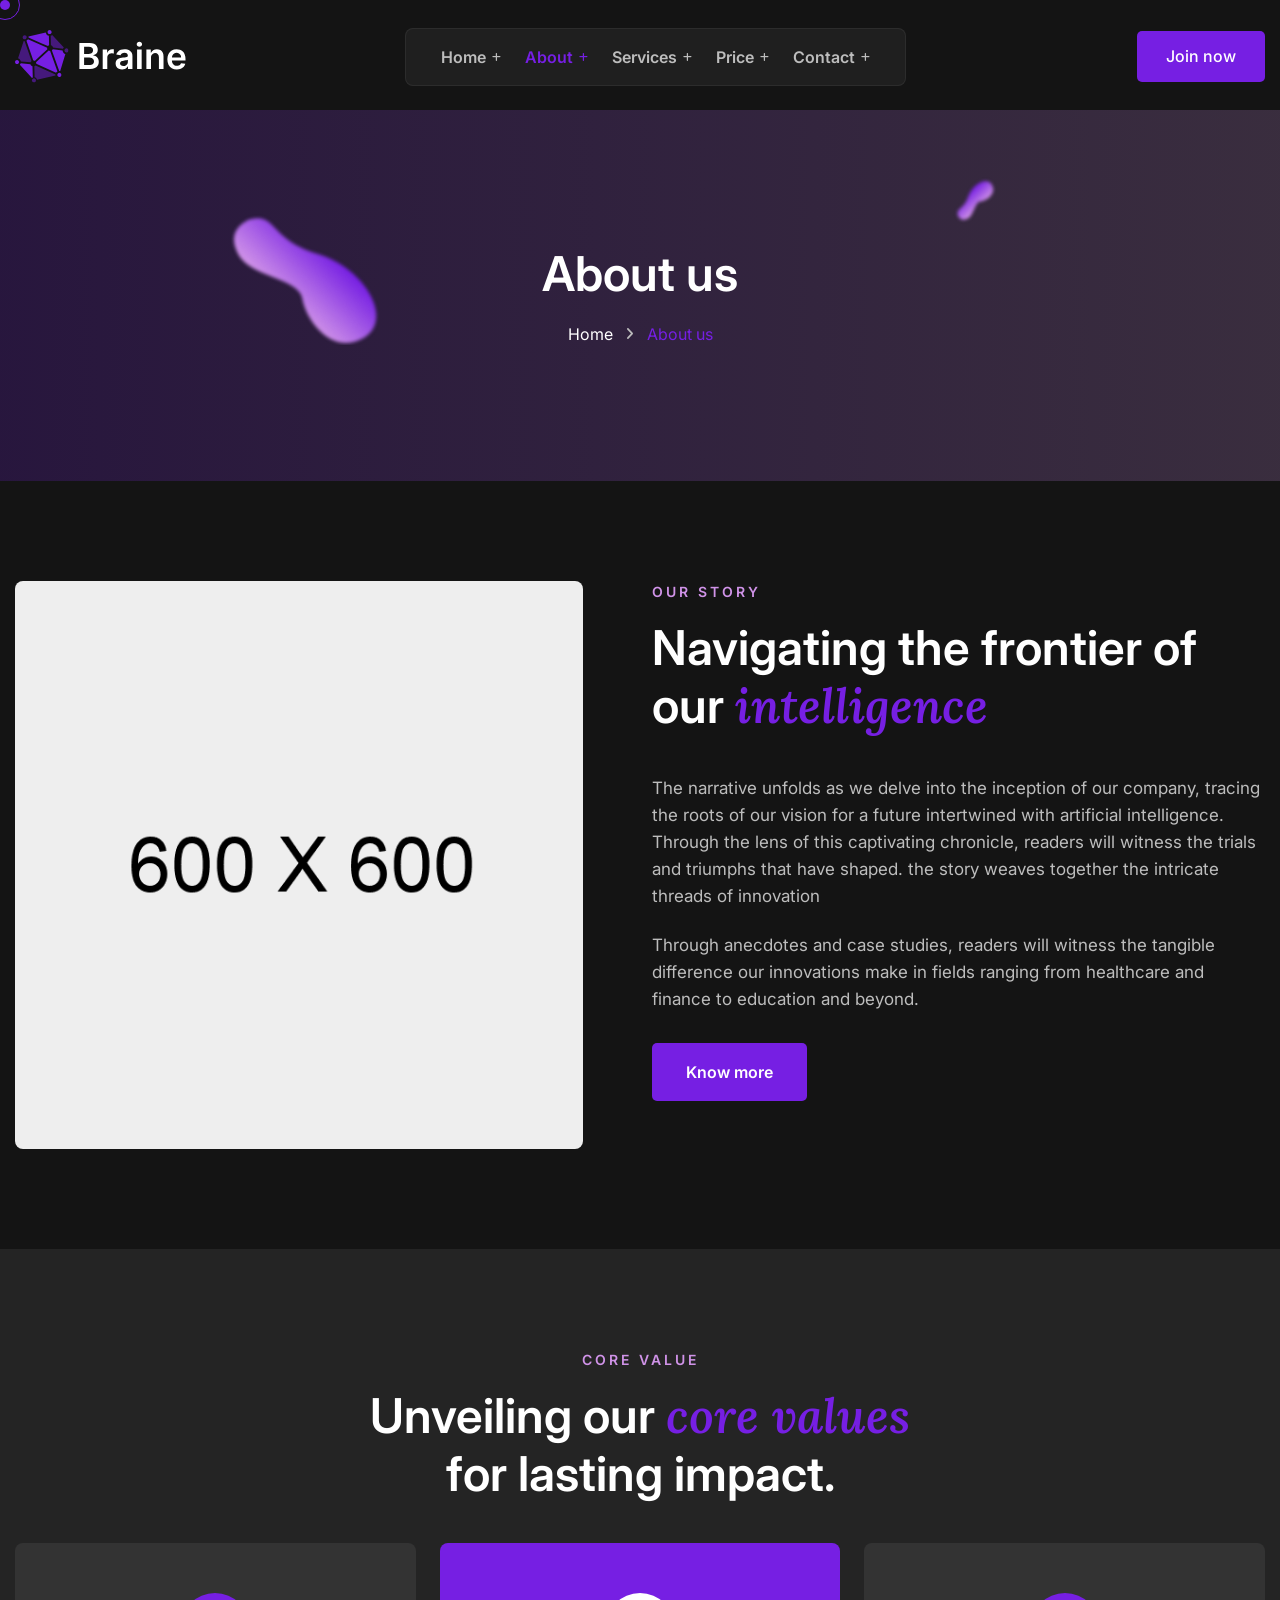
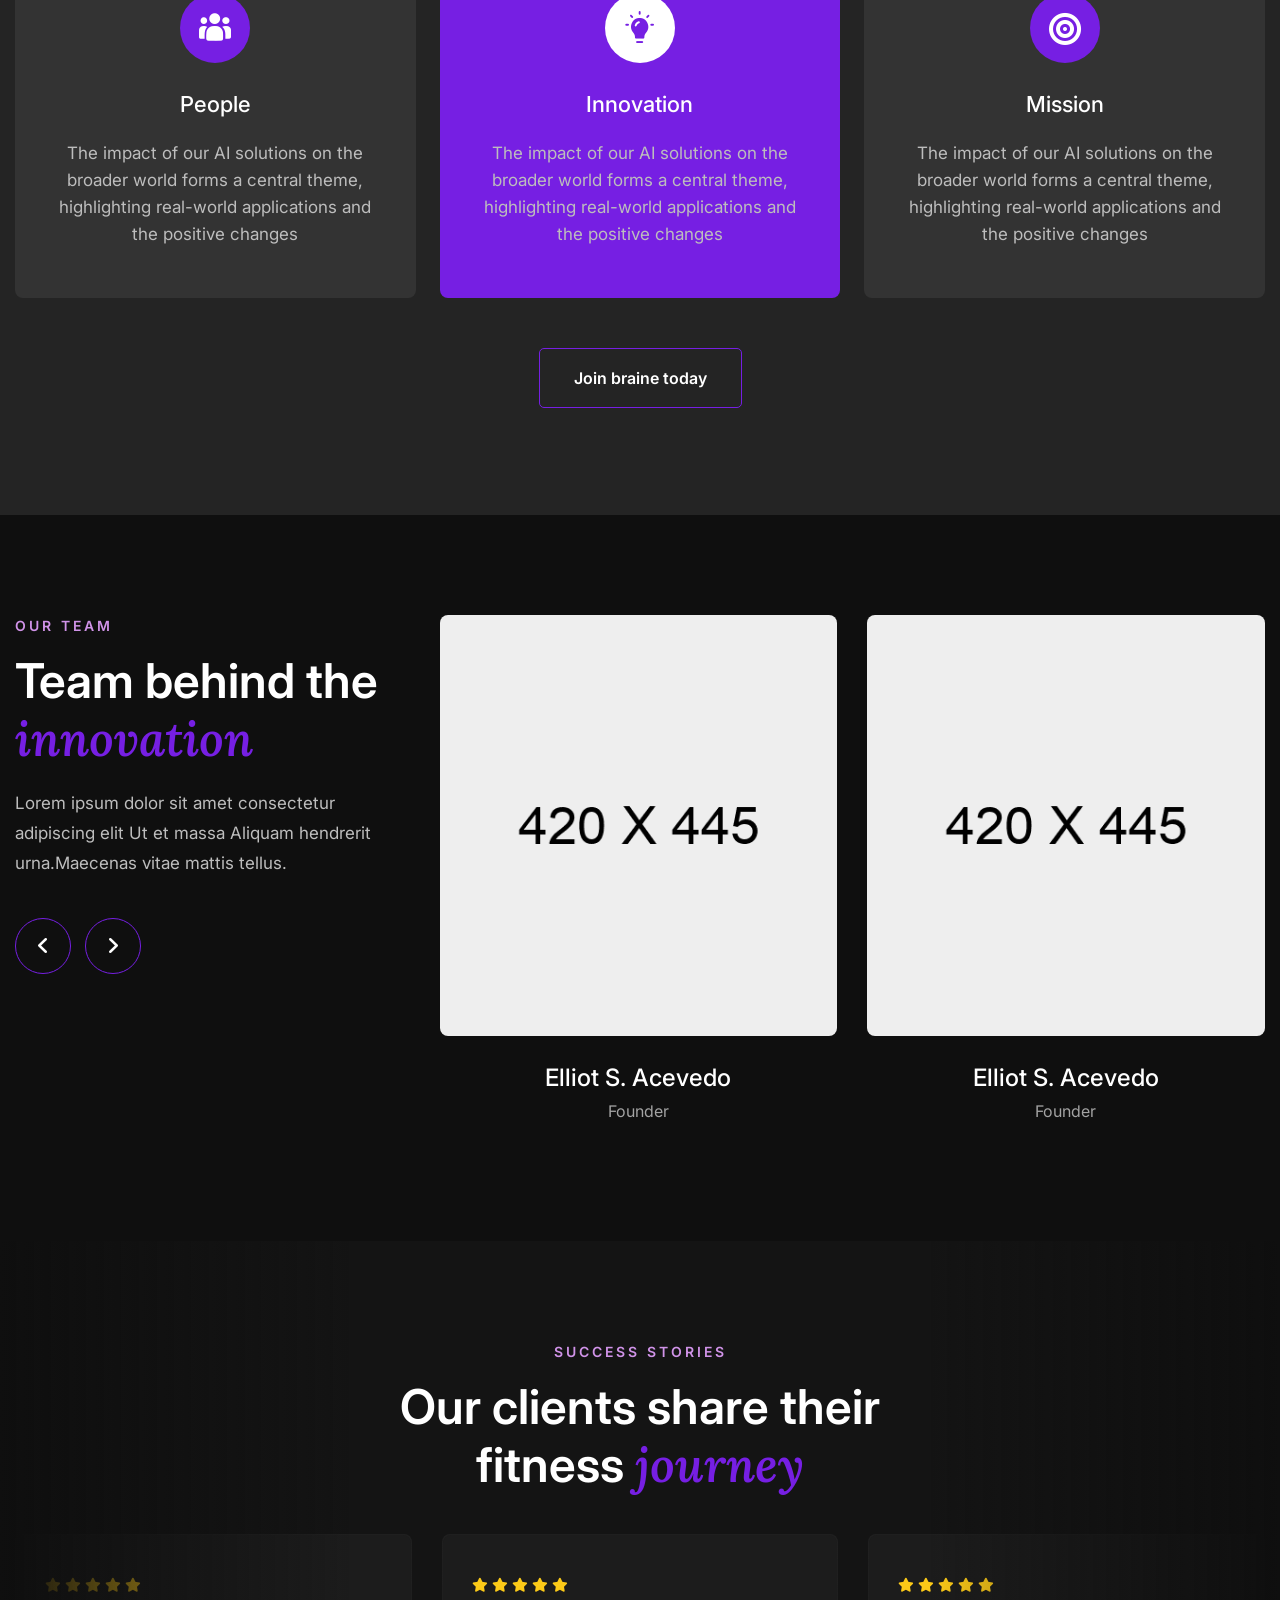
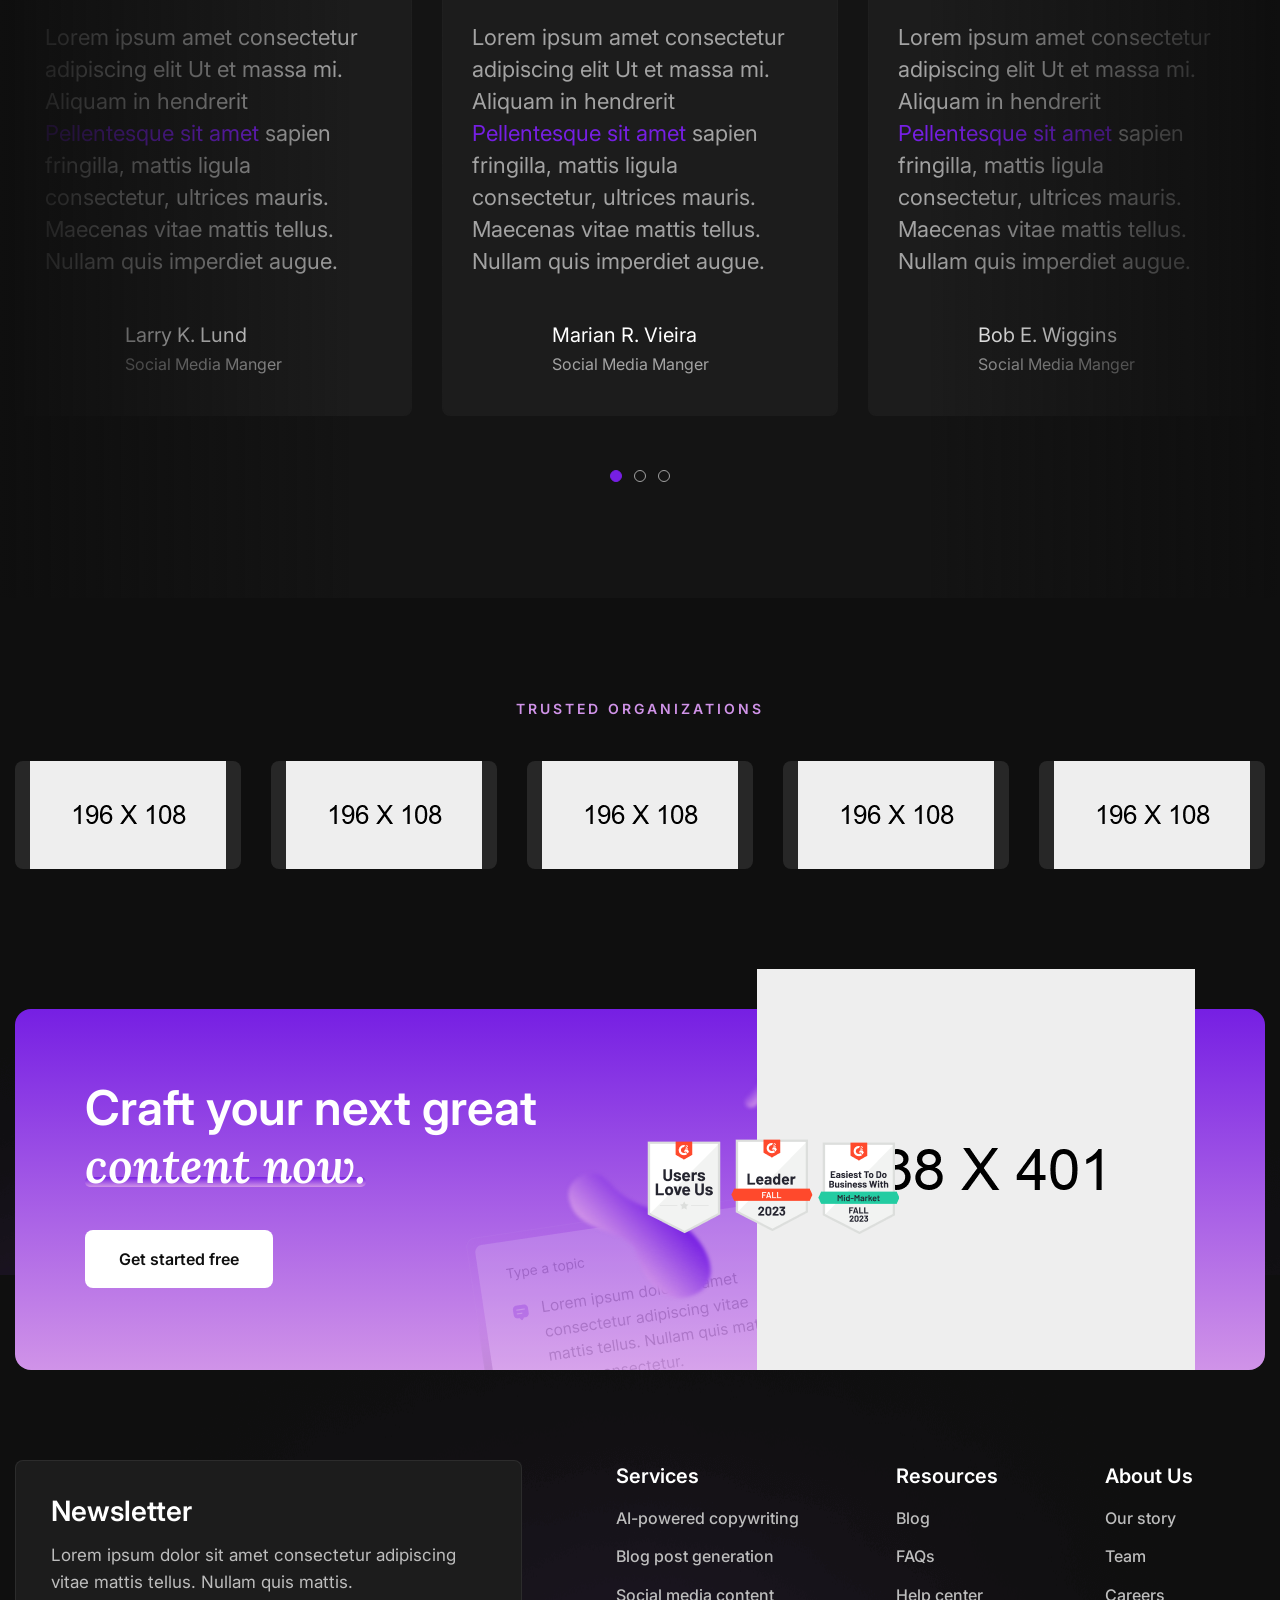
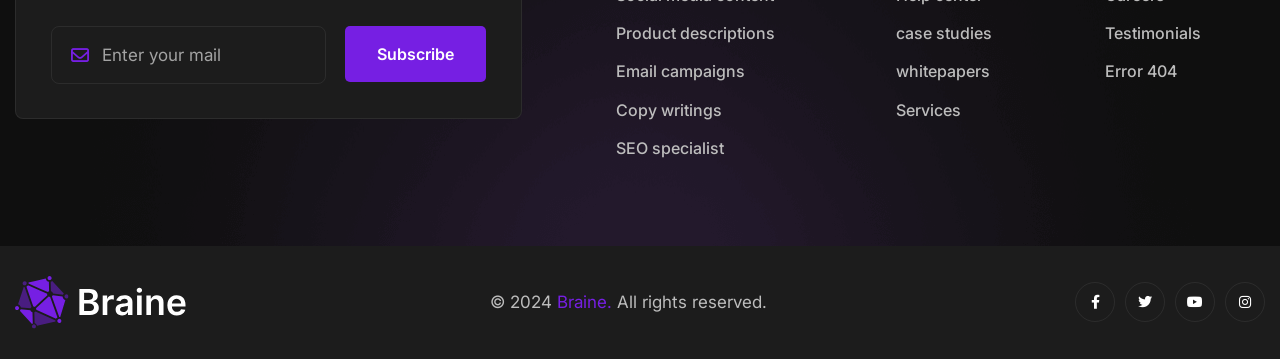
==== about.html @ ba1b0c4e "inital commit" ====
<!DOCTYPE html>
<html>
  <head>
    <meta charset="utf-8" />
    <title>Braine Digital Agency Business HTML-5 Template | About Us</title>
    <!-- Stylesheets -->
    <link href="assets/css/bootstrap.css" rel="stylesheet" />
    <link href="assets/css/style.css" rel="stylesheet" />
    <link href="assets/css/meanmenu.min.css" rel="stylesheet" />
    <link href="assets/css/responsive.css" rel="stylesheet" />

    <link
      href="https://fonts.googleapis.com/css2?family=Lora:ital,wght@0,400;0,500;0,600;0,700;1,600;1,700&display=swap"
      rel="stylesheet"
    />
    <link
      href="https://fonts.googleapis.com/css2?family=Inter:wght@300;400;500;600;700;800;900&display=swap"
      rel="stylesheet"
    />

    <link
      rel="shortcut icon"
      href="assets/images/favicon.png"
      type="image/x-icon"
    />
    <link rel="icon" href="assets/images/favicon.png" type="image/x-icon" />

    <!-- Responsive -->
    <meta http-equiv="X-UA-Compatible" content="IE=edge" />
    <meta
      name="viewport"
      content="width=device-width, initial-scale=1.0, maximum-scale=1.0, user-scalable=0"
    />
  </head>

  <body>
    <div class="page-wrapper">
      <!-- Cursor -->
      <div class="cursor"></div>
      <div class="cursor-follower"></div>
      <!-- Cursor End -->

      <!-- Preloader -->
      <div class="loader-wrap">
        <div class="preloader">
          <div class="preloader-close">x</div>
          <div id="handle-preloader" class="handle-preloader">
            <div class="animation-preloader">
              <div class="txt-loading">
                <span data-text-preloader="L" class="letters-loading">L</span>
                <span data-text-preloader="O" class="letters-loading">O</span>
                <span data-text-preloader="A" class="letters-loading">A</span>
                <span data-text-preloader="D" class="letters-loading">D</span>
                <span data-text-preloader="I" class="letters-loading">I</span>
                <span data-text-preloader="N" class="letters-loading">N</span>
                <span data-text-preloader="G" class="letters-loading">G</span>
              </div>
            </div>
          </div>
        </div>
      </div>
      <!-- Preloader End -->

      <!-- Main Header -->
      <header class="main-header header-style-one">
        <!-- Header Lower -->
        <div class="header-lower">
          <div class="auto-container">
            <div class="inner-container">
              <div
                class="d-flex justify-content-between align-items-center flex-wrap"
              >
                <div class="logo-box">
                  <div class="logo">
                    <a href="index.html"
                      ><img src="assets/images/logo.svg" alt="" title=""
                    /></a>
                  </div>
                </div>

                <div class="nav-outer d-flex flex-wrap">
                  <!-- Main Menu -->
                  <nav class="main-menu navbar-expand-md">
                    <div class="navbar-header">
                      <!-- Toggle Button -->
                      <button
                        class="navbar-toggler"
                        type="button"
                        data-toggle="collapse"
                        data-target="#navbarSupportedContent"
                        aria-controls="navbarSupportedContent"
                        aria-expanded="false"
                        aria-label="Toggle navigation"
                      >
                        <span class="icon-bar"></span>
                        <span class="icon-bar"></span>
                        <span class="icon-bar"></span>
                      </button>
                    </div>

                    <div
                      class="navbar-collapse collapse clearfix"
                      id="navbarSupportedContent"
                    >
                      <ul class="navigation clearfix">
                        <li class="dropdown"><a href="index.html">Home</a></li>
                        <li class="dropdown"><a href="about.html">About</a></li>
                        <li class="dropdown">
                          <a href="services.html">Services</a>
                        </li>
                        <li class="dropdown">
                          <a href="pricing.html">Price</a>
                        </li>
                        <li class="dropdown">
                          <a href="contact.html">Contact</a>
                        </li>
                      </ul>
                    </div>
                  </nav>
                </div>

                <!-- Main Menu End-->
                <div class="outer-box d-flex align-items-center flex-wrap">
                  <!-- Language DropDown -->

                  <!-- Button Box -->
                  <div class="main-header_buttons">
                    <a href="#" class="template-btn btn-style-one">
                      <span class="btn-wrap">
                        <span class="text-one">Join now</span>
                        <span class="text-two">Join now</span>
                      </span>
                    </a>
                  </div>

                  <!-- Mobile Navigation Toggler -->
                  <div class="mobile-nav-toggler">
                    <svg
                      xmlns="http://www.w3.org/2000/svg"
                      class="icon icon-tabler icon-tabler-menu-2"
                      width="24"
                      height="24"
                      viewBox="0 0 24 24"
                      stroke-width="1.5"
                      stroke="currentColor"
                      fill="none"
                      stroke-linecap="round"
                      stroke-linejoin="round"
                    >
                      <path stroke="none" d="M0 0h24v24H0z" fill="none" />
                      <path d="M4 6l16 0" />
                      <path d="M4 12l16 0" />
                      <path d="M4 18l16 0" />
                    </svg>
                  </div>
                </div>
              </div>
            </div>
          </div>
        </div>
        <!--End Header Lower-->

        <!-- Mobile Menu  -->
        <div class="mobile-menu">
          <div class="menu-backdrop"></div>
          <div class="close-btn">
            <span class="icon fa-solid fa-xmark fa-fw"></span>
          </div>

          <nav class="menu-box">
            <div class="nav-logo">
              <a href="index.html"
                ><img src="assets/images/mobile-logo.svg" alt="" title=""
              /></a>
            </div>
            <div class="menu-outer">
              <!--Here Menu Will Come Automatically Via Javascript / Same Menu as in Header-->
            </div>
          </nav>
        </div>
        <!-- End Mobile Menu -->
      </header>
      <!-- End Main Header -->

      <!-- Page Title -->
      <section class="page-title">
        <div
          class="page-title-icon"
          style="
            background-image: url(assets/images/icons/page-title_icon-1.png);
          "
        ></div>
        <div
          class="page-title-icon-two"
          style="
            background-image: url(assets/images/icons/page-title_icon-2.png);
          "
        ></div>
        <div
          class="page-title-shadow"
          style="
            background-image: url(assets/images/background/page-title-1.png);
          "
        ></div>
        <div
          class="page-title-shadow_two"
          style="
            background-image: url(assets/images/background/page-title-2.png);
          "
        ></div>
        <div class="auto-container">
          <h2>About us</h2>
          <ul class="bread-crumb clearfix">
            <li><a href="index.html">Home</a></li>
            <li>About us</li>
          </ul>
        </div>
      </section>
      <!-- End Page Title -->

      <!-- Story One -->
      <section class="story-one">
        <div class="auto-container">
          <div class="row clearfix">
            <!-- Image Column -->
            <div class="story-one_image-column col-lg-6 col-md-12 col-sm-12">
              <div class="story-one_image-outer">
                <div class="story-one_image">
                  <img src="assets/images/resource/story.png" alt="" />
                </div>
              </div>
            </div>

            <!-- Image Column -->
            <div class="story-one_content-column col-lg-6 col-md-12 col-sm-12">
              <div class="story-one_content-outer">
                <!-- Sec Title -->
                <div class="sec-title style-four">
                  <div class="sec-title_title">Our story</div>
                  <h2 class="sec-title_heading">
                    Navigating the frontier of our <span>intelligence</span>
                  </h2>
                </div>
                <p>
                  The narrative unfolds as we delve into the inception of our
                  company, tracing the roots of our vision for a future
                  intertwined with artificial intelligence. Through the lens of
                  this captivating chronicle, readers will witness the trials
                  and triumphs that have shaped. the story weaves together the
                  intricate threads of innovation
                </p>
                <p>
                  Through anecdotes and case studies, readers will witness the
                  tangible difference our innovations make in fields ranging
                  from healthcare and finance to education and beyond.
                </p>
                <div class="story-one_button">
                  <a href="#" class="template-btn btn-style-one">
                    <span class="btn-wrap">
                      <span class="text-one">Know more</span>
                      <span class="text-two">Know more</span>
                    </span>
                  </a>
                </div>
              </div>
            </div>
          </div>
        </div>
      </section>
      <!-- End Assistance One -->

      <!-- Value One -->
      <section class="value-one">
        <div class="auto-container">
          <!-- Sec Title -->
          <div class="sec-title style-four centered">
            <div class="sec-title_title">core value</div>
            <h2 class="sec-title_heading">
              Unveiling our <span>core values</span> <br />
              for lasting impact.
            </h2>
          </div>
          <div class="row clearfix">
            <!-- Value Block One -->
            <div class="value-block_one col-lg-4 col-md-6 col-sm-12">
              <div class="value-block_one-inner">
                <div class="value-block_one-icon">
                  <i class="icon-users-4"></i>
                </div>
                <h5 class="value-block_one-title">People</h5>
                <div class="value-block_one-text">
                  The impact of our AI solutions on the broader world forms a
                  central theme, highlighting real-world applications and the
                  positive changes
                </div>
              </div>
            </div>

            <!-- Value Block One -->
            <div class="value-block_one active col-lg-4 col-md-6 col-sm-12">
              <div class="value-block_one-inner">
                <div class="value-block_one-icon">
                  <i class="icon-bulb1"></i>
                </div>
                <h5 class="value-block_one-title">Innovation</h5>
                <div class="value-block_one-text">
                  The impact of our AI solutions on the broader world forms a
                  central theme, highlighting real-world applications and the
                  positive changes
                </div>
              </div>
            </div>

            <!-- Value Block One -->
            <div class="value-block_one col-lg-4 col-md-6 col-sm-12">
              <div class="value-block_one-inner">
                <div class="value-block_one-icon">
                  <i class="fa-solid fa-bullseye fa-fw"></i>
                </div>
                <h5 class="value-block_one-title">Mission</h5>
                <div class="value-block_one-text">
                  The impact of our AI solutions on the broader world forms a
                  central theme, highlighting real-world applications and the
                  positive changes
                </div>
              </div>
            </div>
          </div>

          <!-- Button Box -->
          <div class="value-one_button text-center">
            <a href="#" class="template-btn btn-style-two">
              <span class="btn-wrap">
                <span class="text-one">Join braine today</span>
                <span class="text-two">Join braine today</span>
              </span>
            </a>
          </div>
        </div>
      </section>
      <!-- End Value One -->

      <!-- Team One -->
      <section class="team-one">
        <div class="auto-container">
          <div class="row clearfix">
            <!-- Title Column -->
            <div class="team-one_title-column col-lg-4 col-md-12 col-sm-12">
              <div class="team-one_title-outer">
                <!-- Sec Title -->
                <div class="sec-title style-four">
                  <div class="sec-title_title">Our team</div>
                  <h2 class="sec-title_heading">
                    Team behind the <span>innovation</span>
                  </h2>
                  <div class="sec-title_text">
                    Lorem ipsum dolor sit amet consectetur adipiscing elit Ut et
                    massa Aliquam hendrerit urna.Maecenas vitae mattis tellus.
                  </div>
                </div>
                <!-- If we need navigation buttons -->
                <div class="team-one_arrows">
                  <div
                    class="team_carousel-prev fa-solid fa-angle-left fa-fw"
                  ></div>
                  <div
                    class="team_carousel-next fa-solid fa-angle-right fa-fw"
                  ></div>
                </div>
              </div>
            </div>

            <!-- Team Column -->
            <div class="team-one_team-column col-lg-8 col-md-12 col-sm-12">
              <div class="team-one_team-outer">
                <div class="team-carousel swiper-container">
                  <div class="swiper-wrapper">
                    <!-- Slide -->
                    <div class="swiper-slide">
                      <!-- Team Block One -->
                      <div class="team-block_one">
                        <div class="team-block_one-inner">
                          <div class="team-block_one-image">
                            <a href="team-detail.html"
                              ><img
                                src="assets/images/resource/team-1.jpg"
                                alt=""
                            /></a>
                          </div>
                          <div class="team-block_one-content">
                            <h4 class="team-block_one-title">
                              <a href="team-detail.html">Elliot S. Acevedo</a>
                            </h4>
                            <div class="team-block_one-designation">
                              Founder
                            </div>
                            <!-- Social Box -->
                            <div class="team-block_one-socials">
                              <a href="https://facebook.com/"
                                ><i class="fa-brands fa-facebook-f"></i
                              ></a>
                              <a href="https://twitter.com/"
                                ><i class="fa-brands fa-twitter"></i
                              ></a>
                              <a href="https://linkedin.com/"
                                ><i class="fa-brands fa-linkedin-in"></i
                              ></a>
                            </div>
                          </div>
                        </div>
                      </div>
                    </div>
                    <!-- Slide -->
                    <div class="swiper-slide">
                      <!-- Team Block One -->
                      <div class="team-block_one">
                        <div class="team-block_one-inner">
                          <div class="team-block_one-image">
                            <a href="team-detail.html"
                              ><img
                                src="assets/images/resource/team-2.jpg"
                                alt=""
                            /></a>
                          </div>
                          <div class="team-block_one-content">
                            <h4 class="team-block_one-title">
                              <a href="team-detail.html">Elliot S. Acevedo</a>
                            </h4>
                            <div class="team-block_one-designation">
                              Founder
                            </div>
                            <!-- Social Box -->
                            <div class="team-block_one-socials">
                              <a href="https://facebook.com/"
                                ><i class="fa-brands fa-facebook-f"></i
                              ></a>
                              <a href="https://twitter.com/"
                                ><i class="fa-brands fa-twitter"></i
                              ></a>
                              <a href="https://linkedin.com/"
                                ><i class="fa-brands fa-linkedin-in"></i
                              ></a>
                            </div>
                          </div>
                        </div>
                      </div>
                    </div>
                  </div>
                </div>
              </div>
            </div>
          </div>
        </div>
      </section>
      <!-- End Team One -->

      <!-- Testimonial Three -->
      <section class="testimonial-three">
        <div class="auto-container">
          <!-- Sec Title -->
          <div class="sec-title style-four centered">
            <div class="sec-title_title">Success Stories</div>
            <h2 class="sec-title_heading">
              Our clients share their <br />
              fitness <span>journey</span>
            </h2>
          </div>

          <div class="three-item_carousel">
            <div class="swiper-wrapper">
              <!-- Slide -->
              <div class="swiper-slide">
                <!-- Testimonial Block One -->
                <div class="testimonial-block_one">
                  <div class="testimonial-block_one-inner">
                    <div class="testimonial-block_one-rating">
                      <span class="fa fa-star"></span>
                      <span class="fa fa-star"></span>
                      <span class="fa fa-star"></span>
                      <span class="fa fa-star"></span>
                      <span class="fa fa-star"></span>
                    </div>
                    <div class="testimonial-block_one-text">
                      Lorem ipsum amet consectetur adipiscing elit Ut et massa
                      mi. Aliquam in hendrerit
                      <span>Pellentesque sit amet</span> sapien fringilla,
                      mattis ligula consectetur, ultrices mauris. Maecenas vitae
                      mattis tellus. Nullam quis imperdiet augue.
                    </div>
                    <div class="testimonial-block_one-author_box">
                      <div class="testimonial-block_one-author-image">
                        <img src="assets/images/resource/author-2.png" alt="" />
                      </div>
                      Larry K. Lund <span>Social Media Manger</span>
                    </div>
                  </div>
                </div>
              </div>

              <!-- Slide -->
              <div class="swiper-slide">
                <!-- Testimonial Block One -->
                <div class="testimonial-block_one">
                  <div class="testimonial-block_one-inner">
                    <div class="testimonial-block_one-rating">
                      <span class="fa fa-star"></span>
                      <span class="fa fa-star"></span>
                      <span class="fa fa-star"></span>
                      <span class="fa fa-star"></span>
                      <span class="fa fa-star"></span>
                    </div>
                    <div class="testimonial-block_one-text">
                      Lorem ipsum amet consectetur adipiscing elit Ut et massa
                      mi. Aliquam in hendrerit
                      <span>Pellentesque sit amet</span> sapien fringilla,
                      mattis ligula consectetur, ultrices mauris. Maecenas vitae
                      mattis tellus. Nullam quis imperdiet augue.
                    </div>
                    <div class="testimonial-block_one-author_box">
                      <div class="testimonial-block_one-author-image">
                        <img src="assets/images/resource/author-3.png" alt="" />
                      </div>
                      Marian R. Vieira <span>Social Media Manger</span>
                    </div>
                  </div>
                </div>
              </div>

              <!-- Slide -->
              <div class="swiper-slide">
                <!-- Testimonial Block One -->
                <div class="testimonial-block_one">
                  <div class="testimonial-block_one-inner">
                    <div class="testimonial-block_one-rating">
                      <span class="fa fa-star"></span>
                      <span class="fa fa-star"></span>
                      <span class="fa fa-star"></span>
                      <span class="fa fa-star"></span>
                      <span class="fa fa-star"></span>
                    </div>
                    <div class="testimonial-block_one-text">
                      Lorem ipsum amet consectetur adipiscing elit Ut et massa
                      mi. Aliquam in hendrerit
                      <span>Pellentesque sit amet</span> sapien fringilla,
                      mattis ligula consectetur, ultrices mauris. Maecenas vitae
                      mattis tellus. Nullam quis imperdiet augue.
                    </div>
                    <div class="testimonial-block_one-author_box">
                      <div class="testimonial-block_one-author-image">
                        <img src="assets/images/resource/author-4.png" alt="" />
                      </div>
                      Bob E. Wiggins <span>Social Media Manger</span>
                    </div>
                  </div>
                </div>
              </div>
            </div>

            <!-- If we need pagination -->
            <div class="three-item_carousel-pagination"></div>
          </div>
        </div>
      </section>
      <!-- End Testimonial Three -->

      <!-- Clients Two -->
      <section class="clients-two">
        <div class="auto-container">
          <!-- Sec Title -->
          <div class="sec-title centered">
            <div class="sec-title_title">Trusted Organizations</div>
          </div>
          <div class="clients_slider swiper-container">
            <div class="swiper-wrapper">
              <!-- Slide -->
              <div class="swiper-slide">
                <div class="client-image">
                  <a href="#"
                    ><img src="assets/images/clients/1.png" alt=""
                  /></a>
                </div>
              </div>

              <!-- Slide -->
              <div class="swiper-slide">
                <div class="client-image">
                  <a href="#"
                    ><img src="assets/images/clients/2.png" alt=""
                  /></a>
                </div>
              </div>

              <!-- Slide -->
              <div class="swiper-slide">
                <div class="client-image">
                  <a href="#"
                    ><img src="assets/images/clients/3.png" alt=""
                  /></a>
                </div>
              </div>

              <!-- Slide -->
              <div class="swiper-slide">
                <div class="client-image">
                  <a href="#"
                    ><img src="assets/images/clients/4.png" alt=""
                  /></a>
                </div>
              </div>

              <!-- Slide -->
              <div class="swiper-slide">
                <div class="client-image">
                  <a href="#"
                    ><img src="assets/images/clients/5.png" alt=""
                  /></a>
                </div>
              </div>
            </div>
          </div>
        </div>
      </section>
      <!-- End Clients Two -->

      <!-- CTA One -->
      <section class="cta-one style-two">
        <div
          class="cta-one_shadow"
          style="background-image: url(assets/images/background/cta-shadow.png)"
        ></div>
        <div class="auto-container">
          <div class="inner-container">
            <div
              class="cta-icon_one"
              style="background-image: url(assets/images/icons/cta-icon-1.png)"
            ></div>
            <div
              class="cta-icon_two"
              style="background-image: url(assets/images/icons/cta-icon-2.png)"
            ></div>
            <div class="cta-one_card">
              <img src="assets/images/icons/cta-card.png" alt="" />
            </div>
            <div class="row clearfix">
              <!-- Column -->
              <div class="cta-one_title-column col-lg-6 col-md-12 col-sm-12">
                <div class="cta-one_title-outer">
                  <h2 class="cta-one_title">
                    Craft your next great <span>content now.</span>
                  </h2>
                  <div class="cta-one_button">
                    <a href="about.html" class="template-btn btn-style-three">
                      <span class="btn-wrap">
                        <span class="text-one">Get started free</span>
                        <span class="text-two">Get started free</span>
                      </span>
                    </a>
                  </div>
                </div>
              </div>
              <!-- Column -->
              <div class="cta-one_image-column col-lg-6 col-md-12 col-sm-12">
                <div class="cta-one_image-outer">
                  <div class="cta-one_cards">
                    <img src="assets/images/icons/cta-cards.png" alt="" />
                  </div>
                  <div class="image">
                    <img src="assets/images/resource/cta.png" alt="" />
                  </div>
                </div>
              </div>
            </div>
          </div>
        </div>
      </section>
      <!-- End CTA One -->

      <!-- Main Footer -->
      <footer class="main-footer">
        <div
          class="footer_pattern"
          style="
            background-image: url(assets/images/background/footer-pattern.png);
          "
        ></div>
        <div class="auto-container">
          <div class="inner-container">
            <!-- Widgets Section -->
            <div class="widgets-section">
              <div class="row clearfix">
                <!-- Big Column -->
                <div class="big-column col-lg-5 col-md-12 col-sm-12">
                  <div class="footer-newsletter">
                    <h5 class="footer-title">Newsletter</h5>
                    <div class="footer-newsletter_text">
                      Lorem ipsum dolor sit amet consectetur adipiscing vitae
                      mattis tellus. Nullam quis mattis.
                    </div>
                    <div class="newsletter-box">
                      <form method="post" action="contact.html">
                        <div class="form-group">
                          <span
                            class="icon fa-regular fa-envelope fa-fw"
                          ></span>
                          <input
                            type="email"
                            name="search-field"
                            value=""
                            placeholder="Enter your mail"
                            required
                          />
                          <button
                            type="submit"
                            class="template-btn btn-style-one"
                          >
                            <span class="btn-wrap">
                              <span class="text-one">Subscribe</span>
                              <span class="text-two">Subscribe</span>
                            </span>
                          </button>
                        </div>
                      </form>
                    </div>
                  </div>
                </div>

                <!-- Big Column -->
                <div class="big-column col-lg-7 col-md-12 col-sm-12">
                  <div class="footer-lists_outer">
                    <div class="row clearfix">
                      <!-- Column -->
                      <div class="column col-lg-5 col-md-4 col-sm-6">
                        <h5 class="footer-title">Services</h5>
                        <ul class="footer-pages_list">
                          <li><a href="#">AI-powered copywriting</a></li>
                          <li><a href="#">Blog post generation</a></li>
                          <li><a href="#">Social media content</a></li>
                          <li><a href="#">Product descriptions</a></li>
                          <li><a href="#">Email campaigns</a></li>
                          <li><a href="#">Copy writings</a></li>
                          <li><a href="#">SEO specialist</a></li>
                        </ul>
                      </div>
                      <!-- Column -->
                      <div class="column col-lg-3 col-md-4 col-sm-6">
                        <h5 class="footer-title">resources</h5>
                        <ul class="footer-pages_list">
                          <li><a href="#">Blog</a></li>
                          <li><a href="#">FAQs</a></li>
                          <li><a href="#">Help center</a></li>
                          <li><a href="#">case studies</a></li>
                          <li><a href="#">whitepapers</a></li>
                          <li><a href="#">Services</a></li>
                        </ul>
                      </div>
                      <!-- Column -->
                      <div class="column col-lg-4 col-md-4 col-sm-6">
                        <h5 class="footer-title">about us</h5>
                        <ul class="footer-pages_list">
                          <li><a href="#">Our story</a></li>
                          <li><a href="#">Team</a></li>
                          <li><a href="#">Careers</a></li>
                          <li><a href="#">Testimonials</a></li>
                          <li><a href="#">Error 404</a></li>
                        </ul>
                      </div>
                    </div>
                  </div>
                </div>
              </div>
            </div>
          </div>
        </div>
        <div class="footer-bottom">
          <div class="auto-container">
            <div
              class="inner-container d-flex justify-content-between align-items-center flex-wrap"
            >
              <div class="footer-logo">
                <a href="index.html"
                  ><img src="assets/images/logo.svg" alt="" title=""
                /></a>
              </div>
              <div class="footer-copyright">
                &copy; 2024 <a href="index.html">Braine.</a> All rights
                reserved.
              </div>
              <!-- Social Box -->
              <div class="footer-social_box">
                <a href="https://facebook.com/"
                  ><i class="fa-brands fa-facebook-f"></i
                ></a>
                <a href="https://twitter.com/"
                  ><i class="fa-brands fa-twitter"></i
                ></a>
                <a href="https://youtube.com/"
                  ><i class="fa-brands fa-youtube"></i
                ></a>
                <a href="https://instagram.com/"
                  ><i class="fa-brands fa-instagram"></i
                ></a>
              </div>
            </div>
          </div>
        </div>
      </footer>
    </div>
    <!-- End PageWrapper -->

    <div class="progress-wrap">
      <svg
        class="progress-circle svg-content"
        width="100%"
        height="100%"
        viewBox="-1 -1 102 102"
      >
        <path d="M50,1 a49,49 0 0,1 0,98 a49,49 0 0,1 0,-98" />
      </svg>
    </div>

    <script src="assets/js/jquery.js"></script>
    <script src="assets/js/popper.min.js"></script>
    <script src="assets/js/bootstrap.min.js"></script>
    <script src="assets/js/appear.js"></script>
    <script src="assets/js/parallax.min.js"></script>
    <script src="assets/js/tilt.jquery.min.js"></script>
    <script src="assets/js/jquery.paroller.min.js"></script>
    <script src="assets/js/wow.js"></script>
    <script src="assets/js/swiper.min.js"></script>
    <script src="assets/js/backtotop.js"></script>
    <script src="assets/js/odometer.js"></script>
    <script src="assets/js/parallax-scroll.js"></script>

    <script src="assets/js/gsap.min.js"></script>
    <script src="assets/js/SplitText.min.js"></script>
    <script src="assets/js/ScrollTrigger.min.js"></script>
    <script src="assets/js/ScrollToPlugin.min.js"></script>
    <script src="assets/js/ScrollSmoother.min.js"></script>

    <script src="assets/js/touchspin.js"></script>
    <script src="assets/js/jquery.marquee.min.js"></script>
    <script src="assets/js/magnific-popup.min.js"></script>
    <script src="assets/js/nav-tool.js"></script>
    <script src="assets/js/jquery-ui.js"></script>
    <script src="assets/js/element-in-view.js"></script>
    <script src="assets/js/script.js"></script>

    <!--[if lt IE 9
      ]><script src="https://cdnjs.cloudflare.com/ajax/libs/html5shiv/3.7.3/html5shiv.js"></script
    ><![endif]-->
    <!--[if lt IE 9]><script src="js/respond.js"></script><![endif]-->
  </body>
</html>
---- assets/css/style.css ----
/* Braine Digital Agency Business HTML-5 Template */

/************ TABLE OF CONTENTS ***************
1. Fonts
2. Reset
3. Global
4. Main Header / Two / Three
5. Slider One / Two
6. Services One
7. About One
8. Choose One / Two
9. Answer One
10. Testimonial One / Two / Three
11. Steps One
12. Price One / Two
13. Faq One / Two
14. Social One
15. News One / Two
16. CTA One / Two / Three / Four
17. Main Footer
18. Banner One
19. Assistance One
20. LiveChat One
21. Counter One
22. Conversation One
23. Clients One
24. Order One
25. Tools One
26. Price Two
27. Community One
28. Members One
29. Data One
30. Page Title
31. Story One
32. Value One
33. Team One
34. Login
35. Register
36. Forgot Password
37. Team Detail
38. Service Detail
39. Our Blog
40. Blog Widgets
41. Blog Classic
42. Blog Detail
43. Comments Form
44. Comments Box
45. Not Found
46. Contact Info
47. Contact Form
48. Map

**********************************************/

/* 

	font-family: 'Inter', sans-serif;

*/

/*** 

====================================================================
	Attachment Css Files
====================================================================

***/

@import url('global.css');
@import url('header.css');
@import url('footer.css');
@import url('animate.css');
@import url('jquery-ui.css');
@import url('swiper.min.css');
@import url('icomoon-style.css');
@import url('font-awesome.css');
@import url('custom-animate.css');
@import url('magnific-popup.css');
@import url('odometer-theme-default.css');
@import url('jquery.bootstrap-touchspin.css');

/*** 

====================================================================
	Main Slider
====================================================================

***/

.slider-one{
	position:relative;
}

.slider-one::before{
	position:absolute;
	content: '';
	left: 0px;
	right: 0px;
	bottom: 0px;
	height: 50px;
	z-index: 10;
	background-color: var(--color-two);
	clip-path: polygon(15% 60%, 100% 0, 100% 100%, 0 100%, 0 0);
}

.slider-one .swiper-slide{
	position:relative;
	overflow:hidden;
	padding:200px 0px 180px;
}

.slider-one_pattern{
	position: absolute;
	left: 0px;
	top: 0px;
	right: 0px;
	bottom: 0px;
	z-index: 1;
	background-position: bottom center;
}

.slider-one_pattern-two{
	position: absolute;
	left: 0px;
	z-index: 1;
	bottom: -550px;
	width: 848px;
	height: 1088px;
	background-position: bottom center;
}

.slider-one_pattern-three{
	position: absolute;
	left: -200px;
	top: 0px;
	width: 909px;
	height: 640px;
	background-position: bottom center;
}

.slider-one_pattern-four{
	position: absolute;
	right: 0px;
	top: 0px;
	width: 709px;
	height: 752px;
	background-repeat: no-repeat;
}

.slider-one_author{
	position: absolute;
	left: 30px;
	top: 30px;
	z-index: 1;
}

.slider-one_author i{
	position: relative;
	display: block;
}

.slider-one_author-name{
	position: relative;
	margin-top: 8px;
	font-size: 20px;
	font-weight: 600;
	color: var(--color-four);
}

.slider-one_author-text{
	position: relative;
	font-size: 16px;
	margin-top: 2px;
	font-weight: 400;
	color: var(--color-four);
}

.slider-one_icon{
	position: absolute;
	left: 5%;
	top: 42%;
	width: 36px;
	height: 37px;
}

.slider-one_icon-two{
	position: absolute;
	right: 7%;
	bottom: 30%;
	width: 36px;
	height: 37px;
}

.slider-one_content{
	position:relative;
	z-index: 2;
}

.slider-one_content-inner{
	position:relative;
	padding-top: 60px;
}

.slider-one_title{
	position: relative;
	font-size: 16px;
	font-weight: 500;
	padding: 10px 20px;
	border-radius: 5px;
	color: var(--main-color);
	transition:all 900ms ease;
	-moz-transition:all 900ms ease;
	-webkit-transition:all 900ms ease;
	-ms-transition:all 900ms ease;
	-o-transition:all 900ms ease;
	display: inline-block;
	transition: 1.3s cubic-bezier(0.5, 0.5, 0, 1);
    clip-path: polygon(0% 0%, 0% 0%, 0% 100%, 0% 100%);
	background-color: rgba(var(--main-color-rgb), 0.10);
}

.slider-one_title i{
	position: relative;
	margin-right: 10px;
}

.slider-one .swiper-slide-active .slider-one_title{
	-webkit-transition-delay: 500ms;
	-moz-transition-delay: 500ms;
	-ms-transition-delay: 500ms;
	-o-transition-delay: 500ms;
	transition-delay: 500ms;
	clip-path: polygon(0% 0%, 100% 0%, 100% 100%, 0% 100%);
}

.slider-one_heading{
	margin-top: 25px;
	margin-bottom:30px;
	color: var(--white-color);

	transition:all 900ms ease;
	-moz-transition:all 900ms ease;
	-webkit-transition:all 900ms ease;
	-ms-transition:all 900ms ease;
	-o-transition:all 900ms ease;
	transition: 1.3s cubic-bezier(0.5, 0.5, 0, 1);
    clip-path: polygon(0% 0%, 0% 0%, 0% 100%, 0% 100%);
}

.slider-one_heading span{
	position: relative;
	font-weight: 600;
	font-style: italic;
	font-family: 'Lora', serif;
}

.slider-one_heading span::before{
	position: absolute;
	content: '';
	left: 0px;
	bottom: 12px;
	right: 0px;
	z-index: -1;
	height: 12px;
	border-radius: 50px;
	background: var(--main-color);
    background: linear-gradient(to top, var(--main-color) 0%, var(--color-two) 100%);
}

.slider-one .swiper-slide-active .slider-one_heading{
	-webkit-transition-delay: 800ms;
	-moz-transition-delay: 800ms;
	-ms-transition-delay: 800ms;
	-o-transition-delay: 800ms;
	transition-delay: 800ms;
	clip-path: polygon(0% 0%, 100% 0%, 100% 100%, 0% 100%);
}

.slider-one_text{
	position: relative;
	font-size: 17px;
	max-width: 600px;
	line-height: 27px;
	margin-bottom:35px;
	color: var(--color-three);

	transition:all 900ms ease;
	-moz-transition:all 900ms ease;
	-webkit-transition:all 900ms ease;
	-ms-transition:all 900ms ease;
	-o-transition:all 900ms ease;
	transition: 1.3s cubic-bezier(0.5, 0.5, 0, 1);
    clip-path: polygon(0% 0%, 0% 0%, 0% 100%, 0% 100%);
}

.slider-one .swiper-slide-active .slider-one_text{
	-webkit-transition-delay: 1100ms;
	-moz-transition-delay: 1100ms;
	-ms-transition-delay: 1100ms;
	-o-transition-delay: 1100ms;
	transition-delay: 1100ms;
	clip-path: polygon(0% 0%, 100% 0%, 100% 100%, 0% 100%);
}

.slider-one .slider-one_button{
	position: relative;
	gap: 25px;
	display:inline-block;
	transition:all 900ms ease;
	-moz-transition:all 900ms ease;
	-webkit-transition:all 900ms ease;
	-ms-transition:all 900ms ease;
	-o-transition:all 900ms ease;
	transition: 1.3s cubic-bezier(0.5, 0.5, 0, 1);
    clip-path: polygon(0% 0%, 0% 0%, 0% 100%, 0% 100%);
}

.slider-one .swiper-slide-active .slider-one_button{
	-webkit-transition-delay: 1400ms;
	-moz-transition-delay: 1400ms;
	-ms-transition-delay: 1400ms;
	-o-transition-delay: 1400ms;
	transition-delay: 1400ms;
	clip-path: polygon(0% 0%, 100% 0%, 100% 100%, 0% 100%);
}

.slider-one_video{
	position: relative;
}

.slider-one_video .play-box{
	position:relative;
}

.slider-one_video .play-box:hover .fa{
	color: var(--main-color);
	background-color: var(--white-color);
}

.slider-one_video .play-box .fa{
	position:relative;
	width:60px;
	height:60px;
	float:left;
	margin-top:3px;
	font-size:18px;
	line-height:60px;
	border-radius:50px;
	display:inline-block;
	color:var(--white-color);
	text-align:center !important;
	background-color: var(--main-color);
	transition:all 300ms ease;
	-moz-transition:all 300ms ease;
	-webkit-transition:all 300ms ease;
	-ms-transition:all 300ms ease;
	-o-transition:all 300ms ease;
}

.slider-one_image-column{
	position: relative;
}

.slider-one_image-outer{
	position: relative;
	padding-bottom: 75px;
}

.slider-one_image{
	position: relative;
	transition:all 900ms ease;
	-moz-transition:all 900ms ease;
	-webkit-transition:all 900ms ease;
	-ms-transition:all 900ms ease;
	-o-transition:all 900ms ease;
	transition: 1.3s cubic-bezier(0.5, 0.5, 0, 1);
    clip-path: polygon(0% 0%, 0% 0%, 0% 100%, 0% 100%);
}

.slider-one .swiper-slide-active .slider-one_image{
	-webkit-transition-delay: 700ms;
	-moz-transition-delay: 700ms;
	-ms-transition-delay: 700ms;
	-o-transition-delay: 700ms;
	transition-delay: 700ms;
	clip-path: polygon(0% 0%, 100% 0%, 100% 100%, 0% 100%);
}

.slider-one_graph{
	position: absolute;
	left: -100px;
	z-index: 1;
	bottom: 0px;
}

.slider-one_graph-title{
	position: absolute;
	left: 25px;
	top: 20px;
	font-size: 22px;
	font-weight: 600;
	line-height: 28px;
	color: var(--main-color);
}

.slider-one_graph-title span{
	position: relative;
	display: block;
	font-weight: 400;
	font-size: 17px;
}

.slider-one_graph-title sup{
	position: relative;
	display: inline-block;
}

.slider-one_graph-title i{
	position: relative;
	font-size: 12px;
}

.slider-one_percentage{
	position: absolute;
	right: -35px;
	top: 40px;
	z-index: 1;
	width: 145px;
	overflow: hidden;
	border-radius: 8px;
	padding: 10px 35px;
	-webkit-animation: icon-bounce 0.8s ease-out infinite;
    animation: icon-bounce 0.8s ease-out infinite;
}

.slider-one_percentage i{
	position: absolute;
	left: 10px;
	top: 30px;
	font-size: 20px;
	color: var(--main-color);
}

.slider-one_percentage::before{
	position: absolute;
	content: '';
	left: 0px;
	top: 0px;
	right: 0px;
	bottom: 0px;
	background: url(../images/main-slider/percentage-bg.png);
	background-size: cover;
}

.slider-one_percentage .slider-one_percent{
	position: relative;
	font-weight: 700;
	font-size: 50px;
	line-height: 1em;
	color: var(--main-color);

	background-image: var(--base-gradient);
	-webkit-background-clip: text;
	-moz-background-clip: text;
	background-clip: text;
	-webkit-text-fill-color: transparent;
	--base-gradient: linear-gradient(to right, var(--main-color) 0%, var(--color-five) 100%);
}

.slider-one_percentage .slider-one_percent sub{
	position: relative;
	font-size: 20px;
	bottom: 5px;
	background-image: var(--base-gradient);
	-webkit-background-clip: text;
	-moz-background-clip: text;
	background-clip: text;
	-webkit-text-fill-color: transparent;
	--base-gradient: linear-gradient(to right, var(--color-five) 0%, var(--color-five) 100%);
}

.slider-one_percentage-text{
	position: relative;
	font-size: 16px;
	display: inline-block;

	background-image: var(--base-gradient);
	-webkit-background-clip: text;
	-moz-background-clip: text;
	background-clip: text;
	-webkit-text-fill-color: transparent;
	--base-gradient: linear-gradient(to right, var(--main-color) 0%, var(--color-five) 100%);
}

/*** 

====================================================================
	Services One
====================================================================

***/

.services-one{
	position: relative;
	z-index: 1;
	padding: 60px 0px 70px;
}

.services-one.style-two{
	padding-top: 100px;
}

.service-block_one{
	position: relative;
	margin-bottom: 30px;
}

.service-block_one-inner{
	position: relative;
	padding: 30px 30px;
	overflow: hidden;
	border-radius: 8px;
	background: rgba(var(--white-color-rgb), 0.10);
    background: linear-gradient(to bottom, rgba(var(--white-color-rgb), 0.10) 0%, var(--color-two) 100%);
}

.service-block_one-inner::before{
	position: absolute;
	content: '';
	left: 1px;
	top: 1px;
	right: 1px;
	bottom: 1px;
	overflow: hidden;
	border-radius: 8px;
	background: rgba(var(--color-seven-rgb), 1);
    background: linear-gradient(to bottom, rgba(var(--color-seven-rgb), 1) 0%, rgba(var(--white-color-rgb), 0) 100%);
}

.service-block_one-icon{
	position: relative;
	width: 70px;
	height: 70px;
	font-size: 32px;
	line-height: 76px;
	text-align: center;
	border-radius: 50px;
	display: inline-block;
	color: var(--main-color);
	display: inline-block;
	transition:all 500ms ease;
	-moz-transition:all 500ms ease;
	-webkit-transition:all 500ms ease;
	-ms-transition:all 500ms ease;
	-o-transition:all 500ms ease;
}

.service-block_one-icon::before{
	position: absolute;
	content: '';
	left: 0px;
	top: 0px;
	right: 0px;
	bottom: 0px;
	z-index: -1;
	opacity: 0.50;
	border-radius: 50px;
    background: var(--main-color);
    background: linear-gradient(to right, var(--main-color) 0%, var(--color-five) 100%)
}

.service-block_one-inner:hover .service-block_one-icon{
	color: var(--white-color);
	background-color: var(--main-color);
	transform: rotateY(180deg);
}

.service-block_one-heading{
	position: relative;
	margin-top: 22px;
}

.service-block_one-heading a{
	position: relative;
	color: var(--white-color);
}

.service-block_one-heading a:hover{
	color: var(--main-color);
}

.service-block_one-text{
	position: relative;
	margin-top: 15px;
	font-size: 17px;
	line-height: 27px;
	margin-bottom: 25px;
	color: var(--color-six);
}

.service-block_one-text span{
	position: relative;
	color: var(--main-color);
}

.service-block_one-number{
	position: relative;
	font-size: 16px;
	opacity: 0.20;
	font-weight: 600;
	color: var(--white-color);
}

.service-block_one-join{
	position: relative;
	font-size: 16px;
	font-weight: 600;
	color: var(--white-color);
}

.service-block_one-join i{
	position: relative;
	font-size: 12px;
}

.service-block_one-join:hover{
	color: var(--main-color);
}

/* Service Block Two */

.service-block_two{
	position: relative;
}

.service-block_two-inner{
	position: relative;
	padding: 30px 30px;
	border-radius: 8px;
	overflow: hidden;
	min-height: 325px;
}

.service-block_two-inner::before{
	position: absolute;
	content: '';
	left: 0px;
	top: 0px;
	right: 0px;
	bottom: 0px;
	opacity: 0.50;
	background: rgba(var(--main-color-rgb), 1);
    background: linear-gradient(to bottom, rgba(var(--main-color-rgb), 1) 0%, rgba(var(--white-color-rgb), 0) 100%);
}

.service-block_two-icon{
	position: relative;
	margin-bottom: 25px;
}

.service-block_two-heading{
	position: relative;
	margin-bottom: 15px;
}

.service-block_two-heading a{
	position: relative;
	color: var(--white-color);
}

.service-block_two-text{
	position: relative;
	font-size: 17px;
	color: var(--color-six);
}

.service-block_two-button{
	position: relative;
	margin-top: 40px;
}

.service-block_two-sideicon{
	position: absolute;
	right: 0px;
	bottom: 0px;
	width: 148px;
	height: 102px;
}

/*** 

====================================================================
	About One
====================================================================

***/

.about-one{
	position: relative;
	padding: 100px 0px 70px;
}

.about-one .sec-title_title{
	color: #D093E8;
}

.about-one_icon{
	position: absolute;
	left: 5%;
	height: 95px;
	width: 125px;
	bottom: 15%;
	-webkit-animation: icon-bounce 0.8s ease-out infinite;
    animation: icon-bounce 0.8s ease-out infinite;
}

.about-one_icon-two{
	position: absolute;
	right: 10%;
	bottom: 16%;
	width: 43px;
	height: 45px;
}

.about-one_pattern{
	position: absolute;
	right: 0px;
	top: -250px;
	width: 709px;
	height: 1152px;
	background-position: right center;
	background-repeat: no-repeat;
}

.about-one_icon-three{
	position: absolute;
	left: 0px;
	top: 0px;
	bottom: 0px;
	right: -150px;
	background-position: center center;
	background-repeat: no-repeat;
}

.about-one_tab-column{
	position: relative;
	margin-bottom: 30px;
}

.about-one_content-column{
	position: relative;
	margin-bottom: 30px;
}

.about-one_content-outer{
	position: relative;
	padding-left: 0px;
	margin-left: 20px;
}

.about-one .sec-title{
	margin-bottom: 20px;
}

.about-one p{
	position: relative;
	font-size: 17px;
	line-height: 27px;
	margin-bottom: 15px;
	color: var(--color-three);
}

.about-one p span{
	position: relative;
	color: var(--main-color);
}

.about-one_options{
	position: relative;
	margin-top: 35px;
	display: flex;
	gap: 20px;
}

.about-one_rating-box{
	position: relative;
	font-size: 50px;
	display: flex;
	gap: 15px;
	font-weight: 600;
	color: var(--main-color);
	font-family: 'Lora', serif;
}

.about-one_rating{
	position: relative;
	color: #FCCA18;
	font-size: 14px;
}

.about-one_rating i{
	position: relative;
	display: block;
	font-size: 15px;
	font-weight: 400;
	color: var(--color-six);
	font-family: 'Inter', sans-serif;
}

/*** 

====================================================================
	Choose One
====================================================================

***/

.choose-one{
	position: relative;
}

.choose-one .auto-container{
	position: relative;
	max-width: 1650px;
}

.choose-one .inner-container{
	position: relative;
	border-radius: 10px;
	padding: 80px 160px 50px;
	background-color: var(--main-color);
}

.counter-block_one{
	position: relative;
	margin-bottom: 30px;
}

.counter-block_one-inner{
	position: relative;
	border-radius: 6px;
	padding: 40px 30px 38px;
	background-color: rgba(var(--white-color-rgb), 0.10);
}

.counter-block_one-inner:hover .counter-block_one-icon{
	animation: icon-bounce 0.8s ease-out;
    -webkit-animation: icon-bounce 0.8s ease-out;
}

.counter-block_one-icon{
	position: relative;
	line-height: 1em;
	font-size: 44px;
	color: var(--white-color);
}

.counter-block_one-count{
	position: relative;
	line-height: 1em;
	font-size: 44px;
	font-weight: 600;
	margin-top: 22px;
	color: var(--white-color);
}

.counter-block_one-text{
	position: relative;
	font-weight: 400;
	margin-top: 14px;
	font-size: 17px;
	line-height: 27px;
	color: var(--color-three);
}

/*** 

====================================================================
	Answer One
====================================================================

***/

.answer-one{
	position: relative;
	padding: 100px 0px 40px;
}

.answer-one .sec-title_title {
    color: #D093E8;
}

.answer-one_title-column{
	position: relative;
	margin-bottom: 30px;
}

.answer-one_title-outer{
	position: relative;
	padding-top: 45px;
	margin-right: -30px;
}

.answer-one_list{
	position: relative;
}

.answer-one_list li{
	position: relative;
	font-size: 17px;
	max-width: 470px;
	line-height: 27px;
	padding-left: 30px;
	margin-bottom: 15px;
	color: var(--color-six);
}

.answer-one_list li i{
	position: absolute;
	left: 0px;
	top: 4px;
	color: var(--main-color);
}

.answer-one_list li:last-child{
	margin-bottom: 0px;
}

.answer-one_button{
	position: relative;
	margin-top: 40px;
}

.answer-one_content-column{
	position: relative;
	margin-bottom: 30px;
}

.answer-one_content-outer{
	position: relative;
	padding-top: 40px;
	padding-right: 50px;
	padding-left: 55px;
	padding-bottom: 40px;
}

.answer-one_pattern{
	position: absolute;
	right: 0px;
	top: -110px;
	left: 0px;
	bottom: 0px;
	z-index: -1;
	background-position: right top;
	background-repeat: no-repeat;
}

/* Answer One Author */

.answer-one_author{
	position: relative;
	z-index: 1;
	margin-bottom: 15px;
}

.answer-one_author-inner{
	position: relative;
	min-height: 140px;
	padding-left: 140px;
	display: inline-block;
}

.answer-one_author-inner::before{
	position: absolute;
	content: '';
	left: 50px;
	top: 16px;
	right: -10px;
	bottom: 11px;
	border-radius: 8px;

	background: var(--color-two);
    background: linear-gradient(to left, rgba(var(--main-color-rgb), 0) 0%, rgba(var(--color-two-rgb), 0.10) 100%);

	border: 1px solid rgba(var(--black-color-rgb), 0.10);
}

.answer-one_author-image{
	position: absolute;
	left: 0px;
	top: 0px;
	width: 140px;
	height: 140px;
	z-index: 10;
	padding: 8px 8px;
	border-radius: 150px;
	background-color: rgba(var(--white-color-rgb), 0.05);
	border: 1px solid rgba(var(--white-color-rgb), 0.10);
}

.answer-one_author-image img{
	position: relative;
	width: 100%;
	display: block;
}

.answer-one_author-content{
	position: relative;
	margin-left: -30px;
	margin-top: 25px;
	border-radius: 8px;
	display: inline-block;
	padding: 20px 30px 20px 50px;
	background-color: var(--color-four);
}

.answer-one_author-text{
	position: relative;
	font-size: 17px;
	max-width: 400px;
	line-height: 27px;
	color: var(--color-three);
}

.answer-one_scroll-content_outer{
	position: relative;
	height: 242px;
	padding: 8px 8px;
	margin-left: 180px;
	margin-right: 20px;
}

.answer-one_scroll-content_outer::before{
	position: absolute;
	content: '';
	left: 0px;
	top: 0px;
	right: 0px;
	bottom: 0px;
	border-radius: 8px;

	background: var(--color-two);
    background: linear-gradient(to left, rgba(var(--main-color-rgb), 0) 0%, rgba(var(--color-two-rgb), 0.10) 100%);

	border: 1px solid rgba(var(--black-color-rgb), 0.10);
}

.answer-one_scroll-content{
	position: relative;
	height: 225px;
	overflow-y: auto;
	border-radius: 8px;
	padding: 25px 25px;
	background-color: var(--color-four);
}

.answer-one_scroll-content::before{
	position: absolute;
	content: '';
	left: 0px;
	top: 40%;
	right: 0px;
	height: 100%;
	z-index: 1;
	border-radius: 8px;
	background: rgba(var(--color-two-rgb), 1);
    background: linear-gradient(to top, rgba(var(--color-two-rgb), 1) 0%, rgba(var(--white-color-rgb), 0) 100%);
}

.answer-one_scroll-content .title{
	position: relative;
	font-size: 15px;
	margin-bottom: 15px;
	color: var(--color-three);
}

.answer-one_scroll-content .text{
	position: relative;
	padding-left: 35px;
}

.answer-one_scroll-content .text .icon{
	position: absolute;
	left: 0px;
	top: 3px;
	font-size: 20px;
	line-height: 1em;
	color: var(--main-color);
}

.answer-one_scroll-content .text p{
	position: relative;
	font-size: 17px;
	line-height: 27px;
	margin-bottom: 15px;
	color: var(--color-three);
}

.answer-one_icon{
	position: absolute;
	right: -25px;
	top: 40px;
	z-index: 1;
	border-radius: 50%;
	display: inline-block;
	background-color: var(--main-color);
	-webkit-animation: icon-bounce 0.8s ease-out infinite;
    animation: icon-bounce 0.8s ease-out infinite;
}

/* Search Widget */

.answer-search_box{
	margin-top: 35px;
	margin-left: 180px;
	margin-right: 20px;
}

.answer-search_box .form-group{
	position:relative;
	margin:var(--margin-zero);
}

.answer-search_box .form-group .search-icon{
	position:absolute;
	left: 20px;
	top: 20px;
	z-index: 1;
	font-size: 20px;
	line-height: 1em;
	color: var(--color-two);
}

.answer-search_box .form-group input:focus + button{
	color: var(--white-color);
	background-color: var(--main-color);
}

.answer-search_box .form-group input[type="text"],
.answer-search_box .form-group input[type="search"]{
	position:relative;
	line-height:28px;
	font-size:17px;
	background:none;
	display:block;
	width:100%;
	height:60px;
	border-radius:8px;
	color:var(--black-color);
	padding:10px 50px 10px 60px;
	transition:all 500ms ease;
	-moz-transition:all 500ms ease;
	-webkit-transition:all 500ms ease;
	-ms-transition:all 500ms ease;
	-o-transition:all 500ms ease;
	border:1px solid rgba(var(--black-color-rgb), 0.10);
	background-color: #e4d5e4;
}

.answer-search_box .form-group input::placeholder,
.answer-search_box .form-group textarea::placeholder{
	color:var(--black-color);
}

.answer-search_box .form-group button{
	position:absolute;
	right:5px;
	top:5px;
	bottom: 5px;
	width:60px;
	display:block;
	cursor:pointer;
	line-height:50px;
	font-weight:normal;
	border-radius:0px;
	font-size:24px;
	background: none;
	border-radius: 5px;
	color:var(--color-two);
	transition:all 500ms ease;
	-moz-transition:all 500ms ease;
	-webkit-transition:all 500ms ease;
	-ms-transition:all 500ms ease;
	-o-transition:all 500ms ease;
}

.answer-search_box .form-group button:hover{
	background-color:var(--main-color);
	color:var(--white-color);
}

/*** 

====================================================================
	Testimonial One
====================================================================

***/

.testimonial-one{
	position: relative;
}

.testimonial-one .sec-title_title {
    color: #D093E8;
}

.testimonial-one .auto-container{
	position: relative;
	max-width: 1650px;
}

.testimonial-one .inner-container{
	position: relative;
	border-radius: 10px;
	padding: 100px 120px 100px;
	background-position: center center;
	background-repeat: no-repeat;
	background-color: var(--color-seven);
}

.testimonial-block_one{
	position: relative;
	margin-bottom: 30px;
}

.testimonial-block_one-inner{
	position: relative;
	padding: 40px 30px;
	overflow: hidden;
	border-radius: 8px;
	background: rgba(var(--white-color-rgb), 0.05);
    background: linear-gradient(to bottom, rgba(var(--white-color-rgb), 0.05) 0%, var(--color-seven) 100%);
}

.testimonial-block_one-inner::before{
	position: absolute;
	content: '';
	left: 1px;
	top: 1px;
	right: 1px;
	bottom: 1px;
	border-radius: 8px;
	background-color: var(--color-seven);
}

.testimonial-block_one-rating{
	position: relative;
	color: #FCCA18;
    font-size: 14px;
}

.testimonial-block_one-text{
	position: relative;
	margin-top: 25px;
	font-size: 22px;
	line-height: 32px;
	color: var(--color-six);
}

.testimonial-block_one-text span{
	color: var(--main-color);
}

.testimonial-block_one-author_box{
	position: relative;
	margin-top: 40px;
	font-size: 20px;
	padding-top: 7px;
	align-items: center;
	padding-left: 80px;
	display: inline-block;
	color: var(--white-color);
}

.testimonial-block_one-author-image{
	position: absolute;
	left: 0px;
	top: 0px;
	width: 60px;
	height: 60px;
	border-radius: 150px;
	overflow: hidden;
}

.testimonial-block_one-author_box span{
	position: relative;
	display: block;
	font-size: 16px;
	margin-top: 6px;
	color: var(--color-six);
}

.testimonial-one .three-item_carousel-pagination{
	position: relative;
	z-index: 10;
	margin-top: 30px;
	text-align: center;
}

.testimonial-one .swiper-pagination-bullet{
	position: relative;
	width: 12px;
	height: 12px;
	opacity: 1;
	border-radius: 50px;
	margin: 0px 6px !important;
	transition:all 300ms ease;
	-moz-transition:all 300ms ease;
	-webkit-transition:all 300ms ease;
	-ms-transition:all 300ms ease;
	-o-transition:all 300ms ease;
	background: none;
	border:1px solid rgba(var(--white-color-rgb), 0.60);
}

.testimonial-one .swiper-pagination-bullet:hover,
.testimonial-one .swiper-pagination-bullet.swiper-pagination-bullet-active{
	opacity: 1;
	border-color:var(--main-color);
	background-color: rgba(var(--main-color-rgb), 1);
}

/*** 

====================================================================
	Steps One
====================================================================

***/

.steps-one{
	position: relative;
	z-index: 2;
	padding: 110px 0px 70px;
}

.steps-one .sec-title_title {
    color: #D093E8;
}

.steps-one_bg{
	position: absolute;
	left: 0px;
	top: 0px;
	right: 0px;
	bottom: 0px;
	background-position: center center;
	background-repeat: no-repeat;
}

.steps-one_icon{
	position: absolute;
	left: 20%;
	bottom: 15%;
	width: 43px;
	height: 45px;
}

.steps-one .inner-container{
	position: relative;
}

.steps-one .circle-layer{
	position: absolute;
	left: 150px;
	top: 150px;
	width: 930px;
	height: 930px;
	border-radius: 50%;
	border: 1px dashed rgba(var(--white-color-rgb), 0.20);
}

.steps-one .dots-layer{
	position: absolute;
	left: 150px;
	top: 150px;
	width: 930px;
	height: 930px;
	border-radius: 50%;
}

.steps-one .dots-layer .dot-one{
	position: absolute;
	left: 22%;
    top: 8%;
	width: 8px;
	height: 8px;
	border-radius: 50px;
	background-color: var(--white-color);
}

.steps-one .dots-layer .dot-two{
	position: absolute;
	left: 42%;
    bottom: 2px;
	width: 8px;
	height: 8px;
	border-radius: 50px;
	background-color: var(--white-color);
}

.steps-one .column:nth-child(2n + 0){
	margin-top: -330px;
}

.steps-one_button{
	margin-bottom: 70px;
}

.step-block_one{
	position: relative;
	margin-bottom: 30px;
}

.step-block_one-inner{
	position: relative;
	padding: 30px 25px;
	border-radius: 8px;
	background: rgba(var(--main-color-rgb), 1);
    background: linear-gradient(to bottom, rgba(var(--main-color-rgb), 1) 0%, var(--color-two) 100%);
}

.step-block_one-steps{
	position: relative;
	padding: 7px 18px;
	border-radius: 50px;
	display: inline-block;
	color: var(--white-color);
	text-transform: capitalize;
	background-color: var(--color-two);
}

.step-block_one-title{
	position: relative;
	font-size: 22px;
	font-weight: 600;
	margin-top: 22px;
	color: var(--white-color);
}

.step-block_one-text{
	position: relative;
	font-size: 17px;
	line-height: 27px;
	margin-top: 15px;
	color: var(--color-six);
}

.step-block_one-content{
	position: relative;
	margin-top: 35px;
}

.step-block_one-content::before{
	position: absolute;
	content: '';
	left: 0px;
	top: 40%;
	right: 0px;
	bottom: 0px;
	z-index: 1;
	border-radius: 8px;
	background: rgba(var(--color-two-rgb), 1);
    background: linear-gradient(to top, rgba(var(--color-two-rgb), 1) 0%, rgba(var(--white-color-rgb), 0) 100%);
}

/*** 

====================================================================
	Price One
====================================================================

***/

.price-one{
	position: relative;
	z-index: 1;
}

.price-one .sec-title_title {
    color: #D093E8;
}

.price-one_bg{
	position: absolute;
	left: 0px;
	top: -500px;
	right: 0px;
	bottom: 500px;
	background-position: left top;
	background-repeat: no-repeat;
}

.price-one .auto-container{
	position: relative;
	max-width: 1650px;
}

.price-one .inner-container{
	position: relative;
	border-radius: 10px;
	padding: 100px 120px 100px;
	background-position: center center;
	background-repeat: no-repeat;
	background-color: var(--color-seven);
}

.price-one .pricing-tabs .price-block_one,
.price-two .pricing-tabs .price-block_one,
.price-two .pricing-tabs .price-block_two{
	transform:rotateY(90deg);
}

.price-one .pricing-tabs .tabs-content .tab.active-tab .price-block_one,
.price-two .pricing-tabs .tabs-content .tab.active-tab .price-block_one,
.price-two .pricing-tabs .tabs-content .tab.active-tab .price-block_two{
	transform:rotateY(0deg);
}

.pricing-tabs{
	position:relative;
	z-index:2;
}

.pricing-tabs .tabs-content .tab{
	position:relative;
	display:none;
}

.pricing-tabs .tabs-content .tab.active-tab{
	display:block;	
}

.pricing-tabs .buttons-outer{
	text-align:center;
}

.pricing-tabs .tab-buttons{
	position:relative;
	overflow:hidden;
	z-index: 1;
	padding: 6px 6px;
	text-align:center;
	border-radius: 8px;
	display: inline-block;
	border: 1px solid var(--main-color);
}

.pricing-tabs .tab-buttons .tab-btn{
	position:relative;
	font-size:16px;
	font-weight:600;
	float:left;
	cursor:pointer;
	padding:16px 34px;
	border-radius:8px;
	color:var(--white-color);
	-webkit-transition:all 300ms ease;
	-ms-transition:all 300ms ease;
	-o-transition:all 300ms ease;
	-moz-transition:all 300ms ease;
	transition:all 300ms ease;
}

.pricing-tabs .tab-buttons .tab-btn::before{
	position: absolute;
	content: '';
	left: 0px;
	top: 0px;
	right: 0px;
	bottom: 0px;
	z-index: -1;
	opacity: 0;
	border-radius:8px;
	-webkit-transition:all 500ms ease;
	-ms-transition:all 500ms ease;
	-o-transition:all 500ms ease;
	-moz-transition:all 500ms ease;
	transition:all 500ms ease;
	background-color: var(--main-color);
	transform: scale(0.1,1);
}

.pricing-tabs .tab-buttons .tab-btn:hover::before,
.pricing-tabs .tab-buttons .tab-btn.active-btn::before{
	opacity: 1;
	transform: scale(1,1);
}

.pricing-tabs .tab-buttons .tab-btn:hover,
.pricing-tabs .tab-buttons .tab-btn.active-btn{
	color:#ffffff;
}

.pricing-tabs .tabs-content{
	position: relative;
	margin-top: 40px;
}

.price-block_one{
	position: relative;
	margin-bottom: 30px;
	transition:all 900ms ease;
	-moz-transition:all 900ms ease;
	-webkit-transition:all 900ms ease;
	-ms-transition:all 900ms ease;
	-o-transition:all 900ms ease;
}

.price-block_one-inner{
	position: relative;
	border-radius: 8px;
	padding: 35px 35px 40px;
	transition:all 500ms ease;
	-moz-transition:all 500ms ease;
	-webkit-transition:all 500ms ease;
	-ms-transition:all 500ms ease;
	-o-transition:all 500ms ease;
	border: 1px solid rgba(var(--white-color-rgb), 0.06);
}

.price-block_one-inner::before{
	position: absolute;
	content: '';
	left: 0px;
	top: 0px;
	right: 0px;
	bottom: 0px;
	opacity: 0;
	transform: scale(0.2,1);
	border-radius: 8px;
	transition:all 500ms ease;
	-moz-transition:all 500ms ease;
	-webkit-transition:all 500ms ease;
	-ms-transition:all 500ms ease;
	-o-transition:all 500ms ease;
	background-color: var(--main-color);
}

.price-block_one.active .price-block_one-inner::before{
	opacity: 1;
	transform: scale(1,1);
}

.price-block_one.style-two .price-block_one-content{
	border: 0px;
	padding: 0px;
	margin-top: 18px;
}

.price-block_one.style-two .price-block_one-list{
	margin-top: 30px;
	padding-top: 30px;
	border-top: 1px solid rgba(var(--white-color-rgb), 0.06);
}

.price-block_one.style-two .price-one_button{
	border: none;
	font-size: 16px;
	padding: 17px 10px;
	color: var(--main-color);
	background-color: rgba(var(--main-color-rgb), 0.12);
}

.price-block_one.style-two .price-one_button:hover{
	color: var(--white-color);
	background-color: rgba(var(--main-color-rgb), 1);
}

.price-one_stars{
	position: absolute;
	right: 30px;
	top: 30px;
	width: 52px;
	height: 52px;
	opacity: 0;
	transition:all 500ms ease;
	-moz-transition:all 500ms ease;
	-webkit-transition:all 500ms ease;
	-ms-transition:all 500ms ease;
	-o-transition:all 500ms ease;
}

.price-block_one.active .price-one_stars{
	opacity: 1;
}

.price-block_one.active .price-block_one-title,
.price-block_one.active .price-block_one-subtitle,
.price-block_one.active .price-block_one-price,
.price-block_one.active .price-block_one-text{
	color: var(--white-color);
}

.price-block_one-title{
	position: relative;
	font-weight: 600;
	font-size: 30px;
	line-height: 1em;
	color: var(--white-color);
	transition:all 500ms ease;
	-moz-transition:all 500ms ease;
	-webkit-transition:all 500ms ease;
	-ms-transition:all 500ms ease;
	-o-transition:all 500ms ease;
}

.price-block_one-subtitle{
	position: relative;
	font-weight: 400;
	font-size: 17px;
	opacity: 0.70;
	margin-top: 12px;
	color: var(--color-six);
	transition:all 500ms ease;
	-moz-transition:all 500ms ease;
	-webkit-transition:all 500ms ease;
	-ms-transition:all 500ms ease;
	-o-transition:all 500ms ease;
}

.price-block_one-content{
	position: relative;
	padding-top: 25px;
	margin-top: 24px;
	border-top: 1px solid rgba(var(--white-color-rgb), 0.06);
}

.price-block_one-price{
	position: relative;
	font-size: 68px;
	line-height: 1em;
	font-weight: 500;
	color: var(--white-color);
	transition:all 500ms ease;
	-moz-transition:all 500ms ease;
	-webkit-transition:all 500ms ease;
	-ms-transition:all 500ms ease;
	-o-transition:all 500ms ease;
}

.price-block_one-price sup{
	position: relative;
	font-size: 28px;
	top: -25px;
}

.price-block_one-price sub{
	position: relative;
	font-size: 28px;
	font-weight: 400;
    font-style: italic;
}

.price-block_one-text{
	position: relative;
	font-size: 14px;
	opacity: 0.70;
	letter-spacing: 0.2px;
	color: var(--color-six);
	transition:all 500ms ease;
	-moz-transition:all 500ms ease;
	-webkit-transition:all 500ms ease;
	-ms-transition:all 500ms ease;
	-o-transition:all 500ms ease;
}

.price-block_one-button{
	position: relative;
	margin-top: 35px;
}

.price-one_button{
	position: relative;
	padding: 20px 10px;
	text-align: center;
	font-weight: 600;
	font-size: 16px;
	display: block;
	border-radius: 8px;
	color: var(--white-color);
	border: 1px solid var(--main-color);
	transition:all 500ms ease;
	-moz-transition:all 500ms ease;
	-webkit-transition:all 500ms ease;
	-ms-transition:all 500ms ease;
	-o-transition:all 500ms ease;
}

.price-one_button:hover{
	color: var(--white-color);
	background-color: var(--main-color);
}

.price-block_one.active .price-block_one-inner .price-one_button{
	color: var(--main-color);
	border-color: var(--main-color);
	background-color: var(--white-color);
}

.price-block_one-list{
	position: relative;
	margin-top: 40px;
}

.price-block_one-list li{
	position: relative;
	font-size: 17px;
	display: flex;
	gap: 12px;
	margin-bottom: 20px;
	color: var(--color-six);
	transition:all 500ms ease;
	-moz-transition:all 500ms ease;
	-webkit-transition:all 500ms ease;
	-ms-transition:all 500ms ease;
	-o-transition:all 500ms ease;
}

.price-block_one-list li i{
	position: relative;
	color: var(--main-color);
}

.price-block_one-list li:last-child{
	margin-bottom: 0px;
}

.price-block_one.active .price-block_one-list li,
.price-block_one.active .price-block_one-list li i{
	color: var(--white-color);
}

/*** 

====================================================================
	Faq One
====================================================================

***/

.faq-one{
	position: relative;
	padding: 100px 0px 70px;
}

.faq-one.style-two{
	background-color: var(--color-nine);
}

.faq-one.style-two .accordion-box_two .block.active-block{
	border-color: var(--main-color);
}

.faq-one.style-two .accordion-box_two .block{
	background-color: var(--color-eight);
}

.faq-one.style-two .accordion-box_two .block .acc-btn{
	border-color: var(--color-eight);
	background-color: var(--color-eight);
}

.faq-one.style-three{
	background-color: var(--color-four);
}

.faq-one.style-four{
	background-color: var(--color-four);
}

.faq-one .sec-title_title{
	color: #D093E8;
}

.faq-one .sec-title_text{
	max-width: 420px;
}

.faq-one_bg{
	position: absolute;
	left: 0px;
	top: -500px;
	right: 0px;
	bottom: 0px;
	background-position: center top;
	background-repeat: no-repeat;
}

.faq-one_icon{
	position: absolute;
	left: 30%;
	bottom: 10%;
	width: 43px;
	height: 45px;
}

.faq-one_title-column{
	position: relative;
	margin-bottom: 30px;
}

.faq-one_title-outer{
	position: relative;
}


.faq-one_accordian-column{
	position: relative;
	margin-bottom: 30px;
}

.faq-one_accordian-outer{
	position: relative;
}

/*** 

====================================================================
	Accordion Style
====================================================================

***/

.accordion-box_two{
	position:relative;
}

.accordion-box_two .block{
	position: relative;
	overflow: hidden;
	border-radius: 8px;
	margin-bottom: 15px;
	background-color: var(--color-seven);
	border: 1px solid rgba(var(--white-color-rgb), 0.06);
}

.accordion-box_two .block:last-child{
	margin-bottom:0px;
}

.accordion-box_two .block .acc-btn{
	position:relative;
	cursor:pointer;
	font-size:22px;
	font-weight:600;
	line-height:30px;
	color: var(--white-color);
	padding: 30px 35px 30px 80px;
	transition:all 500ms ease;
	-ms-transition:all 500ms ease;
	-o-transition:all 500ms ease;
	-moz-transition:all 500ms ease;
	-webkit-transition:all 500ms ease;
}

.accordion-box_two .block .icon-outer{
	position:absolute;
	left: 25px;
    top: 28px;
	width: 34px;
	height: 34px;
	font-size:20px;
	line-height: 30px;
	text-align: center;
	border-radius: 50px;
	color:var(--white-color);
	transition:all 500ms ease;
	-moz-transition:all 500ms ease;
	-webkit-transition:all 500ms ease;
	-ms-transition:all 500ms ease;
	-o-transition:all 500ms ease;
	font-family: 'Font Awesome 6 Free';
}

.accordion-box_two .block .icon-outer .icon{
    position: absolute;
    left:0px;
	width: 34px;
	height: 34px;
	line-height: 30px;
	border-radius: 50px;
    color: var(--white-color);
	-webkit-transition:all 500ms ease;
	-moz-transition:all 500ms ease;
	-ms-transition:all 500ms ease;
	-o-transition:all 500ms ease;
	transition:all 500ms ease;
	background-color: var(--main-color);
	font-family: 'Font Awesome 6 Free';
}

.accordion-box_two .block .acc-btn.active {
	
}

.accordion-box_two .block .acc-btn.active .icon-outer .icon-plus{
	transform: rotate(45deg);
}

.accordion-box_two .block .acc-btn.active .icon-outer{
	
}

.accordion-box_two .block .acc-content{
	position:relative;
	display:none;
}

.accordion-box_two .block .acc-content .content-text{
	
}

.accordion-box_two .block.active-block{
	
}

.accordion-box_two .block .acc-content.current{
	display:block;	
}

.accordion-box_two .block .content{
	position:relative;
	margin:0px 40px 35px 80px;
}

.accordion-box_two .block .content .text{
	color:var(--color-three);
	line-height: 30px;
	font-size:17px;
	padding-top: 22px;
	border-top: 1px solid rgba(var(--white-color-rgb), 0.06);
}

.accordion-box_two .block.active-block .text{
	
}

/*** 

====================================================================
	Social One
====================================================================

***/

.social-one{
	position: relative;
	z-index: 10;
	padding: 100px 0px 150px;
	background-color: var(--color-four);
}

.social-one .sec-title_title{
	color: #D093E8;
}

.social-one .sec-title{
	margin-bottom: 100px;
}

.social-one_logo{
	position: absolute;
	left: 50%;
	top: 50%;
	width: 354px;
	height: 354px;
	z-index: 1;
	text-align: center;
	border-radius: 50%;
	text-align: center;
	overflow: hidden;
	line-height: 354px;
	transform: translateX(-50%) translateY(-20%);
	border: 2px solid rgba(var(--white-color-rgb), 0.07);
}

.social-one_logo span{
	position: relative;
	display: inline-block;
}

.social-one_logo::before{
	position: absolute;
	content: '';
	left: 0px;
	top: 0px;
	right: 0px;
	bottom: 0px;
	z-index: -1;
	background: url(../images/background/social-one_blurr.png) no-repeat;
	background-size: cover;
}

.social-one .inner-container .social-one_bg{
	position: absolute;
	left: 0px;
	top: 0px;
	width: 225px;
	bottom: 0px;
	z-index: 1;
	background-repeat: repeat-y;
}

.social-one .inner-container .social-one_bg-two{
	position: absolute;
	right: 0px;
	top: 0px;
	width: 225px;
	bottom: 0px;
	z-index: 1;
	background-repeat: repeat-y;
}

.social-one_bg-shadow{
	position: absolute;
	left: 0px;
	top: 0px;
	right: 0px;
	bottom: 0px;
	background-position: center center;
	background-repeat: no-repeat;
}

.social-one .inner-container{
	position: relative;
	overflow: hidden;
}

.social-one .social-box_one{
	position: relative;
	text-align: center;
	min-height: 120px;
}

.social-one .social_icon-box{
	position: relative;
	margin: 0px 10px;
	display: inline-block;
}

.social_icon-box{
	position: relative;
	border-radius: 4px;
	display: inline-block;
	background: rgba(var(--color-seven-rgb), 0.50);
    background: linear-gradient(to bottom, rgba(var(--color-seven-rgb), 0.50) 0%, rgba(var(--white-color-rgb), 0) 100%);
}

/*** 

====================================================================
	News One
====================================================================

***/

.news-one{
	position: relative;
	z-index: 10;
	overflow: hidden;
	padding: 100px 0px 360px;
}

.news-one .sec-title_title{
	color: #D093E8;
}

.news-one.style-two{
	padding-bottom: 100px;
}

.news-one_shadow{
	position: absolute;
	left: 0px;
	top: -600px;
	right: 0px;
	bottom: 0px;
	background-position: center top;
	background-repeat: no-repeat;
}

.news-one_shadow-two{
	position: absolute;
	left: -100px;
	top: 0px;
	right: 0px;
	bottom: -500px;
	background-position: left bottom;
	background-repeat: no-repeat;
}

.news-one .three-item_carousel-pagination{
	position: relative;
	z-index: 10;
	margin-top: 30px;
	text-align: center;
}

.news-one .swiper-pagination-bullet{
	position: relative;
	width: 12px;
	height: 12px;
	opacity: 1;
	border-radius: 50px;
	margin: 0px 6px !important;
	transition:all 300ms ease;
	-moz-transition:all 300ms ease;
	-webkit-transition:all 300ms ease;
	-ms-transition:all 300ms ease;
	-o-transition:all 300ms ease;
	background: none;
	border:1px solid rgba(var(--white-color-rgb), 0.60);
}

.news-one .swiper-pagination-bullet:hover,
.news-one .swiper-pagination-bullet.swiper-pagination-bullet-active{
	opacity: 1;
	border-color:var(--main-color);
	background-color: rgba(var(--main-color-rgb), 1);
}

.news-block_one{
	position: relative;
	margin-bottom: 30px;
}

.news-block_one-inner{
	position: relative;
	border-radius: 8px;
	padding: 20px 20px 25px;
	background-color: var(--color-seven);
}

.news-block_one-image{
	position: relative;
	border-radius: 9px;
	overflow: hidden;
	background-color: var(--main-color);
}

.news-block_one-image img{
	position: relative;
	width: 100%;
	display: block;
	transition:all 500ms ease;
	-moz-transition:all 500ms ease;
	-webkit-transition:all 500ms ease;
	-ms-transition:all 500ms ease;
	-o-transition:all 500ms ease;
}

.news-block_one-inner:hover .news-block_one-image img{
	opacity: 0.70;
	transform: scale(1.05,1.05) rotate(2deg);
}

.news-block_one-content{
	position: relative;
	padding-top: 25px;
}

.news-block_one-title{
	position: relative;
}

.news-block_one-title a{
	position: relative;
	color: var(--white-color);
}

.news-block_one-title a:hover{
	color: var(--main-color);
}

.news-block_one-text{
	position: relative;
	font-size: 17px;
	line-height: 27px;
	margin-top: 15px;
	color: var(--color-three);
}

.news-block_one-time{
	position: relative;
	font-size: 16px;
	margin-bottom: 10px;
	color: var(--color-three);
}

.news-block_one-time span{
	position: relative;
	padding-left: 15px;
	margin-left: 5px;
}

.news-block_one-time span::before{
	position: absolute;
	content: '';
	left: 0px;
	top: 9px;
	width: 4px;
	height: 4px;
	border-radius: 50px;
	background-color: var(--color-three);
}

.news-block_one-more{
	position: relative;
	margin-top: 24px;
	font-weight: 600;
	font-size: 16px;
	display: inline-block;
	color: var(--main-color);
}

.news-block_one-more i{
	position: relative;
	font-size: 12px;
}

.news-block_one-more:hover{
	color: var(--white-color);
}

.news-block_one-button{
	position: relative;
	margin-top: 25px;
}

/*** 

====================================================================
	CTA One
====================================================================

***/

.cta-one{
	position: relative;
	z-index: 10;
}

.cta-one.style-two{
	background-color: var(--color-four);
}

.cta-one.style-two .inner-container{
	margin-top: 0px;
}

.cta-one .inner-container{
	position: relative;
	padding: 0px 70px;
	margin-top: -300px;
}

.cta-one .inner-container::before{
	position: absolute;
	content: '';
	left: 0px;
	top: 40px;
	right: 0px;
	bottom: 0px;
	border-radius: 16px;
    background: var(--main-color);
    background: linear-gradient(to bottom, var(--main-color) 0%, var(--color-five) 100%);
}

.cta-one_title-column{
	position: relative;
}

.cta-one_title-outer{
	position: relative;
	padding-top: 110px;
}

.cta-one_title{
	position: relative;
	z-index: 1;
	margin-bottom: 35px;
	color: var(--white-color);
}

.cta-one_title span{
	position: relative;
	font-style: italic;
	display: inline-block;
	font-family: 'Lora', serif;
}

.cta-one_title span::before{
	position: absolute;
    content: '';
    left: 0px;
    bottom: 8px;
    right: 0px;
    z-index: -1;
    height: 10px;
    border-radius: 50px;

	background: var(--color-five);
    background: linear-gradient(to top, var(--color-five) 0%, var(--main-color) 100%);
}

.cta-one_image-column{
	position: relative;
}

.cta-one_image-outer{
	position: relative;
	text-align: right;
}

.cta-one_cards{
	position: absolute;
	left: -5px;
	top: 170px;
	z-index: 2;
	-webkit-animation: icon-bounce 0.8s ease-out infinite;
    animation: icon-bounce 0.8s ease-out infinite;
}

.cta-one_card{
	position: absolute;
	left: 0px;
	bottom: 0px;
	right: 0px;
	height: 178px;
	text-align: center;
	background-repeat: no-repeat;
}

.cta-one_button{
	position: relative;
}

.cta-icon_one{
	position: absolute;
	left: 50%;
	bottom: 17%;
	z-index: 1;
	width: 151px;
	height: 133px;
	transform: translateX(-50%);
}

.cta-icon_two{
	position: absolute;
	left: 58%;
	top: 24%;
	width: 45px;
	height: 47px;
}

.cta-one_shadow{
	position: absolute;
	left: 0px;
	top: 0px;
	right: 0px;
	bottom: 95px;
}

/*** 

====================================================================
	Banner One
====================================================================

***/

.banner-one{
	position: relative;
	padding-top: 240px;
}

.banner-one_content{
	position: relative;
	max-width: 840px;
	margin: 0 auto;
	text-align: center;
}

.banner-one_content-inner{
	position: relative;
	padding-bottom: 60px;
}

.banner-one_title{
	position: relative;
	font-size: 16px;
	font-weight: 500;
	padding: 10px 20px;
	border-radius: 5px;
	color: var(--main-color);
	display: inline-block;
	background-color: rgba(var(--main-color-rgb), 0.10);
}

.banner-one_title i{
	position: relative;
	margin-right: 5px;
}

.banner-one_heading{
	margin-top: 25px;
	margin-bottom:12px;
	color: var(--white-color);
}

.banner-one_heading span{
	position: relative;
	font-style: italic;
	color: var(--main-color);
	font-family: 'Lora', serif;
}

.banner-one_text{
	position: relative;
	font-size: 17px;
	max-width: 600px;
	margin: 0 auto;
	line-height: 27px;
	margin-bottom:25px;
	color: var(--color-three);
}

.banner-one_newsletter{
	max-width: 490px;
	margin: 0 auto;
}

.banner-one_list{
	position: relative;
	margin-top: 30px;
	display: inline-block;
}

.banner-one_list li{
	position: relative;
	font-weight: 500;
	margin-right: 18px;
	font-size: 17px;
	display: inline-block;
	color: var(--color-three);
}

.banner-one_list li i{
	position: relative;
	margin-right: 8px;
	color: var(--main-color);
}

.banner-one_image{
	position: relative;
}

.banner-one_icon{
	position: absolute;
	left: 0px;
	top: 44%;
	width: 423px;
	height: 458px;
	z-index: 1;
}

.banner-one_shadow{
	position: absolute;
	left: 0px;
	top: 150px;
	right: 0px;
	bottom: 0px;
	background-position: center center;
	background-repeat: no-repeat;
}

.banner-one .newsletter-box .form-group{
	padding-right: 175px;
}

.banner-one .newsletter-box .form-group input[type="text"],
.banner-one .newsletter-box .form-group input[type="email"]{
	border-color: var(--main-color);
	background-color: var(--color-seven);
}

.banner-one .newsletter-box .form-group .icon{
	z-index: 1;
	color: var(--color-six);
}

/*** 

====================================================================
	Assistance One
====================================================================

***/

.assistance-one{
	position: relative;
	padding: 100px 0px 90px;
}

.service-block_three{
	position: relative;
	margin-bottom: 30px;
}

.service-block_three-inner{
	position: relative;
	padding: 30px 30px;
	overflow: hidden;
	border-radius: 8px;
	background: rgba(var(--white-color-rgb), 0.10);
    background: linear-gradient(to bottom, rgba(var(--white-color-rgb), 0.10) 0%, var(--color-two) 100%);
}

.service-block_three-inner::before{
	position: absolute;
	content: '';
	left: 1px;
	top: 1px;
	right: 1px;
	bottom: 1px;
	overflow: hidden;
	border-radius: 8px;
	background: rgba(var(--color-seven-rgb), 1);
    background: linear-gradient(to bottom, rgba(var(--color-seven-rgb), 1) 0%, rgba(var(--white-color-rgb), 0) 100%);
}

.service-block_three-icon{
	position: relative;
	width: 70px;
	height: 70px;
	z-index: 2;
	font-size: 32px;
	line-height: 74px;
	text-align: center;
	border-radius: 50px;
	display: inline-block;
	color: var(--main-color);
	display: inline-block;
	transition:all 500ms ease;
	-moz-transition:all 500ms ease;
	-webkit-transition:all 500ms ease;
	-ms-transition:all 500ms ease;
	-o-transition:all 500ms ease;
}

.service-block_three-icon::before{
	position: absolute;
	content: '';
	left: 0px;
	top: 0px;
	right: 0px;
	bottom: 0px;
	z-index: -1;
	opacity: 0.10;
	border-radius: 50px;
    background: var(--main-color);
    background: linear-gradient(to right, var(--main-color) 0%, var(--color-five) 100%)
}

.service-block_three-inner:hover .service-block_three-icon::before{
	background: linear-gradient(to right, var(--white-color) 0%, var(--white-color) 100%)
}

.service-block_three-inner:hover .service-block_three-icon{
	color: var(--main-color);
	background: var(--white-color);
	background-color: var(--white-color);
	transform: rotateY(180deg);
}

.service-block_three-inner:hover .service-block_three-text{
	color: var(--white-color);
}

.service-block_three-inner:hover .service-block_three-more{
	opacity: 1;
}

.service-block_three-heading{
	position: relative;
	margin-top: 22px;
	z-index: 2;
}

.service-block_three-heading a{
	position: relative;
	color: var(--white-color);
}

.service-block_three-text{
	position: relative;
	margin-top: 15px;
	font-size: 17px;
	z-index: 2;
	line-height: 27px;
	margin-bottom: 25px;
	color: var(--color-three);
}

.service-block_three-more{
	position: relative;
	font-size: 16px;
	font-weight: 500;
	opacity: 0;
	z-index: 2;
	color: var(--white-color);
	transition:all 500ms ease;
	-moz-transition:all 500ms ease;
	-webkit-transition:all 500ms ease;
	-ms-transition:all 500ms ease;
	-o-transition:all 500ms ease;
}

.service-block_three-more i{
	position: relative;
	font-size: 12px;
}

.service-block_three-more:hover{
	color: var(--color-two);
}

.service-block_three-inner .color-layer{
	position: absolute;
	left: 0px;
	top: 0px;
	right: 0px;
	bottom: 0px;
	opacity: 0;
	transform: scale(0.2,1);
	transition:all 500ms ease;
	-moz-transition:all 500ms ease;
	-webkit-transition:all 500ms ease;
	-ms-transition:all 500ms ease;
	-o-transition:all 500ms ease;
	background-color: var(--main-color);
}

.service-block_three-inner:hover .color-layer{
	opacity: 1;
	transform: scale(1,1);
}

.service-block_three-dots{
	position: absolute;
	right: 50px;
	top: 50px;
	left: 0px;
	bottom: 0px;
	z-index: 1;
	opacity: 0;
	background-position: right top;
	background-repeat: no-repeat;
	transition:all 500ms ease;
	-moz-transition:all 500ms ease;
	-webkit-transition:all 500ms ease;
	-ms-transition:all 500ms ease;
	-o-transition:all 500ms ease;
}

.service-block_three-inner:hover .service-block_three-dots{
	opacity: 1;
}

.service-block_three-circles{
	position: absolute;
	right: 0px;
	top: 0px;
	width: 136px;
	height: 132px;
	z-index: 1;
	opacity: 0;
	background-repeat: no-repeat;
	transition:all 500ms ease;
	-moz-transition:all 500ms ease;
	-webkit-transition:all 500ms ease;
	-ms-transition:all 500ms ease;
	-o-transition:all 500ms ease;
}

.service-block_three-inner:hover .service-block_three-circles{
	opacity: 1;
}

.assistance-one .three-item_carousel-pagination{
	position: relative;
	z-index: 10;
	margin-top: 30px;
	text-align: center;
}

.assistance-one .swiper-pagination-bullet{
	position: relative;
	width: 12px;
	height: 12px;
	opacity: 1;
	border-radius: 50px;
	margin: 0px 6px !important;
	transition:all 300ms ease;
	-moz-transition:all 300ms ease;
	-webkit-transition:all 300ms ease;
	-ms-transition:all 300ms ease;
	-o-transition:all 300ms ease;
	background: none;
	border:1px solid rgba(var(--white-color-rgb), 0.60);
}

.assistance-one .swiper-pagination-bullet:hover,
.assistance-one .swiper-pagination-bullet.swiper-pagination-bullet-active{
	opacity: 1;
	border-color:var(--main-color);
	background-color: rgba(var(--main-color-rgb), 1);
}

/*** 

====================================================================
	Livechat One
====================================================================

***/

.livechat{
	position: relative;
	padding: 0px 0px 90px;
}

.livechat_image-column{
	position: relative;
	margin-bottom: 30px;
}

.livechat_image-outer{
	position: relative;
	text-align: center;
}

.livechat_image-outer::before{
	position: absolute;
	content: '';
	left: -10px;
	bottom: 0px;
	right: 0px;
	height: 100px;
	z-index: 1;
	background: rgba(var(--color-two-rgb), 1);
	background: linear-gradient(to top, rgba(var(--color-two-rgb), 1) 0%, rgba(255,255,255,0) 100%);
}

.livechat .livechat-layer{
	position: absolute;
	left: -10px;
	top: 0px;
	right: 0px;
	bottom: 0px;
	z-index: -1;
	background-repeat: no-repeat;
}

.livechat-icon{
	position: absolute;
	right: 19%;
	bottom: 35%;
	width: 28px;
	height: 36px;
	z-index: 1;
}

.livechat_content-column{
	position: relative;
	margin-bottom: 30px;
}

.livechat_content-outer{
	position: relative;
	padding-top: 40px;
	padding-left: 40px;
}

.livechat-agent{
	position: absolute;
	left: 5px;
	top: 20px;
	font-size: 17px;
	color: var(--color-three);
	text-transform: uppercase;
}

/* LiveChat List */

.livechat-list{
	position: relative;
}

.livechat-list li{
	position: relative;
	font-weight: 500;
	font-size: 17px;
	display: block;
	margin-bottom: 16px;
	color: var(--color-three);
}

.livechat-list li i{
	position: relative;
	margin-right: 8px;
	color: var(--main-color);
}

.livechat-list li:last-child{
	margin-bottom: 0px;
}

.livechat-options{
	position: relative;
	margin-top: 45px;
	gap: 25px;
}

.livechat-now{
	position: relative;
	font-size: 16px;
	font-weight: 600;
	color: var(--white-color);
}

.livechat-now i{
	position: relative;
	margin-right: 3px;
}

.livechat-now:hover{
	color: var(--main-color);
}

/*** 

====================================================================
	Counter One
====================================================================

***/

.counter-one{
	position: relative;
	z-index: 1;
}

.counter-one .auto-container{
	position: relative;
	max-width: 1650px;
}

.counter-one .inner-container{
	position: relative;
	border-radius: 10px;
	padding: 100px 120px 100px;
	background-color: var(--color-seven);
}

/* Counter Block Two */

.counter-block_two{
	position: relative;
	margin-bottom: 30px;
}

.counter-block_two-inner{
	position: relative;
	padding: 30px 30px;
	overflow: hidden;
	border-radius: 8px;
	background: rgba(var(--white-color-rgb), 0.10);
    background: linear-gradient(to bottom, rgba(var(--white-color-rgb), 0.10) 0%, var(--color-two) 100%);
}

.counter-block_two-inner::before{
	position: absolute;
	content: '';
	left: 1px;
	top: 1px;
	right: 1px;
	bottom: 1px;
	overflow: hidden;
	border-radius: 8px;
	background: rgba(var(--color-seven-rgb), 1);
    background: linear-gradient(to bottom, rgba(var(--color-seven-rgb), 1) 0%, rgba(var(--white-color-rgb), 0) 100%);
}

.counter-block_two-count{
	position: relative;
	line-height: 1em;
	font-size: 48px;
	font-weight: 600;
	color: var(--main-color);
	transition:all 500ms ease;
	-moz-transition:all 500ms ease;
	-webkit-transition:all 500ms ease;
	-ms-transition:all 500ms ease;
	-o-transition:all 500ms ease;
}

.counter-block_two-inner:hover .counter-block_two-count{
	color: var(--white-color);
}

.counter-block_two-title{
	position: relative;
	font-weight: 600;
	margin-top: 12px;
	color: var(--white-color);
}

.counter-block_two-text{
	position: relative;
	font-size: 17px;
	margin-top: 10px;
	color: var(--color-three);
}

.counter-block_two .color-layer{
	position: absolute;
	left: 0px;
	top: 0px;
	right: 0px;
	bottom: 0px;
	opacity: 0;
	transform: scale(0.2,1);
	background-color: var(--main-color);
	transition:all 500ms ease;
	-moz-transition:all 500ms ease;
	-webkit-transition:all 500ms ease;
	-ms-transition:all 500ms ease;
	-o-transition:all 500ms ease;
}

.counter-block_two-inner:hover .color-layer{
	opacity: 1;
	transform: scale(1,1);
}

/*** 

====================================================================
	Conversation One
====================================================================

***/

.conversation-one{
	position: relative;
	padding: 100px 0px 70px;
}

.conversation-one_content-column{
	position: relative;
	margin-bottom: 30px;
}

.conversation-one_content-outer{
	position: relative;
	padding-top: 50px;
	padding-right: 50px;
}

.conversation-one_chat-column{
	position: relative;
	margin-bottom: 30px;
}

.conversation-one_chat-outer{
	position: relative;
	margin-left: 80px;
}

.conversation-one-text{
	position: relative;
	margin-left:100px;
	font-size: 17px;
	line-height: 27px;
	display: block;
	padding: 15px 25px;
	border-radius: 8px;
	color: var(--color-seven);
	background-color: var(--white-color);
}

.conversation-one-time{
	position: relative;
	text-align: right;
	font-size: 16px;
	margin-top: 10px;
	color: var(--color-three);
}

.conversation-one-time.style-two{
	opacity: 1;
	text-align: left;
	color: var(--color-six);
}

.conversation-one-time span{
	position: relative;
	padding-left: 15px;
	margin-left: 5px;
}

.conversation-one-time span::before{
	position: absolute;
	content: '';
	left: 0px;
	top: 9px;
	width: 4px;
	height: 4px;
	border-radius: 50px;
	background-color: var(--color-three);
}

.conversation-one-options{
	position: relative;
	padding: 22px 20px 30px;
	border-radius: 8px;
	max-width: 345px;
	margin-top: 15px;
	background-color: var(--main-color);
}

.conversation-one-options_inner{
	position: relative;
	padding-left: 60px;
}

.conversation-one-options_icon{
	position: absolute;
	left: 0px;
	top: 0px;
}

.conversation-one-options .text{
	position: relative;
	font-size: 17px;
	opacity: 0.80;
	font-weight: 500;
	line-height: 27px;
	color: var(--white-color);
}

.conversation-one-list{
	position: relative;
	margin-top: 18px;
}

.conversation-one-list li{
	position: relative;
	margin-bottom: 10px;
}

.conversation-one-list li a{
	position: relative;
	display: block;
	font-weight: 600;
	padding: 16px 10px;
	text-align: center;
	border-radius: 8px;
	color: var(--white-color);
	background-color: rgba(var(--white-color-rgb), 0.20);
}

.conversation-one-list li a:hover{
	color: var(--main-color);
	background-color: var(--white-color);
}

.conversation-one-list li:last-child{
	margin-bottom: 0px;
}

/* Search Widget */

.conversation-search_box{
	margin-top: 15px;
}

.conversation-search_box .form-group{
	position:relative;
	margin:var(--margin-zero);
}

.conversation-search_box .form-group .search-icon{
	position:absolute;
	left: 20px;
	top: 20px;
	z-index: 1;
	font-size: 20px;
	line-height: 1em;
	color:var(--color-six);
}

.conversation-search_box .form-group input:focus + button{
	color: var(--white-color);
	background-color: var(--main-color);
}

.conversation-search_box .form-group input[type="text"],
.conversation-search_box .form-group input[type="search"]{
	position:relative;
	line-height:28px;
	font-size:17px;
	background:none;
	display:block;
	width:100%;
	height:60px;
	border-radius:50px;
	color:var(--color-six);
	padding:10px 50px 10px 60px;
	transition:all 500ms ease;
	-moz-transition:all 500ms ease;
	-webkit-transition:all 500ms ease;
	-ms-transition:all 500ms ease;
	-o-transition:all 500ms ease;
	background-color: rgba(var(--white-color-rgb), 0.06);
}

.conversation-search_box .form-group input::placeholder,
.conversation-search_box .form-group textarea::placeholder{
	color:var(--color-six);
}

.conversation-search_box .form-group button{
	position:absolute;
	right:5px;
	top:5px;
	bottom: 5px;
	width:50px;
	display:block;
	cursor:pointer;
	line-height:42px;
	font-weight:normal;
	font-size:20px;
	background: none;
	border-radius: 50px;
	color:var(--white-color);
	transition:all 500ms ease;
	-moz-transition:all 500ms ease;
	-webkit-transition:all 500ms ease;
	-ms-transition:all 500ms ease;
	-o-transition:all 500ms ease;
	background-color: var(--main-color);
}

.conversation-search_box .form-group button:hover{
	background-color:var(--white-color);
	color:var(--main-color);
}

/*** 

====================================================================
	Clients One
====================================================================

***/

.clients-one{
	position: relative;
}

.clients-one .auto-container{
	position: relative;
	max-width: 1650px;
}

.clients-one .inner-container{
	position: relative;
	overflow: hidden;
	border-radius: 10px;
	padding: 100px 160px 100px;
	background-color: var(--main-color);
}

.clients-one .inner-container .sec-title_heading span{
	text-transform: capitalize;
}

.clients-one .clients-box_one{
	position: relative;
	text-align: center;
	min-height: 108px;
	overflow: hidden;
}

.clients-one .clients-box_one::before{
	position: absolute;
	content: '';
	left: 0px;
	top: 0px;
	bottom: 0px;
	width: 150px;
	z-index: 1;
	background: rgba(var(--main-color-rgb), 1);
    background: linear-gradient(to left, rgba(var(--main-color-rgb), 0) 0%, var(--main-color) 100%);
}

.clients-one .clients-box_one::after{
	position: absolute;
	content: '';
	right: 0px;
	top: 0px;
	bottom: 0px;
	width: 150px;
	z-index: 1;
	background: rgba(var(--main-color-rgb), 1);
    background: linear-gradient(to right, rgba(var(--main-color-rgb), 0) 0%, var(--main-color) 100%);
}

.clients-one .clients-box{
	position: relative;
	margin: 0px 10px;
	display: inline-block;
}

.clients-box{
	position: relative;
	border-radius: 8px;
	display: inline-block;
	background: rgba(var(--white-color-rgb), 0.10);
}

/*** 

====================================================================
	Order One
====================================================================

***/

.order-one{
	position: relative;
	padding: 100px 0px 70px;
}

.order-one_skill-column{
	position: relative;
	margin-bottom: 30px;
}

.order-one_skill-outer{
	position: relative;
}

.order-one_content-column{
	position: relative;
	margin-bottom: 30px;
}

.order-one_content-outer{
	position: relative;
	padding-left: 45px;
	padding-right: 45px;
}

/*** 

====================================================================
	Accordion Style
====================================================================

***/

.accordion-box_three{
	position:relative;
}

.accordion-box_three .block{
	position: relative;
	overflow: hidden;
	margin-bottom:20px;
	border-radius: 8px;
	background: rgba(var(--white-color-rgb), 0.07);
    background: linear-gradient(to bottom, rgba(var(--white-color-rgb), 0.07) 0%, var(--color-two) 100%);
}

.accordion-box_three .block::before{
	position:absolute;
	content: '';
    left: 1px;
    top: 1px;
    right: 1px;
    bottom: 1px;
    overflow: hidden;
    border-radius: 8px;
    background: rgba(var(--color-seven-rgb), 1);
    background: linear-gradient(to bottom, rgba(var(--color-seven-rgb), 1) 0%, rgba(var(--white-color-rgb), 0) 100%);
}

.accordion-box_three .block:last-child{
	margin-bottom:0px;
}

.accordion-box_three .block .acc-btn{
	position:relative;
	cursor:pointer;
	font-weight:600;
	line-height:30px;
	font-size:18px;
	z-index: 11;
	padding: 20px 20px;
	color: var(--white-color);
	transition:all 500ms ease;
	-ms-transition:all 500ms ease;
	-o-transition:all 500ms ease;
	-moz-transition:all 500ms ease;
	-webkit-transition:all 500ms ease;
}


.accordion-box_three .block .icon-outer{
	position:relative;
	font-size:20px;
	margin-right: 10px;
	display: inline-block;
	color:var(--main-color);
	transition:all 500ms ease;
	-moz-transition:all 500ms ease;
	-webkit-transition:all 500ms ease;
	-ms-transition:all 500ms ease;
	-o-transition:all 500ms ease;
	font-family: 'Font Awesome 5 Pro';
}

.accordion-box_three .block .acc-btn.active {
	
}

.accordion-box_three .block .acc-content{
	position:relative;
	display:none;
}

.accordion-box_three .block.active-block{
	
}

.accordion-box_three .block .acc-content.current{
	display:block;	
}

.accordion-box_three .block .content{
	position:relative;
	padding:0px 22px 20px 55px;
}

.accordion-box_three .block .content .text{
	color:var(--color-six);
	line-height: 26px;
	font-size:16px;
	margin-bottom: 18px;
}

.accordion-box_three .learn-more{
	position: relative;
	font-size: 16px;
	font-weight: 600;
	color: var(--main-color);
}

.accordion-box_three .learn-more i{
	font-size: 12px;
}

.accordion-box_three .learn-more:hover{
	color: var(--white-color);
}

/*** 

====================================================================
	Testimonial Two
====================================================================

***/

.testimonial-two{
	position: relative;
	padding-bottom: 100px;
}

.testimonial-two .auto-container{
	position: relative;
}

.testimonial-two .inner-container{
	position: relative;
	border-radius: 8px;
	padding: 30px 30px 30px;
	background-color: var(--main-color);
}

.testimonial-block_two{
	position: relative;
}

.testimonial-block_two-inner{
	position: relative;
}

.testimonial-block_two-content-column{
	position: relative;
}

.testimonial-block_two-content-outer{
	position: relative;
	padding-top: 45px;
	padding-left: 40px;
}

.testimonial-block_two-rating{
	position: relative;
	color: #FCCA18;
    font-size: 14px;
}

.testimonial-block_two-text{
	position: relative;
	margin-top: 30px;
	font-size: 28px;
	line-height: 38px;
	padding-bottom: 30px;
	color: var(--white-color);
	border-bottom: 1px solid rgba(var(--white-color-rgb), 0.20);
}

.testimonial-block_two-text span{
	color: var(--main-color);
}

.testimonial-block_two-author_box{
	position: relative;
	margin-top: 30px;
	font-size: 20px;
	padding-top: 5px;
	font-weight: 600;
	padding-left: 80px;
	align-items: center;
	display: inline-block;
	color: var(--white-color);
}

.testimonial-block_two-author-image{
	position: absolute;
	left: 0px;
	top: 0px;
	width: 60px;
	height: 60px;
	border-radius: 150px;
	overflow: hidden;
}

.testimonial-block_two-author_box span{
	position: relative;
	display: block;
	opacity: 0.70;
	font-size: 16px;
	margin-top: 8px;
	font-weight: 400;
	color: var(--white-color);
}

.testimonial-block_two-image-column{
	position: relative;
}

.testimonial-block_two-image-outer{
	position: relative;
	text-align: right;
}

.testimonial-block_two-image{
	position: relative;
}

.testimonial-block_two-image img{
	position: relative;
	overflow: hidden;
	border-radius: 10px;
}

.testimonial-block_two-quote{
	position: absolute;
	left: 10px;
	top: 110px;
	z-index: 1;
	width: 100px;
	height: 100px;
	font-size: 50px;
	text-align: center;
	line-height: 100px;
	border-radius: 150px;
	color: var(--main-color);
	background-color: var(--white-color);
	box-shadow: 0px 0px 0px 7px rgba(255,255,255,0.20);
}

.testimonial-two .single-item_carousel-pagination{
	position: relative;
	z-index: 10;
	margin-top: 50px;
	text-align: center;
}

.testimonial-two .swiper-pagination-bullet{
	position: relative;
	width: 12px;
	height: 12px;
	opacity: 1;
	border-radius: 50px;
	margin: 0px 6px !important;
	transition:all 300ms ease;
	-moz-transition:all 300ms ease;
	-webkit-transition:all 300ms ease;
	-ms-transition:all 300ms ease;
	-o-transition:all 300ms ease;
	background: none;
	border:1px solid rgba(var(--white-color-rgb), 0.60);
}

.testimonial-two .swiper-pagination-bullet:hover,
.testimonial-two .swiper-pagination-bullet.swiper-pagination-bullet-active{
	opacity: 1;
	border-color:var(--main-color);
	background-color: rgba(var(--main-color-rgb), 1);
}

.testimonial-two_arrows{
	position: absolute;
	right: 15px;
	top: 100px;
	z-index: 10;
}

.testimonial-two_arrows .single-item_carousel-prev,
.testimonial-two_arrows .single-item_carousel-next{
	position: relative;
	width: 56px;
	height: 56px;
	font-size: 20px;
	line-height: 54px;
	cursor: pointer;
	margin-left: 10px;
	border-radius: 50px;
	display: inline-block;
	color: var(--white-color);
	transition:all 300ms ease;
	-moz-transition:all 300ms ease;
	-webkit-transition:all 300ms ease;
	-ms-transition:all 300ms ease;
	-o-transition:all 300ms ease;
	border: 1px solid var(--main-color);
}

.testimonial-two_arrows .single-item_carousel-prev:hover,
.testimonial-two_arrows .single-item_carousel-next:hover{
	color: var(--white-color);
	border-color: var(--main-color);
	background-color: var(--main-color);
}

/*** 

====================================================================
	Tools One
====================================================================

***/

.tools-one{
	position: relative;
	padding: 100px 0px 100px;
	background-color: var(--color-seven);
}

.tools-one_shadow{
	position: absolute;
	left: 0px;
	top: -150px;
	right: 0px;
	bottom: 0px;
	background-position: center center;
	background-repeat: no-repeat;
}

.tools-one_bg{
	position: absolute;
	left: 0px;
	top: 0px;
	right: 0px;
	bottom: 0px;
	background-size: cover;
}

.tools-one_bg-two{
	position: absolute;
	left: 0px;
	top: -150px;
	right: 0px;
	bottom: 0px;
	opacity: 0.50;
	background-size: cover;
}

.tools-one_bg::before{
	position: absolute;
	content: '';
	left: 0px;
	top: 0px;
	right: 0px;
	bottom: 0px;
	background: url(../images/background/tools-bg-1.png) repeat-x;
}

.tools-one .social-block_one{
	float: left;
	width: 308px;
	margin: 0px 9px;
	display: inline-block;
}

.social-block_one{
	position: relative;
	margin-bottom: 30px !important;
}

.social-block_one-inner{
	position: relative;
	padding: 30px 30px;
	border-radius: 8px;
	background: rgba(var(--white-color-rgb), 0.10);
    background: linear-gradient(to bottom, rgba(var(--white-color-rgb), 0.10) 0%, var(--color-two) 100%);
}

.social-block_one-inner::after{
	position: absolute;
    content: '';
    left: 1px;
    top: 1px;
    right: 1px;
    bottom: 1px;
    overflow: hidden;
    border-radius: 8px;
    background: rgba(var(--color-seven-rgb), 1);
    background: linear-gradient(to bottom, rgba(var(--color-seven-rgb), 1) 0%, rgba(var(--white-color-rgb), 0) 100%);
}

.social-block_one-icon{
	position: relative;
	width: 80px;
	height: 80px;
	z-index: 1;
	line-height: 80px;
	text-align: center;
	border-radius: 50px;
	display: inline-block;
	background-color: var(--color-eight);
	transition:all 500ms ease;
	-moz-transition:all 500ms ease;
	-webkit-transition:all 500ms ease;
	-ms-transition:all 500ms ease;
	-o-transition:all 500ms ease;
}

.social-block_one-inner:hover .social-block_one-icon{
	animation: icon-bounce 0.8s ease-out;
    -webkit-animation: icon-bounce 0.8s ease-out;
}

.social-block_one-title{
	position: relative;
	margin-top: 25px;
	z-index: 1;
}

.social-block_one-title a{
	position: relative;
	color: var(--white-color);
}

.social-block_one-text{
	position: relative;
	font-size: 17px;
	z-index: 1;
	line-height: 27px;
	margin-top: 15px;
	color: var(--color-three);
}

.social-block_one-more{
	position: relative;
	font-weight: 600;
	font-size: 16px;
	z-index: 1;
	margin-top: 20px;
	display: inline-block;
	color: var(--white-color);
}

.social-block_one-more i{
	font-size: 12px;
}

.social-block_one-more:hover,
.social-block_one-title a:hover{
	color: var(--main-color);
}

.tools-one_button{
	position: relative;
	text-align: center;
	margin-top: 15px;
}

.price-two{
	position: relative;
	padding: 100px 0px 70px;
}

.price-two.style-two .pricing-tabs .buttons-outer{
	text-align: center;
	margin-top: 0px;
}

.price-two .pricing-tabs .buttons-outer{
	text-align: right;
	margin-top: -100px;
}

.about-one_tab-shadow{
	position: absolute;
	left: 200px;
	top: 0px;
	right: 0px;
	bottom: 0px;
	z-index: -1;
	background-repeat: no-repeat;
}

/*** 

====================================================================
	Community One
====================================================================

***/

.community-one{
	position: relative;
}

.community-one .inner-container{
	position: relative;
	overflow: hidden;
	text-align: center;
    border-radius: 10px;
    padding: 100px 160px 0px;
	background: rgba(var(--white-color-rgb), 0.10);
    background: linear-gradient(to bottom, rgba(var(--white-color-rgb), 0.10) 0%, var(--color-two) 100%);
}

.community-one .inner-container::before{
	position: absolute;
    content: '';
    left: 1px;
    top: 1px;
    right: 1px;
    bottom: 1px;
    overflow: hidden;
    border-radius: 8px;
    background: rgba(var(--color-seven-rgb), 1);
    background: linear-gradient(to bottom, rgba(var(--color-seven-rgb), 1) 0%, rgba(var(--white-color-rgb), 0) 100%);
}

.community-one .newsletter-box{
	max-width: 490px;
	margin: 0 auto;
}

.community-one .newsletter-box .form-group .icon{
	color: var(--color-six);
}

.community-one .newsletter-box .form-group input[type="text"],
.community-one .newsletter-box .form-group input[type="email"]{
	border-color: var(--main-color);
}

.community-one .newsletter-box .form-group{
	padding-right: 180px;
}

/* Community One List */

.community-one_list{
	position: relative;
	margin-top: 30px;
	display: inline-block;
}

.community-one_list li{
	position: relative;
	font-weight: 500;
	margin-right: 18px;
	font-size: 17px;
	display: inline-block;
	color: var(--color-three);
}

.community-one_list li i{
	position: relative;
	margin-right: 8px;
	color: var(--main-color);
}

.community-one_image{
	position: relative;
	margin-top: 40px;
}

/*** 

====================================================================
	Slider Two
====================================================================

***/

.slider-two{
	position:relative;
	background-color: var(--color-four);
}

.slider-two .swiper-slide{
	position: relative;
	overflow: hidden;
	padding: 40px 0px 0px;
}

.slider-two .auto-container{
	position: relative;
	max-width: 1780px;
}

.slider-two .auto-container::before{
	position: absolute;
	content: '';
	left: 15px;
	top: -40px;
	right: 15px;
	bottom: 0px;
	background: var(--main-color);
	border-radius: 30px 0px 30px 30px;
    background: linear-gradient(to right, var(--main-color) 0%, var(--color-five) 80%);
}

.slider-two_content{
	position:relative;
	z-index: 2;
}

.slider-two_content-inner{
	position:relative;
	padding-top: 160px;
	padding-left: 200px;
}

.slider-two_title{
	position: relative;
	font-size: 14px;
	font-weight: 600;
	border-radius: 50px;
	padding: 5px 10px 6px 5px;
	text-transform: uppercase;
	transition:all 900ms ease;
	-moz-transition:all 900ms ease;
	-webkit-transition:all 900ms ease;
	-ms-transition:all 900ms ease;
	-o-transition:all 900ms ease;
	display: inline-block;
	border-top: 1px solid rgba(var(--white-color-rgb), 0.30);
	border-right: 1px solid rgba(var(--white-color-rgb), 0.30);
	border-left: 1px solid rgba(var(--white-color-rgb), 0.30);
	color: rgba(var(--white-color-rgb), 80);
	transition: 1.3s cubic-bezier(0.5, 0.5, 0, 1);
    clip-path: polygon(0% 0%, 0% 0%, 0% 100%, 0% 100%);
	background-color: rgba(var(--main-color-rgb), 0.10);
}

.slider-two_title i{
	position: relative;
	margin-right: 10px;
	border-radius: 50px;
	padding: 5px 10px 2px;
	display: inline-block;
	background-color: var(--color-five);
}

.slider-two .swiper-slide-active .slider-two_title{
	-webkit-transition-delay: 500ms;
	-moz-transition-delay: 500ms;
	-ms-transition-delay: 500ms;
	-o-transition-delay: 500ms;
	transition-delay: 500ms;
	clip-path: polygon(0% 0%, 100% 0%, 100% 100%, 0% 100%);
}

.slider-two_heading{
	margin-top: 20px;
	margin-bottom:20px;
	color: var(--white-color);

	transition:all 900ms ease;
	-moz-transition:all 900ms ease;
	-webkit-transition:all 900ms ease;
	-ms-transition:all 900ms ease;
	-o-transition:all 900ms ease;
	transition: 1.3s cubic-bezier(0.5, 0.5, 0, 1);
    clip-path: polygon(0% 0%, 0% 0%, 0% 100%, 0% 100%);
}

.slider-two_heading span{
	position: relative;
	font-weight: 600;
	font-style: italic;
	font-family: 'Lora', serif;
}

.slider-two .swiper-slide-active .slider-two_heading{
	-webkit-transition-delay: 800ms;
	-moz-transition-delay: 800ms;
	-ms-transition-delay: 800ms;
	-o-transition-delay: 800ms;
	transition-delay: 800ms;
	clip-path: polygon(0% 0%, 100% 0%, 100% 100%, 0% 100%);
}

.slider-two_text{
	position: relative;
	font-size: 17px;
	opacity: 0.80;
	max-width: 600px;
	line-height: 27px;
	margin-bottom:35px;
	color: var(--white-color);

	transition:all 900ms ease;
	-moz-transition:all 900ms ease;
	-webkit-transition:all 900ms ease;
	-ms-transition:all 900ms ease;
	-o-transition:all 900ms ease;
	transition: 1.3s cubic-bezier(0.5, 0.5, 0, 1);
    clip-path: polygon(0% 0%, 0% 0%, 0% 100%, 0% 100%);
}

.slider-two .swiper-slide-active .slider-two_text{
	-webkit-transition-delay: 1100ms;
	-moz-transition-delay: 1100ms;
	-ms-transition-delay: 1100ms;
	-o-transition-delay: 1100ms;
	transition-delay: 1100ms;
	clip-path: polygon(0% 0%, 100% 0%, 100% 100%, 0% 100%);
}

.slider-two .slider-two_button{
	position: relative;
	transition:all 900ms ease;
	-moz-transition:all 900ms ease;
	-webkit-transition:all 900ms ease;
	-ms-transition:all 900ms ease;
	-o-transition:all 900ms ease;
	transition: 1.3s cubic-bezier(0.5, 0.5, 0, 1);
    clip-path: polygon(0% 0%, 0% 0%, 0% 100%, 0% 100%);
}

.slider-two .swiper-slide-active .slider-two_button{
	-webkit-transition-delay: 1400ms;
	-moz-transition-delay: 1400ms;
	-ms-transition-delay: 1400ms;
	-o-transition-delay: 1400ms;
	transition-delay: 1400ms;
	clip-path: polygon(0% 0%, 100% 0%, 100% 100%, 0% 100%);
}

.slider-two_image-column{
	position: relative;
}

.slider-two_image-outer{
	position: relative;
	padding-bottom: 40px;
}

.slider-two_image{
	position: relative;
	right: 60px;
	transition:all 900ms ease;
	-moz-transition:all 900ms ease;
	-webkit-transition:all 900ms ease;
	-ms-transition:all 900ms ease;
	-o-transition:all 900ms ease;
}

.slider-two_image img{
	position: relative;
	max-width: inherit;
	transition: 1.3s cubic-bezier(0.5, 0.5, 0, 1);
    clip-path: polygon(0% 0%, 0% 0%, 0% 100%, 0% 100%);
}

.slider-two .swiper-slide-active .slider-two_image img{
	-webkit-transition-delay: 700ms;
	-moz-transition-delay: 700ms;
	-ms-transition-delay: 700ms;
	-o-transition-delay: 700ms;
	transition-delay: 700ms;
	clip-path: polygon(0% 0%, 100% 0%, 100% 100%, 0% 100%);
}

.slider-two_arrow{
	position: absolute;
	left: 60px;
	bottom: 60px;
	width: 56px;
	height: 56px;
	z-index: 10;
	cursor: pointer;
	font-size: 20px;
	text-align: center;
	line-height: 54px;
	border-radius: 50px;
	display: inline-block;
	color: var(--white-color);
	transition:all 500ms ease;
	-moz-transition:all 500ms ease;
	-webkit-transition:all 500ms ease;
	-ms-transition:all 500ms ease;
	-o-transition:all 500ms ease;
	border: 1px solid rgba(var(--white-color-rgb), 0.40);
}

.slider-two_arrow:hover{
	color: var(--main-color);
	background-color: var(--white-color);
}

/***

====================================================================
	Members One
====================================================================

***/

.members-one{
	position: relative;
	padding: 100px 0px 100px;
	background-color: var(--color-four);
}

.members-one .inner-container{
	position: relative;
}

.member-block_one{
	position: relative;
	margin-bottom: 30px;
}

.member-block_one-inner{
	position: relative;
	border-radius: 8px;
	overflow: hidden;
}

.member-block_one-image{
	position: relative;
}

.member-block_one-image img{
	position: relative;
	width: 100%;
	display: block;
	filter: grayscale(100%);
}

.member-block_one-image::before{
	position: absolute;
	content: '';
	left: 0px;
	top: 0px;
	z-index: 1;
	right: 0px;
	bottom: 0px;
	opacity: 0.10;
	background-color: var(--main-color);
	transition: all 500ms ease;
    -moz-transition: all 500ms ease;
    -webkit-transition: all 500ms ease;
    -ms-transition: all 500ms ease;
    -o-transition: all 500ms ease;
}

.member-block_one-inner:hover .member-block_one-image img{
	filter: grayscale(0%);
}

.member-block_one-inner:hover .member-block_one-image::before{
	opacity: 0;
}

.member-block_one-overlay{
	position: absolute;
	left: 0px;
	top: 0px;
	right: 0px;
	bottom: 0px;
	z-index: 1;

	transition: all 900ms ease;
    -moz-transition: all 900ms ease;
    -webkit-transition: all 900ms ease;
    -ms-transition: all 900ms ease;
    -o-transition: all 900ms ease;
	transition: -webkit-transform 0.4s ease;
	transition: transform 0.4s ease;
	transition: transform 0.4s ease, -webkit-transform 0.4s ease;
	-webkit-transform: scale(0, 1);
	-ms-transform: scale(0, 1);
	transform: scale(0, 1);
	-webkit-transform-origin: right center;
	-ms-transform-origin: right center;
	transform-origin: right center;
	background-position:center center;
}

.member-block_one-overlay::before{
	position: absolute;
	content: '';
	left: 0px;
	top: 0px;
	right: 0px;
	bottom: 0px;
	opacity: 0.50;
	background: var(--main-color);
    background: linear-gradient(to top, var(--main-color) 0%, rgba(var(--main-color-rgb), 0) 80%);
}

.member-block_one-play{
	position:absolute;
	left:0px;
	top:0px;
	width:100%;
	height:100%;
	text-align:center;
	overflow:hidden;
	line-height: 45px;
	z-index:99;
	transition: -webkit-transform 0.4s ease;
	transition: transform 0.4s ease;
	transition: transform 0.4s ease, -webkit-transform 0.4s ease;
}

.member-block_one-inner:hover .member-block_one-overlay{
	-webkit-transform: scale(1, 1);
	-ms-transform: scale(1, 1);
	transform: scale(1, 1);
	-webkit-transform-origin: left center;
	-ms-transform-origin: left center;
	transform-origin: left center;
}

.member-block_one-play span{
	position: absolute;
	width:56px;
	height: 56px;
	left:50%;
    top: 50%;
	z-index:10;
	color: var(--color-two);
	font-weight:400;
	font-size:18px;
	text-align: center;
	padding-left:4px;
	display: inline-block;
	margin-top: -28px;
	margin-left:-28px;
	line-height:56px;
	border-radius:50%;
	font-weight: 800;
	transition: all 300ms ease;
    -moz-transition: all 300ms ease;
    -webkit-transition: all 300ms ease;
    -ms-transition: all 300ms ease;
    -o-transition: all 300ms ease;
	background-color: var(--white-color);
}

.member-block_one-play span:hover{
	color: var(--white-color);
	background-color: var(--main-color);
}

.member-block_one-play .ripple,
.member-block_one-play .ripple:before,
.member-block_one-play .ripple:after {
    position: absolute;
    top: 50%;
    left: 50%;
    width:56px;
	height: 56px;
    -webkit-transform: translate(-50%, -50%);
    -moz-transform: translate(-50%, -50%);
    -ms-transform: translate(-50%, -50%);
    -o-transform: translate(-50%, -50%);
    transform: translate(-50%, -50%);
    -webkit-border-radius: 50% 50% 50% 50%;
    -moz-border-radius: 50% 50% 50% 50%;
    -ms-border-radius: 50% 50% 50% 50%;
    -o-border-radius: 50% 50% 50% 50%;
    border-radius: 50% 50% 50% 50%;
    -webkit-box-shadow: 0 0 0 0 rgba(255, 255, 255, .6);
    -moz-box-shadow: 0 0 0 0 rgba(255, 255, 255, .6);
    -ms-box-shadow: 0 0 0 0 rgba(255, 255, 255, .6);
    -o-box-shadow: 0 0 0 0 rgba(255, 255, 255, .6);
    box-shadow: 0 0 0 0 rgba(255, 255, 255, .6);
    -webkit-animation: ripple 3s infinite;
    -moz-animation: ripple 3s infinite;
    -ms-animation: ripple 3s infinite;
    -o-animation: ripple 3s infinite;
    animation: ripple 3s infinite;
}

.member-block_one-play .ripple:before {
    -webkit-animation-delay: .9s;
    -moz-animation-delay: .9s;
    -ms-animation-delay: .9s;
    -o-animation-delay: .9s;
    animation-delay: .9s;
    content: "";
    position: absolute;
}

.member-block_one-play .ripple:after {
    -webkit-animation-delay: .6s;
    -moz-animation-delay: .6s;
    -ms-animation-delay: .6s;
    -o-animation-delay: .6s;
    animation-delay: .6s;
    content: "";
    position: absolute;
}

@-webkit-keyframes ripple {
    70% {box-shadow: 0 0 0 50px rgba(255, 255, 255, 0);}
    100% {box-shadow: 0 0 0 0 rgba(255, 255, 255, 0);}
}

@keyframes ripple {
    70% {box-shadow: 0 0 0 50px rgba(255, 255, 255, 0);}
    100% {box-shadow: 0 0 0 0 rgba(255, 255, 255, 0);}
}

.members-one_button{
	position: relative;
	margin-top: 20px;
}

/***

====================================================================
	Data One
====================================================================

***/

.data-one{
	position: relative;
	padding: 100px 0px 25px;
	background-color: var(--color-nine);
}

.data-block_one{
	position: relative;
	margin-bottom: 75px;
}

.data-block_one-inner{
	position: relative;
	padding: 0px 40px;
}

.data-block_one-image-column{
	position: relative;
}

.data-block_one-image{
	position: relative;
	border-radius: 10px;
	overflow: hidden;
	display: inline-block;
}

.data-block_one-content-column{
	position: relative;
}

.data-block_one-content{
	position: relative;
	padding-left: 45px;
	padding-top: 60px;
}

.data-block_one-number{
	position: relative;
	width: 40px;
	height: 40px;
	font-size: 16px;
	font-weight: 600;
	line-height: 40px;
	text-align: center;
	border-radius: 50px;
	display: inline-block;
	color: var(--white-color);
	background: var(--main-color);
    background: linear-gradient(to bottom, var(--main-color) 0%, var(--color-five) 100%);
}

.data-block_one-title{
	position: relative;
	margin-top: 20px;
	color: var(--white-color);
}

.data-block_one-title a{
	position: relative;
	color: var(--white-color);
}

.data-block_one-title a:hover{
	color: var(--main-color);
}

.data-block_one-text{
	position: relative;
	font-size: 17px;
	line-height: 27px;
	margin-top: 20px;
	margin-bottom: 25px;
	color: var(--color-three);
}

/* Data Block One List */

.data-block_one-list{
	position: relative;
}

.data-block_one-list li{
	position: relative;
	font-size: 17px;
	line-height: 27px;
	padding-left: 30px;
	margin-bottom: 10px;
	color: var(--color-six);
}

.data-block_one-list li i{
	position: absolute;
	left: 0px;
	top: 4px;
	color: var(--main-color);
}

.data-block_one-list li:last-child{
	margin-bottom: 0px;
}

.data-block_one-button{
	position: relative;
	margin-top: 40px;
}

.data-block_one:nth-child(2n + 0) .data-block_one-content{
	padding-left: 0px;
	padding-right: 60px;
}

/*** 

====================================================================
	Testimonial Three
====================================================================

***/

.testimonial-three{
	position: relative;
	padding: 100px 0px 100px;
}

.testimonial-three.style-two{
	background-color: var(--color-four);
}

.testimonial-three::before{
	position: absolute;
	content: '';
	left: 0px;
	top: 0px;
	bottom: 0px;
	width: 350px;
	z-index: 2;
	background: rgba(var(--color-four-rgb), 1);
    background: linear-gradient(to left, rgba(var(--color-four-rgb), 0) 0%, var(--color-four) 100%);
}

.testimonial-three::after{
	position: absolute;
	content: '';
	right: 0px;
	top: 0px;
	bottom: 0px;
	width: 350px;
	z-index: 2;
	background: rgba(var(--color-four-rgb), 1);
    background: linear-gradient(to right, rgba(var(--color-four-rgb), 0) 0%, var(--color-four) 100%);
}

.testimonial-three .three-item_carousel-pagination{
	position: relative;
	z-index: 10;
	margin-top: 30px;
	text-align: center;
}

.testimonial-three .swiper-pagination-bullet{
	position: relative;
	width: 12px;
	height: 12px;
	opacity: 1;
	border-radius: 50px;
	margin: 0px 6px !important;
	transition:all 300ms ease;
	-moz-transition:all 300ms ease;
	-webkit-transition:all 300ms ease;
	-ms-transition:all 300ms ease;
	-o-transition:all 300ms ease;
	background: none;
	border:1px solid rgba(var(--white-color-rgb), 0.60);
}

.testimonial-three .swiper-pagination-bullet:hover,
.testimonial-three .swiper-pagination-bullet.swiper-pagination-bullet-active{
	opacity: 1;
	border-color:var(--main-color);
	background-color: rgba(var(--main-color-rgb), 1);
}

/*** 

====================================================================
	CTA Two
====================================================================

***/

.cta-two{
	position: relative;
	z-index: 10;
}

.cta-two .inner-container{
	position: relative;
	padding: 90px 0px 70px 90px;
}

.cta-two .inner-container::before{
	position: absolute;
	content: '';
	left: 0px;
	top: 0px;
	right: 0px;
	bottom: 0px;
	border-radius: 16px 16px;
	background: var(--main-color);
    background: linear-gradient(to right, var(--main-color) 0%, var(--color-five) 80%);
}

.cta-two_title-column{
	position: relative;
	margin-bottom: 30px;
}

.cta-two_title-outer{
	position: relative;
}

.cta-two_image-column{
	position: relative;
	margin-bottom: 30px;
}

.cta-two_image-outer{
	position: relative;
	text-align: right;
}

/* Price Block Two */

.price-block_two{
	position: relative;
	margin-bottom: 30px;
	transition:all 900ms ease;
	-moz-transition:all 900ms ease;
	-webkit-transition:all 900ms ease;
	-ms-transition:all 900ms ease;
	-o-transition:all 900ms ease;
}

.price-block_two-inner{
	position: relative;
	border-radius: 8px;
	text-align: center;
	padding: 35px 35px 40px;
	transition:all 500ms ease;
	-moz-transition:all 500ms ease;
	-webkit-transition:all 500ms ease;
	-ms-transition:all 500ms ease;
	-o-transition:all 500ms ease;
	background-color: var(--color-nine);
}

.price-block_two-icon{
	position: relative;
	width: 64px;
	height: 64px;
	margin: 0 auto;
	display: block;
	font-size: 24px;
	line-height: 64px;
	text-align: center;
	border-radius: 50px;
	color: var(--white-color);
	background-color: var(--main-color);
}

.price-block_two.active .price-block_two-icon{
	color: var(--main-color);
	background-color: var(--white-color);
}

.price-block_two-inner::before{
	position: absolute;
	content: '';
	left: 0px;
	top: 0px;
	right: 0px;
	bottom: 0px;
	opacity: 0;
	transform: scale(0.2,1);
	border-radius: 8px;
	transition:all 500ms ease;
	-moz-transition:all 500ms ease;
	-webkit-transition:all 500ms ease;
	-ms-transition:all 500ms ease;
	-o-transition:all 500ms ease;
	background-color: var(--main-color);
}

.price-block_two.active .price-block_two-inner::before{
	opacity: 1;
	transform: scale(1,1);
}

.price-block_two.active .price-block_two-title,
.price-block_two.active .price-block_two-subtitle,
.price-block_two.active .price-block_two-price,
.price-block_two.active .price-block_two-text{
	color: var(--white-color);
}

.price-block_two-title{
	position: relative;
	font-weight: 600;
	font-size: 30px;
	line-height: 1em;
	margin-top: 28px;
	color: var(--white-color);
	transition:all 500ms ease;
	-moz-transition:all 500ms ease;
	-webkit-transition:all 500ms ease;
	-ms-transition:all 500ms ease;
	-o-transition:all 500ms ease;
}

.price-block_two-subtitle{
	position: relative;
	font-weight: 400;
	font-size: 16px;
	opacity: 0.70;
	margin-top: 12px;
	color: var(--color-six);
	transition:all 500ms ease;
	-moz-transition:all 500ms ease;
	-webkit-transition:all 500ms ease;
	-ms-transition:all 500ms ease;
	-o-transition:all 500ms ease;
}

.price-block_two-content{
	position: relative;
}

.price-block_two-price{
	position: relative;
	font-size: 68px;
	line-height: 1em;
	font-weight: 500;
	margin-top: 18px;
	color: var(--white-color);
	transition:all 500ms ease;
	-moz-transition:all 500ms ease;
	-webkit-transition:all 500ms ease;
	-ms-transition:all 500ms ease;
	-o-transition:all 500ms ease;
}

.price-block_two-price sup{
	position: relative;
	font-size: 28px;
	top: -25px;
}

.price-block_two-price sub{
	position: relative;
	font-size: 28px;
	font-weight: 400;
    font-style: italic;
}

.price-block_two-text{
	position: relative;
	font-size: 14px;
	opacity: 0.70;
	letter-spacing: 0.2px;
	color: var(--color-six);
	transition:all 500ms ease;
	-moz-transition:all 500ms ease;
	-webkit-transition:all 500ms ease;
	-ms-transition:all 500ms ease;
	-o-transition:all 500ms ease;
}

.price-block_two-button{
	position: relative;
	margin-top: 35px;
}

.price-two_button{
	position: relative;
	padding: 16px 10px;
	text-align: center;
	font-weight: 600;
	font-size: 16px;
	display: block;
	border-radius: 8px;
	color: var(--white-color);
	border: 1px solid var(--main-color);
	transition:all 500ms ease;
	-moz-transition:all 500ms ease;
	-webkit-transition:all 500ms ease;
	-ms-transition:all 500ms ease;
	-o-transition:all 500ms ease;
}

.price-two_button:hover{
	color: var(--white-color);
	background-color: var(--main-color);
}

.price-block_two.active .price-block_two-inner .price-two_button{
	color: var(--color-four);
	border-color: var(--white-color);
	background-color: var(--white-color);
}

.price-block_two-list{
	position: relative;
	padding-top: 30px;
	margin-top: 28px;
	border-top: 1px solid rgba(var(--white-color-rgb), 0.10);
}

.price-block_two-list li{
	position: relative;
	font-size: 17px;
	display: flex;
	gap: 12px;
	align-items: center;
    justify-content: center;
	margin-bottom: 20px;
	color: var(--color-six);
	transition:all 500ms ease;
	-moz-transition:all 500ms ease;
	-webkit-transition:all 500ms ease;
	-ms-transition:all 500ms ease;
	-o-transition:all 500ms ease;
}

.price-block_two-list li i{
	position: relative;
	color: var(--main-color);
}

.price-block_two-list li:last-child{
	margin-bottom: 0px;
}

.price-block_two.active .price-block_two-list li,
.price-block_two.active .price-block_two-list li i{
	color: var(--white-color);
}

/*** 

====================================================================
	Choose Two
====================================================================

***/

.choose-two{
	position: relative;
	padding: 100px 0px 70px;
}

.choose-block_one{
	position: relative;
	margin-bottom: 30px;
}

.choose-block_one-inner{
	position: relative;
	text-align: center;
	border-radius: 8px;
	padding: 45px 30px 45px;
	background-color: var(--color-nine);
}

.choose-block_one-rating{
	position: relative;
	font-size: 16px;
	min-height: 60px;
	line-height: 30px;
	color: var(--main-color);
}

.choose-block_one-icon{
	position: relative;
	font-size: 50px;
	min-height: 60px;
	line-height: 60px;
	color: var(--main-color);
}

.choose-block_one-title{
	position: relative;
	font-size: 32px;
	font-weight: 600;
	line-height: 1em;
	margin-top: 20px;
	color: var(--white-color);
}

.choose-block_one-text{
	position: relative;
	font-size: 17px;
	max-width: 350px;
	margin: 0 auto;
	margin-top: 25px;
	line-height: 27px;
	color: var(--color-three);
}

.choose-block_one.active .choose-block_one-inner{
	background-color: var(--main-color);
}

.choose-block_one.active .choose-block_one-icon{
	color: var(--white-color);
}

/*** 

====================================================================
	CTA Three
====================================================================

***/

.cta-three{
	position: relative;
	z-index: 10;
}

.cta-three .inner-container{
	position: relative;
	padding: 90px 70px 60px 70px;
}

.cta-three .inner-container::before{
	position: absolute;
	content: '';
	left: 0px;
	top: 0px;
	right: 0px;
	bottom: 0px;
	border-radius: 16px 16px;
	background: var(--main-color);
    background: linear-gradient(to right, var(--main-color) 0%, var(--color-five) 80%);
}

.cta-three_title-column{
	position: relative;
	margin-bottom: 30px;
}

.cta-three_title-outer{
	position: relative;
	padding-left: 40px;
}

.cta-three_image-column{
	position: relative;
	margin-bottom: 30px;
}

.cta-three_image-outer{
	position: relative;
}

/*** 

====================================================================
	News Two
====================================================================

***/

.news-two{
	position: relative;
	z-index: 10;
	overflow: hidden;
	padding: 100px 0px 100px;
}

.news-two .inner-container{
	position: relative;
}

.news-block_two{
	position: relative;
}

.news-block_two:last-child{
	border-bottom: 1px solid rgba(var(--white-color-rgb), 0.10);
}

.news-block_two-inner{
	position: relative;
	padding: 30px 0px 30px;
	border-top: 1px solid rgba(var(--white-color-rgb), 0.10);
}

.news-block_two-content{
	position: relative;
	max-width: 550px;
}

.news-block_two-time{
	position: relative;
	font-size: 16px;
	margin-bottom: 10px;
	color: var(--color-three);
}

.news-block_two-time span{
	position: relative;
	padding-left: 15px;
	margin-left: 5px;
}

.news-block_two-time span::before{
	position: absolute;
	content: '';
	left: 0px;
	top: 9px;
	width: 4px;
	height: 4px;
	border-radius: 50px;
	background-color: var(--color-three);
}

.news-block_one-heading{
	position: relative;
	margin-top: 5px;
}

.news-block_one-heading a{
	position: relative;
	color: var(--white-color);
}

.news-block_one-heading a:hover{
	text-decoration: underline;
}

.news-block_two-hover{
	width: 380px;
	height: 380px;
	position: absolute;
	top: 0;
	left: 0;
	z-index: -1;
	background-size: cover;
	background-repeat: no-repeat;
	background-position-x: 75%;
	opacity: 0;
	-webkit-transition: opacity 0.3s, -webkit-transform 0.7s cubic-bezier(0.23, 1, 0.32, 1);
	transition: opacity 0.3s, -webkit-transform 0.7s cubic-bezier(0.23, 1, 0.32, 1);
	transition: opacity 0.3s, transform 0.7s cubic-bezier(0.23, 1, 0.32, 1);
	transition: opacity 0.3s, transform 0.7s cubic-bezier(0.23, 1, 0.32, 1), -webkit-transform 0.7s cubic-bezier(0.23, 1, 0.32, 1);
	margin: -100px 0 0 -150px;
	pointer-events: none;
	box-shadow: 0px;
}
  
.news-block_two-inner:hover .news-block_two-hover{
	opacity:1;
}

/*** 

====================================================================
	CTA Four
====================================================================

***/

.cta-four{
	position: relative;
	z-index: 1;
}

.cta-four .inner-container{
	position: relative;
	border-radius: 16px;
	overflow: hidden;
	text-align: center;
	padding: 70px 30px 70px;
}

.cta-three_image-layer{
	position: absolute;
	left: 0px;
	top: 0px;
	right: 0px;
	bottom: 0px;
	background-size: cover;
}

.cta-four_icon{
	position: relative;
	width: 80px;
	height: 80px;
	margin: 0 auto;
	display: block;
	line-height: 80px;
	border-radius: 50px;
	background: var(--main-color);
    background: linear-gradient(to right, var(--main-color) 0%, var(--color-five) 80%);
}

.cta-four_title{
	position: relative;
	font-size: 48px;
	margin-top: 15px;
	line-height: 58px;
	color: var(--white-color);
}

.cta-four_title span{
	position: relative;
	font-family: 'Lora', serif;
}

.cta-four_buttons{
	position: relative;
	gap: 20px;
	margin-top: 35px;
}

/***

====================================================================
	Page Title
====================================================================

***/

.page-title{
	position:relative;
	text-align:center;
	margin-top: 110px;
	padding:135px 0px 135px;
}

.page-title-icon{
	position: absolute;
	left: 18%;
	top: 28%;
	width: 151px;
	height: 131px;
	background-repeat: no-repeat;
}

.page-title-icon-two{
	position: absolute;
	right: 22%;
	top: 18%;
	width: 45px;
	height: 47px;
	background-repeat: no-repeat;
}

.page-title-shadow{
	position: absolute;
	left: 0px;
	top: -110px;
	right: 0px;
	bottom: 0px;
	background-position: left top;
	background-repeat: no-repeat;
}

.page-title-shadow_two{
	position: absolute;
	left: 0px;
	top: -110px;
	right: 0px;
	bottom: 0px;
	background-position: right top;
	background-repeat: no-repeat;
}

.page-title:before{
	position:absolute;
	content:'';
	left:70px;
	top:0px;
	right:70px;
	bottom:0px;
	opacity:0.20;
	border-radius: 16px;
    background: var(--main-color);
    background: linear-gradient(to right, var(--main-color) 0%, var(--color-five) 100%);
}

.page-title h2{
	color:var(--white-color);
}

.page-title .bread-crumb{
	position: relative;
	padding: 0px 20px;
	display: inline-block;
	margin-top:20px;
}

.page-title .bread-crumb li{
	position: relative;
	font-weight: 400;
	font-size: 16px;
	margin-right: 15px;
	padding-right: 15px;
	display:inline-block;
	color:var(--main-color);
}

.page-title .bread-crumb li:before{
	position: absolute;
	right: -6px;
	top:0px;
    content: "\f105";
	font-weight: 800;
	font-size: 14px;
	color:var(--color-three);
	font-family: 'Font Awesome 6 Free';
}

.page-title .bread-crumb li:last-child{
	padding-right: 0;
	margin-right: 0;
}

.page-title .bread-crumb li:last-child:before{
	display: none;
}

.page-title .bread-crumb li a{
	color:var(--white-color);
	-webkit-transition: all 300ms ease;
	-moz-transition: all 300ms ease;
	-ms-transition: all 300ms ease;
	-o-transition: all 300ms ease;
	transition: all 300ms ease;	
}

.page-title .bread-crumb li a:hover{
	color:var(--main-color);
}

/***

====================================================================
	Story One
====================================================================

***/

.story-one{
	position: relative;
	padding: 100px 0px 70px;
}

.story-one .sec-title_title{
	color: #D093E8;
	padding: 0px;
	background: none;
}

.story-one_image-column{
	position: relative;
	margin-bottom: 30px;
}

.story-one_image-outer{
	position: relative;
	padding-right: 45px;
}

.story-one_image{
	position: relative;
	border-radius: 8px;
	overflow: hidden;
	display: block;
}

.story-one_image img{
	position: relative;
	width: 100%;
	display: block;
}

.story-one_content-column{
	position: relative;
	margin-bottom: 30px;
}

.story-one_content-outer{
	position: relative;
	padding-top: 45px;
	padding-left: 50px;
}

.story-one p{
	position: relative;
	font-size: 17px;
	line-height: 27px;
	margin-bottom: 22px;
	color: var(--color-three);
}

.story-one_button{
	position: relative;
	margin-top: 30px;
}

/***

====================================================================
	Value One
====================================================================

***/

.value-one{
	position: relative;
	padding: 100px 0px 100px;
	background-color: var(--color-nine);
}

.value-block_one{
	position: relative;
	margin-bottom: 30px;
}

.value-block_one-inner{
	position: relative;
	text-align: center;
	padding: 50px 40px;
	border-radius: 8px;
	background-color: var(--color-eight);
}

.value-block_one-icon{
	position: relative;
	width: 70px;
	height: 70px;
	line-height: 74px;
	text-align: center;
	display: block;
	margin: 0 auto;
	font-size: 32px;
	border-radius: 50px;
	color: var(--white-color);
	background-color: var(--main-color);
}

.value-block_one-title{
	position: relative;
	margin-top: 25px;
	color: var(--white-color);
}

.value-block_one-text{
	position: relative;
	margin-top: 20px;
	font-size: 17px;
	line-height: 27px;
	color: var(--color-three);
}

.value-block_one.active .value-block_one-inner{
	background-color: var(--main-color);
}

.value-block_one.active .value-block_one-icon{
	color: var(--main-color);
	background-color: var(--white-color);
}

.value-one_button{
	position: relative;
	margin-top: 20px;
}

/***

====================================================================
	Team One
====================================================================

***/

.team-one{
	position: relative;
	padding: 100px 0px 50px;
	background-color: var(--color-four);
}

.team-one_arrows{
	position: relative;
	margin-top: 30px;
}

.team-one_arrows .team_carousel-prev,
.team-one_arrows .team_carousel-next{
	position: relative;
	width: 56px;
	height: 56px;
	font-size: 20px;
	line-height: 54px;
	cursor: pointer;
	margin-right: 10px;
	border-radius: 50px;
	display: inline-block;
	color: var(--white-color);
	transition:all 300ms ease;
	-moz-transition:all 300ms ease;
	-webkit-transition:all 300ms ease;
	-ms-transition:all 300ms ease;
	-o-transition:all 300ms ease;
	border: 1px solid var(--main-color);
}

.team-one_arrows .team_carousel-prev:hover,
.team-one_arrows .team_carousel-next:hover{
	color: var(--white-color);
	border-color: var(--main-color);
	background-color: var(--main-color);
}

.team-block_one{
	position: relative;
	margin-bottom: 30px;
}

.team-block_one-inner{
	position: relative;
	text-align: center;
}

.team-block_one-image{
	position: relative;
	border-radius: 8px;
	overflow: hidden;
}

.team-block_one-image img{
	position: relative;
	width: 100%;
	display: block;
}

.team-block_one-content{
	position: relative;
	padding-top: 25px;
}

.team-block_one-title{
	position: relative;
	font-size: 24px;
	line-height: 34px;
}

.team-block_one-title a{
	position: relative;
	color: var(--white-color);
}

.team-block_one-designation{
	position: relative;
	font-size: 16px;
	margin-top: 5px;
	color: var(--color-six);
}

.team-block_one-title a:hover{
	color: var(--main-color);
}

.team-block_one-socials{
	position: relative;
	margin-top: 15px;
	opacity: 0;
	transition:all 500ms ease;
	-moz-transition:all 500ms ease;
	-webkit-transition:all 500ms ease;
	-ms-transition:all 500ms ease;
	-o-transition:all 500ms ease;
}

.team-block_one-socials a{
	position: relative;
	font-size: 18px;
	margin: 0px 10px;
	color: var(--white-color);
}

.team-block_one-socials a:hover{
	color: var(--main-color);
}

.team-block_one-inner:hover .team-block_one-socials{
	opacity: 1;
}

/*** 

====================================================================
	Clients Two
====================================================================

***/

.clients-two{
	position: relative;
	padding: 100px 0px 100px;
	background-color: var(--color-four);
}

.clients-two.style-two{
	border-top: 1px solid rgba(var(--white-color-rgb), 0.10);
}

.clients-two .sec-title_title{
	color: var(--color-five);
}

.clients-two .client-image{
	position: relative;
	border-radius: 8px;
	text-align: center;
	transition:all 500ms ease;
	-moz-transition:all 500ms ease;
	-webkit-transition:all 500ms ease;
	-ms-transition:all 500ms ease;
	-o-transition:all 500ms ease;
	background-color: rgba(var(--white-color-rgb), 0.10);
}

.clients-two .client-image:hover{
	background-color: var(--main-color);
}

/*** 

====================================================================
	Video One
====================================================================

***/

.video-one{
	position: relative;
	z-index: 1;
}

.video-one_play{
	position: absolute;
	left: 0px;
	top: 0px;
	right: 0px;
	bottom: 0px;
}

.video-one_play img{
	position: relative;
	width: 100%;
	display: block;
}

.video-one_play{
	position:absolute;
	left:0px;
	top:0px;
	width:100%;
	height:100%;
	text-align:center;
	overflow:hidden;
	line-height: 45px;
	z-index:99;
	transition: -webkit-transform 0.4s ease;
	transition: transform 0.4s ease;
	transition: transform 0.4s ease, -webkit-transform 0.4s ease;
}

.video-one_play span{
	position: absolute;
	width:96px;
	height: 96px;
	left:50%;
    top: 50%;
	z-index:10;
	font-weight:400;
	font-size:22px;
	text-align: center;
	padding-left:1px;
	display: inline-block;
	margin-top: -48px;
	margin-left:-48px;
	line-height:96px;
	border-radius:50%;
	font-weight: 800;
	color: var(--main-color);
	transition: all 300ms ease;
    -moz-transition: all 300ms ease;
    -webkit-transition: all 300ms ease;
    -ms-transition: all 300ms ease;
    -o-transition: all 300ms ease;
	background-color: var(--white-color);
}

.video-one_play span:hover{
	color: var(--white-color);
	background-color: var(--main-color);
}

.video-one_play .ripple,
.video-one_play .ripple:before,
.video-one_play .ripple:after {
    position: absolute;
    top: 50%;
    left: 50%;
    width:96px;
	height: 96px;
    -webkit-transform: translate(-50%, -50%);
    -moz-transform: translate(-50%, -50%);
    -ms-transform: translate(-50%, -50%);
    -o-transform: translate(-50%, -50%);
    transform: translate(-50%, -50%);
    -webkit-border-radius: 50% 50% 50% 50%;
    -moz-border-radius: 50% 50% 50% 50%;
    -ms-border-radius: 50% 50% 50% 50%;
    -o-border-radius: 50% 50% 50% 50%;
    border-radius: 50% 50% 50% 50%;
    -webkit-box-shadow: 0 0 0 0 rgba(255, 255, 255, .6);
    -moz-box-shadow: 0 0 0 0 rgba(255, 255, 255, .6);
    -ms-box-shadow: 0 0 0 0 rgba(255, 255, 255, .6);
    -o-box-shadow: 0 0 0 0 rgba(255, 255, 255, .6);
    box-shadow: 0 0 0 0 rgba(255, 255, 255, .6);
    -webkit-animation: ripple 3s infinite;
    -moz-animation: ripple 3s infinite;
    -ms-animation: ripple 3s infinite;
    -o-animation: ripple 3s infinite;
    animation: ripple 3s infinite;
}

.video-one_play .ripple:before {
    -webkit-animation-delay: .9s;
    -moz-animation-delay: .9s;
    -ms-animation-delay: .9s;
    -o-animation-delay: .9s;
    animation-delay: .9s;
    content: "";
    position: absolute;
}

.video-one_play .ripple:after {
    -webkit-animation-delay: .6s;
    -moz-animation-delay: .6s;
    -ms-animation-delay: .6s;
    -o-animation-delay: .6s;
    animation-delay: .6s;
    content: "";
    position: absolute;
}

.choose-three{
	position: relative;
	z-index: 1;
}

.choose-three.style-two::before{
	position: absolute;
	content: '';
	left: 0px;
	bottom: 0px;
	right: 0px;
	height: 160px;
	background-color: var(--color-four);
}

.choose-three .inner-container{
	position: relative;
	overflow: hidden;
	margin-top: -110px;
	border-radius: 8px;
	background-color: var(--main-color);
}

.choose-three .counter-block_one-inner{
	background: none;
	padding-bottom: 10px;
}

/*** 

====================================================================
	Price Three
====================================================================

***/

.price-three{
	position: relative;
	padding: 100px 0px 80px;
	background-color: var(--color-four);
	border-bottom: 1px solid rgba(var(--white-color-rgb), 0.05);
}

.price-three .sec-title_title{
    color: #D093E8;
}

/*** 

====================================================================
	Service Detail
====================================================================

***/

.services-detail{
	position: relative;
	padding: 100px 0px 100px;
}

.services-detail .sec-title .left-box{
	width: 100%;
	max-width: 600px;
}

.services-detail .sec-title .right-box{
	max-width: 640px;
}

.services-detail .sec-title p{
	font-size: 17px;
	line-height: 27px;
	margin-bottom: 20px;
	color: var(--color-three);
}

.service-detail_image{
	position: relative;
	overflow: hidden;
	border-radius: 20px;
}

.service-detail_image img{
	position: relative;
	width: 100%;
	display: block;
}

/*** 

====================================================================
	Service Two
====================================================================

***/

.services-two{
	position: relative;
	padding: 20px 0px 70px;
	border-bottom: 1px solid rgba(var(--white-color-rgb), 0.10);
}

.services-two .sec-title_heading span{
	text-transform: capitalize !important;
}

.service-block_four{
	position: relative;
	margin-bottom: 30px;
}

.service-block_four-inner{
	position: relative;
	padding: 35px 30px;
	border-radius: 8px;
	background-color: var(--color-nine);
}

.service-block_four-icon{
	position: relative;
	line-height: 1em;
	font-size: 40px;
	color: var(--main-color);
}

.service-block_four-title{
	position: relative;
	font-weight: 600;
	font-size: 24px;
	line-height: 34px;
	margin-top: 20px;
	color: var(--white-color);
}

.service-block_four-text{
	position: relative;
	font-size: 17px;
	line-height: 27px;
	margin-top: 15px;
	color: var(--color-six);
}

/*** 

====================================================================
	Solution One
====================================================================

***/

.solution-one{
	position: relative;
	padding: 100px 0px 60px;
	border-top: 1px solid rgba(var(--white-color-rgb), 0.10);
	border-bottom: 1px solid rgba(var(--white-color-rgb), 0.10);
}

.solution-one .sec-title .left-box{
	width: 100%;
	max-width: 600px;
}

.solution-one .sec-title .right-box{
	max-width: 640px;
}

.solution-one .sec-title p{
	font-size: 17px;
	line-height: 27px;
	margin-bottom: 25px;
	color: var(--color-three);
}

.solution-one_list{
	position: relative;
}

.solution-one_list li{
	position: relative;
	font-size: 17px;
	margin-bottom: 12px;
	color: var(--color-six);
}

.solution-one_list li i{
	position: relative;
	width: 22px;
	height: 22px;
	font-size: 10px;
	line-height: 22px;
	border-radius: 50px;
	text-align: center;
	margin-right: 15px;
	display: inline-block;
	color: var(--white-color);
	background-color: var(--main-color);
}

.service-detail_image-two{
	position: relative;
	border-radius: 10px;
	overflow: hidden;
	margin-bottom: 60px;
}

.service-detail_image-two img{
	position: relative;
	width: 100%;
	display: block;
}

.service-detail_play{
	position:absolute;
	left:0px;
	top:0px;
	width:100%;
	height:100%;
	text-align:center;
	overflow:hidden;
	line-height: 45px;
	z-index:99;
	transition: -webkit-transform 0.4s ease;
	transition: transform 0.4s ease;
	transition: transform 0.4s ease, -webkit-transform 0.4s ease;
}

.service-detail_play span{
	position: absolute;
	width:96px;
	height: 96px;
	left:50%;
    top: 50%;
	z-index:10;
	font-weight:400;
	font-size:22px;
	text-align: center;
	padding-left:1px;
	display: inline-block;
	margin-top: -48px;
	margin-left:-48px;
	line-height:96px;
	border-radius:50%;
	font-weight: 800;
	color: var(--main-color);
	transition: all 300ms ease;
    -moz-transition: all 300ms ease;
    -webkit-transition: all 300ms ease;
    -ms-transition: all 300ms ease;
    -o-transition: all 300ms ease;
	background-color: var(--white-color);
}

.service-detail_play span:hover{
	color: var(--white-color);
	background-color: var(--main-color);
}

.service-detail_play .ripple,
.service-detail_play .ripple:before,
.service-detail_play .ripple:after {
    position: absolute;
    top: 50%;
    left: 50%;
    width:96px;
	height: 96px;
    -webkit-transform: translate(-50%, -50%);
    -moz-transform: translate(-50%, -50%);
    -ms-transform: translate(-50%, -50%);
    -o-transform: translate(-50%, -50%);
    transform: translate(-50%, -50%);
    -webkit-border-radius: 50% 50% 50% 50%;
    -moz-border-radius: 50% 50% 50% 50%;
    -ms-border-radius: 50% 50% 50% 50%;
    -o-border-radius: 50% 50% 50% 50%;
    border-radius: 50% 50% 50% 50%;
    -webkit-box-shadow: 0 0 0 0 rgba(255, 255, 255, .6);
    -moz-box-shadow: 0 0 0 0 rgba(255, 255, 255, .6);
    -ms-box-shadow: 0 0 0 0 rgba(255, 255, 255, .6);
    -o-box-shadow: 0 0 0 0 rgba(255, 255, 255, .6);
    box-shadow: 0 0 0 0 rgba(255, 255, 255, .6);
    -webkit-animation: ripple 3s infinite;
    -moz-animation: ripple 3s infinite;
    -ms-animation: ripple 3s infinite;
    -o-animation: ripple 3s infinite;
    animation: ripple 3s infinite;
}

.service-detail_play .ripple:before {
    -webkit-animation-delay: .9s;
    -moz-animation-delay: .9s;
    -ms-animation-delay: .9s;
    -o-animation-delay: .9s;
    animation-delay: .9s;
    content: "";
    position: absolute;
}

.service-detail_play .ripple:after {
    -webkit-animation-delay: .6s;
    -moz-animation-delay: .6s;
    -ms-animation-delay: .6s;
    -o-animation-delay: .6s;
    animation-delay: .6s;
    content: "";
    position: absolute;
}

/* Post Share Options */

.post-share-options{
	position:relative;
	padding-bottom: 20px;
	border-bottom: 1px solid rgba(var(--white-color-rgb), 0.15);
}

.post-share-options .post-share-inner{
	position:relative;
}

.post-share-options .post-tags{
	position:relative;
}

.post-share-options .post-tags span{
	position:relative;
	font-weight: 700;
	color: var(--main-color);
	font-size: var(--font-20);
	margin-right:var(--margin-right-10);
}

.post-share-options .post-tags a{
	position: relative;
    padding: 9px 18px;
    font-size: 16px;
    font-weight: 500;
    margin-right: 5px;
    margin-bottom: 10px;
	border-radius: 50px;
	letter-spacing: 0px;
    display: inline-block;
    color: var(--color-three);
    text-transform: capitalize;
    border: 1px solid rgba(var(--white-color-rgb), 0.15);
}

.post-share-options .post-tags a:hover{
	color:var(--white-color);
	border-color: var(--main-color);
	background-color: var(--main-color);
}

.post-share-options .social-links{
	position:relative;
}

.post-share-options .social-links span{
	position:relative;
	font-weight: 700;
	color: var(--main-color);
	font-size: var(--font-20);
	margin-right:var(--margin-right-10);
}

.post-share-options .social-links li{
	position:relative;
	display:inline-block;
	margin-left:var(--margin-left-5);
}

.post-share-options .social-links li a{
	position: relative;
    width: 36px;
    height: 36px;
    line-height: 34px;
    font-size: 14px;
	margin-left: 5px;
    border-radius: 50px;
    display: inline-block;
    color: var(--white-color);
	font-family: 'Font Awesome 5 Brands';
    border: 1px solid rgba(var(--white-color-rgb), 0.10);
}

.post-share-options .social-links li a:hover{
	color:var(--white-color);
	border-color: var(--main-color);
	background-color: var(--main-color);
}


.service-detail_posts{
	position: relative;
	margin-top: 28px;
}

.service-detail_posts a{
	position: relative;
	font-size: 16px;
	margin-bottom:10px;
	display: inline-block;
	text-transform: capitalize;
	color: var(--main-color);
}

.service-detail_posts h4{
	color: var(--white-color);
}

/* More Options */

.more-options{
	position: relative;
	padding-bottom: 80px;
	background-color: var(--color-four);
}

/*** 

====================================================================
	News Three
====================================================================

***/

.news-three{
	position: relative;
	padding: 100px 0px 100px;
}

.news-three .styled-pagination{
	margin-top: 20px;
}

/*** 

====================================================================
	Styled Pagination
====================================================================

***/

.styled-pagination{
	position:relative;
	margin-top: 10px;
}

.styled-pagination li{
	position:relative;
	margin-right:5px;
	display:inline-block;
}

.styled-pagination li a{
	position:relative;
	display:inline-block;
	line-height:54px;
	height:56px;
	width:56px;
	min-width:56px;
	font-weight:500;
	text-align:center;
	font-size:18px;
	border-radius: 50px;
	color:var(--white-color);
	text-transform:capitalize;
	transition:all 500ms ease;
	-webkit-transition:all 500ms ease;
	-ms-transition:all 500ms ease;
	-o-transition:all 500ms ease;
	-moz-transition:all 500ms ease;
	border: 1px solid rgba(var(--white-color-rgb), 0.10);
}

.styled-pagination li.prev a,
.styled-pagination li.next a{
	
}

.styled-pagination li a:hover,
.styled-pagination li a.active{
	color:var(--white-color);
	border-color:var(--main-color);
	background-color:var(--main-color);
}

/***

====================================================================
	Sidebar Page Container
====================================================================

***/

.sidebar-page-container{
	position:relative;
	padding:100px 0px 70px;
	background-color: var(--color-four);
}

.sidebar-page-container .content-side,
.sidebar-page-container .sidebar-side{
	margin-bottom:30px;
}

.sidebar-page-container .sidebar-side .sidebar{
	position: relative;
	margin-left: 30px;
}

.sidebar-page-container .sidebar-inner{
	position:relative;
	padding: 30px 30px;
	border-radius: 8px;
	background-color: var(--color-nine);
}

/* Sidebar Widget */

.sidebar-widget{
	position: relative;
	padding-bottom: 30px;
	margin-bottom: 30px;
	border-bottom: 1px solid rgba(var(--white-color-rgb), 0.10);
}

.sidebar-widget:last-child{
	border: none;
	margin-bottom: 0px;
	padding-bottom: 0px;
}

/* Sidebar Title */

.sidebar-widget_title{
	position: relative;
	font-weight: 500;
	margin-bottom: 15px;
	color: var(--white-color);
}

/* Search Widget */

.sidebar .search-box .form-group{
	position:relative;
	margin:0px;
}

.sidebar .search-box .form-group input[type="text"],
.sidebar .search-box .form-group input[type="search"]{
	position:relative;
	line-height:28px;
	font-size:15px;
	padding:10px 50px 10px 25px;
	background:none;
	display:block;
	width:100%;
	height:56px;
	border-radius:8px;
	color:var(--white-color);
	transition:all 500ms ease;
	-moz-transition:all 500ms ease;
	-webkit-transition:all 500ms ease;
	-ms-transition:all 500ms ease;
	-o-transition:all 500ms ease;
	border: 1px solid var(--main-color);
}

.sidebar .search-box .form-group input::placeholder,
.sidebar .search-box .form-group textarea::placeholder{
	color:var(--white-color);
}

.sidebar .search-box .form-group button{
	position:absolute;
	right:0px;
	top:0px;
	height:56px;
	width:56px;
	display:block;
	cursor:pointer;
	line-height:56px;
	font-weight:normal;
	border-radius:0px;
	font-size:16px;
	color:var(--white-color);
	transition:all 500ms ease;
	-moz-transition:all 500ms ease;
	-webkit-transition:all 500ms ease;
	-ms-transition:all 500ms ease;
	-o-transition:all 500ms ease;
	background: none;
}

.sidebar .search-box .form-group button:hover{
	background-color:var(--main-color);
	color:var(--white-color);
}

/* Post Widget */

.post-widget .widget-content{
	position:relative;
}

.post-widget .post{
	position: relative;
	min-height: 90px;
	padding-left: 105px;
	margin-bottom: 20px;
}

.post-widget .post:last-child{
	margin-bottom: 0px;
	padding-bottom: 0px;
}

.post-widget .post .thumb{
	position: absolute;
	left: 0px;
	top: 3px;
	height: 90px;
	width: 90px;
	overflow: hidden;
}

.post-widget .post .thumb a{
	display: block;
}

.post-widget .post .thumb img{
	display: block;
	width: 100%;
	height: auto;
}

.post-widget .post h6{
	line-height:25px;
	font-weight:500;
	font-size: 14px;
}

.post-widget .post h6 a{
	color: var(--white-color);
	-webkit-transition: all 300ms ease;
	-moz-transition: all 300ms ease;
	-ms-transition: all 300ms ease;
	-o-transition: all 300ms ease;
	transition: all 300ms ease;
}

.post-widget .post h6 a:hover{
	color:var(--main-color);
}

.post-widget .post .post-date{
	position: relative;
	display: block;
	font-weight:400;
	font-size: 15px;
	margin-top: 8px;
	color:var(--white-color);
	text-transform:capitalize;
}

.post-widget .post .post-date i{
	position: relative;
	color: var(--main-color);
}

/* Service List */

.service-list{
	position: relative;
}

.service-list li{
	position: relative;
	margin-bottom: 10px;
}

.service-list li a{
	position: relative;
	font-size: 16px;
	display: block;
	font-weight: 500;
	border-radius: 8px;
	padding: 18px 25px;
	color: var(--white-color);
	background-color: var(--color-eight);
}

.service-list li a span{
	position: absolute;
	right: 25px;
}

.service-list li a:hover{
	color: var(--white-color);
	background-color: var(--main-color);
}

.service-list li:last-child{
	margin-bottom: 0px;
}

/* Popular Tags */

.popular-tags a{
	position: relative;
	padding: 6px 18px;
	font-size: 14px;
	font-weight: 400;
	margin-right: 5px;
	margin-bottom: 10px;
	border-radius: 50px;
	display: inline-block;
	color:var(--color-six);
	text-transform: capitalize;
	border: 1px solid rgba(var(--white-color-rgb), 0.10);
}

.popular-tags a:hover{
	color: var(--white-color);
	border-color: var(--main-color);
	background-color: var(--main-color);
}

/* News Block Three */

.news-block_three{
	position: relative;
	margin-bottom: 30px;
}

.news-block_three-inner{
	position: relative;
	border-radius: 8px;
	background-color: var(--color-seven);
}

.news-block_three-image{
	position: relative;
	border-radius: 9px;
	overflow: hidden;
	background-color: var(--main-color);
}

.news-block_three-image img{
	position: relative;
	width: 100%;
	display: block;
	transition:all 500ms ease;
	-moz-transition:all 500ms ease;
	-webkit-transition:all 500ms ease;
	-ms-transition:all 500ms ease;
	-o-transition:all 500ms ease;
}

.news-block_three-inner:hover .news-block_three-image img{
	opacity: 0.70;
	transform: scale(1.05,1.05) rotate(2deg);
}

.news-block_three-content{
	position: relative;
	padding: 25px 25px 25px;
}

.news-block_three-meta{
	position: relative;
	display: flex;
	gap: 20px;
	flex-wrap: wrap-reverse;
}

.news-block_three-meta li{
	position: relative;
	display: flex;
	gap: 8px;
	font-size: 16px;
	align-items: center;
	color: var(--color-three);
}

.news-block_three-meta li i{
	position: relative;
	color: var(--main-color);
}

.news-block_three-title{
	position: relative;
	margin-top: 20px;
}

.news-block_three-title a{
	position: relative;
	color: var(--white-color);
}

.news-block_three-title a:hover{
	color: var(--main-color);
}

.news-block_three-text{
	position: relative;
	font-size: 17px;
	line-height: 27px;
	margin-top: 15px;
	color: var(--color-three);
}

.news-block_three-button{
	position: relative;
	margin-top: 32px;
}

.blog-classic .styled-pagination{
	margin-top: 50px;
}



.blog-detail{
	position: relative;
}

.blog-detail_inner{
	position: relative;
}

.blog-detail_image{
	position: relative;
	overflow: hidden;
	border-radius: 8px;
}

.blog-detail_image img{
	position: relative;
	width: 100%;
	display: block;
}

.blog-detail_content{
	position: relative;
	padding-top: 25px;
}

.blog-detail_author-outer{
	position: relative;
	gap: 15px;
	margin-bottom: 20px;
}

.blog-detail-author{
	position: relative;
	font-size: 18px;
	min-height: 41px;
	color: var(--white-color);
	font-family: 'Inter', sans-serif;
}

.blog-detail-author-image{
	position: relative;
	width: 42px;
	height: 42px;
	overflow: hidden;
	margin-right: 10px;
	border-radius: 150px;
}

.blog-detail-author i{
	position: relative;
	margin-right: 7px;
	font-size: 15px;
	color: var(--color-six);
}

.blog-detail-meta{
	position: relative;
	top: 2px;
}

.blog-detail-meta li{
	position: relative;
	margin-right: 20px;
	font-weight: 500;
	font-size: 15px;
	display: flex;
	gap: 5px;
	color: var(--color-six);
}

.blog-detail-meta li .icon{
	position: relative;
	font-size: 16px;
	top: 1px;
	color: var(--main-color);
}

.blog-detail p{
	font-size: 17px;
	line-height: 27px;
	color: var(--color-six);
}

.blog-detail blockquote{
	position: relative;
	padding: 26px 30px;
	font-size: 22px;
	font-weight: 400;
	line-height: 32px; 
	margin-top: 25px;
	border-radius: 8px;
	margin-bottom: 35px;
	color: var(--white-color);
	border: 3px solid var(--main-color);
	background-color: var(--color-nine);
	font-family: 'Outfit', sans-serif;
}

.blog-detail blockquote .blockquote_bg{
	position: absolute;
	left: 0px;
	top: 0px;
	right: 0px;
	bottom: 0px;
	background-position: center top;
	background-repeat: no-repeat;
}

.blog-detail blockquote i{
	position: relative;
	display: block;
	font-size: 44px;
	line-height: 1em;
	margin-bottom: 10px;
	color: var(--main-color);
}

.blog-detail blockquote span{
	position: relative;
	font-size: 16px;
	font-weight: 500;
	padding-left: 50px;
	display: inline-block;
	color: var(--color-six);
}

.blog-detail blockquote span::before{
	position: absolute;
	content: '';
	left: 0px;
	top: 15px;
	width: 40px;
	height: 1px;
	opacity: 0.10;
	background-color: var(--black-color);
}

/* Video Box */

.video-box{
	position:relative;
	overflow: hidden;
	border-radius: 10px;
	margin-bottom: 38px;
}

.video-box .video-image{
	position:relative;
	margin:0px;
	overflow:hidden;
	background-color:var(--main-color);
}

.video-box .video-image img{
	position:relative;
	width:100%;
	-webkit-transition:all 500ms ease;
	-moz-transition:all 500ms ease;
	-ms-transition:all 500ms ease;
	-o-transition:all 500ms ease;
	transition:all 500ms ease;
}

.video-box:hover .video-image img{
	transform:scale(1.05,1.05);
	filter: grayscale(100%);
}

.video-box .overlay-box{
	position:absolute;
	left:0px;
	top:0px;
	width:100%;
	height:100%;
	text-align:center;
	overflow:hidden;
	line-height: 45px;
	overflow:hidden;
}

.video-box .overlay-box span{
	position: absolute;
	width:100px;
	height: 100px;
	left:50%;
    top: 50%;
	z-index:10;
	font-weight:700;
	text-align: center;
	display: inline-block;
	margin-top: -35px;
	margin-left:-35px;
	line-height:100px;
	border-radius:50%;
	font-size:24px;
	color: var(--main-color);
	background-color: var(--white-color);
	-webkit-transition:all 500ms ease;
	-moz-transition:all 500ms ease;
	-ms-transition:all 500ms ease;
	-o-transition:all 500ms ease;
	transition:all 500ms ease;
	font-family: 'Font Awesome 6 Free';
}

.video-box .overlay-box span:hover{
	color:var(--white-color);
	background-color:var(--main-color);
}

.video-box .ripple,
.video-box .ripple:before,
.video-box .ripple:after {
    position: absolute;
    top: 50%;
    left: 50%;
    width:100px;
	height: 100px;
    -webkit-transform: translate(-50%, -50%);
    -moz-transform: translate(-50%, -50%);
    -ms-transform: translate(-50%, -50%);
    -o-transform: translate(-50%, -50%);
    transform: translate(-50%, -50%);
    -webkit-border-radius: 50% 50% 50% 50%;
    -moz-border-radius: 50% 50% 50% 50%;
    -ms-border-radius: 50% 50% 50% 50%;
    -o-border-radius: 50% 50% 50% 50%;
    border-radius: 50% 50% 50% 50%;
    -webkit-box-shadow: 0 0 0 0 rgba(255, 255, 255, .6);
    -moz-box-shadow: 0 0 0 0 rgba(255, 255, 255, .6);
    -ms-box-shadow: 0 0 0 0 rgba(255, 255, 255, .6);
    -o-box-shadow: 0 0 0 0 rgba(255, 255, 255, .6);
    box-shadow: 0 0 0 0 rgba(255, 255, 255, .6);
    -webkit-animation: ripple 3s infinite;
    -moz-animation: ripple 3s infinite;
    -ms-animation: ripple 3s infinite;
    -o-animation: ripple 3s infinite;
    animation: ripple 3s infinite;
}

.video-box .ripple:before {
    -webkit-animation-delay: .9s;
    -moz-animation-delay: .9s;
    -ms-animation-delay: .9s;
    -o-animation-delay: .9s;
    animation-delay: .9s;
    content: "";
    position: absolute;
}

.video-box .ripple:after {
    -webkit-animation-delay: .6s;
    -moz-animation-delay: .6s;
    -ms-animation-delay: .6s;
    -o-animation-delay: .6s;
    animation-delay: .6s;
    content: "";
    position: absolute;
}

.blog-detail h3{
	font-weight: 600;
	margin-bottom: 20px;
	color: var(--white-color);
}

.blog-detail_list{
	position: relative;
	margin-top: 22px;
}

.blog-detail_list li{
	position: relative;
	display: flex;
	gap: 10px;
	font-weight: 500;
	font-size: 16px;
	margin-bottom: 20px;
	color: var(--color-six);
}

.blog-detail_list li i{
	position: relative;
	width: 22px;
	height: 22px;
	font-size: 10px;
	line-height: 21px;
	text-align: center;
	border-radius: 50px;
	display: inline-block;
	color: var(--white-color);
	background-color: var(--main-color);
	border: 1px solid rgba(0, 0, 0, 0.07);
}

.blog-detail .post-share-options{
	position: relative;
	margin-top: 30px;
}

.blog-author_box{
	position: relative;
	margin-top: 40px;
	border-radius: 8px;
	margin-bottom: 30px;
	padding: 30px 30px 25px;
	background-color: var(--color-nine);
}

.blog-author-box_content{
	position: relative;
	padding-left: 145px;
}

.blog-author-box_image{
	position: absolute;
	left: 0px;
	top: 0px;
	width: 120px;
	height: 120px;
	overflow: hidden;
	display: inline-block;
	border-radius: 150px;
	border: 1px solid var(--main-color);
}

.blog-author_box h5{
	font-weight: 600;
	color: var(--white-color);
}

.blog-author_box-designation{
	position: relative;
	font-size: 14px;
	margin-top: 5px;
	color: var(--color-six);
}

.blog-author_box-text{
	position: relative;
	font-size: 16px;
	margin-top: 15px;
	line-height: 26px;
	color: var(--color-six);
}

.author-social_links{
	position:relative;
	margin-top: 20px;
}

.author-social_links li{
	position:relative;
	margin-right:5px;
	display:inline-block;
}

.author-social_links li a{
	position: relative;
    width: 36px;
    height: 36px;
    line-height: 34px;
    font-size: 14px;
    border-radius: 50px;
    display: inline-block;
    color: var(--white-color);
	font-family: 'Font Awesome 5 Brands';
    border: 1px solid rgba(var(--white-color-rgb), 0.10);
}

.author-social_links li a:hover{
	color:var(--white-color);
	border-color: var(--main-color);
	background-color: var(--main-color);
}

/* Comment Form */

.comment-form_outer{
	position: relative;
	margin-top: 30px;
	padding: 35px 30px;
	border-radius: 8px;
	background-color: var(--color-nine);
}

.comment-form .group-title{
	position: relative;
	margin-bottom: 20px;
}

.comment-form_outer h3{
	font-weight: 600;
}

.comment-form_outer .form-text{
	position: relative;
	font-size: 16px;
	margin-top: -10px;
	margin-bottom: 20px;
	color: var(--color-six);
}

/*** 

====================================================================
	Comment Form
====================================================================

***/

.comment-form .form-group{
	position: relative;
	margin-bottom:25px;
}

.comment-form .form-group:last-child{
	margin-bottom:0px;
}

.comment-form .form-group input[type="text"],
.comment-form .form-group input[type="password"],
.comment-form .form-group input[type="tel"],
.comment-form .form-group input[type="email"],
.comment-form .form-group select{
	position:relative;
	display:block;
	width:100%;
	line-height:28px;
	padding:10px 25px;
	height:60px;
	border-radius:8px;
	font-weight: 500;
	font-size:15px;
	color:var(--white-color);
	-webkit-transition:all 300ms ease;
	-ms-transition:all 300ms ease;
	-o-transition:all 300ms ease;
	-moz-transition:all 300ms ease;
	transition:all 300ms ease;
	background-color:var(--color-ten);
}

.comment-form .form-group textarea::-webkit-input-placeholder,
.comment-form .form-group input::-webkit-input-placeholder{
	color:var(--black-color);
}

.comment-form .form-group input[type="text"]:focus,
.comment-form .form-group input[type="password"]:focus,
.comment-form .form-group input[type="tel"]:focus,
.comment-form .form-group input[type="email"]:focus,
.comment-form .form-group select:focus,
.comment-form .form-group textarea:focus{
	color:var(--white-color);
}

.comment-form .form-group textarea{
	position:relative;
	display:block;
	width:100%;
	height:220px;
	resize:none;
	font-size:15px;
	font-weight: 500;
	line-height:24px;
	border-radius:8px;
	padding:15px 25px 25px;
	color:var(--white-color);
	-webkit-transition:all 300ms ease;
	-ms-transition:all 300ms ease;
	-o-transition:all 300ms ease;
	-moz-transition:all 300ms ease;
	transition:all 300ms ease;
	background-color:var(--color-ten);
}

.comment-form .form-group button{
	
}

.comment-form label{
	position: relative;
	display: block;
	font-size: 15px;
	font-weight: 400;
	margin-bottom: 10px;
	color: var(--color-six);
}

/*** 

====================================================================
	Team Two
====================================================================

***/

.team-two{
	position: relative;
	padding: 100px 0px 70px;
	background-color: var(--color-four);
}

/*** 

====================================================================
	Team Detail
====================================================================

***/

.team-detail{
	position: relative;
	padding: 100px 0px 70px;
	background-color: var(--color-four);
}

.team-detail_image-column{
	position: relative;
	margin-bottom: 30px;
}

.team-detail_image-outer{
	position: relative;
}

.team-detail_image{
	position: relative;
	border-radius: 8px;
	overflow: hidden;
	display: inline-block;
}

.team-detail_content-column{
	position: relative;
	margin-bottom: 30px;
}

.team-detail_content-outer{
	position: relative;
	padding-top: 20px;
}

.team-detail_info-outer{
	position: relative;
	overflow: hidden;
	margin-bottom: 45px;
	border-right: none;
	border-bottom: none;
	border-radius: 8px;
	border: 1px solid rgba(var(--white-color-rgb), 0.10);
}

.team-detail_info-outer .column{
	position: relative;
	padding: 0px 0px;
	float: left;
}

.team-detail_subtitle{
	position: relative;
	font-size: 13px;
	font-weight: 500;
	letter-spacing: 2px;
	color: var(--color-five);
	text-transform: uppercase;
}

.team-detail_title{
	position: relative;
	margin-top: 20px;
	color: var(--white-color);
}

.team-detail_text{
	position: relative;
	margin-top: 20px;
	font-size: 17px;
	line-height: 27px;
	margin-bottom: 35px;
	color: var(--color-six);
}

.team-detail_info{
	position: relative;
	font-size: 14px;
	padding: 18px 26px;
	color: var(--color-six);
	text-transform: capitalize;
	border-right: 1px solid rgba(var(--white-color-rgb), 0.10);
	border-bottom: 1px solid rgba(var(--white-color-rgb), 0.10);
}

.team-detail_info span{
	position: relative;
	display: block;
	font-size: 16px;
	font-weight: 600;
	margin-top: 5px;
	color: var(--white-color);
}

.team-detail_info-button{
	position: relative;
}

/* Team Detail Socials */

.team-detail_socials{
	position: relative;
}

.team-detail_socials a{
	position: relative;
	width: 36px;
	height: 36px;
	font-size: 14px;
	line-height: 36px;
	margin-right: 2px;
	border-radius: 50px;
	display: inline-block;
	color: var(--color-three);
	border: 1px solid rgba(var(--black-color-rgb), 0.15);
}

.team-detail_socials a:hover{
	color: var(--white-color);
	border-color: var(--main-color);
	background-color: var(--main-color);
}

/* Skills Section */

.default-skills{
	position:relative;
	margin-top: 30px;
}

.default-skill-item{
	position:relative;
	margin-bottom:20px;
}

.default-skill-item:last-child{
	margin-bottom:0px;
}

.default-skill-title{
	position:relative;
	font-weight:400;
	font-size:16px;
	margin-bottom:10px;
	color:var(--color-six);
	text-transform:capitalize;
}

.default-skill-bar{
	position:relative;
	width:100%;
	height:10px;
	overflow:hidden;
	border-radius: 50px;
	background-color:var(--color-nine);
}

.default-bar-inner{
	position:relative;
	width:100%;
	height:10px;
	overflow:hidden;
}

.default-bar{
	position:absolute;
	left:0px;
	top:0px;
	height:10px;
	width:0px;
	border-bottom:10px solid var(--main-color);
	-webkit-transition:all 2000ms ease;
	-ms-transition:all 2000ms ease;
	-o-transition:all 2000ms ease;
	-moz-transition:all 2000ms ease;
	transition:all 2000ms ease;
}

.default-count-box{
	position:absolute;
	right:0px;
	top:0px;
	font-weight:500;
	font-size:18px;
	color:var(--color-six);
}

.team-detail_experiance{
	position: relative;
	padding-bottom: 100px;
	background-color: var(--color-four);
}

.team-detail_form{
	position: relative;
	padding: 100px 0px 100px;
	background-color: var(--color-four);
	border-top: 1px solid rgba(var(--white-color-rgb), 0.10);
}

.team-detail_form .default-form{
	position: relative;
	padding: 35px 35px;
	border-radius: 8px;
	background-color: var(--color-nine);
}

/*** 

====================================================================
	Default Form
====================================================================

***/

.default-form .row{
	margin: 0px -10px;
}

.default-form .form-group{
	position: relative;
	padding: 0px 10px;
	margin-bottom:20px;
}

.default-form .form-group:last-child{
	margin-bottom:0px;
}

.default-form .form-group input[type="text"],
.default-form .form-group input[type="password"],
.default-form .form-group input[type="tel"],
.default-form .form-group input[type="email"],
.default-form .form-group textarea,
.default-form .form-group select{
	position:relative;
	display:block;
	width:100%;
	line-height:28px;
	padding:10px 20px;
	height:60px;
	border-radius:8px;
	font-weight: 400;
	font-size:15px;
	color:var(--color-six);
	-webkit-transition:all 300ms ease;
	-ms-transition:all 300ms ease;
	-o-transition:all 300ms ease;
	-moz-transition:all 300ms ease;
	transition:all 300ms ease;
	background:none;
	font-family: 'Inter', sans-serif;
	background-color: var(--color-eight);
}

.default-form .form-group textarea{
	height: 240px;
	resize: none;
}

.default-form .form-group button{
	margin-top: 5px;
}

.default-form .form-group .ui-selectmenu-button.ui-button{
	top: 1px;
	font-size:15px;
	border-radius: 8px;
	background:none;
	padding:14.5px 20px;
	font-weight: 400;
	color:var(--color-six);
	border: none;
	font-family: 'Inter', sans-serif;
	background-color: var(--color-eight);
}

.default-form .form-group textarea::-webkit-input-placeholder,
.default-form .form-group input::-webkit-input-placeholder{
	color:var(--color-six);
}

.default-form .form-group input[type="text"]:focus,
.default-form .form-group input[type="password"]:focus,
.default-form .form-group input[type="tel"]:focus,
.default-form .form-group input[type="email"]:focus,
.default-form .form-group select:focus,
.default-form .form-group textarea:focus{
	border-color:var(--white-color);
}

/*** 

====================================================================
	Price Four
====================================================================

***/

.price-four{
	position: relative;
	padding: 100px 0px 70px;
	background-color: var(--color-four);
}

.faq-phone_box{
	position: relative;
	font-size: 15px;
	padding-left: 65px;
	color: var(--color-six);
}

.faq-phone_box .icon{
	position: absolute;
	left: 0px;
	top: 0px;
	width: 50px;
	height: 50px;
	line-height: 50px;
	font-size: 18px;
	border-radius: 50px;
	display: inline-block;
	color: var(--white-color);
	background-color: var(--main-color);
}

.faq-phone_box a{
	position: relative;
	font-size: 18px;
	font-weight: 500;
	margin-top: 5px;
	display: inline-block;
	color: var(--white-color);
}

.faq-phone_box a:hover{
	color: var(--main-color);
}

/*** 

====================================================================
	Testimonial Four
====================================================================

***/

.testimonial-four{
	position: relative;
	padding: 100px 0px 100px;
	background-color: var(--color-four);
}

.testimonial-four .styled-pagination{
	margin-top: 10px;
}

/*** 

====================================================================
	Contact Info
====================================================================

***/

.contact-info{
	position: relative;
	padding: 100px 0px 70px;
	background-color: var(--color-four);
	border-bottom: 1px solid rgba(var(--white-color-rgb), 0.06);
}

.info-block_one{
	position: relative;
	margin-bottom: 30px;
}

.info-block_one-inner{
	position: relative;
	text-align: center;
	border-radius: 8px;
	padding: 50px 30px 42px;
	background-color: var(--color-seven);
}

.info-block_one-icon{
	position: relative;
	width: 70px;
	height: 70px;
	margin: 0 auto;
	font-size: 34px;
	line-height: 76px;
	border-radius: 50px;
	color: var(--main-color);
	background-color: rgba(var(--main-color-rgb), 0.20);
}

.info-block_one h4{
	position: relative;
	font-weight: 600;
	margin-top: 25px;
	font-size: 24px;
	line-height: 34px;
	margin-bottom: 15px;
	color: var(--white-color);
}

.info-block_one-inner a{
	position: relative;
	font-size: 16px;
	margin-bottom: 5px;
	display: inline-block;
	color: var(--color-three);
}

.info-block_one-inner a:hover{
	color: var(--white-color);
}

.info-block_one .text{
	position: relative;
	font-size: 16px;
	line-height: 27px;
	color: var(--color-three);
}

.info-block_one.active .info-block_one-inner{
	background-color: var(--main-color);
}

.info-block_one.active .info-block_one-icon{
	color: var(--main-color);
	background-color: var(--white-color);
}

.contact-form input.error,
.contact-form select.error,
.contact-form textarea.error{
	border-color:#ff0000 !important;	
}

.contact-form label.error{
	display:block;
	line-height:24px;
	padding:5px 0px 0px;
	margin:0px;
	text-transform:uppercase;
	font-size:12px;
	color:#ff0000;
	font-weight:500;	
}

.contact-social_box{
	position: relative;
}

.contact-social_box a{
	position: relative;
	width: 40px;
    height: 40px;
    font-size: 14px;
    line-height: 38px;
    margin-right: 6px;
    border-radius: 50px;
    text-align: center;
    display: inline-block;
    color: var(--white-color);
    border: 1px solid rgba(var(--white-color-rgb), 0.07);
}

.contact-social_box a:hover{
	border-color: var(--main-color);
	background-color: var(--main-color);
}

/*** 

====================================================================
	Map One
====================================================================

***/

.map-one{
	position: relative;
	padding-bottom: 80px;
	background-color: var(--color-four);
}

.map-one_map iframe{
	position: relative;
	height: 500px;
	width: 100%;
	border-radius: 8px;
	filter: grayscale(100%);
}

/*** 

====================================================================
	Not Found
====================================================================

***/

.error-one{
	position: relative;
	padding-top: 150px;
	text-align: center;
	padding-bottom: 150px;
	background-position: center center;
	background-repeat: no-repeat;
	background-color: var(--color-four);
}

.error-one h1{
	line-height:1em;
	font-size:300px;
	font-weight:700;
	color:var(--main-color);
	text-shadow: 4px 4px 0px rgba(var(--color-five-rgb), 1);
}

.error-one h2{
	margin-top:15px;
	color: var(--white-color);
}

.error-one .text{
	margin-top:20px;
	color:var(--color-six);
}

.error-one .button-box{
	margin-top:30px;
}

/*** 

====================================================================
	Register One
====================================================================

***/

.register-one{
	position: relative;
	padding: 100px 0px 100px;
	background-color: var(--color-four);
}

.register-one .inner-container{
	position: relative;
	max-width: 550px;
	width: 100%;
	margin: 0 auto;
	border-radius: 8px;
	padding: 40px 45px;
	background-color: var(--color-nine);
}

.register-one h3{
	font-weight: 600;
	color: var(--white-color);
}

.register-one .text{
	font-size: 16px;
	margin-top: 10px;
	margin-bottom: 25px;
	color: var(--color-six);
}

/*** 

====================================================================
	Register Form
====================================================================

***/

.register-form .form-group{
	position: relative;
	margin-bottom:20px;
}

.register-form .form-group:last-child{
	margin-bottom:0px;
}

.register-form .form-group input[type="text"],
.register-form .form-group input[type="password"],
.register-form .form-group input[type="tel"],
.register-form .form-group input[type="email"],
.register-form .form-group select{
	position:relative;
	display:block;
	width:100%;
	line-height:28px;
	padding:10px 25px;
	height:60px;
	border-radius:8px;
	font-weight: 400;
	font-size:15px;
	color:var(--color-six);
	-webkit-transition:all 300ms ease;
	-ms-transition:all 300ms ease;
	-o-transition:all 300ms ease;
	-moz-transition:all 300ms ease;
	transition:all 300ms ease;
	background-color:var(--color-eight);
	border: 1px solid transparent;
}

.register-form .form-group textarea::-webkit-input-placeholder,
.register-form .form-group input::-webkit-input-placeholder{
	color:var(--black-color);
}

.register-form .form-group input[type="text"]:focus,
.register-form .form-group input[type="password"]:focus,
.register-form .form-group input[type="tel"]:focus,
.register-form .form-group input[type="email"]:focus,
.register-form .form-group select:focus,
.register-form .form-group textarea:focus{
	border-color:var(--main-color);
}

.register-form .form-group textarea{
	position:relative;
	display:block;
	width:100%;
	line-height:24px;
	padding:15px 25px 25px;
	font-size:15px;
	color:var(--color-six);
	height:190px;
	resize:none;
	border-radius:8px;
	font-weight: 400;
	-webkit-transition:all 300ms ease;
	-ms-transition:all 300ms ease;
	-o-transition:all 300ms ease;
	-moz-transition:all 300ms ease;
	transition:all 300ms ease;
	background-color:var(--color-eight);
	border: 1px solid transparent;
}

.register-form .form-group button{
	margin-top: 10px;
}

.register-form label{
	position: relative;
	display: block;
	font-size: 14px;
	font-weight: 400;
	margin-bottom: 10px;
	color: var(--color-six);
}

/* CheckBox */

.register-form .check-box{
	position:relative;
}

.register-form .check-box label{
	color:#2b2b2b;
}

.register-form .check-box label{
	position: relative;
	display: block;
	width: 100%;
	cursor: pointer;
	margin-bottom: 0;
	font-weight: 400;
	font-size:15px;
	line-height: 22px;
	padding: 4px 10px 0px;
	padding-left: 30px;
	color: var(--color-six);
	-webkit-transition: all 300ms ease;
	-moz-transition: all 300ms ease;
	-ms-transition: all 300ms ease;
	-o-transition: all 300ms ease;
	transition: all 300ms ease;
}

.register-form .check-box input[type="checkbox"]:checked + label{
	border-color: var(--main-color);
}

.register-form .check-box label {
    padding-left: 30px;
    padding-top: 1px;
    cursor: pointer;
}

.register-form .check-box label:before{
	position: absolute;
	left: 0;
	top: 2px;
	height:20px;
	width: 20px;
	background: #ffffff;
	content: "";
	border-radius: 50px;
	-webkit-transition: all 300ms ease;
	-moz-transition: all 300ms ease;
	-ms-transition: all 300ms ease;
	-o-transition: all 300ms ease;
	transition: all 300ms ease;
}

.register-form .check-box label:after {
	position: absolute;
	left: 0px;
	top: 0;
	height: 15px;
	line-height: 15px;
	max-width: 0;
	font-size: 14px;
	color: #ffffff;
	font-weight: 800;
	overflow: hidden;
	background: transparent;
	text-align: center;
	font-family: 'FontAwesome';
	-webkit-transition: max-width 500ms ease;
	-moz-transition: max-width 500ms ease;
	-ms-transition: max-width 500ms ease;
	-o-transition: max-width 500ms ease;
	transition: max-width 500ms ease;
}

.register-form .check-box input[type="checkbox"] {
	display: none;
}

.register-form .check-box input[type="checkbox"]:checked + label:before{
	background: var(--main-color) url(../images/icons/check-1.png) center center no-repeat;
}

.register-form .check-box input[type="checkbox"]:checked + label:after {
	max-width: 20px;
	opacity: 1;	
}

.register-form .forgot-psw{
	position: relative;
	color: var(--main-color);
	text-decoration: underline;
}

.register-form .creat-account{
	position: relative;
	font-size: 15px;
	color: var(--color-six);
}

.register-form .creat-account a{
	position: relative;
	color: var(--main-color);
}

.register-form .submit-btn{
	width: 100%;
	text-align: center;
}

.register-form .submit-btn .btn-wrap{
	width: 100%;
	text-align: center;
}

.register-form .submit-btn .btn-wrap .text-two{
	width: 100%;
	text-align: center;
}

.register-form .submit-btn:hover{
	
}

.register-form .form-group .icon{
	position: absolute;
	right: 20px;
	bottom: 20px;
	z-index: 1;
	font-size: 18px;
	color: var(--color-six);
}
---- assets/css/responsive.css ----
/* Braine Digital Agency Business HTML-5 Template */

@media only screen and (max-width: 1600px){

	.slider-two_content-inner{
		padding-left: 80px;
	}

	.slider-two_image{
		right: 0px;
	}

	.slider-two_content-inner{
		padding-top: 80px;
	}

	.slider-two_image img{
		max-width: 100%;
	}

}

@media only screen and (max-width: 1500px){
	
	.slider-two_content-inner{
		padding-left: 30px;
	}

	.sidebar-page-container .sidebar-side .sidebar{
		margin-left: 0px;
	}

}

@media only screen and (max-width: 1400px){

	.price-one .inner-container,
	.testimonial-one .inner-container{
		padding-left:30px;
		padding-right:30px;
	}

	.slider-one_percentage{
		right: 0px;
		top: 30px;
	}

	.answer-one_list li{
		max-width: 100%;
	}

	.slider-two_heading{
		line-height: 60px;
  		font-size: 50px;
	}

	.slider-two_content-inner{
		padding-top: 30px;
	}

	.page-title-shadow,
	.page-title-shadow_two{
		display: none;
	}

	.page-title::before{
		left: 0px;
		right: 0px;
		border-radius: 0px 0px;
	}

	.story-one_content-outer{
		padding: 0px 0px;
	}

	.header-three-socials{
		display: none;
	}

}

@media only screen and (max-width: 1300px){

	.main-header .main-menu .navigation > li > a{
		font-size: 16px;
	}

	.main-header .main-menu .navigation > li{
		margin-right: 20px;
	}

	.slider-one_percentage{
		right: 15px;
		top: 15px;
	}

	.choose-one .inner-container{
		padding-left: 30px;
		padding-right: 30px;
	}

	.order-one_skill-outer{
		margin-right: 0px;
	}

	.testimonial-two_arrows{
		right: 12px;
	}

	.order-one_content-outer,
	.conversation-one_content-outer,
	.livechat_content-outer{
		padding: 0px 0px;
	}

	.counter-one .inner-container{
		padding-left: 25px;
		padding-right: 25px;
	}

	.conversation-one_chat-outer{
		margin-left: 0px;
	}

}

@media only screen and (max-width: 1240px){
	
	.slider-one_content-inner{
		padding-top: 0px;
	}

	.about-one_tab-outer{
		margin-left: 0px;
	}

	.story-one_image-outer{
		padding-right: 0px;
	}

	.livechat .livechat-layer,
	.brand-tabs .content::before{
		display: none;
	}

	h2{
		line-height: 54px;
		font-size: 44px;
	}

	.brand-tabs .tab-btns{
		right: 0px;
	}

	.brand-tabs .tabs-content{
		margin-top: 0px;
	}

	.testimonial-block_one-text{
		font-size: 18px;
  		line-height: 28px;
	}

	.testimonial-block_two-content-outer{
		padding-left: 0px;
	}

	.testimonial-block_two-quote{
		top: 10px;
	}

	.community-one .inner-container{
		padding-left: 25px;
		padding-right: 25px;
	}

	.data-block_one-inner{
		padding: 0px 0px;
	}

	.cta-two .inner-container{
		padding-left: 40px;
	}

	.choose-three .inner-container{
		margin-top: 100px;
	}

	.team-detail_content-outer{
		padding-top: 0px;
	}

}

@media only screen and (max-width: 1140px){
	
	.main-header .main-menu .navigation > li{
		margin-right: 15px;
	}

	.main-header .main-menu .navigation > li > a{
		font-size: 14px;
	}

	h1{
  		line-height: 70px;
 		font-size: 50px;
	}

	.brand-tabs .tab-btns{
		position: relative;
		display: block;
		width: 100%;
		transform: translateY(0%);
	}

	.brand-tabs .tab-btns .tab-btn{
		display: inline-block;
		margin-right: 10px;
	}

	.brand-tabs .tab-btns .tab-btn:hover,
	.brand-tabs .tab-btns .tab-btn.active-btn{
		transform: translateX(0px);
	}

	.brand-tabs .content{
		max-width: 100%;
	}

	.about-one{
		padding-top: 0px;
	}

	.answer-search_box,
	.answer-one_scroll-content_outer{
		margin-left: 40px;
	}

	.about-one_content-outer{
		margin-left: 0px;
	}

	.steps-one .column:nth-child(2n){
		margin-top: 0px;
	}

	.steps-one_button{
		margin-bottom: 30px;
	}

	.feature-block_one-inner{
		padding: 18px 18px;
	}

	.feature-block_one-text{
		font-size: 16px;
	}

	h2{
		line-height: 48px;
		font-size: 36px;
	}

	.answer-one_content-outer{
		padding: 30px 30px;
	}

	.answer-one_author{
		margin-right: 20px;
	}

	.price-block_one-inner{
		padding: 30px 20px 30px;
	}

	.price-block_one-price{
		font-size: 40px;
	}

	.price-block_one-price sup{
		font-size: 20px;
		top: -15px;
	}

	.price-block_one-price sub{
		font-size: 20px;
	}

	.price-block_one-list li{
		font-size: 15px;
		margin-bottom: 14px;
	}

	.accordion-box_two .block .acc-btn{
		font-size: 18px;
	}

	.accordion-box_two .block .acc-btn{
		padding: 22px 25px 22px 80px;
	}

	.accordion-box_two .block .icon-outer{
		font-size: 18px;
	}

	.footer-lists_outer{
		padding-left: 0px;
	}

	.footer-lists_outer .column:last-child{
		left: 0px;
	}

	.footer-newsletter{
		padding: 25px 25px;
	}

	.order-one_skill-outer{
		padding: 30px 20px;
	}

	.order-one_skill-counter{
		padding: 60px 20px 30px;
	}

	.banner-one_shadow{
		top: 0px;
	}

	.testimonial-three::before,
	.testimonial-three::after,
	.main-header.header-style-three .outer-box::before{
		display: none;
	}

	.main-header.header-style-three .outer-box{
		right: 0px;
	}

	.main-header.header-style-three .main-header_buttons{
		display: block;
	}

	.data-block_one-content{
		padding: 0px 0px;
	}

	.slider-two_heading{
		line-height: 50px;
		font-size: 40px;
	}

	.slider-two .auto-container::before{
		border-radius: 30px 30px;
	}

	.main-header.header-style-three .outer-box::after{
		display: none;
	}

}
	
@media only screen and (max-width: 1023px){
	
	.main-header .main-box .logo-box {
		position:relative;
		left:0px;
		top:0px;
		right:0px;
		bottom:0px;
		margin:0px;
		text-align:left;
	}
	
	.main-header .outer-box{
		position: static;
		display:block;
	}

	.main-header{
		position:relative;
		background-color: var(--color-two);
	}
	
	.main-header .mobile-nav-toggler{
		display:block;
		margin-left: 20px;
	}
	
	.main-header .sticky-header .mobile-nav-toggler{
		display:block;
	}
	
	.main-header .nav-outer,
	.main-header .sticky-header .main-menu{
		display:none;
	}
	
	.main-header #navbarSupportedContent{
		display:block;
	}
	
	.main-header .mCSB_inside > .mCSB_container{
		margin-right:0px;
	}

	.main-header .outer-box{
		margin-left: 0px;
	}

	.livechat-agent,
	.main-header .main-menu{
		display: none;
	}

	.banner-one{
		padding-top: 100px;
	}

	.conversation-one_chat-outer{
		padding: 25px 20px;
	}

	.clients-one .inner-container{
		padding-left: 25px;
		padding-right: 25px;
	}

	.testimonial-block_two-content-outer{
		padding-top: 0px;
	}

	.testimonial-block_two-text{
		font-size: 20px;
		line-height: 34px;
	}

}

@media only screen and (max-width: 991px){

	.main-header_buttons{
		display: block;
	}

	.slider-one .swiper-slide{
		padding: 100px 0px 150px;
	}

	.slider-one_image-column{
		margin-top: 40px;
	}

	.faq-phone_box{
		margin-bottom: 30px;
	}

	.slider-one_graph{
		left: 15px;
	}

	.about-one_content-column{
		order: 1;
	}

	.about-one_tab-column{
		order: 2;
	}

	.answer-one_title-outer{
		margin-right: 0px;
	}

	.answer-one_pattern{
		width: 100%;
		max-width: 880px;
	}

	.cta-one .inner-container::before{
		top: 0px;
	}

	.cta-one_title-outer{
		padding-top: 50px;
	}

	.cta-one .inner-container{
		padding: 0px 30px;
		text-align: center;
	}

	.cta-one_image-outer{
		display: inline-block;
		margin-top: 30px;
	}

	.footer-newsletter{
		margin-bottom: 40px;
	}

	.livechat_content-column{
		order: 1;
	}

	.livechat_image-column{
		order: 2;
	}

	.testimonial-block_two-image-column{
		display: none;
	}

	.main-footer.style-two .footer_pattern{
		background-position: center bottom;
	}

	.main-footer.style-two .footer-newsletter{
		margin-top: 30px;
		margin-bottom: 0px;
	}

	.slider-two_image{
		text-align: center;
		margin-top: 30px;
	}

	.data-block_one-content-column{
		order: 1;
		margin-bottom: 30px;
	}

	.data-block_one-image-column{
		order: 2;
	}

	.data-block_one{
		margin-bottom: 30px;
	}

	.cta-two .inner-container{
		padding: 55px 30px 0px;
		text-align: center;
	}

	.cta-two_image-outer{
		display: none;
	}

	.cta-three_title-outer{
		padding-left: 0px;
	}

	.cta-three_title-column{
		order: 1;
	}

	.cta-three_image-column{
		order: 2;
	}

	.cta-three .inner-container{
		text-align: center;
		padding: 50px 30px 50px 30px;
	}

	.page-title{
		margin-top: 0px;
	}

	.story-one_content-column{
		order: 1;
	}

	.story-one_image-column{
		order: 2;
	}

	.team-one_title-column{
		margin-bottom: 40px;
	}

	.team-detail_content-column{
		order: 1;
	}

	.team-detail_image-column{
		order: 2;
	}

	.contact-social_box{
		margin-bottom: 30px;
	}

}

@media only screen and (max-width: 820px){

	.answer-one_pattern{
		left: 0px;
	}

	.answer-one_title-outer{
		padding-top: 0px;
	}

	.social-one_logo{
		display: none;
	}

	.social-one .sec-title{
		margin-bottom: 40px;
	}

	.social-one{
		padding-bottom: 100px;
	}

	.faq-one .sec-title_text{
		max-width: 100%;
	}

	.footer-social_box{
		margin-top: 15px;
	}

	.footer-social_box a{
		margin-left: 0px;
		margin-right: 6px;
	}

}

@media only screen and (max-width: 767px){
	
	.main-header .header-upper .logo-outer {
		position:relative;
		width:100%;
	}

	.main-header .sticky-header .outer-box{
		display:block;
		right: 0px;
		left: auto;
		top:0px;
	}

	.main-header .main-menu{
		width:100%;
		display:none;
	}
	
	.page-title-icon,
	.main-header .main-menu .navbar-collapse > .navigation li.dropdown:after,
	.main-header .main-menu .navigation > li > ul:before{
		display:none !important;	
	}
	
	.main-header .main-box .logo-box{
		float:none;
		text-align:center;
		padding-bottom:10px;
	}

	.main-header .header-lower .outer-box{
		position:relative;
		z-index:12;
		display:block;
	}
	
	.main-header .main-menu .navbar-header .navbar-toggler{
		display: inline-block;
		z-index: 12;
		width: 50px;
		height: 40px;
		float: none;
		padding: 0px;
		text-align: center;
		border-radius: 0px;
		background: none;
		border: 1px solid #ffffff;
	}
	
	.main-header .main-menu .navbar-header .navbar-toggler .icon-bar{
		position: relative;
		background: #ffffff;
		height: 2px;
		width: 26px;
		display: block;
		margin:0 auto;
		margin:5px 11px;
	}
	
	.main-header .nav-outer .mobile-nav-toggler{
		display: block;
	}
	
	.main-header #navbarSupportedContent{
		display:block;
	}
	
	.main-header .mCSB_inside > .mCSB_container{
		margin-right:0px;
	}

	h1{
    	line-height: 56px;
    	font-size: 40px;
  	}

	.counter-block_one-inner{
		text-align: center;
	}

	.answer-one_content-outer{
		padding: 25px 25px;
	}

	.footer-copyright{
		order: 3;
		margin-top: 15px;
	}

	.footer-social_box{
		order: 2;
	}

	.banner-one_icon,
	.main-header_buttons{
		display: none;
	}

	.banner-one_content-inner{
		padding-bottom: 30px;
	}

	.counter-one .inner-container{
		padding: 50px 15px 20px;
	}

	.price-two .pricing-tabs .buttons-outer{
		margin-top: 0px;
		text-align: center;
	}

	.news-block_two-button{
		margin-top: 25px;
	}

	.news-block_two-hover{
		display: none;
	}

	.cta-four_title{
		font-size: 36px;
		line-height: 46px;
	}

	.slider-two_content-inner{
		padding-left: 15px;
		padding-right: 15px;
	}

	.page-title{
		padding: 100px 0px 100px;
	}

	.team-detail_image{
		display: block;
	}

	.team-detail_image img{
		width: 100%;
	}

	.error-one h1{
		font-size: 180px;
	}

	.main-header .mobile-nav-toggler{
		margin-left: 12px;
	}

}

@media only screen and (max-width: 599px){

	.main-header.header-style-three .main-header_buttons,
	.answer-one_scroll-content::before,
	.answer-one_author-inner::before,
	.brand-tabs .content::after,
	.main-header_buttons{
		display: none;
	}

	.brand-tabs .content{
		padding: 30px 25px 20px;
	}

	.answer-one_author-image{
		position: relative;
		padding: 0px;
		margin: 0 auto;
	}

	.answer-one_author{
		margin-right: 0px;
	}

	.answer-one_scroll-content_outer{
		margin-left:0px;
		margin-right: 0px;
	}

	.answer-one_author-inner{
		text-align: center;
		display: block;
		min-height: auto;
		padding-left: 0px;
	}

	.answer-one_author-content{
		margin-left: 0px;
	}

	.sec-title_heading br,
	.clients-one .clients-box_one::before,
	.clients-one .clients-box_one::after,
	.banner-one_text br,
	.steps-form .form-group .limits{
		display: none;
	}

	.answer-search_box{
		margin-left: 0px;
	}

	.header-top_cross{
		top: 10px;
		right: 10px;
	}

	.header-top .text{
		font-size: 14px;
	}

	.order-one_info li:last-child{
		margin-top: 15px;
	}

	.testimonial-two_arrows{
		position: relative;
		right: 0px;
		top: 0px;
		text-align: center;
		margin-top: 30px;
	}

	.news-two_button{
		margin-top: 25px;
	}

	.footer-social_box{
		margin-top: 25px;
	}

	h3{
  		line-height: 34px;
  		font-size: 24px;
	}

	.data-block_one:nth-child(2n) .data-block_one-content{
		padding-right: 0px;
	}

	.cta-two .inner-container{
		padding: 40px 20px 0px 25px;
		text-align: center;
	}

	.cta-two_image-column{
		margin-bottom: 0px;
	}

	h2{
		line-height: 42px;
		font-size: 32px;
	}

	.sec-title_text{
		font-size: 16px;
	}

	.cta-four_title{
		font-size: 30px;
		line-height: 40px;
	}

	.main-footer .widgets-section{
		padding-bottom: 40px;
	}

	.accordion-box_two .block .content{
		margin: 0px 20px 25px 20px;
	}

	.accordion-box_two .block .content .text{
		font-size: 16px;
		line-height: 26px;
	}

	.team-detail{
		padding-bottom: 0px;
	}

	.service-detail_posts h4{
		font-size: 18px;
		line-height: 28px;
	}

	.banner-one .newsletter-box .form-group{
		padding-right: 0px;
	}

}

@media only screen and (max-width: 479px) {
	
	.sec-title_heading br,
	.slider-one_graph,
	.cta-icon_one,
	.cta-one_cards,
	.sec-title_text br,
	.social-one .inner-container .social-one_bg,
	.social-one .inner-container .social-one_bg-two,
	.answer-one_scroll-content .text .icon,
	.slider-one_percentage,
	.slider-one_title i,
	.language-dropdown{
		display: none;
	}

	h1{
    	line-height: 40px;
    	font-size: 30px;
  	}

	h2{
    	line-height: 36px;
    	font-size: 30px;
  	}

	.service-block_two-inner,
	.service-block_one-inner{
		padding: 20px 20px;
	}

	.testimonial-one .inner-container,
	.choose-one .inner-container{
		padding-left: 15px;
		padding-right: 15px;
	}

	.counter-block_one-count{
		font-size: 32px;
	}

	.answer-one_author-content{
		text-align: center;
		padding: 20px 10px;
	}

	.answer-one_scroll-content .text p,
	.answer-one_author-text{
		font-size: 16px;
		line-height: 26px;
	}

	.answer-one_scroll-content .text{
		padding-left: 0px;
	}

	.answer-search_box{
		margin-right: 0px;
	}

	.testimonial-block_one-text{
		font-size: 16px;
		line-height: 26px;
  	}

	.testimonial-block_one-author_box{
		padding: 0px;
	}

	.testimonial-block_one-author-image{
		position: relative;
		margin-bottom: 15px;
	}

	.testimonial-block_one-inner{
		padding: 25px 20px;
	}

	.testimonial-one .three-item_carousel-pagination{
		margin-top: 5px;
	}

	.step-block_one-inner{
		padding: 15px 15px;
	}

	.step-block_one-content{
		padding: 5px 12px;
	}

	.accordion-box .block .acc-btn{
		font-size: 15px;
	}

	.accordion-box .magic-icon{
		display: none;
	}

	.pricing-tabs .tab-buttons .tab-btn{
		width: 100%;
		text-align: center;
	}

	.form-group .ui-selectmenu-button.ui-button{
		font-size: 16px;
	}

	.price-one .inner-container{
		padding: 40px 10px;
	}

	.price-block_one-title{
		font-size: 26px;
	}

	.price-block_one-subtitle{
		font-size: 15px;
		letter-spacing: 0px;
	}

	.footer-social_box{
		margin-top: 10px;
	}

	.footer-social_box a{
		margin-left: 0px;
		margin-right: 3px;
	}

	.newsletter-box .form-group{
		padding-right: 0px;
	}

	.newsletter-box .form-group button{
		position: relative;
		margin-top: 10px;
	}

	.footer-pages_list li{
		margin-bottom: 10px;
	}

	.footer-pages_list li a{
		font-size: 15px;
	}

	.accordion-box_two .block .acc-btn{
    	font-size: 16px;
		line-height: 26px;
  	}

	.accordion-box .block .content .text{
		line-height: 24px;
  		font-size: 14px;
	}	

	.conversation-one-text{
		margin-left: 0px;
	}

	.order-one_info li{
		padding-right: 0px;
		margin-right: 0px;
		border: none;
		display: block;
		text-align: center;
		margin-bottom: 10px;
	}

	.testimonial-two .inner-container{
		padding: 25px 20px;
	}

	.community-one .newsletter-box .form-group{
		padding-right: 0px;
	}

	.slider-two_heading{
		line-height: 36px;
		font-size: 26px;
	}

	.solution-one_list li{
		font-size: 15px;
	}

	.news-block_three-text,
	.solution-one .sec-title p,
	.service-block_four-text,
	.services-detail .sec-title p,
	.data-block_one-list li,
	.slider-two_text{
		font-size: 16px;
	}

	.price-block_two-inner{
		padding-left: 20px;
		padding-right: 20px;
	}

	.price-block_two-list li{
		font-size: 15px;
	}

	.value-block_one-inner{
		padding-left: 20px;
		padding-right: 20px;
	}

	.team-detail_form .default-form{
		padding: 25px 15px;
	}

	.register-one .inner-container{
		padding: 30px 20px;
	}

	.service-detail_posts h4{
		font-size: 14px;
		line-height: 24px;
	}

	h5{
		font-size: 18px;
		line-height: 28px;
	}

	.news-block_one-inner{
		padding: 15px 15px 20px;
	}

	.news-block_three-meta{
		gap: 10px;
	}

	.livechat-list li,
	.news-block_three-meta li{
		font-size: 15px;
	}

	.news-block_three-content{
		padding: 20px 20px;
	}

	.sidebar-page-container .sidebar-inner{
		padding: 30px 15px;
	}

	.blog-author-box_content{
		padding-left: 0px;
	}

	.blog-author-box_image{
		position: relative;
		margin-bottom: 20px;
	}

	.error-one h1{
		font-size: 100px;
	}

	.slider-one_title{
		font-size: 14px;
	}

	.header-top{
		display: none;
	}

}
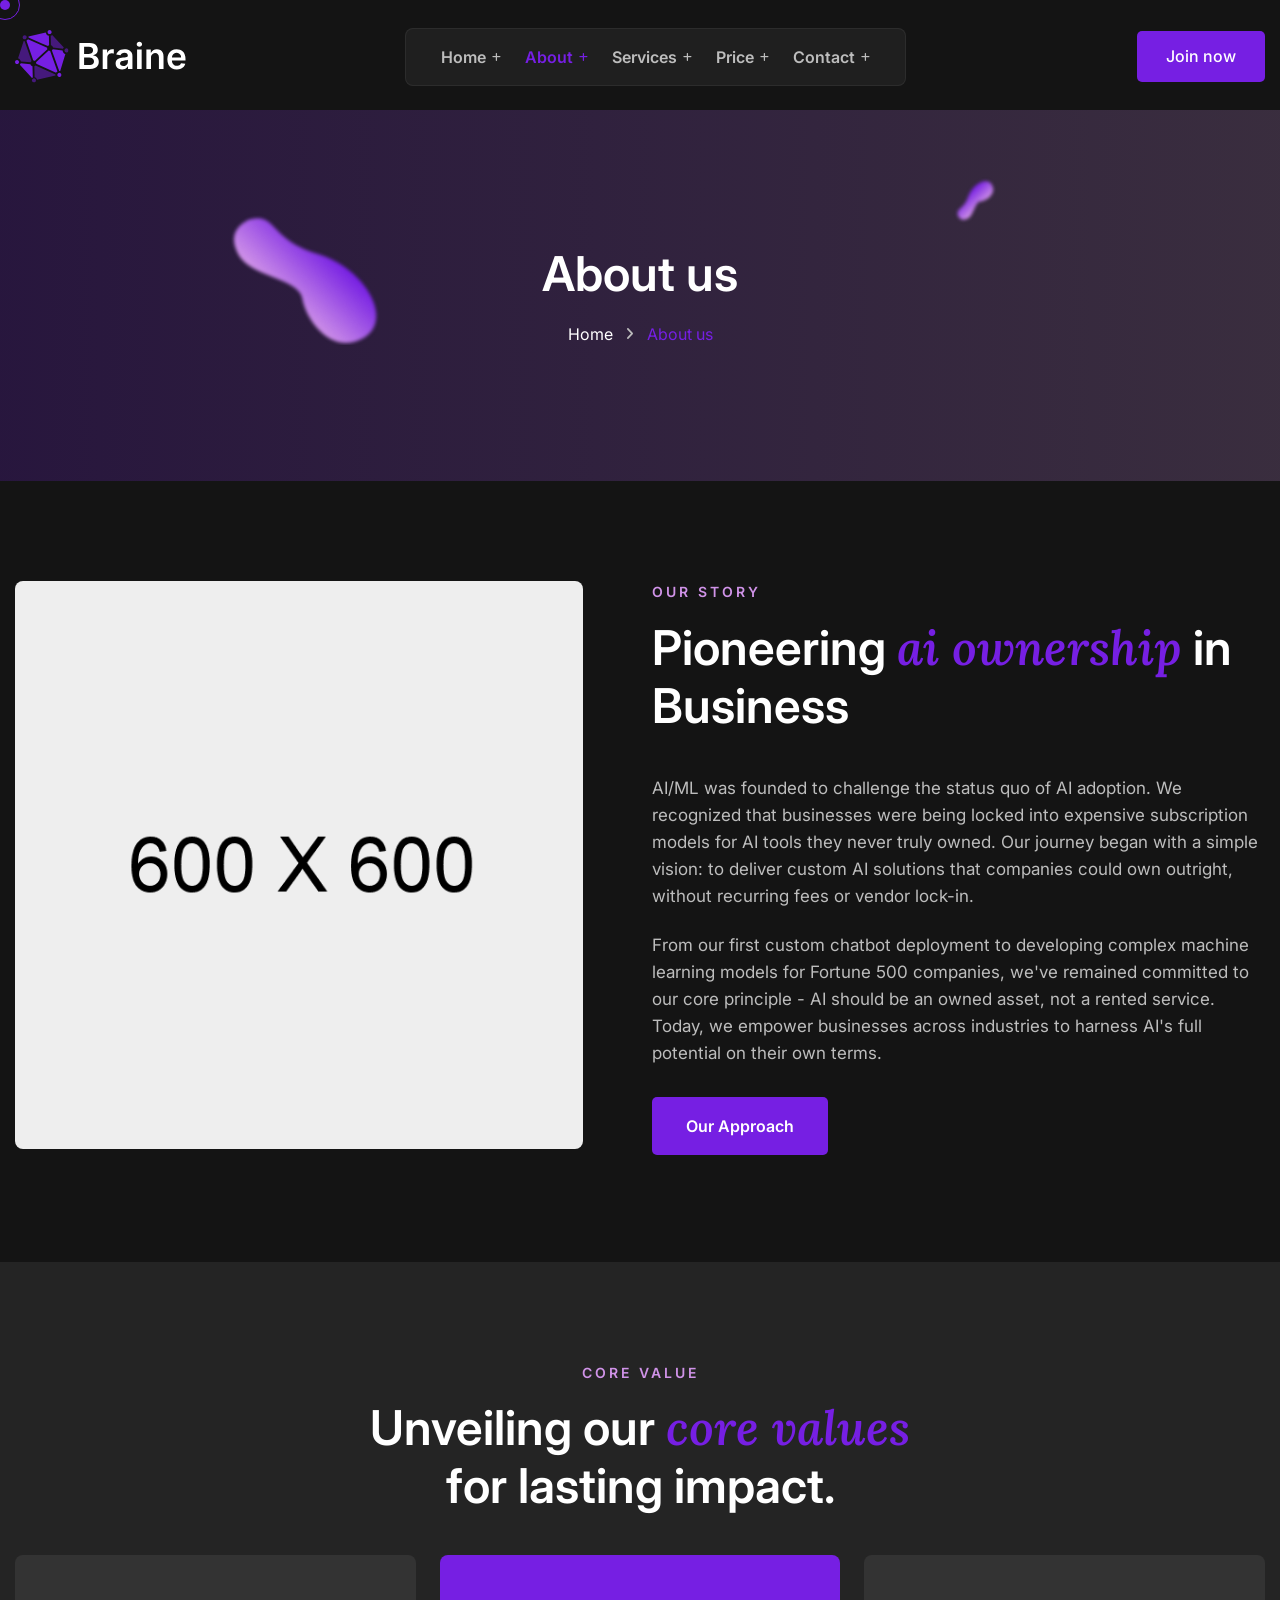
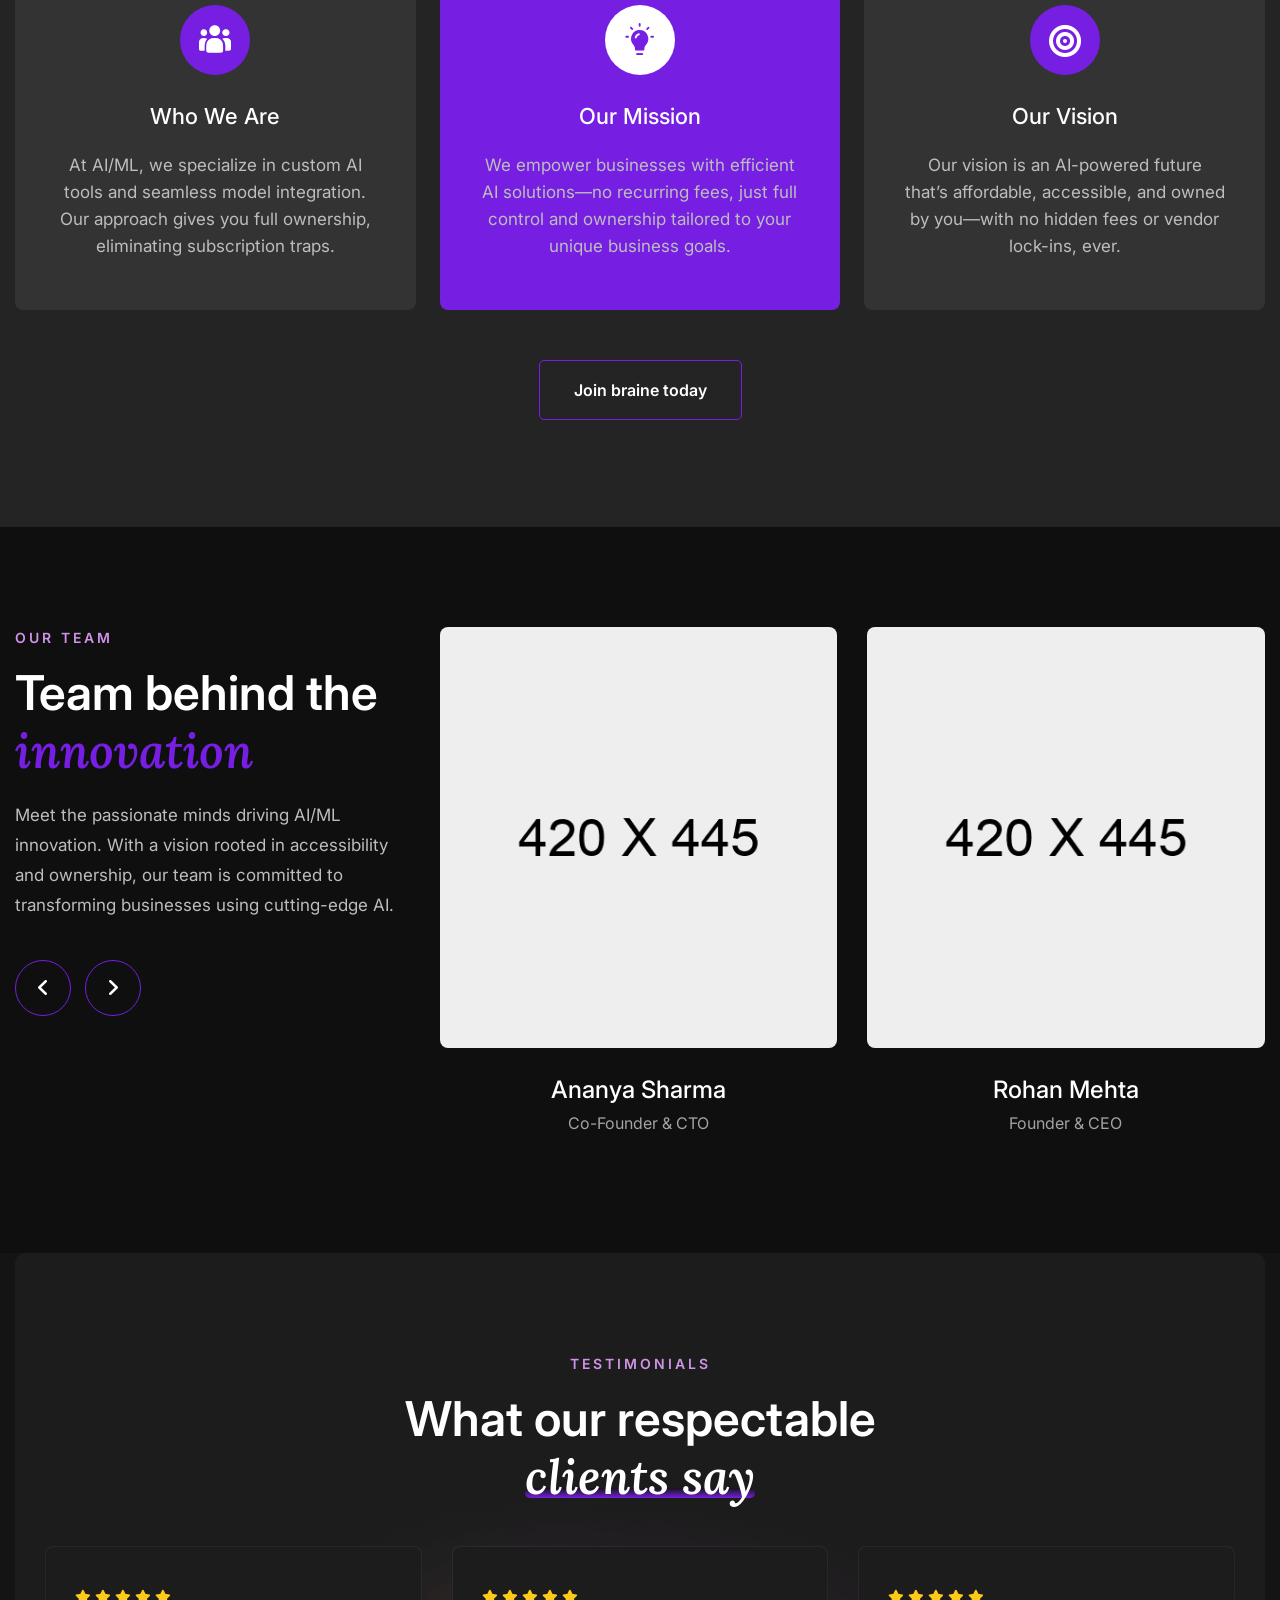
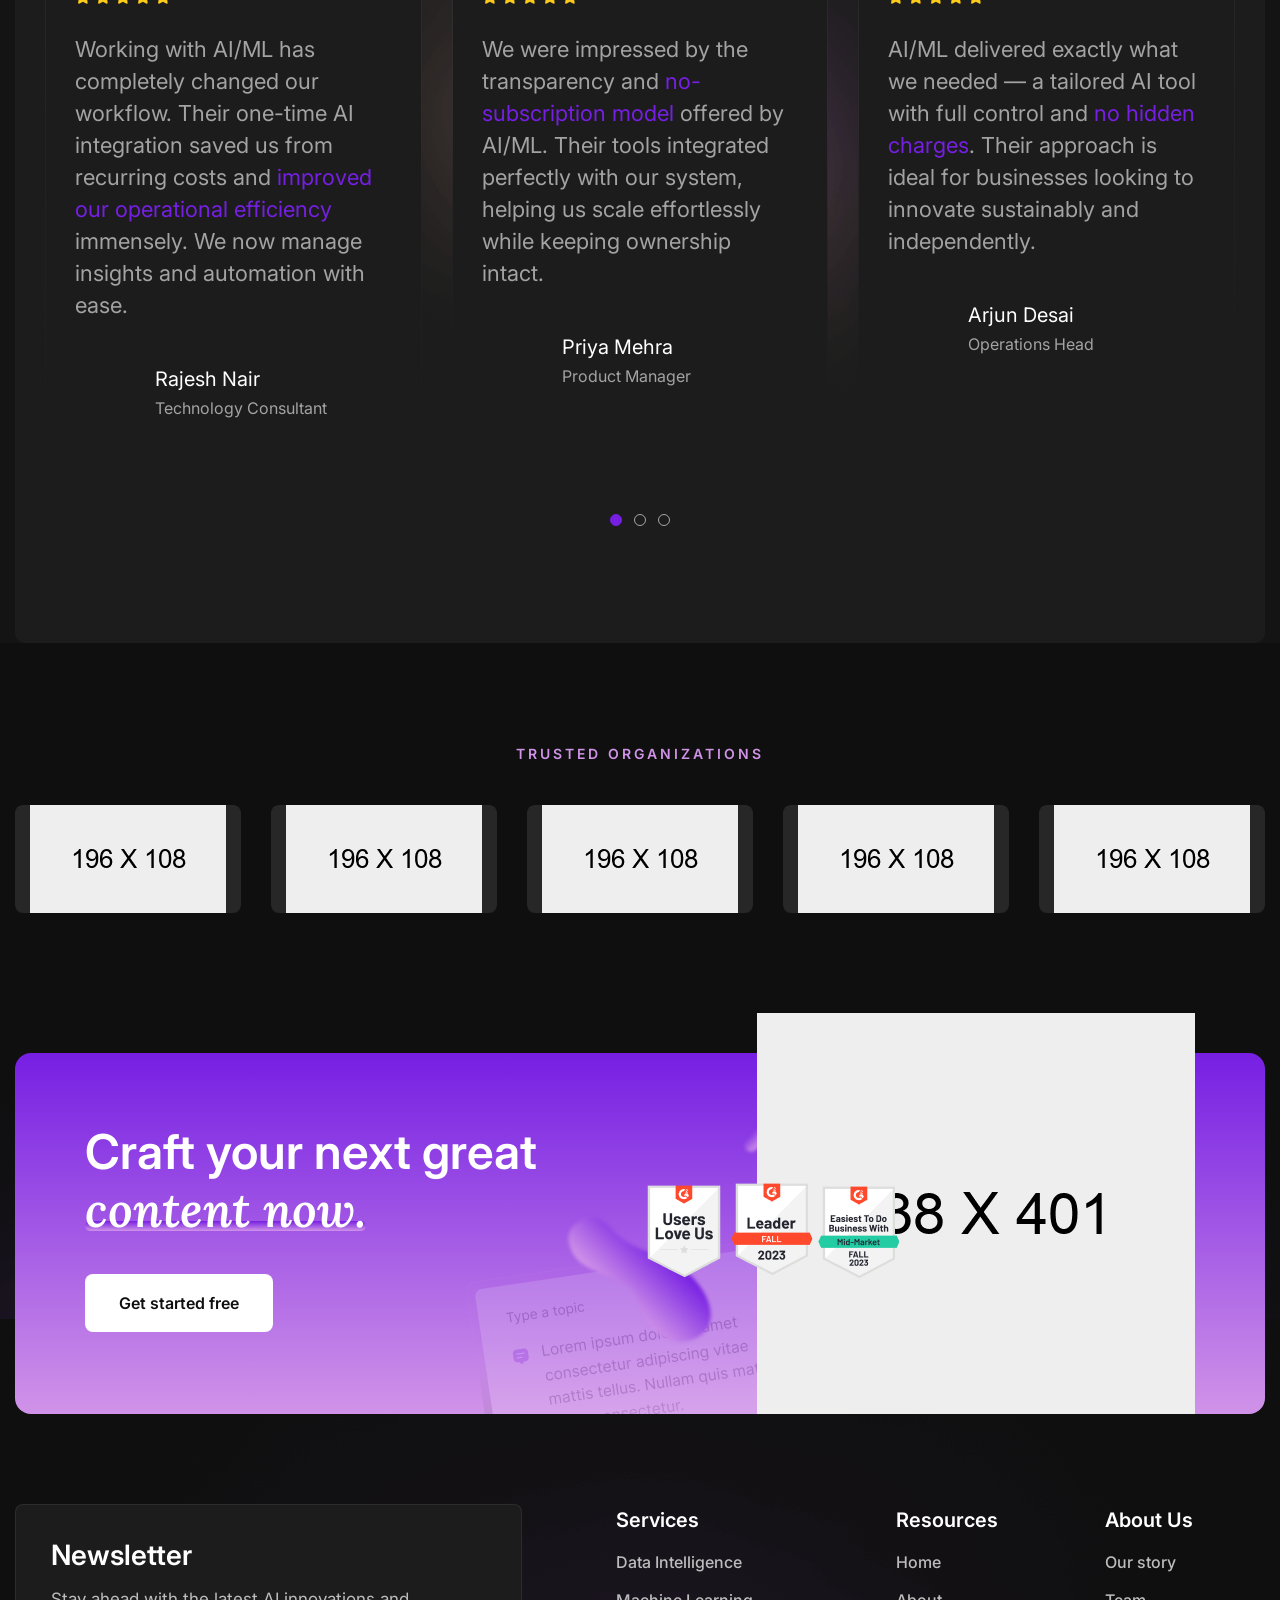
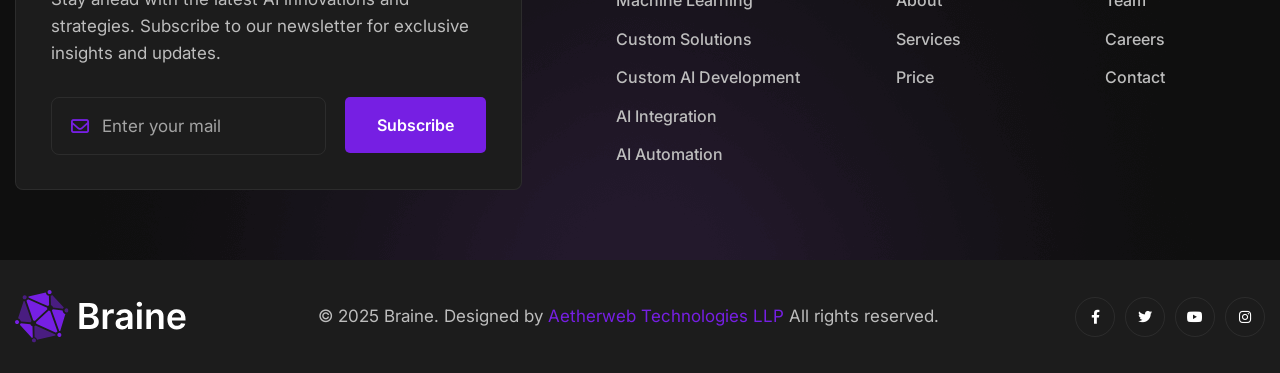
==== commit 3d499956: "content changed" ====
--- a/about.html
+++ b/about.html
@@ -226,39 +226,45 @@
             <div class="story-one_image-column col-lg-6 col-md-12 col-sm-12">
               <div class="story-one_image-outer">
                 <div class="story-one_image">
-                  <img src="assets/images/resource/story.png" alt="" />
-                </div>
-              </div>
-            </div>
-
-            <!-- Image Column -->
+                  <img
+                    src="assets/images/resource/story.png"
+                    alt="AI/ML Team"
+                  />
+                </div>
+              </div>
+            </div>
+
+            <!-- Content Column -->
             <div class="story-one_content-column col-lg-6 col-md-12 col-sm-12">
               <div class="story-one_content-outer">
                 <!-- Sec Title -->
                 <div class="sec-title style-four">
                   <div class="sec-title_title">Our story</div>
                   <h2 class="sec-title_heading">
-                    Navigating the frontier of our <span>intelligence</span>
+                    Pioneering <span>AI Ownership</span> in Business
                   </h2>
                 </div>
                 <p>
-                  The narrative unfolds as we delve into the inception of our
-                  company, tracing the roots of our vision for a future
-                  intertwined with artificial intelligence. Through the lens of
-                  this captivating chronicle, readers will witness the trials
-                  and triumphs that have shaped. the story weaves together the
-                  intricate threads of innovation
+                  AI/ML was founded to challenge the status quo of AI adoption.
+                  We recognized that businesses were being locked into expensive
+                  subscription models for AI tools they never truly owned. Our
+                  journey began with a simple vision: to deliver custom AI
+                  solutions that companies could own outright, without recurring
+                  fees or vendor lock-in.
                 </p>
                 <p>
-                  Through anecdotes and case studies, readers will witness the
-                  tangible difference our innovations make in fields ranging
-                  from healthcare and finance to education and beyond.
+                  From our first custom chatbot deployment to developing complex
+                  machine learning models for Fortune 500 companies, we've
+                  remained committed to our core principle - AI should be an
+                  owned asset, not a rented service. Today, we empower
+                  businesses across industries to harness AI's full potential on
+                  their own terms.
                 </p>
                 <div class="story-one_button">
                   <a href="#" class="template-btn btn-style-one">
                     <span class="btn-wrap">
-                      <span class="text-one">Know more</span>
-                      <span class="text-two">Know more</span>
+                      <span class="text-one">Our Approach</span>
+                      <span class="text-two">Our Approach</span>
                     </span>
                   </a>
                 </div>
@@ -267,7 +273,7 @@
           </div>
         </div>
       </section>
-      <!-- End Assistance One -->
+      <!-- End Story One -->
 
       <!-- Value One -->
       <section class="value-one">
@@ -287,11 +293,11 @@
                 <div class="value-block_one-icon">
                   <i class="icon-users-4"></i>
                 </div>
-                <h5 class="value-block_one-title">People</h5>
+                <h5 class="value-block_one-title">Who We Are</h5>
                 <div class="value-block_one-text">
-                  The impact of our AI solutions on the broader world forms a
-                  central theme, highlighting real-world applications and the
-                  positive changes
+                  At AI/ML, we specialize in custom AI tools and seamless model
+                  integration. Our approach gives you full ownership,
+                  eliminating subscription traps.
                 </div>
               </div>
             </div>
@@ -302,11 +308,11 @@
                 <div class="value-block_one-icon">
                   <i class="icon-bulb1"></i>
                 </div>
-                <h5 class="value-block_one-title">Innovation</h5>
+                <h5 class="value-block_one-title">Our Mission</h5>
                 <div class="value-block_one-text">
-                  The impact of our AI solutions on the broader world forms a
-                  central theme, highlighting real-world applications and the
-                  positive changes
+                  We empower businesses with efficient AI solutions—no recurring
+                  fees, just full control and ownership tailored to your unique
+                  business goals.
                 </div>
               </div>
             </div>
@@ -317,11 +323,11 @@
                 <div class="value-block_one-icon">
                   <i class="fa-solid fa-bullseye fa-fw"></i>
                 </div>
-                <h5 class="value-block_one-title">Mission</h5>
+                <h5 class="value-block_one-title">Our Vision</h5>
                 <div class="value-block_one-text">
-                  The impact of our AI solutions on the broader world forms a
-                  central theme, highlighting real-world applications and the
-                  positive changes
+                  Our vision is an AI-powered future that’s affordable,
+                  accessible, and owned by you—with no hidden fees or vendor
+                  lock-ins, ever.
                 </div>
               </div>
             </div>
@@ -354,8 +360,9 @@
                     Team behind the <span>innovation</span>
                   </h2>
                   <div class="sec-title_text">
-                    Lorem ipsum dolor sit amet consectetur adipiscing elit Ut et
-                    massa Aliquam hendrerit urna.Maecenas vitae mattis tellus.
+                    Meet the passionate minds driving AI/ML innovation. With a
+                    vision rooted in accessibility and ownership, our team is
+                    committed to transforming businesses using cutting-edge AI.
                   </div>
                 </div>
                 <!-- If we need navigation buttons -->
@@ -375,24 +382,25 @@
               <div class="team-one_team-outer">
                 <div class="team-carousel swiper-container">
                   <div class="swiper-wrapper">
-                    <!-- Slide -->
+                    <!-- Slide 1 -->
                     <div class="swiper-slide">
                       <!-- Team Block One -->
                       <div class="team-block_one">
                         <div class="team-block_one-inner">
                           <div class="team-block_one-image">
-                            <a href="team-detail.html"
-                              ><img
+                            <a href="team-detail.html">
+                              <img
                                 src="assets/images/resource/team-1.jpg"
                                 alt=""
-                            /></a>
+                              />
+                            </a>
                           </div>
                           <div class="team-block_one-content">
                             <h4 class="team-block_one-title">
-                              <a href="team-detail.html">Elliot S. Acevedo</a>
+                              <a href="team-detail.html">Ananya Sharma</a>
                             </h4>
                             <div class="team-block_one-designation">
-                              Founder
+                              Co-Founder & CTO
                             </div>
                             <!-- Social Box -->
                             <div class="team-block_one-socials">
@@ -410,24 +418,26 @@
                         </div>
                       </div>
                     </div>
-                    <!-- Slide -->
+
+                    <!-- Slide 2 -->
                     <div class="swiper-slide">
                       <!-- Team Block One -->
                       <div class="team-block_one">
                         <div class="team-block_one-inner">
                           <div class="team-block_one-image">
-                            <a href="team-detail.html"
-                              ><img
+                            <a href="team-detail.html">
+                              <img
                                 src="assets/images/resource/team-2.jpg"
                                 alt=""
-                            /></a>
+                              />
+                            </a>
                           </div>
                           <div class="team-block_one-content">
                             <h4 class="team-block_one-title">
-                              <a href="team-detail.html">Elliot S. Acevedo</a>
+                              <a href="team-detail.html">Rohan Mehta</a>
                             </h4>
                             <div class="team-block_one-designation">
-                              Founder
+                              Founder & CEO
                             </div>
                             <!-- Social Box -->
                             <div class="team-block_one-socials">
@@ -445,6 +455,45 @@
                         </div>
                       </div>
                     </div>
+
+                    <!-- Slide 3 -->
+                    <div class="swiper-slide">
+                      <!-- Team Block One -->
+                      <div class="team-block_one">
+                        <div class="team-block_one-inner">
+                          <div class="team-block_one-image">
+                            <a href="team-detail.html">
+                              <img
+                                src="assets/images/resource/team-3.jpg"
+                                alt=""
+                              />
+                            </a>
+                          </div>
+                          <div class="team-block_one-content">
+                            <h4 class="team-block_one-title">
+                              <a href="team-detail.html">Neha Iyer</a>
+                            </h4>
+                            <div class="team-block_one-designation">
+                              Head of AI Research
+                            </div>
+                            <!-- Social Box -->
+                            <div class="team-block_one-socials">
+                              <a href="https://facebook.com/"
+                                ><i class="fa-brands fa-facebook-f"></i
+                              ></a>
+                              <a href="https://twitter.com/"
+                                ><i class="fa-brands fa-twitter"></i
+                              ></a>
+                              <a href="https://linkedin.com/"
+                                ><i class="fa-brands fa-linkedin-in"></i
+                              ></a>
+                            </div>
+                          </div>
+                        </div>
+                      </div>
+                    </div>
+
+                    <!-- You can add more slides here -->
                   </div>
                 </div>
               </div>
@@ -454,114 +503,130 @@
       </section>
       <!-- End Team One -->
 
-      <!-- Testimonial Three -->
-      <section class="testimonial-three">
+      <!-- Testimonial One -->
+      <section class="testimonial-one">
         <div class="auto-container">
-          <!-- Sec Title -->
-          <div class="sec-title style-four centered">
-            <div class="sec-title_title">Success Stories</div>
-            <h2 class="sec-title_heading">
-              Our clients share their <br />
-              fitness <span>journey</span>
-            </h2>
-          </div>
-
-          <div class="three-item_carousel">
-            <div class="swiper-wrapper">
-              <!-- Slide -->
-              <div class="swiper-slide">
-                <!-- Testimonial Block One -->
-                <div class="testimonial-block_one">
-                  <div class="testimonial-block_one-inner">
-                    <div class="testimonial-block_one-rating">
-                      <span class="fa fa-star"></span>
-                      <span class="fa fa-star"></span>
-                      <span class="fa fa-star"></span>
-                      <span class="fa fa-star"></span>
-                      <span class="fa fa-star"></span>
-                    </div>
-                    <div class="testimonial-block_one-text">
-                      Lorem ipsum amet consectetur adipiscing elit Ut et massa
-                      mi. Aliquam in hendrerit
-                      <span>Pellentesque sit amet</span> sapien fringilla,
-                      mattis ligula consectetur, ultrices mauris. Maecenas vitae
-                      mattis tellus. Nullam quis imperdiet augue.
-                    </div>
-                    <div class="testimonial-block_one-author_box">
-                      <div class="testimonial-block_one-author-image">
-                        <img src="assets/images/resource/author-2.png" alt="" />
-                      </div>
-                      Larry K. Lund <span>Social Media Manger</span>
-                    </div>
-                  </div>
-                </div>
-              </div>
-
-              <!-- Slide -->
-              <div class="swiper-slide">
-                <!-- Testimonial Block One -->
-                <div class="testimonial-block_one">
-                  <div class="testimonial-block_one-inner">
-                    <div class="testimonial-block_one-rating">
-                      <span class="fa fa-star"></span>
-                      <span class="fa fa-star"></span>
-                      <span class="fa fa-star"></span>
-                      <span class="fa fa-star"></span>
-                      <span class="fa fa-star"></span>
-                    </div>
-                    <div class="testimonial-block_one-text">
-                      Lorem ipsum amet consectetur adipiscing elit Ut et massa
-                      mi. Aliquam in hendrerit
-                      <span>Pellentesque sit amet</span> sapien fringilla,
-                      mattis ligula consectetur, ultrices mauris. Maecenas vitae
-                      mattis tellus. Nullam quis imperdiet augue.
-                    </div>
-                    <div class="testimonial-block_one-author_box">
-                      <div class="testimonial-block_one-author-image">
-                        <img src="assets/images/resource/author-3.png" alt="" />
-                      </div>
-                      Marian R. Vieira <span>Social Media Manger</span>
-                    </div>
-                  </div>
-                </div>
-              </div>
-
-              <!-- Slide -->
-              <div class="swiper-slide">
-                <!-- Testimonial Block One -->
-                <div class="testimonial-block_one">
-                  <div class="testimonial-block_one-inner">
-                    <div class="testimonial-block_one-rating">
-                      <span class="fa fa-star"></span>
-                      <span class="fa fa-star"></span>
-                      <span class="fa fa-star"></span>
-                      <span class="fa fa-star"></span>
-                      <span class="fa fa-star"></span>
-                    </div>
-                    <div class="testimonial-block_one-text">
-                      Lorem ipsum amet consectetur adipiscing elit Ut et massa
-                      mi. Aliquam in hendrerit
-                      <span>Pellentesque sit amet</span> sapien fringilla,
-                      mattis ligula consectetur, ultrices mauris. Maecenas vitae
-                      mattis tellus. Nullam quis imperdiet augue.
-                    </div>
-                    <div class="testimonial-block_one-author_box">
-                      <div class="testimonial-block_one-author-image">
-                        <img src="assets/images/resource/author-4.png" alt="" />
-                      </div>
-                      Bob E. Wiggins <span>Social Media Manger</span>
-                    </div>
-                  </div>
-                </div>
-              </div>
-            </div>
-
-            <!-- If we need pagination -->
-            <div class="three-item_carousel-pagination"></div>
+          <div
+            class="inner-container"
+            style="
+              background-image: url(assets/images/background/testimonial-one_bg.png);
+            "
+          >
+            <!-- Sec Title -->
+            <div class="sec-title centered">
+              <div class="sec-title_title">Testimonials</div>
+              <h2 class="sec-title_heading">
+                What our respectable <br />
+                <span>clients say</span>
+              </h2>
+            </div>
+            <div class="three-item_carousel swiper-container">
+              <div class="swiper-wrapper">
+                <!-- Slide -->
+                <div class="swiper-slide">
+                  <!-- Testimonial Block One -->
+                  <div class="testimonial-block_one">
+                    <div class="testimonial-block_one-inner">
+                      <div class="testimonial-block_one-rating">
+                        <span class="fa fa-star"></span>
+                        <span class="fa fa-star"></span>
+                        <span class="fa fa-star"></span>
+                        <span class="fa fa-star"></span>
+                        <span class="fa fa-star"></span>
+                      </div>
+                      <div class="testimonial-block_one-text">
+                        Working with AI/ML has completely changed our workflow.
+                        Their one-time AI integration saved us from recurring
+                        costs and
+                        <span>improved our operational efficiency</span>
+                        immensely. We now manage insights and automation with
+                        ease.
+                      </div>
+                      <div class="testimonial-block_one-author_box">
+                        <div class="testimonial-block_one-author-image">
+                          <img
+                            src="assets/images/resource/author-2.png"
+                            alt=""
+                          />
+                        </div>
+                        Rajesh Nair <span>Technology Consultant</span>
+                      </div>
+                    </div>
+                  </div>
+                </div>
+
+                <!-- Slide -->
+                <div class="swiper-slide">
+                  <!-- Testimonial Block One -->
+                  <div class="testimonial-block_one">
+                    <div class="testimonial-block_one-inner">
+                      <div class="testimonial-block_one-rating">
+                        <span class="fa fa-star"></span>
+                        <span class="fa fa-star"></span>
+                        <span class="fa fa-star"></span>
+                        <span class="fa fa-star"></span>
+                        <span class="fa fa-star"></span>
+                      </div>
+                      <div class="testimonial-block_one-text">
+                        We were impressed by the transparency and
+                        <span>no-subscription model</span> offered by AI/ML.
+                        Their tools integrated perfectly with our system,
+                        helping us scale effortlessly while keeping ownership
+                        intact.
+                      </div>
+                      <div class="testimonial-block_one-author_box">
+                        <div class="testimonial-block_one-author-image">
+                          <img
+                            src="assets/images/resource/author-3.png"
+                            alt=""
+                          />
+                        </div>
+                        Priya Mehra <span>Product Manager</span>
+                      </div>
+                    </div>
+                  </div>
+                </div>
+
+                <!-- Slide -->
+                <div class="swiper-slide">
+                  <!-- Testimonial Block One -->
+                  <div class="testimonial-block_one">
+                    <div class="testimonial-block_one-inner">
+                      <div class="testimonial-block_one-rating">
+                        <span class="fa fa-star"></span>
+                        <span class="fa fa-star"></span>
+                        <span class="fa fa-star"></span>
+                        <span class="fa fa-star"></span>
+                        <span class="fa fa-star"></span>
+                      </div>
+                      <div class="testimonial-block_one-text">
+                        AI/ML delivered exactly what we needed — a tailored AI
+                        tool with full control and
+                        <span>no hidden charges</span>. Their approach is ideal
+                        for businesses looking to innovate sustainably and
+                        independently.
+                      </div>
+                      <div class="testimonial-block_one-author_box">
+                        <div class="testimonial-block_one-author-image">
+                          <img
+                            src="assets/images/resource/author-4.png"
+                            alt=""
+                          />
+                        </div>
+                        Arjun Desai <span>Operations Head</span>
+                      </div>
+                    </div>
+                  </div>
+                </div>
+              </div>
+
+              <!-- If we need pagination -->
+              <div class="three-item_carousel-pagination"></div>
+            </div>
           </div>
         </div>
       </section>
-      <!-- End Testimonial Three -->
+      <!-- End Testimonial One -->
 
       <!-- Clients Two -->
       <section class="clients-two">
@@ -693,21 +758,35 @@
                   <div class="footer-newsletter">
                     <h5 class="footer-title">Newsletter</h5>
                     <div class="footer-newsletter_text">
-                      Lorem ipsum dolor sit amet consectetur adipiscing vitae
-                      mattis tellus. Nullam quis mattis.
+                      Stay ahead with the latest AI innovations and strategies.
+                      Subscribe to our newsletter for exclusive insights and
+                      updates.
                     </div>
                     <div class="newsletter-box">
-                      <form method="post" action="contact.html">
+                      <form
+                        action="https://api.web3forms.com/submit"
+                        method="POST"
+                      >
+                        <input
+                          type="hidden"
+                          name="access_key"
+                          value="af0b7193-e1ba-42f6-a435-db4fb28a9f4a"
+                        />
                         <div class="form-group">
                           <span
                             class="icon fa-regular fa-envelope fa-fw"
                           ></span>
                           <input
                             type="email"
-                            name="search-field"
+                            name="email"
                             value=""
                             placeholder="Enter your mail"
                             required
+                          />
+                          <input
+                            type="hidden"
+                            name="redirect"
+                            value="https://web3forms.com/success"
                           />
                           <button
                             type="submit"
@@ -732,36 +811,34 @@
                       <div class="column col-lg-5 col-md-4 col-sm-6">
                         <h5 class="footer-title">Services</h5>
                         <ul class="footer-pages_list">
-                          <li><a href="#">AI-powered copywriting</a></li>
-                          <li><a href="#">Blog post generation</a></li>
-                          <li><a href="#">Social media content</a></li>
-                          <li><a href="#">Product descriptions</a></li>
-                          <li><a href="#">Email campaigns</a></li>
-                          <li><a href="#">Copy writings</a></li>
-                          <li><a href="#">SEO specialist</a></li>
+                          <li><a href="services.html">Data Intelligence</a></li>
+                          <li><a href="services.html">Machine Learning</a></li>
+                          <li><a href="services.html">Custom Solutions</a></li>
+                          <li>
+                            <a href="services.html">Custom AI Development</a>
+                          </li>
+                          <li><a href="services.html">AI Integration</a></li>
+                          <li><a href="services.html">AI Automation</a></li>
                         </ul>
                       </div>
                       <!-- Column -->
                       <div class="column col-lg-3 col-md-4 col-sm-6">
                         <h5 class="footer-title">resources</h5>
                         <ul class="footer-pages_list">
-                          <li><a href="#">Blog</a></li>
-                          <li><a href="#">FAQs</a></li>
-                          <li><a href="#">Help center</a></li>
-                          <li><a href="#">case studies</a></li>
-                          <li><a href="#">whitepapers</a></li>
-                          <li><a href="#">Services</a></li>
+                          <li><a href="index.html">Home</a></li>
+                          <li><a href="about.html">About</a></li>
+                          <li><a href="services.html">Services</a></li>
+                          <li><a href="pricing.html">Price</a></li>
                         </ul>
                       </div>
                       <!-- Column -->
                       <div class="column col-lg-4 col-md-4 col-sm-6">
                         <h5 class="footer-title">about us</h5>
                         <ul class="footer-pages_list">
-                          <li><a href="#">Our story</a></li>
-                          <li><a href="#">Team</a></li>
-                          <li><a href="#">Careers</a></li>
-                          <li><a href="#">Testimonials</a></li>
-                          <li><a href="#">Error 404</a></li>
+                          <li><a href="about.html">Our story</a></li>
+                          <li><a href="about.html">Team</a></li>
+                          <li><a href="about.html">Careers</a></li>
+                          <li><a href="contact.html">Contact</a></li>
                         </ul>
                       </div>
                     </div>
@@ -782,8 +859,9 @@
                 /></a>
               </div>
               <div class="footer-copyright">
-                &copy; 2024 <a href="index.html">Braine.</a> All rights
-                reserved.
+                &copy; 2025 Braine. Designed by
+                <a href="https://aetherweb.life/">Aetherweb Technologies LLP</a>
+                All rights reserved.
               </div>
               <!-- Social Box -->
               <div class="footer-social_box">
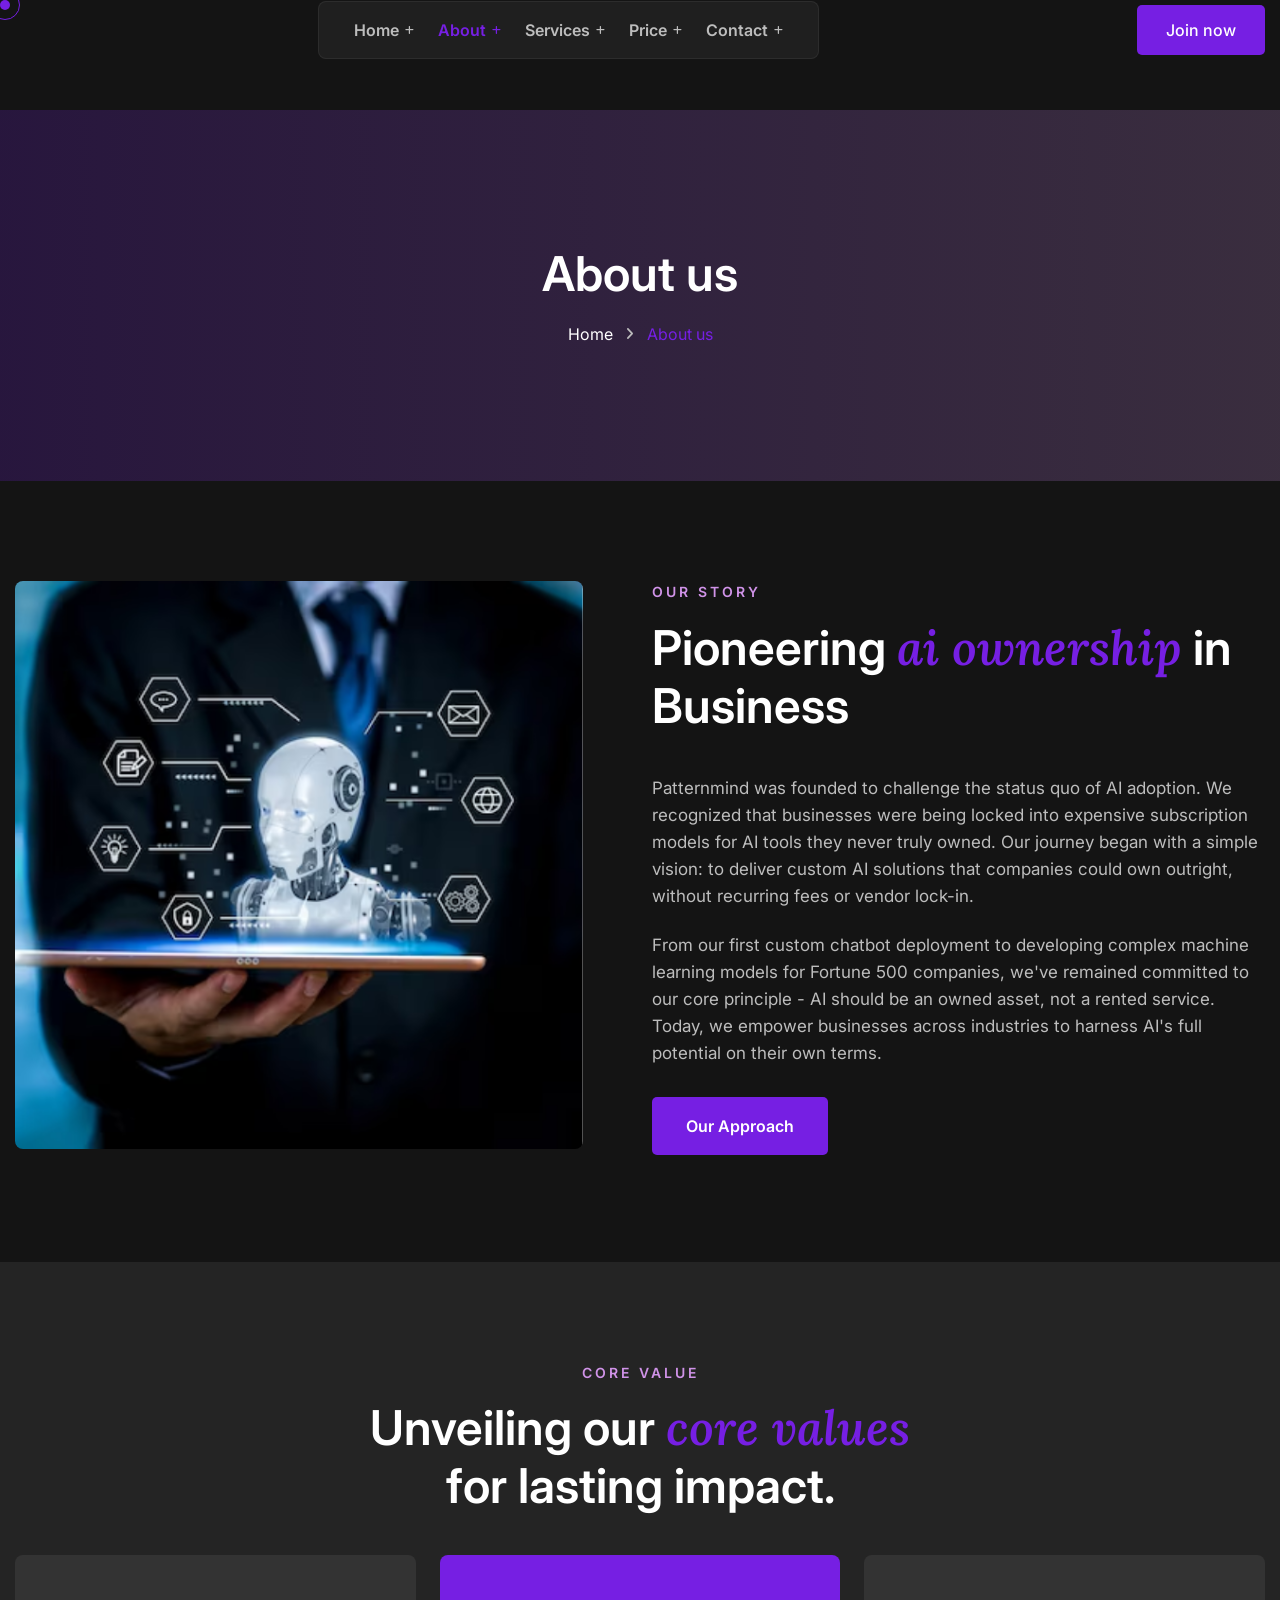
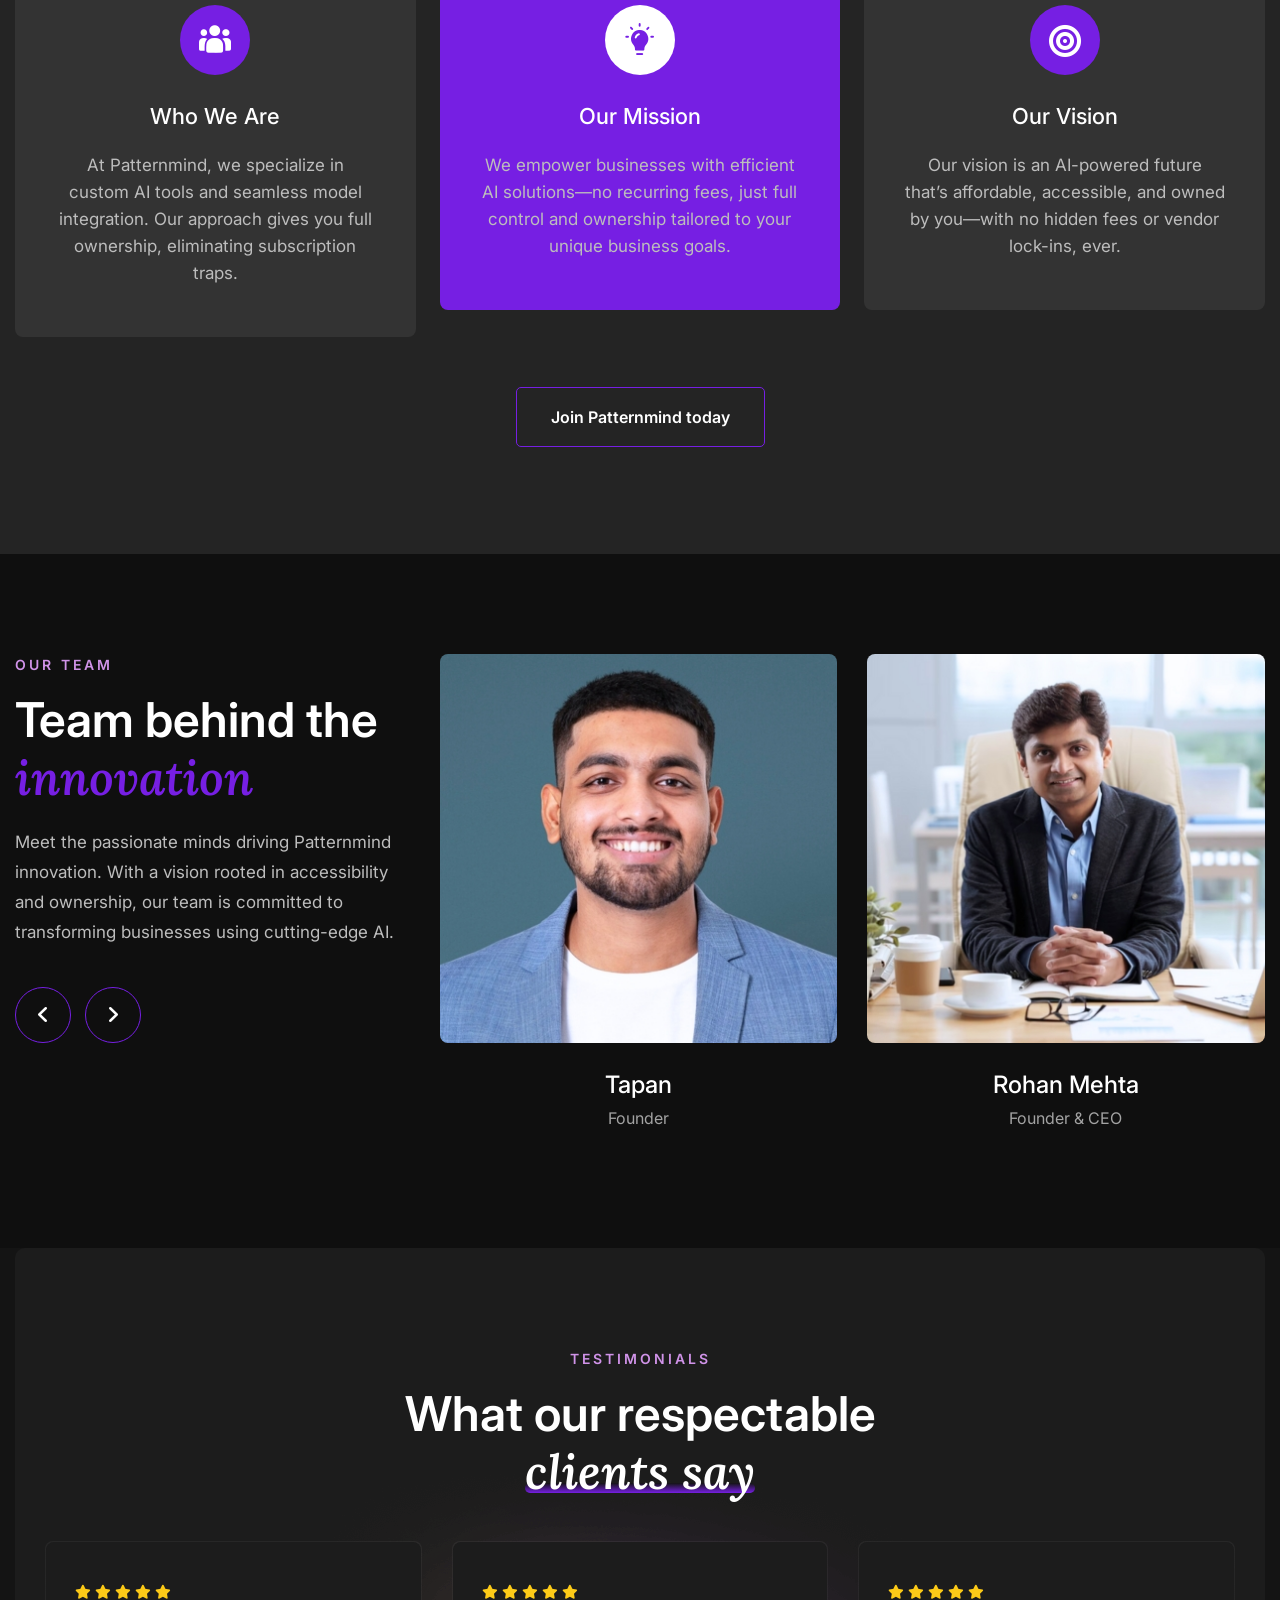
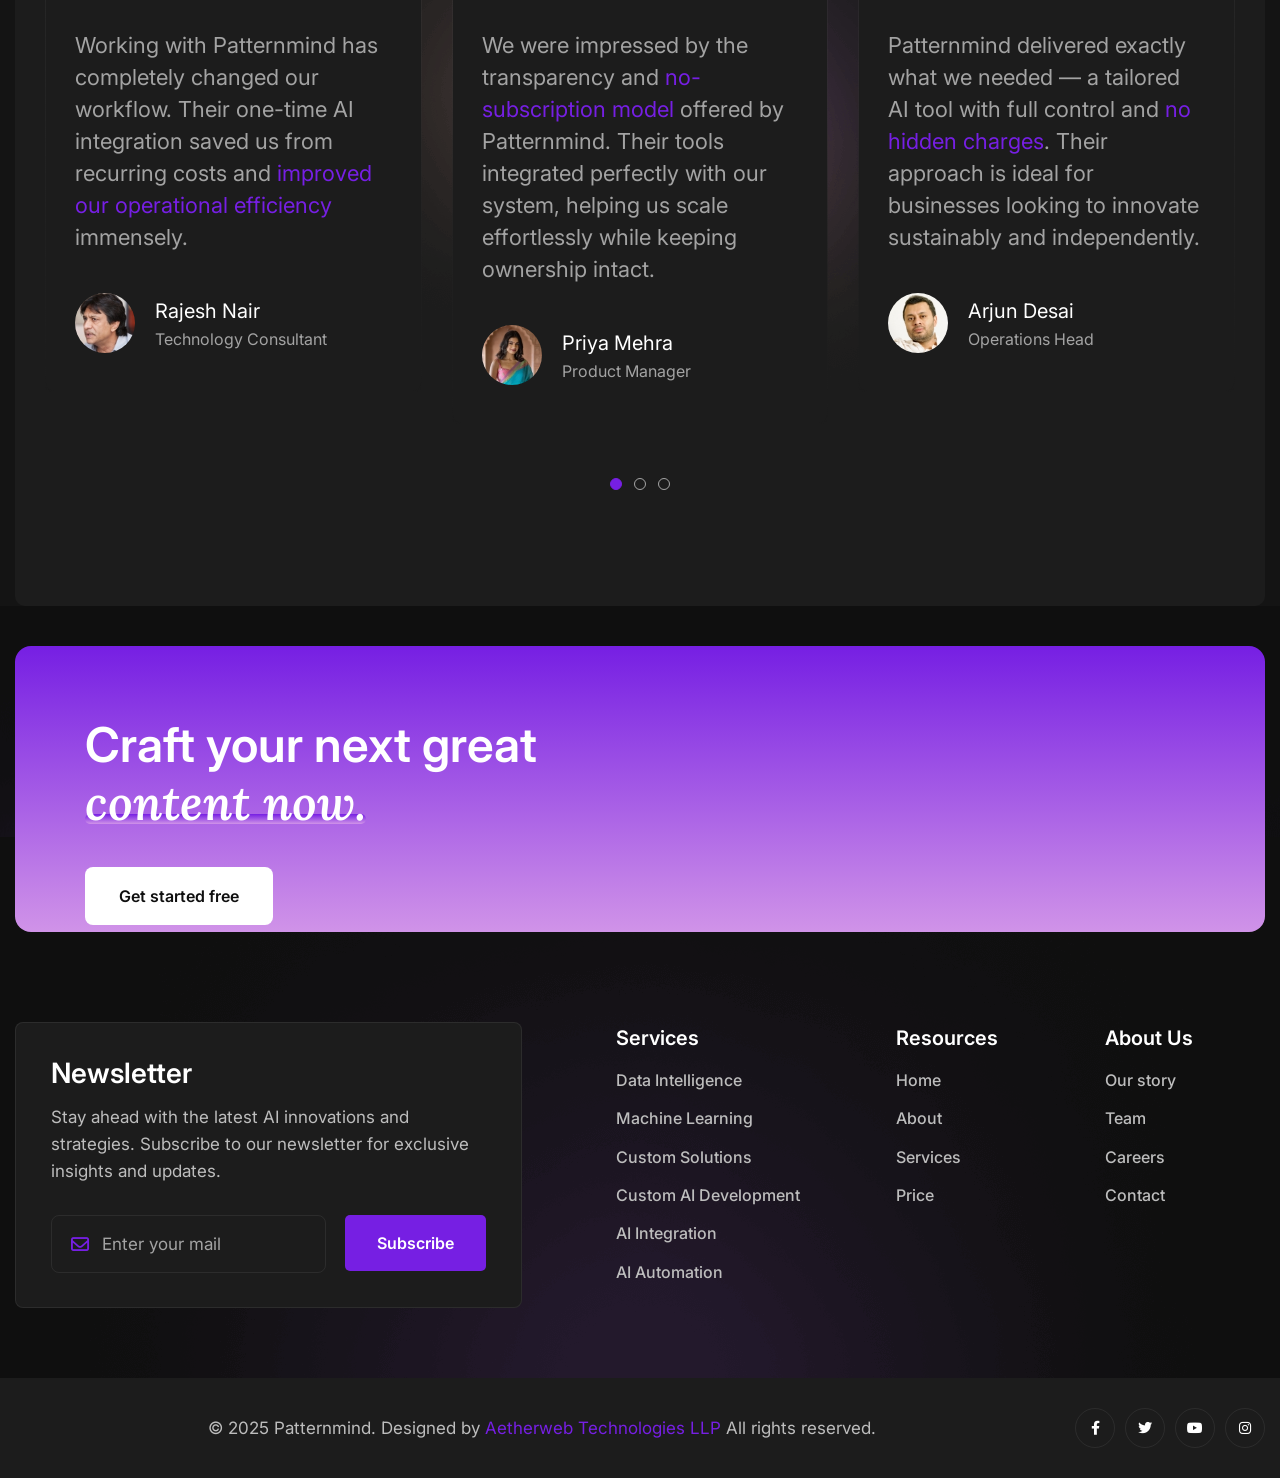
==== commit 000af8ec: "added images and logo" ====
--- a/about.html
+++ b/about.html
@@ -2,7 +2,7 @@
 <html>
   <head>
     <meta charset="utf-8" />
-    <title>Braine Digital Agency Business HTML-5 Template | About Us</title>
+    <title>Patternmind Digital Agency Business | About Us</title>
     <!-- Stylesheets -->
     <link href="assets/css/bootstrap.css" rel="stylesheet" />
     <link href="assets/css/style.css" rel="stylesheet" />
@@ -226,10 +226,7 @@
             <div class="story-one_image-column col-lg-6 col-md-12 col-sm-12">
               <div class="story-one_image-outer">
                 <div class="story-one_image">
-                  <img
-                    src="assets/images/resource/story.png"
-                    alt="AI/ML Team"
-                  />
+                  <img src="assets/images/about.png" alt="Patternmind Team" />
                 </div>
               </div>
             </div>
@@ -245,12 +242,12 @@
                   </h2>
                 </div>
                 <p>
-                  AI/ML was founded to challenge the status quo of AI adoption.
-                  We recognized that businesses were being locked into expensive
-                  subscription models for AI tools they never truly owned. Our
-                  journey began with a simple vision: to deliver custom AI
-                  solutions that companies could own outright, without recurring
-                  fees or vendor lock-in.
+                  Patternmind was founded to challenge the status quo of AI
+                  adoption. We recognized that businesses were being locked into
+                  expensive subscription models for AI tools they never truly
+                  owned. Our journey began with a simple vision: to deliver
+                  custom AI solutions that companies could own outright, without
+                  recurring fees or vendor lock-in.
                 </p>
                 <p>
                   From our first custom chatbot deployment to developing complex
@@ -295,8 +292,8 @@
                 </div>
                 <h5 class="value-block_one-title">Who We Are</h5>
                 <div class="value-block_one-text">
-                  At AI/ML, we specialize in custom AI tools and seamless model
-                  integration. Our approach gives you full ownership,
+                  At Patternmind, we specialize in custom AI tools and seamless
+                  model integration. Our approach gives you full ownership,
                   eliminating subscription traps.
                 </div>
               </div>
@@ -337,8 +334,8 @@
           <div class="value-one_button text-center">
             <a href="#" class="template-btn btn-style-two">
               <span class="btn-wrap">
-                <span class="text-one">Join braine today</span>
-                <span class="text-two">Join braine today</span>
+                <span class="text-one">Join Patternmind today</span>
+                <span class="text-two">Join Patternmind today</span>
               </span>
             </a>
           </div>
@@ -360,9 +357,10 @@
                     Team behind the <span>innovation</span>
                   </h2>
                   <div class="sec-title_text">
-                    Meet the passionate minds driving AI/ML innovation. With a
-                    vision rooted in accessibility and ownership, our team is
-                    committed to transforming businesses using cutting-edge AI.
+                    Meet the passionate minds driving Patternmind innovation.
+                    With a vision rooted in accessibility and ownership, our
+                    team is committed to transforming businesses using
+                    cutting-edge AI.
                   </div>
                 </div>
                 <!-- If we need navigation buttons -->
@@ -389,18 +387,15 @@
                         <div class="team-block_one-inner">
                           <div class="team-block_one-image">
                             <a href="team-detail.html">
-                              <img
-                                src="assets/images/resource/team-1.jpg"
-                                alt=""
-                              />
+                              <img src="assets/images/All/team4.jpg" alt="" />
                             </a>
                           </div>
                           <div class="team-block_one-content">
                             <h4 class="team-block_one-title">
-                              <a href="team-detail.html">Ananya Sharma</a>
+                              <a href="team-detail.html">Tapan</a>
                             </h4>
                             <div class="team-block_one-designation">
-                              Co-Founder & CTO
+                              Founder
                             </div>
                             <!-- Social Box -->
                             <div class="team-block_one-socials">
@@ -426,10 +421,7 @@
                         <div class="team-block_one-inner">
                           <div class="team-block_one-image">
                             <a href="team-detail.html">
-                              <img
-                                src="assets/images/resource/team-2.jpg"
-                                alt=""
-                              />
+                              <img src="assets/images/All/team5.jpg" alt="" />
                             </a>
                           </div>
                           <div class="team-block_one-content">
@@ -463,10 +455,7 @@
                         <div class="team-block_one-inner">
                           <div class="team-block_one-image">
                             <a href="team-detail.html">
-                              <img
-                                src="assets/images/resource/team-3.jpg"
-                                alt=""
-                              />
+                              <img src="assets/images/All/team2.jpg" alt="" />
                             </a>
                           </div>
                           <div class="team-block_one-content">
@@ -535,19 +524,15 @@
                         <span class="fa fa-star"></span>
                       </div>
                       <div class="testimonial-block_one-text">
-                        Working with AI/ML has completely changed our workflow.
-                        Their one-time AI integration saved us from recurring
-                        costs and
+                        Working with Patternmind has completely changed our
+                        workflow. Their one-time AI integration saved us from
+                        recurring costs and
                         <span>improved our operational efficiency</span>
-                        immensely. We now manage insights and automation with
-                        ease.
+                        immensely.
                       </div>
                       <div class="testimonial-block_one-author_box">
                         <div class="testimonial-block_one-author-image">
-                          <img
-                            src="assets/images/resource/author-2.png"
-                            alt=""
-                          />
+                          <img src="assets/images/client2.jpg" alt="" />
                         </div>
                         Rajesh Nair <span>Technology Consultant</span>
                       </div>
@@ -569,17 +554,14 @@
                       </div>
                       <div class="testimonial-block_one-text">
                         We were impressed by the transparency and
-                        <span>no-subscription model</span> offered by AI/ML.
-                        Their tools integrated perfectly with our system,
-                        helping us scale effortlessly while keeping ownership
-                        intact.
+                        <span>no-subscription model</span> offered by
+                        Patternmind. Their tools integrated perfectly with our
+                        system, helping us scale effortlessly while keeping
+                        ownership intact.
                       </div>
                       <div class="testimonial-block_one-author_box">
                         <div class="testimonial-block_one-author-image">
-                          <img
-                            src="assets/images/resource/author-3.png"
-                            alt=""
-                          />
+                          <img src="assets/images/client1.jpg" alt="" />
                         </div>
                         Priya Mehra <span>Product Manager</span>
                       </div>
@@ -600,18 +582,15 @@
                         <span class="fa fa-star"></span>
                       </div>
                       <div class="testimonial-block_one-text">
-                        AI/ML delivered exactly what we needed — a tailored AI
-                        tool with full control and
+                        Patternmind delivered exactly what we needed — a
+                        tailored AI tool with full control and
                         <span>no hidden charges</span>. Their approach is ideal
                         for businesses looking to innovate sustainably and
                         independently.
                       </div>
                       <div class="testimonial-block_one-author_box">
                         <div class="testimonial-block_one-author-image">
-                          <img
-                            src="assets/images/resource/author-4.png"
-                            alt=""
-                          />
+                          <img src="assets/images/client3.jpg" alt="" />
                         </div>
                         Arjun Desai <span>Operations Head</span>
                       </div>
@@ -627,65 +606,6 @@
         </div>
       </section>
       <!-- End Testimonial One -->
-
-      <!-- Clients Two -->
-      <section class="clients-two">
-        <div class="auto-container">
-          <!-- Sec Title -->
-          <div class="sec-title centered">
-            <div class="sec-title_title">Trusted Organizations</div>
-          </div>
-          <div class="clients_slider swiper-container">
-            <div class="swiper-wrapper">
-              <!-- Slide -->
-              <div class="swiper-slide">
-                <div class="client-image">
-                  <a href="#"
-                    ><img src="assets/images/clients/1.png" alt=""
-                  /></a>
-                </div>
-              </div>
-
-              <!-- Slide -->
-              <div class="swiper-slide">
-                <div class="client-image">
-                  <a href="#"
-                    ><img src="assets/images/clients/2.png" alt=""
-                  /></a>
-                </div>
-              </div>
-
-              <!-- Slide -->
-              <div class="swiper-slide">
-                <div class="client-image">
-                  <a href="#"
-                    ><img src="assets/images/clients/3.png" alt=""
-                  /></a>
-                </div>
-              </div>
-
-              <!-- Slide -->
-              <div class="swiper-slide">
-                <div class="client-image">
-                  <a href="#"
-                    ><img src="assets/images/clients/4.png" alt=""
-                  /></a>
-                </div>
-              </div>
-
-              <!-- Slide -->
-              <div class="swiper-slide">
-                <div class="client-image">
-                  <a href="#"
-                    ><img src="assets/images/clients/5.png" alt=""
-                  /></a>
-                </div>
-              </div>
-            </div>
-          </div>
-        </div>
-      </section>
-      <!-- End Clients Two -->
 
       <!-- CTA One -->
       <section class="cta-one style-two">
@@ -859,7 +779,7 @@
                 /></a>
               </div>
               <div class="footer-copyright">
-                &copy; 2025 Braine. Designed by
+                &copy; 2025 Patternmind. Designed by
                 <a href="https://aetherweb.life/">Aetherweb Technologies LLP</a>
                 All rights reserved.
               </div>
--- a/assets/css/style.css
+++ b/assets/css/style.css
@@ -87,409 +87,425 @@
 
 ***/
 
-.slider-one{
-	position:relative;
-}
-
-.slider-one::before{
-	position:absolute;
-	content: '';
-	left: 0px;
-	right: 0px;
-	bottom: 0px;
-	height: 50px;
-	z-index: 10;
-	background-color: var(--color-two);
-	clip-path: polygon(15% 60%, 100% 0, 100% 100%, 0 100%, 0 0);
-}
-
-.slider-one .swiper-slide{
-	position:relative;
-	overflow:hidden;
-	padding:200px 0px 180px;
-}
-
-.slider-one_pattern{
-	position: absolute;
-	left: 0px;
-	top: 0px;
-	right: 0px;
-	bottom: 0px;
-	z-index: 1;
-	background-position: bottom center;
-}
-
-.slider-one_pattern-two{
-	position: absolute;
-	left: 0px;
-	z-index: 1;
-	bottom: -550px;
-	width: 848px;
-	height: 1088px;
-	background-position: bottom center;
-}
-
-.slider-one_pattern-three{
-	position: absolute;
-	left: -200px;
-	top: 0px;
-	width: 909px;
-	height: 640px;
-	background-position: bottom center;
-}
-
-.slider-one_pattern-four{
-	position: absolute;
-	right: 0px;
-	top: 0px;
-	width: 709px;
-	height: 752px;
-	background-repeat: no-repeat;
-}
-
-.slider-one_author{
-	position: absolute;
-	left: 30px;
-	top: 30px;
-	z-index: 1;
-}
-
-.slider-one_author i{
-	position: relative;
-	display: block;
-}
-
-.slider-one_author-name{
-	position: relative;
-	margin-top: 8px;
-	font-size: 20px;
-	font-weight: 600;
-	color: var(--color-four);
-}
-
-.slider-one_author-text{
-	position: relative;
-	font-size: 16px;
-	margin-top: 2px;
-	font-weight: 400;
-	color: var(--color-four);
-}
-
-.slider-one_icon{
-	position: absolute;
-	left: 5%;
-	top: 42%;
-	width: 36px;
-	height: 37px;
-}
-
-.slider-one_icon-two{
-	position: absolute;
-	right: 7%;
-	bottom: 30%;
-	width: 36px;
-	height: 37px;
-}
-
-.slider-one_content{
-	position:relative;
-	z-index: 2;
-}
-
-.slider-one_content-inner{
-	position:relative;
-	padding-top: 60px;
-}
-
-.slider-one_title{
-	position: relative;
-	font-size: 16px;
-	font-weight: 500;
-	padding: 10px 20px;
-	border-radius: 5px;
-	color: var(--main-color);
-	transition:all 900ms ease;
-	-moz-transition:all 900ms ease;
-	-webkit-transition:all 900ms ease;
-	-ms-transition:all 900ms ease;
-	-o-transition:all 900ms ease;
-	display: inline-block;
-	transition: 1.3s cubic-bezier(0.5, 0.5, 0, 1);
-    clip-path: polygon(0% 0%, 0% 0%, 0% 100%, 0% 100%);
-	background-color: rgba(var(--main-color-rgb), 0.10);
-}
-
-.slider-one_title i{
-	position: relative;
-	margin-right: 10px;
-}
-
-.slider-one .swiper-slide-active .slider-one_title{
-	-webkit-transition-delay: 500ms;
-	-moz-transition-delay: 500ms;
-	-ms-transition-delay: 500ms;
-	-o-transition-delay: 500ms;
-	transition-delay: 500ms;
-	clip-path: polygon(0% 0%, 100% 0%, 100% 100%, 0% 100%);
-}
-
-.slider-one_heading{
-	margin-top: 25px;
-	margin-bottom:30px;
-	color: var(--white-color);
-
-	transition:all 900ms ease;
-	-moz-transition:all 900ms ease;
-	-webkit-transition:all 900ms ease;
-	-ms-transition:all 900ms ease;
-	-o-transition:all 900ms ease;
-	transition: 1.3s cubic-bezier(0.5, 0.5, 0, 1);
-    clip-path: polygon(0% 0%, 0% 0%, 0% 100%, 0% 100%);
-}
-
-.slider-one_heading span{
-	position: relative;
-	font-weight: 600;
-	font-style: italic;
-	font-family: 'Lora', serif;
-}
-
-.slider-one_heading span::before{
-	position: absolute;
-	content: '';
-	left: 0px;
-	bottom: 12px;
-	right: 0px;
-	z-index: -1;
-	height: 12px;
-	border-radius: 50px;
-	background: var(--main-color);
-    background: linear-gradient(to top, var(--main-color) 0%, var(--color-two) 100%);
-}
-
-.slider-one .swiper-slide-active .slider-one_heading{
-	-webkit-transition-delay: 800ms;
-	-moz-transition-delay: 800ms;
-	-ms-transition-delay: 800ms;
-	-o-transition-delay: 800ms;
-	transition-delay: 800ms;
-	clip-path: polygon(0% 0%, 100% 0%, 100% 100%, 0% 100%);
-}
-
-.slider-one_text{
-	position: relative;
-	font-size: 17px;
-	max-width: 600px;
-	line-height: 27px;
-	margin-bottom:35px;
-	color: var(--color-three);
-
-	transition:all 900ms ease;
-	-moz-transition:all 900ms ease;
-	-webkit-transition:all 900ms ease;
-	-ms-transition:all 900ms ease;
-	-o-transition:all 900ms ease;
-	transition: 1.3s cubic-bezier(0.5, 0.5, 0, 1);
-    clip-path: polygon(0% 0%, 0% 0%, 0% 100%, 0% 100%);
-}
-
-.slider-one .swiper-slide-active .slider-one_text{
-	-webkit-transition-delay: 1100ms;
-	-moz-transition-delay: 1100ms;
-	-ms-transition-delay: 1100ms;
-	-o-transition-delay: 1100ms;
-	transition-delay: 1100ms;
-	clip-path: polygon(0% 0%, 100% 0%, 100% 100%, 0% 100%);
-}
-
-.slider-one .slider-one_button{
-	position: relative;
-	gap: 25px;
-	display:inline-block;
-	transition:all 900ms ease;
-	-moz-transition:all 900ms ease;
-	-webkit-transition:all 900ms ease;
-	-ms-transition:all 900ms ease;
-	-o-transition:all 900ms ease;
-	transition: 1.3s cubic-bezier(0.5, 0.5, 0, 1);
-    clip-path: polygon(0% 0%, 0% 0%, 0% 100%, 0% 100%);
-}
-
-.slider-one .swiper-slide-active .slider-one_button{
-	-webkit-transition-delay: 1400ms;
-	-moz-transition-delay: 1400ms;
-	-ms-transition-delay: 1400ms;
-	-o-transition-delay: 1400ms;
-	transition-delay: 1400ms;
-	clip-path: polygon(0% 0%, 100% 0%, 100% 100%, 0% 100%);
-}
-
-.slider-one_video{
-	position: relative;
-}
-
-.slider-one_video .play-box{
-	position:relative;
-}
-
-.slider-one_video .play-box:hover .fa{
-	color: var(--main-color);
-	background-color: var(--white-color);
-}
-
-.slider-one_video .play-box .fa{
-	position:relative;
-	width:60px;
-	height:60px;
-	float:left;
-	margin-top:3px;
-	font-size:18px;
-	line-height:60px;
-	border-radius:50px;
-	display:inline-block;
-	color:var(--white-color);
-	text-align:center !important;
-	background-color: var(--main-color);
-	transition:all 300ms ease;
-	-moz-transition:all 300ms ease;
-	-webkit-transition:all 300ms ease;
-	-ms-transition:all 300ms ease;
-	-o-transition:all 300ms ease;
-}
-
-.slider-one_image-column{
-	position: relative;
-}
-
-.slider-one_image-outer{
-	position: relative;
-	padding-bottom: 75px;
-}
-
-.slider-one_image{
-	position: relative;
-	transition:all 900ms ease;
-	-moz-transition:all 900ms ease;
-	-webkit-transition:all 900ms ease;
-	-ms-transition:all 900ms ease;
-	-o-transition:all 900ms ease;
-	transition: 1.3s cubic-bezier(0.5, 0.5, 0, 1);
-    clip-path: polygon(0% 0%, 0% 0%, 0% 100%, 0% 100%);
-}
-
-.slider-one .swiper-slide-active .slider-one_image{
-	-webkit-transition-delay: 700ms;
-	-moz-transition-delay: 700ms;
-	-ms-transition-delay: 700ms;
-	-o-transition-delay: 700ms;
-	transition-delay: 700ms;
-	clip-path: polygon(0% 0%, 100% 0%, 100% 100%, 0% 100%);
-}
-
-.slider-one_graph{
-	position: absolute;
-	left: -100px;
-	z-index: 1;
-	bottom: 0px;
-}
-
-.slider-one_graph-title{
-	position: absolute;
-	left: 25px;
-	top: 20px;
-	font-size: 22px;
-	font-weight: 600;
-	line-height: 28px;
-	color: var(--main-color);
-}
-
-.slider-one_graph-title span{
-	position: relative;
-	display: block;
-	font-weight: 400;
-	font-size: 17px;
-}
-
-.slider-one_graph-title sup{
-	position: relative;
-	display: inline-block;
-}
-
-.slider-one_graph-title i{
-	position: relative;
-	font-size: 12px;
-}
-
-.slider-one_percentage{
-	position: absolute;
-	right: -35px;
-	top: 40px;
-	z-index: 1;
-	width: 145px;
-	overflow: hidden;
-	border-radius: 8px;
-	padding: 10px 35px;
-	-webkit-animation: icon-bounce 0.8s ease-out infinite;
-    animation: icon-bounce 0.8s ease-out infinite;
-}
-
-.slider-one_percentage i{
-	position: absolute;
-	left: 10px;
-	top: 30px;
-	font-size: 20px;
-	color: var(--main-color);
-}
-
-.slider-one_percentage::before{
-	position: absolute;
-	content: '';
-	left: 0px;
-	top: 0px;
-	right: 0px;
-	bottom: 0px;
-	background: url(../images/main-slider/percentage-bg.png);
-	background-size: cover;
-}
-
-.slider-one_percentage .slider-one_percent{
-	position: relative;
-	font-weight: 700;
-	font-size: 50px;
-	line-height: 1em;
-	color: var(--main-color);
-
-	background-image: var(--base-gradient);
-	-webkit-background-clip: text;
-	-moz-background-clip: text;
-	background-clip: text;
-	-webkit-text-fill-color: transparent;
-	--base-gradient: linear-gradient(to right, var(--main-color) 0%, var(--color-five) 100%);
-}
-
-.slider-one_percentage .slider-one_percent sub{
-	position: relative;
-	font-size: 20px;
-	bottom: 5px;
-	background-image: var(--base-gradient);
-	-webkit-background-clip: text;
-	-moz-background-clip: text;
-	background-clip: text;
-	-webkit-text-fill-color: transparent;
-	--base-gradient: linear-gradient(to right, var(--color-five) 0%, var(--color-five) 100%);
-}
-
-.slider-one_percentage-text{
-	position: relative;
-	font-size: 16px;
-	display: inline-block;
-
-	background-image: var(--base-gradient);
-	-webkit-background-clip: text;
-	-moz-background-clip: text;
-	background-clip: text;
-	-webkit-text-fill-color: transparent;
-	--base-gradient: linear-gradient(to right, var(--main-color) 0%, var(--color-five) 100%);
+.slider-one {
+  position: relative;
+}
+
+.slider-one::before {
+  position: absolute;
+  content: '';
+  left: 0px;
+  right: 0px;
+  bottom: 0px;
+  height: 50px;
+  z-index: 10;
+  background-color: var(--color-two);
+  clip-path: polygon(15% 60%, 100% 0, 100% 100%, 0 100%, 0 0);
+}
+
+.slider-one .swiper-slide {
+  position: relative;
+  overflow: hidden;
+  padding: 200px 0px 180px;
+}
+
+.slider-one_pattern {
+  position: absolute;
+  left: 0px;
+  top: 0px;
+  right: 0px;
+  bottom: 0px;
+  z-index: 1;
+  background-position: bottom center;
+}
+
+.slider-one_pattern-two {
+  position: absolute;
+  left: 0px;
+  z-index: 1;
+  bottom: -550px;
+  width: 848px;
+  height: 1088px;
+  background-position: bottom center;
+}
+
+.slider-one_pattern-three {
+  position: absolute;
+  left: -200px;
+  top: 0px;
+  width: 909px;
+  height: 640px;
+  background-position: bottom center;
+}
+
+.slider-one_pattern-four {
+  position: absolute;
+  right: 0px;
+  top: 0px;
+  width: 709px;
+  height: 752px;
+  background-repeat: no-repeat;
+}
+
+.slider-one_author {
+  position: absolute;
+  left: 30px;
+  top: 30px;
+  z-index: 1;
+}
+
+.slider-one_author i {
+  position: relative;
+  display: block;
+}
+
+.slider-one_author-name {
+  position: relative;
+  margin-top: 8px;
+  font-size: 20px;
+  font-weight: 600;
+  color: var(--color-four);
+}
+
+.slider-one_author-text {
+  position: relative;
+  font-size: 16px;
+  margin-top: 2px;
+  font-weight: 400;
+  color: var(--color-four);
+}
+
+.slider-one_icon {
+  position: absolute;
+  left: 5%;
+  top: 42%;
+  width: 36px;
+  height: 37px;
+}
+
+.slider-one_icon-two {
+  position: absolute;
+  right: 7%;
+  bottom: 30%;
+  width: 36px;
+  height: 37px;
+}
+
+.slider-one_content {
+  position: relative;
+  z-index: 2;
+}
+
+.slider-one_content-inner {
+  position: relative;
+  padding-top: 60px;
+}
+
+.slider-one_title {
+  position: relative;
+  font-size: 16px;
+  font-weight: 500;
+  padding: 10px 20px;
+  border-radius: 5px;
+  color: var(--main-color);
+  transition: all 900ms ease;
+  -moz-transition: all 900ms ease;
+  -webkit-transition: all 900ms ease;
+  -ms-transition: all 900ms ease;
+  -o-transition: all 900ms ease;
+  display: inline-block;
+  transition: 1.3s cubic-bezier(0.5, 0.5, 0, 1);
+  clip-path: polygon(0% 0%, 0% 0%, 0% 100%, 0% 100%);
+  background-color: rgba(var(--main-color-rgb), 0.1);
+}
+
+.slider-one_title i {
+  position: relative;
+  margin-right: 10px;
+}
+
+.slider-one .swiper-slide-active .slider-one_title {
+  -webkit-transition-delay: 500ms;
+  -moz-transition-delay: 500ms;
+  -ms-transition-delay: 500ms;
+  -o-transition-delay: 500ms;
+  transition-delay: 500ms;
+  clip-path: polygon(0% 0%, 100% 0%, 100% 100%, 0% 100%);
+}
+
+.slider-one_heading {
+  margin-top: 25px;
+  margin-bottom: 30px;
+  color: var(--white-color);
+
+  transition: all 900ms ease;
+  -moz-transition: all 900ms ease;
+  -webkit-transition: all 900ms ease;
+  -ms-transition: all 900ms ease;
+  -o-transition: all 900ms ease;
+  transition: 1.3s cubic-bezier(0.5, 0.5, 0, 1);
+  clip-path: polygon(0% 0%, 0% 0%, 0% 100%, 0% 100%);
+}
+
+.slider-one_heading span {
+  position: relative;
+  font-weight: 600;
+  font-style: italic;
+  font-family: 'Lora', serif;
+}
+
+.slider-one_heading span::before {
+  position: absolute;
+  content: '';
+  left: 0px;
+  bottom: 12px;
+  right: 0px;
+  z-index: -1;
+  height: 12px;
+  border-radius: 50px;
+  background: var(--main-color);
+  background: linear-gradient(
+    to top,
+    var(--main-color) 0%,
+    var(--color-two) 100%
+  );
+}
+
+.slider-one .swiper-slide-active .slider-one_heading {
+  -webkit-transition-delay: 800ms;
+  -moz-transition-delay: 800ms;
+  -ms-transition-delay: 800ms;
+  -o-transition-delay: 800ms;
+  transition-delay: 800ms;
+  clip-path: polygon(0% 0%, 100% 0%, 100% 100%, 0% 100%);
+}
+
+.slider-one_text {
+  position: relative;
+  font-size: 17px;
+  max-width: 600px;
+  line-height: 27px;
+  margin-bottom: 35px;
+  color: var(--color-three);
+
+  transition: all 900ms ease;
+  -moz-transition: all 900ms ease;
+  -webkit-transition: all 900ms ease;
+  -ms-transition: all 900ms ease;
+  -o-transition: all 900ms ease;
+  transition: 1.3s cubic-bezier(0.5, 0.5, 0, 1);
+  clip-path: polygon(0% 0%, 0% 0%, 0% 100%, 0% 100%);
+}
+
+.slider-one .swiper-slide-active .slider-one_text {
+  -webkit-transition-delay: 1100ms;
+  -moz-transition-delay: 1100ms;
+  -ms-transition-delay: 1100ms;
+  -o-transition-delay: 1100ms;
+  transition-delay: 1100ms;
+  clip-path: polygon(0% 0%, 100% 0%, 100% 100%, 0% 100%);
+}
+
+.slider-one .slider-one_button {
+  position: relative;
+  gap: 25px;
+  display: inline-block;
+  transition: all 900ms ease;
+  -moz-transition: all 900ms ease;
+  -webkit-transition: all 900ms ease;
+  -ms-transition: all 900ms ease;
+  -o-transition: all 900ms ease;
+  transition: 1.3s cubic-bezier(0.5, 0.5, 0, 1);
+  clip-path: polygon(0% 0%, 0% 0%, 0% 100%, 0% 100%);
+}
+
+.slider-one .swiper-slide-active .slider-one_button {
+  -webkit-transition-delay: 1400ms;
+  -moz-transition-delay: 1400ms;
+  -ms-transition-delay: 1400ms;
+  -o-transition-delay: 1400ms;
+  transition-delay: 1400ms;
+  clip-path: polygon(0% 0%, 100% 0%, 100% 100%, 0% 100%);
+}
+
+.slider-one_video {
+  position: relative;
+}
+
+.slider-one_video .play-box {
+  position: relative;
+}
+
+.slider-one_video .play-box:hover .fa {
+  color: var(--main-color);
+  background-color: var(--white-color);
+}
+
+.slider-one_video .play-box .fa {
+  position: relative;
+  width: 60px;
+  height: 60px;
+  float: left;
+  margin-top: 3px;
+  font-size: 18px;
+  line-height: 60px;
+  border-radius: 50px;
+  display: inline-block;
+  color: var(--white-color);
+  text-align: center !important;
+  background-color: var(--main-color);
+  transition: all 300ms ease;
+  -moz-transition: all 300ms ease;
+  -webkit-transition: all 300ms ease;
+  -ms-transition: all 300ms ease;
+  -o-transition: all 300ms ease;
+}
+
+.slider-one_image-column {
+  position: relative;
+}
+
+.slider-one_image-outer {
+  position: relative;
+  padding-bottom: 75px;
+}
+
+.slider-one_image {
+  position: relative;
+  transition: all 900ms ease;
+  -moz-transition: all 900ms ease;
+  -webkit-transition: all 900ms ease;
+  -ms-transition: all 900ms ease;
+  -o-transition: all 900ms ease;
+  transition: 1.3s cubic-bezier(0.5, 0.5, 0, 1);
+  clip-path: polygon(0% 0%, 0% 0%, 0% 100%, 0% 100%);
+}
+
+.slider-one .swiper-slide-active .slider-one_image {
+  -webkit-transition-delay: 700ms;
+  -moz-transition-delay: 700ms;
+  -ms-transition-delay: 700ms;
+  -o-transition-delay: 700ms;
+  transition-delay: 700ms;
+  clip-path: polygon(0% 0%, 100% 0%, 100% 100%, 0% 100%);
+}
+
+.slider-one_graph {
+  position: absolute;
+  left: -100px;
+  z-index: 1;
+  bottom: 0px;
+}
+
+.slider-one_graph-title {
+  position: absolute;
+  left: 25px;
+  top: 20px;
+  font-size: 22px;
+  font-weight: 600;
+  line-height: 28px;
+  color: var(--main-color);
+}
+
+.slider-one_graph-title span {
+  position: relative;
+  display: block;
+  font-weight: 400;
+  font-size: 17px;
+}
+
+.slider-one_graph-title sup {
+  position: relative;
+  display: inline-block;
+}
+
+.slider-one_graph-title i {
+  position: relative;
+  font-size: 12px;
+}
+
+.slider-one_percentage {
+  position: absolute;
+  right: -35px;
+  top: 40px;
+  z-index: 1;
+  width: 145px;
+  overflow: hidden;
+  border-radius: 8px;
+  padding: 10px 35px;
+  -webkit-animation: icon-bounce 0.8s ease-out infinite;
+  animation: icon-bounce 0.8s ease-out infinite;
+}
+
+.slider-one_percentage i {
+  position: absolute;
+  left: 10px;
+  top: 30px;
+  font-size: 20px;
+  color: var(--main-color);
+}
+
+.slider-one_percentage::before {
+  position: absolute;
+  content: '';
+  left: 0px;
+  top: 0px;
+  right: 0px;
+  bottom: 0px;
+  background: url(../images/main-slider/percentage-bg.png);
+  background-size: cover;
+}
+
+.slider-one_percentage .slider-one_percent {
+  position: relative;
+  font-weight: 700;
+  font-size: 50px;
+  line-height: 1em;
+  color: var(--main-color);
+
+  background-image: var(--base-gradient);
+  -webkit-background-clip: text;
+  -moz-background-clip: text;
+  background-clip: text;
+  -webkit-text-fill-color: transparent;
+  --base-gradient: linear-gradient(
+    to right,
+    var(--main-color) 0%,
+    var(--color-five) 100%
+  );
+}
+
+.slider-one_percentage .slider-one_percent sub {
+  position: relative;
+  font-size: 20px;
+  bottom: 5px;
+  background-image: var(--base-gradient);
+  -webkit-background-clip: text;
+  -moz-background-clip: text;
+  background-clip: text;
+  -webkit-text-fill-color: transparent;
+  --base-gradient: linear-gradient(
+    to right,
+    var(--color-five) 0%,
+    var(--color-five) 100%
+  );
+}
+
+.slider-one_percentage-text {
+  position: relative;
+  font-size: 16px;
+  display: inline-block;
+
+  background-image: var(--base-gradient);
+  -webkit-background-clip: text;
+  -moz-background-clip: text;
+  background-clip: text;
+  -webkit-text-fill-color: transparent;
+  --base-gradient: linear-gradient(
+    to right,
+    var(--main-color) 0%,
+    var(--color-five) 100%
+  );
 }
 
 /*** 
@@ -500,191 +516,207 @@
 
 ***/
 
-.services-one{
-	position: relative;
-	z-index: 1;
-	padding: 60px 0px 70px;
-}
-
-.services-one.style-two{
-	padding-top: 100px;
-}
-
-.service-block_one{
-	position: relative;
-	margin-bottom: 30px;
-}
-
-.service-block_one-inner{
-	position: relative;
-	padding: 30px 30px;
-	overflow: hidden;
-	border-radius: 8px;
-	background: rgba(var(--white-color-rgb), 0.10);
-    background: linear-gradient(to bottom, rgba(var(--white-color-rgb), 0.10) 0%, var(--color-two) 100%);
-}
-
-.service-block_one-inner::before{
-	position: absolute;
-	content: '';
-	left: 1px;
-	top: 1px;
-	right: 1px;
-	bottom: 1px;
-	overflow: hidden;
-	border-radius: 8px;
-	background: rgba(var(--color-seven-rgb), 1);
-    background: linear-gradient(to bottom, rgba(var(--color-seven-rgb), 1) 0%, rgba(var(--white-color-rgb), 0) 100%);
-}
-
-.service-block_one-icon{
-	position: relative;
-	width: 70px;
-	height: 70px;
-	font-size: 32px;
-	line-height: 76px;
-	text-align: center;
-	border-radius: 50px;
-	display: inline-block;
-	color: var(--main-color);
-	display: inline-block;
-	transition:all 500ms ease;
-	-moz-transition:all 500ms ease;
-	-webkit-transition:all 500ms ease;
-	-ms-transition:all 500ms ease;
-	-o-transition:all 500ms ease;
-}
-
-.service-block_one-icon::before{
-	position: absolute;
-	content: '';
-	left: 0px;
-	top: 0px;
-	right: 0px;
-	bottom: 0px;
-	z-index: -1;
-	opacity: 0.50;
-	border-radius: 50px;
-    background: var(--main-color);
-    background: linear-gradient(to right, var(--main-color) 0%, var(--color-five) 100%)
-}
-
-.service-block_one-inner:hover .service-block_one-icon{
-	color: var(--white-color);
-	background-color: var(--main-color);
-	transform: rotateY(180deg);
-}
-
-.service-block_one-heading{
-	position: relative;
-	margin-top: 22px;
-}
-
-.service-block_one-heading a{
-	position: relative;
-	color: var(--white-color);
-}
-
-.service-block_one-heading a:hover{
-	color: var(--main-color);
-}
-
-.service-block_one-text{
-	position: relative;
-	margin-top: 15px;
-	font-size: 17px;
-	line-height: 27px;
-	margin-bottom: 25px;
-	color: var(--color-six);
-}
-
-.service-block_one-text span{
-	position: relative;
-	color: var(--main-color);
-}
-
-.service-block_one-number{
-	position: relative;
-	font-size: 16px;
-	opacity: 0.20;
-	font-weight: 600;
-	color: var(--white-color);
-}
-
-.service-block_one-join{
-	position: relative;
-	font-size: 16px;
-	font-weight: 600;
-	color: var(--white-color);
-}
-
-.service-block_one-join i{
-	position: relative;
-	font-size: 12px;
-}
-
-.service-block_one-join:hover{
-	color: var(--main-color);
+.services-one {
+  position: relative;
+  z-index: 1;
+  padding: 60px 0px 70px;
+}
+
+.services-one.style-two {
+  padding-top: 100px;
+}
+
+.service-block_one {
+  position: relative;
+  margin-bottom: 30px;
+}
+
+.service-block_one-inner {
+  position: relative;
+  padding: 30px 30px;
+  overflow: hidden;
+  border-radius: 8px;
+  background: rgba(var(--white-color-rgb), 0.1);
+  background: linear-gradient(
+    to bottom,
+    rgba(var(--white-color-rgb), 0.1) 0%,
+    var(--color-two) 100%
+  );
+}
+
+.service-block_one-inner::before {
+  position: absolute;
+  content: '';
+  left: 1px;
+  top: 1px;
+  right: 1px;
+  bottom: 1px;
+  overflow: hidden;
+  border-radius: 8px;
+  background: rgba(var(--color-seven-rgb), 1);
+  background: linear-gradient(
+    to bottom,
+    rgba(var(--color-seven-rgb), 1) 0%,
+    rgba(var(--white-color-rgb), 0) 100%
+  );
+}
+
+.service-block_one-icon {
+  position: relative;
+  width: 70px;
+  height: 70px;
+  font-size: 32px;
+  line-height: 76px;
+  text-align: center;
+  border-radius: 50px;
+  display: inline-block;
+  color: var(--main-color);
+  display: inline-block;
+  transition: all 500ms ease;
+  -moz-transition: all 500ms ease;
+  -webkit-transition: all 500ms ease;
+  -ms-transition: all 500ms ease;
+  -o-transition: all 500ms ease;
+}
+
+.service-block_one-icon::before {
+  position: absolute;
+  content: '';
+  left: 0px;
+  top: 0px;
+  right: 0px;
+  bottom: 0px;
+  z-index: -1;
+  opacity: 0.5;
+  border-radius: 50px;
+  background: var(--main-color);
+  background: linear-gradient(
+    to right,
+    var(--main-color) 0%,
+    var(--color-five) 100%
+  );
+}
+
+.service-block_one-inner:hover .service-block_one-icon {
+  color: var(--white-color);
+  background-color: var(--main-color);
+  transform: rotateY(180deg);
+}
+
+.service-block_one-heading {
+  position: relative;
+  margin-top: 22px;
+}
+
+.service-block_one-heading a {
+  position: relative;
+  color: var(--white-color);
+}
+
+.service-block_one-heading a:hover {
+  color: var(--main-color);
+}
+
+.service-block_one-text {
+  position: relative;
+  margin-top: 15px;
+  font-size: 17px;
+  line-height: 27px;
+  margin-bottom: 25px;
+  color: var(--color-six);
+}
+
+.service-block_one-text span {
+  position: relative;
+  color: var(--main-color);
+}
+
+.service-block_one-number {
+  position: relative;
+  font-size: 16px;
+  opacity: 0.2;
+  font-weight: 600;
+  color: var(--white-color);
+}
+
+.service-block_one-join {
+  position: relative;
+  font-size: 16px;
+  font-weight: 600;
+  color: var(--white-color);
+}
+
+.service-block_one-join i {
+  position: relative;
+  font-size: 12px;
+}
+
+.service-block_one-join:hover {
+  color: var(--main-color);
 }
 
 /* Service Block Two */
 
-.service-block_two{
-	position: relative;
-}
-
-.service-block_two-inner{
-	position: relative;
-	padding: 30px 30px;
-	border-radius: 8px;
-	overflow: hidden;
-	min-height: 325px;
-}
-
-.service-block_two-inner::before{
-	position: absolute;
-	content: '';
-	left: 0px;
-	top: 0px;
-	right: 0px;
-	bottom: 0px;
-	opacity: 0.50;
-	background: rgba(var(--main-color-rgb), 1);
-    background: linear-gradient(to bottom, rgba(var(--main-color-rgb), 1) 0%, rgba(var(--white-color-rgb), 0) 100%);
-}
-
-.service-block_two-icon{
-	position: relative;
-	margin-bottom: 25px;
-}
-
-.service-block_two-heading{
-	position: relative;
-	margin-bottom: 15px;
-}
-
-.service-block_two-heading a{
-	position: relative;
-	color: var(--white-color);
-}
-
-.service-block_two-text{
-	position: relative;
-	font-size: 17px;
-	color: var(--color-six);
-}
-
-.service-block_two-button{
-	position: relative;
-	margin-top: 40px;
-}
-
-.service-block_two-sideicon{
-	position: absolute;
-	right: 0px;
-	bottom: 0px;
-	width: 148px;
-	height: 102px;
+.service-block_two {
+  position: relative;
+}
+
+.service-block_two-inner {
+  position: relative;
+  padding: 30px 30px;
+  border-radius: 8px;
+  overflow: hidden;
+  min-height: 325px;
+}
+
+.service-block_two-inner::before {
+  position: absolute;
+  content: '';
+  left: 0px;
+  top: 0px;
+  right: 0px;
+  bottom: 0px;
+  opacity: 0.5;
+  background: rgba(var(--main-color-rgb), 1);
+  background: linear-gradient(
+    to bottom,
+    rgba(var(--main-color-rgb), 1) 0%,
+    rgba(var(--white-color-rgb), 0) 100%
+  );
+}
+
+.service-block_two-icon {
+  position: relative;
+  margin-bottom: 25px;
+}
+
+.service-block_two-heading {
+  position: relative;
+  margin-bottom: 15px;
+}
+
+.service-block_two-heading a {
+  position: relative;
+  color: var(--white-color);
+}
+
+.service-block_two-text {
+  position: relative;
+  font-size: 17px;
+  color: var(--color-six);
+}
+
+.service-block_two-button {
+  position: relative;
+  margin-top: 40px;
+}
+
+.service-block_two-sideicon {
+  position: absolute;
+  right: 0px;
+  bottom: 0px;
+  width: 148px;
+  height: 102px;
 }
 
 /*** 
@@ -695,116 +727,116 @@
 
 ***/
 
-.about-one{
-	position: relative;
-	padding: 100px 0px 70px;
-}
-
-.about-one .sec-title_title{
-	color: #D093E8;
-}
-
-.about-one_icon{
-	position: absolute;
-	left: 5%;
-	height: 95px;
-	width: 125px;
-	bottom: 15%;
-	-webkit-animation: icon-bounce 0.8s ease-out infinite;
-    animation: icon-bounce 0.8s ease-out infinite;
-}
-
-.about-one_icon-two{
-	position: absolute;
-	right: 10%;
-	bottom: 16%;
-	width: 43px;
-	height: 45px;
-}
-
-.about-one_pattern{
-	position: absolute;
-	right: 0px;
-	top: -250px;
-	width: 709px;
-	height: 1152px;
-	background-position: right center;
-	background-repeat: no-repeat;
-}
-
-.about-one_icon-three{
-	position: absolute;
-	left: 0px;
-	top: 0px;
-	bottom: 0px;
-	right: -150px;
-	background-position: center center;
-	background-repeat: no-repeat;
-}
-
-.about-one_tab-column{
-	position: relative;
-	margin-bottom: 30px;
-}
-
-.about-one_content-column{
-	position: relative;
-	margin-bottom: 30px;
-}
-
-.about-one_content-outer{
-	position: relative;
-	padding-left: 0px;
-	margin-left: 20px;
-}
-
-.about-one .sec-title{
-	margin-bottom: 20px;
-}
-
-.about-one p{
-	position: relative;
-	font-size: 17px;
-	line-height: 27px;
-	margin-bottom: 15px;
-	color: var(--color-three);
-}
-
-.about-one p span{
-	position: relative;
-	color: var(--main-color);
-}
-
-.about-one_options{
-	position: relative;
-	margin-top: 35px;
-	display: flex;
-	gap: 20px;
-}
-
-.about-one_rating-box{
-	position: relative;
-	font-size: 50px;
-	display: flex;
-	gap: 15px;
-	font-weight: 600;
-	color: var(--main-color);
-	font-family: 'Lora', serif;
-}
-
-.about-one_rating{
-	position: relative;
-	color: #FCCA18;
-	font-size: 14px;
-}
-
-.about-one_rating i{
-	position: relative;
-	display: block;
-	font-size: 15px;
-	font-weight: 400;
-	color: var(--color-six);
-	font-family: 'Inter', sans-serif;
+.about-one {
+  position: relative;
+  padding: 100px 0px 70px;
+}
+
+.about-one .sec-title_title {
+  color: #d093e8;
+}
+
+.about-one_icon {
+  position: absolute;
+  left: 5%;
+  height: 95px;
+  width: 125px;
+  bottom: 15%;
+  -webkit-animation: icon-bounce 0.8s ease-out infinite;
+  animation: icon-bounce 0.8s ease-out infinite;
+}
+
+.about-one_icon-two {
+  position: absolute;
+  right: 10%;
+  bottom: 16%;
+  width: 43px;
+  height: 45px;
+}
+
+.about-one_pattern {
+  position: absolute;
+  right: 0px;
+  top: -250px;
+  width: 709px;
+  height: 1152px;
+  background-position: right center;
+  background-repeat: no-repeat;
+}
+
+.about-one_icon-three {
+  position: absolute;
+  left: 0px;
+  top: 0px;
+  bottom: 0px;
+  right: -150px;
+  background-position: center center;
+  background-repeat: no-repeat;
+}
+
+.about-one_tab-column {
+  position: relative;
+  margin-bottom: 30px;
+}
+
+.about-one_content-column {
+  position: relative;
+  margin-bottom: 30px;
+}
+
+.about-one_content-outer {
+  position: relative;
+  padding-left: 0px;
+  margin-left: 20px;
+}
+
+.about-one .sec-title {
+  margin-bottom: 20px;
+}
+
+.about-one p {
+  position: relative;
+  font-size: 17px;
+  line-height: 27px;
+  margin-bottom: 15px;
+  color: var(--color-three);
+}
+
+.about-one p span {
+  position: relative;
+  color: var(--main-color);
+}
+
+.about-one_options {
+  position: relative;
+  margin-top: 35px;
+  display: flex;
+  gap: 20px;
+}
+
+.about-one_rating-box {
+  position: relative;
+  font-size: 50px;
+  display: flex;
+  gap: 15px;
+  font-weight: 600;
+  color: var(--main-color);
+  font-family: 'Lora', serif;
+}
+
+.about-one_rating {
+  position: relative;
+  color: #fcca18;
+  font-size: 14px;
+}
+
+.about-one_rating i {
+  position: relative;
+  display: block;
+  font-size: 15px;
+  font-weight: 400;
+  color: var(--color-six);
+  font-family: 'Inter', sans-serif;
 }
 
 /*** 
@@ -815,62 +847,62 @@
 
 ***/
 
-.choose-one{
-	position: relative;
-}
-
-.choose-one .auto-container{
-	position: relative;
-	max-width: 1650px;
-}
-
-.choose-one .inner-container{
-	position: relative;
-	border-radius: 10px;
-	padding: 80px 160px 50px;
-	background-color: var(--main-color);
-}
-
-.counter-block_one{
-	position: relative;
-	margin-bottom: 30px;
-}
-
-.counter-block_one-inner{
-	position: relative;
-	border-radius: 6px;
-	padding: 40px 30px 38px;
-	background-color: rgba(var(--white-color-rgb), 0.10);
-}
-
-.counter-block_one-inner:hover .counter-block_one-icon{
-	animation: icon-bounce 0.8s ease-out;
-    -webkit-animation: icon-bounce 0.8s ease-out;
-}
-
-.counter-block_one-icon{
-	position: relative;
-	line-height: 1em;
-	font-size: 44px;
-	color: var(--white-color);
-}
-
-.counter-block_one-count{
-	position: relative;
-	line-height: 1em;
-	font-size: 44px;
-	font-weight: 600;
-	margin-top: 22px;
-	color: var(--white-color);
-}
-
-.counter-block_one-text{
-	position: relative;
-	font-weight: 400;
-	margin-top: 14px;
-	font-size: 17px;
-	line-height: 27px;
-	color: var(--color-three);
+.choose-one {
+  position: relative;
+}
+
+.choose-one .auto-container {
+  position: relative;
+  max-width: 1650px;
+}
+
+.choose-one .inner-container {
+  position: relative;
+  border-radius: 10px;
+  padding: 80px 160px 50px;
+  background-color: var(--main-color);
+}
+
+.counter-block_one {
+  position: relative;
+  margin-bottom: 30px;
+}
+
+.counter-block_one-inner {
+  position: relative;
+  border-radius: 6px;
+  padding: 40px 30px 38px;
+  background-color: rgba(var(--white-color-rgb), 0.1);
+}
+
+.counter-block_one-inner:hover .counter-block_one-icon {
+  animation: icon-bounce 0.8s ease-out;
+  -webkit-animation: icon-bounce 0.8s ease-out;
+}
+
+.counter-block_one-icon {
+  position: relative;
+  line-height: 1em;
+  font-size: 44px;
+  color: var(--white-color);
+}
+
+.counter-block_one-count {
+  position: relative;
+  line-height: 1em;
+  font-size: 44px;
+  font-weight: 600;
+  margin-top: 22px;
+  color: var(--white-color);
+}
+
+.counter-block_one-text {
+  position: relative;
+  font-weight: 400;
+  margin-top: 14px;
+  font-size: 17px;
+  line-height: 27px;
+  color: var(--color-three);
 }
 
 /*** 
@@ -881,312 +913,324 @@
 
 ***/
 
-.answer-one{
-	position: relative;
-	padding: 100px 0px 40px;
+.answer-one {
+  position: relative;
+  padding: 100px 0px 40px;
 }
 
 .answer-one .sec-title_title {
-    color: #D093E8;
-}
-
-.answer-one_title-column{
-	position: relative;
-	margin-bottom: 30px;
-}
-
-.answer-one_title-outer{
-	position: relative;
-	padding-top: 45px;
-	margin-right: -30px;
-}
-
-.answer-one_list{
-	position: relative;
-}
-
-.answer-one_list li{
-	position: relative;
-	font-size: 17px;
-	max-width: 470px;
-	line-height: 27px;
-	padding-left: 30px;
-	margin-bottom: 15px;
-	color: var(--color-six);
-}
-
-.answer-one_list li i{
-	position: absolute;
-	left: 0px;
-	top: 4px;
-	color: var(--main-color);
-}
-
-.answer-one_list li:last-child{
-	margin-bottom: 0px;
-}
-
-.answer-one_button{
-	position: relative;
-	margin-top: 40px;
-}
-
-.answer-one_content-column{
-	position: relative;
-	margin-bottom: 30px;
-}
-
-.answer-one_content-outer{
-	position: relative;
-	padding-top: 40px;
-	padding-right: 50px;
-	padding-left: 55px;
-	padding-bottom: 40px;
-}
-
-.answer-one_pattern{
-	position: absolute;
-	right: 0px;
-	top: -110px;
-	left: 0px;
-	bottom: 0px;
-	z-index: -1;
-	background-position: right top;
-	background-repeat: no-repeat;
+  color: #d093e8;
+}
+
+.answer-one_title-column {
+  position: relative;
+  margin-bottom: 30px;
+}
+
+.answer-one_title-outer {
+  position: relative;
+  padding-top: 45px;
+  margin-right: -30px;
+}
+
+.answer-one_list {
+  position: relative;
+}
+
+.answer-one_list li {
+  position: relative;
+  font-size: 17px;
+  max-width: 470px;
+  line-height: 27px;
+  padding-left: 30px;
+  margin-bottom: 15px;
+  color: var(--color-six);
+}
+
+.answer-one_list li i {
+  position: absolute;
+  left: 0px;
+  top: 4px;
+  color: var(--main-color);
+}
+
+.answer-one_list li:last-child {
+  margin-bottom: 0px;
+}
+
+.answer-one_button {
+  position: relative;
+  margin-top: 40px;
+}
+
+.answer-one_content-column {
+  position: relative;
+  margin-bottom: 30px;
+}
+
+.answer-one_content-outer {
+  position: relative;
+  padding-top: 40px;
+  padding-right: 50px;
+  padding-left: 55px;
+  padding-bottom: 40px;
+}
+
+.answer-one_pattern {
+  position: absolute;
+  right: 0px;
+  top: -110px;
+  left: 0px;
+  bottom: 0px;
+  z-index: -1;
+  background-position: right top;
+  background-repeat: no-repeat;
 }
 
 /* Answer One Author */
 
-.answer-one_author{
-	position: relative;
-	z-index: 1;
-	margin-bottom: 15px;
-}
-
-.answer-one_author-inner{
-	position: relative;
-	min-height: 140px;
-	padding-left: 140px;
-	display: inline-block;
-}
-
-.answer-one_author-inner::before{
-	position: absolute;
-	content: '';
-	left: 50px;
-	top: 16px;
-	right: -10px;
-	bottom: 11px;
-	border-radius: 8px;
-
-	background: var(--color-two);
-    background: linear-gradient(to left, rgba(var(--main-color-rgb), 0) 0%, rgba(var(--color-two-rgb), 0.10) 100%);
-
-	border: 1px solid rgba(var(--black-color-rgb), 0.10);
-}
-
-.answer-one_author-image{
-	position: absolute;
-	left: 0px;
-	top: 0px;
-	width: 140px;
-	height: 140px;
-	z-index: 10;
-	padding: 8px 8px;
-	border-radius: 150px;
-	background-color: rgba(var(--white-color-rgb), 0.05);
-	border: 1px solid rgba(var(--white-color-rgb), 0.10);
-}
-
-.answer-one_author-image img{
-	position: relative;
-	width: 100%;
-	display: block;
-}
-
-.answer-one_author-content{
-	position: relative;
-	margin-left: -30px;
-	margin-top: 25px;
-	border-radius: 8px;
-	display: inline-block;
-	padding: 20px 30px 20px 50px;
-	background-color: var(--color-four);
-}
-
-.answer-one_author-text{
-	position: relative;
-	font-size: 17px;
-	max-width: 400px;
-	line-height: 27px;
-	color: var(--color-three);
-}
-
-.answer-one_scroll-content_outer{
-	position: relative;
-	height: 242px;
-	padding: 8px 8px;
-	margin-left: 180px;
-	margin-right: 20px;
-}
-
-.answer-one_scroll-content_outer::before{
-	position: absolute;
-	content: '';
-	left: 0px;
-	top: 0px;
-	right: 0px;
-	bottom: 0px;
-	border-radius: 8px;
-
-	background: var(--color-two);
-    background: linear-gradient(to left, rgba(var(--main-color-rgb), 0) 0%, rgba(var(--color-two-rgb), 0.10) 100%);
-
-	border: 1px solid rgba(var(--black-color-rgb), 0.10);
-}
-
-.answer-one_scroll-content{
-	position: relative;
-	height: 225px;
-	overflow-y: auto;
-	border-radius: 8px;
-	padding: 25px 25px;
-	background-color: var(--color-four);
-}
-
-.answer-one_scroll-content::before{
-	position: absolute;
-	content: '';
-	left: 0px;
-	top: 40%;
-	right: 0px;
-	height: 100%;
-	z-index: 1;
-	border-radius: 8px;
-	background: rgba(var(--color-two-rgb), 1);
-    background: linear-gradient(to top, rgba(var(--color-two-rgb), 1) 0%, rgba(var(--white-color-rgb), 0) 100%);
-}
-
-.answer-one_scroll-content .title{
-	position: relative;
-	font-size: 15px;
-	margin-bottom: 15px;
-	color: var(--color-three);
-}
-
-.answer-one_scroll-content .text{
-	position: relative;
-	padding-left: 35px;
-}
-
-.answer-one_scroll-content .text .icon{
-	position: absolute;
-	left: 0px;
-	top: 3px;
-	font-size: 20px;
-	line-height: 1em;
-	color: var(--main-color);
-}
-
-.answer-one_scroll-content .text p{
-	position: relative;
-	font-size: 17px;
-	line-height: 27px;
-	margin-bottom: 15px;
-	color: var(--color-three);
-}
-
-.answer-one_icon{
-	position: absolute;
-	right: -25px;
-	top: 40px;
-	z-index: 1;
-	border-radius: 50%;
-	display: inline-block;
-	background-color: var(--main-color);
-	-webkit-animation: icon-bounce 0.8s ease-out infinite;
-    animation: icon-bounce 0.8s ease-out infinite;
+.answer-one_author {
+  position: relative;
+  z-index: 1;
+  margin-bottom: 15px;
+}
+
+.answer-one_author-inner {
+  position: relative;
+  min-height: 140px;
+  padding-left: 140px;
+  display: inline-block;
+}
+
+.answer-one_author-inner::before {
+  position: absolute;
+  content: '';
+  left: 50px;
+  top: 16px;
+  right: -10px;
+  bottom: 11px;
+  border-radius: 8px;
+
+  background: var(--color-two);
+  background: linear-gradient(
+    to left,
+    rgba(var(--main-color-rgb), 0) 0%,
+    rgba(var(--color-two-rgb), 0.1) 100%
+  );
+
+  border: 1px solid rgba(var(--black-color-rgb), 0.1);
+}
+
+.answer-one_author-image {
+  position: absolute;
+  left: 0px;
+  top: 0px;
+  width: 140px;
+  height: 140px;
+  z-index: 10;
+  padding: 8px 8px;
+  border-radius: 150px;
+  background-color: rgba(var(--white-color-rgb), 0.05);
+  border: 1px solid rgba(var(--white-color-rgb), 0.1);
+}
+
+.answer-one_author-image img {
+  position: relative;
+  width: 100%;
+  display: block;
+}
+
+.answer-one_author-content {
+  position: relative;
+  margin-left: -30px;
+  margin-top: 25px;
+  border-radius: 8px;
+  display: inline-block;
+  padding: 20px 30px 20px 50px;
+  background-color: var(--color-four);
+}
+
+.answer-one_author-text {
+  position: relative;
+  font-size: 17px;
+  max-width: 400px;
+  line-height: 27px;
+  color: var(--color-three);
+}
+
+.answer-one_scroll-content_outer {
+  position: relative;
+  height: 242px;
+  padding: 8px 8px;
+  margin-left: 180px;
+  margin-right: 20px;
+}
+
+.answer-one_scroll-content_outer::before {
+  position: absolute;
+  content: '';
+  left: 0px;
+  top: 0px;
+  right: 0px;
+  bottom: 0px;
+  border-radius: 8px;
+
+  background: var(--color-two);
+  background: linear-gradient(
+    to left,
+    rgba(var(--main-color-rgb), 0) 0%,
+    rgba(var(--color-two-rgb), 0.1) 100%
+  );
+
+  border: 1px solid rgba(var(--black-color-rgb), 0.1);
+}
+
+.answer-one_scroll-content {
+  position: relative;
+  height: 225px;
+  overflow-y: auto;
+  border-radius: 8px;
+  padding: 25px 25px;
+  background-color: var(--color-four);
+}
+
+.answer-one_scroll-content::before {
+  position: absolute;
+  content: '';
+  left: 0px;
+  top: 40%;
+  right: 0px;
+  height: 100%;
+  z-index: 1;
+  border-radius: 8px;
+  background: rgba(var(--color-two-rgb), 1);
+  background: linear-gradient(
+    to top,
+    rgba(var(--color-two-rgb), 1) 0%,
+    rgba(var(--white-color-rgb), 0) 100%
+  );
+}
+
+.answer-one_scroll-content .title {
+  position: relative;
+  font-size: 15px;
+  margin-bottom: 15px;
+  color: var(--color-three);
+}
+
+.answer-one_scroll-content .text {
+  position: relative;
+  padding-left: 35px;
+}
+
+.answer-one_scroll-content .text .icon {
+  position: absolute;
+  left: 0px;
+  top: 3px;
+  font-size: 20px;
+  line-height: 1em;
+  color: var(--main-color);
+}
+
+.answer-one_scroll-content .text p {
+  position: relative;
+  font-size: 17px;
+  line-height: 27px;
+  margin-bottom: 15px;
+  color: var(--color-three);
+}
+
+.answer-one_icon {
+  position: absolute;
+  right: -25px;
+  top: 40px;
+  z-index: 1;
+  border-radius: 50%;
+  display: inline-block;
+  background-color: var(--main-color);
+  -webkit-animation: icon-bounce 0.8s ease-out infinite;
+  animation: icon-bounce 0.8s ease-out infinite;
 }
 
 /* Search Widget */
 
-.answer-search_box{
-	margin-top: 35px;
-	margin-left: 180px;
-	margin-right: 20px;
-}
-
-.answer-search_box .form-group{
-	position:relative;
-	margin:var(--margin-zero);
-}
-
-.answer-search_box .form-group .search-icon{
-	position:absolute;
-	left: 20px;
-	top: 20px;
-	z-index: 1;
-	font-size: 20px;
-	line-height: 1em;
-	color: var(--color-two);
-}
-
-.answer-search_box .form-group input:focus + button{
-	color: var(--white-color);
-	background-color: var(--main-color);
-}
-
-.answer-search_box .form-group input[type="text"],
-.answer-search_box .form-group input[type="search"]{
-	position:relative;
-	line-height:28px;
-	font-size:17px;
-	background:none;
-	display:block;
-	width:100%;
-	height:60px;
-	border-radius:8px;
-	color:var(--black-color);
-	padding:10px 50px 10px 60px;
-	transition:all 500ms ease;
-	-moz-transition:all 500ms ease;
-	-webkit-transition:all 500ms ease;
-	-ms-transition:all 500ms ease;
-	-o-transition:all 500ms ease;
-	border:1px solid rgba(var(--black-color-rgb), 0.10);
-	background-color: #e4d5e4;
+.answer-search_box {
+  margin-top: 35px;
+  margin-left: 180px;
+  margin-right: 20px;
+}
+
+.answer-search_box .form-group {
+  position: relative;
+  margin: var(--margin-zero);
+}
+
+.answer-search_box .form-group .search-icon {
+  position: absolute;
+  left: 20px;
+  top: 20px;
+  z-index: 1;
+  font-size: 20px;
+  line-height: 1em;
+  color: var(--color-two);
+}
+
+.answer-search_box .form-group input:focus + button {
+  color: var(--white-color);
+  background-color: var(--main-color);
+}
+
+.answer-search_box .form-group input[type='text'],
+.answer-search_box .form-group input[type='search'] {
+  position: relative;
+  line-height: 28px;
+  font-size: 17px;
+  background: none;
+  display: block;
+  width: 100%;
+  height: 60px;
+  border-radius: 8px;
+  color: var(--black-color);
+  padding: 10px 50px 10px 60px;
+  transition: all 500ms ease;
+  -moz-transition: all 500ms ease;
+  -webkit-transition: all 500ms ease;
+  -ms-transition: all 500ms ease;
+  -o-transition: all 500ms ease;
+  border: 1px solid rgba(var(--black-color-rgb), 0.1);
+  background-color: #e4d5e4;
 }
 
 .answer-search_box .form-group input::placeholder,
-.answer-search_box .form-group textarea::placeholder{
-	color:var(--black-color);
-}
-
-.answer-search_box .form-group button{
-	position:absolute;
-	right:5px;
-	top:5px;
-	bottom: 5px;
-	width:60px;
-	display:block;
-	cursor:pointer;
-	line-height:50px;
-	font-weight:normal;
-	border-radius:0px;
-	font-size:24px;
-	background: none;
-	border-radius: 5px;
-	color:var(--color-two);
-	transition:all 500ms ease;
-	-moz-transition:all 500ms ease;
-	-webkit-transition:all 500ms ease;
-	-ms-transition:all 500ms ease;
-	-o-transition:all 500ms ease;
-}
-
-.answer-search_box .form-group button:hover{
-	background-color:var(--main-color);
-	color:var(--white-color);
+.answer-search_box .form-group textarea::placeholder {
+  color: var(--black-color);
+}
+
+.answer-search_box .form-group button {
+  position: absolute;
+  right: 5px;
+  top: 5px;
+  bottom: 5px;
+  width: 60px;
+  display: block;
+  cursor: pointer;
+  line-height: 50px;
+  font-weight: normal;
+  border-radius: 0px;
+  font-size: 24px;
+  background: none;
+  border-radius: 5px;
+  color: var(--color-two);
+  transition: all 500ms ease;
+  -moz-transition: all 500ms ease;
+  -webkit-transition: all 500ms ease;
+  -ms-transition: all 500ms ease;
+  -o-transition: all 500ms ease;
+}
+
+.answer-search_box .form-group button:hover {
+  background-color: var(--main-color);
+  color: var(--white-color);
 }
 
 /*** 
@@ -1197,128 +1241,132 @@
 
 ***/
 
-.testimonial-one{
-	position: relative;
+.testimonial-one {
+  position: relative;
 }
 
 .testimonial-one .sec-title_title {
-    color: #D093E8;
-}
-
-.testimonial-one .auto-container{
-	position: relative;
-	max-width: 1650px;
-}
-
-.testimonial-one .inner-container{
-	position: relative;
-	border-radius: 10px;
-	padding: 100px 120px 100px;
-	background-position: center center;
-	background-repeat: no-repeat;
-	background-color: var(--color-seven);
-}
-
-.testimonial-block_one{
-	position: relative;
-	margin-bottom: 30px;
-}
-
-.testimonial-block_one-inner{
-	position: relative;
-	padding: 40px 30px;
-	overflow: hidden;
-	border-radius: 8px;
-	background: rgba(var(--white-color-rgb), 0.05);
-    background: linear-gradient(to bottom, rgba(var(--white-color-rgb), 0.05) 0%, var(--color-seven) 100%);
-}
-
-.testimonial-block_one-inner::before{
-	position: absolute;
-	content: '';
-	left: 1px;
-	top: 1px;
-	right: 1px;
-	bottom: 1px;
-	border-radius: 8px;
-	background-color: var(--color-seven);
-}
-
-.testimonial-block_one-rating{
-	position: relative;
-	color: #FCCA18;
-    font-size: 14px;
-}
-
-.testimonial-block_one-text{
-	position: relative;
-	margin-top: 25px;
-	font-size: 22px;
-	line-height: 32px;
-	color: var(--color-six);
-}
-
-.testimonial-block_one-text span{
-	color: var(--main-color);
-}
-
-.testimonial-block_one-author_box{
-	position: relative;
-	margin-top: 40px;
-	font-size: 20px;
-	padding-top: 7px;
-	align-items: center;
-	padding-left: 80px;
-	display: inline-block;
-	color: var(--white-color);
-}
-
-.testimonial-block_one-author-image{
-	position: absolute;
-	left: 0px;
-	top: 0px;
-	width: 60px;
-	height: 60px;
-	border-radius: 150px;
-	overflow: hidden;
-}
-
-.testimonial-block_one-author_box span{
-	position: relative;
-	display: block;
-	font-size: 16px;
-	margin-top: 6px;
-	color: var(--color-six);
-}
-
-.testimonial-one .three-item_carousel-pagination{
-	position: relative;
-	z-index: 10;
-	margin-top: 30px;
-	text-align: center;
-}
-
-.testimonial-one .swiper-pagination-bullet{
-	position: relative;
-	width: 12px;
-	height: 12px;
-	opacity: 1;
-	border-radius: 50px;
-	margin: 0px 6px !important;
-	transition:all 300ms ease;
-	-moz-transition:all 300ms ease;
-	-webkit-transition:all 300ms ease;
-	-ms-transition:all 300ms ease;
-	-o-transition:all 300ms ease;
-	background: none;
-	border:1px solid rgba(var(--white-color-rgb), 0.60);
+  color: #d093e8;
+}
+
+.testimonial-one .auto-container {
+  position: relative;
+  max-width: 1650px;
+}
+
+.testimonial-one .inner-container {
+  position: relative;
+  border-radius: 10px;
+  padding: 100px 120px 100px;
+  background-position: center center;
+  background-repeat: no-repeat;
+  background-color: var(--color-seven);
+}
+
+.testimonial-block_one {
+  position: relative;
+  margin-bottom: 30px;
+}
+
+.testimonial-block_one-inner {
+  position: relative;
+  padding: 40px 30px;
+  overflow: hidden;
+  border-radius: 8px;
+  background: rgba(var(--white-color-rgb), 0.05);
+  background: linear-gradient(
+    to bottom,
+    rgba(var(--white-color-rgb), 0.05) 0%,
+    var(--color-seven) 100%
+  );
+}
+
+.testimonial-block_one-inner::before {
+  position: absolute;
+  content: '';
+  left: 1px;
+  top: 1px;
+  right: 1px;
+  bottom: 1px;
+  border-radius: 8px;
+  background-color: var(--color-seven);
+}
+
+.testimonial-block_one-rating {
+  position: relative;
+  color: #fcca18;
+  font-size: 14px;
+}
+
+.testimonial-block_one-text {
+  position: relative;
+  margin-top: 25px;
+  font-size: 22px;
+  line-height: 32px;
+  color: var(--color-six);
+}
+
+.testimonial-block_one-text span {
+  color: var(--main-color);
+}
+
+.testimonial-block_one-author_box {
+  position: relative;
+  margin-top: 40px;
+  font-size: 20px;
+  padding-top: 7px;
+  align-items: center;
+  padding-left: 80px;
+  display: inline-block;
+  color: var(--white-color);
+}
+
+.testimonial-block_one-author-image {
+  position: absolute;
+  left: 0px;
+  top: 0px;
+  width: 60px;
+  height: 60px;
+  border-radius: 150px;
+  overflow: hidden;
+}
+
+.testimonial-block_one-author_box span {
+  position: relative;
+  display: block;
+  font-size: 16px;
+  margin-top: 6px;
+  color: var(--color-six);
+}
+
+.testimonial-one .three-item_carousel-pagination {
+  position: relative;
+  z-index: 10;
+  margin-top: 30px;
+  text-align: center;
+}
+
+.testimonial-one .swiper-pagination-bullet {
+  position: relative;
+  width: 12px;
+  height: 12px;
+  opacity: 1;
+  border-radius: 50px;
+  margin: 0px 6px !important;
+  transition: all 300ms ease;
+  -moz-transition: all 300ms ease;
+  -webkit-transition: all 300ms ease;
+  -ms-transition: all 300ms ease;
+  -o-transition: all 300ms ease;
+  background: none;
+  border: 1px solid rgba(var(--white-color-rgb), 0.6);
 }
 
 .testimonial-one .swiper-pagination-bullet:hover,
-.testimonial-one .swiper-pagination-bullet.swiper-pagination-bullet-active{
-	opacity: 1;
-	border-color:var(--main-color);
-	background-color: rgba(var(--main-color-rgb), 1);
+.testimonial-one .swiper-pagination-bullet.swiper-pagination-bullet-active {
+  opacity: 1;
+  border-color: var(--main-color);
+  background-color: rgba(var(--main-color-rgb), 1);
 }
 
 /*** 
@@ -1329,140 +1377,148 @@
 
 ***/
 
-.steps-one{
-	position: relative;
-	z-index: 2;
-	padding: 110px 0px 70px;
+.steps-one {
+  position: relative;
+  z-index: 2;
+  padding: 110px 0px 70px;
 }
 
 .steps-one .sec-title_title {
-    color: #D093E8;
-}
-
-.steps-one_bg{
-	position: absolute;
-	left: 0px;
-	top: 0px;
-	right: 0px;
-	bottom: 0px;
-	background-position: center center;
-	background-repeat: no-repeat;
-}
-
-.steps-one_icon{
-	position: absolute;
-	left: 20%;
-	bottom: 15%;
-	width: 43px;
-	height: 45px;
-}
-
-.steps-one .inner-container{
-	position: relative;
-}
-
-.steps-one .circle-layer{
-	position: absolute;
-	left: 150px;
-	top: 150px;
-	width: 930px;
-	height: 930px;
-	border-radius: 50%;
-	border: 1px dashed rgba(var(--white-color-rgb), 0.20);
-}
-
-.steps-one .dots-layer{
-	position: absolute;
-	left: 150px;
-	top: 150px;
-	width: 930px;
-	height: 930px;
-	border-radius: 50%;
-}
-
-.steps-one .dots-layer .dot-one{
-	position: absolute;
-	left: 22%;
-    top: 8%;
-	width: 8px;
-	height: 8px;
-	border-radius: 50px;
-	background-color: var(--white-color);
-}
-
-.steps-one .dots-layer .dot-two{
-	position: absolute;
-	left: 42%;
-    bottom: 2px;
-	width: 8px;
-	height: 8px;
-	border-radius: 50px;
-	background-color: var(--white-color);
-}
-
-.steps-one .column:nth-child(2n + 0){
-	margin-top: -330px;
-}
-
-.steps-one_button{
-	margin-bottom: 70px;
-}
-
-.step-block_one{
-	position: relative;
-	margin-bottom: 30px;
-}
-
-.step-block_one-inner{
-	position: relative;
-	padding: 30px 25px;
-	border-radius: 8px;
-	background: rgba(var(--main-color-rgb), 1);
-    background: linear-gradient(to bottom, rgba(var(--main-color-rgb), 1) 0%, var(--color-two) 100%);
-}
-
-.step-block_one-steps{
-	position: relative;
-	padding: 7px 18px;
-	border-radius: 50px;
-	display: inline-block;
-	color: var(--white-color);
-	text-transform: capitalize;
-	background-color: var(--color-two);
-}
-
-.step-block_one-title{
-	position: relative;
-	font-size: 22px;
-	font-weight: 600;
-	margin-top: 22px;
-	color: var(--white-color);
-}
-
-.step-block_one-text{
-	position: relative;
-	font-size: 17px;
-	line-height: 27px;
-	margin-top: 15px;
-	color: var(--color-six);
-}
-
-.step-block_one-content{
-	position: relative;
-	margin-top: 35px;
-}
-
-.step-block_one-content::before{
-	position: absolute;
-	content: '';
-	left: 0px;
-	top: 40%;
-	right: 0px;
-	bottom: 0px;
-	z-index: 1;
-	border-radius: 8px;
-	background: rgba(var(--color-two-rgb), 1);
-    background: linear-gradient(to top, rgba(var(--color-two-rgb), 1) 0%, rgba(var(--white-color-rgb), 0) 100%);
+  color: #d093e8;
+}
+
+.steps-one_bg {
+  position: absolute;
+  left: 0px;
+  top: 0px;
+  right: 0px;
+  bottom: 0px;
+  background-position: center center;
+  background-repeat: no-repeat;
+}
+
+.steps-one_icon {
+  position: absolute;
+  left: 20%;
+  bottom: 15%;
+  width: 43px;
+  height: 45px;
+}
+
+.steps-one .inner-container {
+  position: relative;
+}
+
+.steps-one .circle-layer {
+  position: absolute;
+  left: 150px;
+  top: 150px;
+  width: 930px;
+  height: 930px;
+  border-radius: 50%;
+  border: 1px dashed rgba(var(--white-color-rgb), 0.2);
+}
+
+.steps-one .dots-layer {
+  position: absolute;
+  left: 150px;
+  top: 150px;
+  width: 930px;
+  height: 930px;
+  border-radius: 50%;
+}
+
+.steps-one .dots-layer .dot-one {
+  position: absolute;
+  left: 22%;
+  top: 8%;
+  width: 8px;
+  height: 8px;
+  border-radius: 50px;
+  background-color: var(--white-color);
+}
+
+.steps-one .dots-layer .dot-two {
+  position: absolute;
+  left: 42%;
+  bottom: 2px;
+  width: 8px;
+  height: 8px;
+  border-radius: 50px;
+  background-color: var(--white-color);
+}
+
+.steps-one .column:nth-child(2n + 0) {
+  margin-top: -330px;
+}
+
+.steps-one_button {
+  margin-bottom: 70px;
+}
+
+.step-block_one {
+  position: relative;
+  margin-bottom: 30px;
+}
+
+.step-block_one-inner {
+  position: relative;
+  padding: 30px 25px;
+  border-radius: 8px;
+  background: rgba(var(--main-color-rgb), 1);
+  background: linear-gradient(
+    to bottom,
+    rgba(var(--main-color-rgb), 1) 0%,
+    var(--color-two) 100%
+  );
+}
+
+.step-block_one-steps {
+  position: relative;
+  padding: 7px 18px;
+  border-radius: 50px;
+  display: inline-block;
+  color: var(--white-color);
+  text-transform: capitalize;
+  background-color: var(--color-two);
+}
+
+.step-block_one-title {
+  position: relative;
+  font-size: 22px;
+  font-weight: 600;
+  margin-top: 22px;
+  color: var(--white-color);
+}
+
+.step-block_one-text {
+  position: relative;
+  font-size: 17px;
+  line-height: 27px;
+  margin-top: 15px;
+  color: var(--color-six);
+}
+
+.step-block_one-content {
+  position: relative;
+  margin-top: 35px;
+}
+
+.step-block_one-content::before {
+  position: absolute;
+  content: '';
+  left: 0px;
+  top: 40%;
+  right: 0px;
+  bottom: 0px;
+  z-index: 1;
+  border-radius: 8px;
+  background: rgba(var(--color-two-rgb), 1);
+  background: linear-gradient(
+    to top,
+    rgba(var(--color-two-rgb), 1) 0%,
+    rgba(var(--white-color-rgb), 0) 100%
+  );
 }
 
 /*** 
@@ -1473,363 +1529,363 @@
 
 ***/
 
-.price-one{
-	position: relative;
-	z-index: 1;
+.price-one {
+  position: relative;
+  z-index: 1;
 }
 
 .price-one .sec-title_title {
-    color: #D093E8;
-}
-
-.price-one_bg{
-	position: absolute;
-	left: 0px;
-	top: -500px;
-	right: 0px;
-	bottom: 500px;
-	background-position: left top;
-	background-repeat: no-repeat;
-}
-
-.price-one .auto-container{
-	position: relative;
-	max-width: 1650px;
-}
-
-.price-one .inner-container{
-	position: relative;
-	border-radius: 10px;
-	padding: 100px 120px 100px;
-	background-position: center center;
-	background-repeat: no-repeat;
-	background-color: var(--color-seven);
+  color: #d093e8;
+}
+
+.price-one_bg {
+  position: absolute;
+  left: 0px;
+  top: -500px;
+  right: 0px;
+  bottom: 500px;
+  background-position: left top;
+  background-repeat: no-repeat;
+}
+
+.price-one .auto-container {
+  position: relative;
+  max-width: 1650px;
+}
+
+.price-one .inner-container {
+  position: relative;
+  border-radius: 10px;
+  padding: 100px 120px 100px;
+  background-position: center center;
+  background-repeat: no-repeat;
+  background-color: var(--color-seven);
 }
 
 .price-one .pricing-tabs .price-block_one,
 .price-two .pricing-tabs .price-block_one,
-.price-two .pricing-tabs .price-block_two{
-	transform:rotateY(90deg);
+.price-two .pricing-tabs .price-block_two {
+  transform: rotateY(90deg);
 }
 
 .price-one .pricing-tabs .tabs-content .tab.active-tab .price-block_one,
 .price-two .pricing-tabs .tabs-content .tab.active-tab .price-block_one,
-.price-two .pricing-tabs .tabs-content .tab.active-tab .price-block_two{
-	transform:rotateY(0deg);
-}
-
-.pricing-tabs{
-	position:relative;
-	z-index:2;
-}
-
-.pricing-tabs .tabs-content .tab{
-	position:relative;
-	display:none;
-}
-
-.pricing-tabs .tabs-content .tab.active-tab{
-	display:block;	
-}
-
-.pricing-tabs .buttons-outer{
-	text-align:center;
-}
-
-.pricing-tabs .tab-buttons{
-	position:relative;
-	overflow:hidden;
-	z-index: 1;
-	padding: 6px 6px;
-	text-align:center;
-	border-radius: 8px;
-	display: inline-block;
-	border: 1px solid var(--main-color);
-}
-
-.pricing-tabs .tab-buttons .tab-btn{
-	position:relative;
-	font-size:16px;
-	font-weight:600;
-	float:left;
-	cursor:pointer;
-	padding:16px 34px;
-	border-radius:8px;
-	color:var(--white-color);
-	-webkit-transition:all 300ms ease;
-	-ms-transition:all 300ms ease;
-	-o-transition:all 300ms ease;
-	-moz-transition:all 300ms ease;
-	transition:all 300ms ease;
-}
-
-.pricing-tabs .tab-buttons .tab-btn::before{
-	position: absolute;
-	content: '';
-	left: 0px;
-	top: 0px;
-	right: 0px;
-	bottom: 0px;
-	z-index: -1;
-	opacity: 0;
-	border-radius:8px;
-	-webkit-transition:all 500ms ease;
-	-ms-transition:all 500ms ease;
-	-o-transition:all 500ms ease;
-	-moz-transition:all 500ms ease;
-	transition:all 500ms ease;
-	background-color: var(--main-color);
-	transform: scale(0.1,1);
+.price-two .pricing-tabs .tabs-content .tab.active-tab .price-block_two {
+  transform: rotateY(0deg);
+}
+
+.pricing-tabs {
+  position: relative;
+  z-index: 2;
+}
+
+.pricing-tabs .tabs-content .tab {
+  position: relative;
+  display: none;
+}
+
+.pricing-tabs .tabs-content .tab.active-tab {
+  display: block;
+}
+
+.pricing-tabs .buttons-outer {
+  text-align: center;
+}
+
+.pricing-tabs .tab-buttons {
+  position: relative;
+  overflow: hidden;
+  z-index: 1;
+  padding: 6px 6px;
+  text-align: center;
+  border-radius: 8px;
+  display: inline-block;
+  border: 1px solid var(--main-color);
+}
+
+.pricing-tabs .tab-buttons .tab-btn {
+  position: relative;
+  font-size: 16px;
+  font-weight: 600;
+  float: left;
+  cursor: pointer;
+  padding: 16px 34px;
+  border-radius: 8px;
+  color: var(--white-color);
+  -webkit-transition: all 300ms ease;
+  -ms-transition: all 300ms ease;
+  -o-transition: all 300ms ease;
+  -moz-transition: all 300ms ease;
+  transition: all 300ms ease;
+}
+
+.pricing-tabs .tab-buttons .tab-btn::before {
+  position: absolute;
+  content: '';
+  left: 0px;
+  top: 0px;
+  right: 0px;
+  bottom: 0px;
+  z-index: -1;
+  opacity: 0;
+  border-radius: 8px;
+  -webkit-transition: all 500ms ease;
+  -ms-transition: all 500ms ease;
+  -o-transition: all 500ms ease;
+  -moz-transition: all 500ms ease;
+  transition: all 500ms ease;
+  background-color: var(--main-color);
+  transform: scale(0.1, 1);
 }
 
 .pricing-tabs .tab-buttons .tab-btn:hover::before,
-.pricing-tabs .tab-buttons .tab-btn.active-btn::before{
-	opacity: 1;
-	transform: scale(1,1);
+.pricing-tabs .tab-buttons .tab-btn.active-btn::before {
+  opacity: 1;
+  transform: scale(1, 1);
 }
 
 .pricing-tabs .tab-buttons .tab-btn:hover,
-.pricing-tabs .tab-buttons .tab-btn.active-btn{
-	color:#ffffff;
-}
-
-.pricing-tabs .tabs-content{
-	position: relative;
-	margin-top: 40px;
-}
-
-.price-block_one{
-	position: relative;
-	margin-bottom: 30px;
-	transition:all 900ms ease;
-	-moz-transition:all 900ms ease;
-	-webkit-transition:all 900ms ease;
-	-ms-transition:all 900ms ease;
-	-o-transition:all 900ms ease;
-}
-
-.price-block_one-inner{
-	position: relative;
-	border-radius: 8px;
-	padding: 35px 35px 40px;
-	transition:all 500ms ease;
-	-moz-transition:all 500ms ease;
-	-webkit-transition:all 500ms ease;
-	-ms-transition:all 500ms ease;
-	-o-transition:all 500ms ease;
-	border: 1px solid rgba(var(--white-color-rgb), 0.06);
-}
-
-.price-block_one-inner::before{
-	position: absolute;
-	content: '';
-	left: 0px;
-	top: 0px;
-	right: 0px;
-	bottom: 0px;
-	opacity: 0;
-	transform: scale(0.2,1);
-	border-radius: 8px;
-	transition:all 500ms ease;
-	-moz-transition:all 500ms ease;
-	-webkit-transition:all 500ms ease;
-	-ms-transition:all 500ms ease;
-	-o-transition:all 500ms ease;
-	background-color: var(--main-color);
-}
-
-.price-block_one.active .price-block_one-inner::before{
-	opacity: 1;
-	transform: scale(1,1);
-}
-
-.price-block_one.style-two .price-block_one-content{
-	border: 0px;
-	padding: 0px;
-	margin-top: 18px;
-}
-
-.price-block_one.style-two .price-block_one-list{
-	margin-top: 30px;
-	padding-top: 30px;
-	border-top: 1px solid rgba(var(--white-color-rgb), 0.06);
-}
-
-.price-block_one.style-two .price-one_button{
-	border: none;
-	font-size: 16px;
-	padding: 17px 10px;
-	color: var(--main-color);
-	background-color: rgba(var(--main-color-rgb), 0.12);
-}
-
-.price-block_one.style-two .price-one_button:hover{
-	color: var(--white-color);
-	background-color: rgba(var(--main-color-rgb), 1);
-}
-
-.price-one_stars{
-	position: absolute;
-	right: 30px;
-	top: 30px;
-	width: 52px;
-	height: 52px;
-	opacity: 0;
-	transition:all 500ms ease;
-	-moz-transition:all 500ms ease;
-	-webkit-transition:all 500ms ease;
-	-ms-transition:all 500ms ease;
-	-o-transition:all 500ms ease;
-}
-
-.price-block_one.active .price-one_stars{
-	opacity: 1;
+.pricing-tabs .tab-buttons .tab-btn.active-btn {
+  color: #ffffff;
+}
+
+.pricing-tabs .tabs-content {
+  position: relative;
+  margin-top: 40px;
+}
+
+.price-block_one {
+  position: relative;
+  margin-bottom: 30px;
+  transition: all 900ms ease;
+  -moz-transition: all 900ms ease;
+  -webkit-transition: all 900ms ease;
+  -ms-transition: all 900ms ease;
+  -o-transition: all 900ms ease;
+}
+
+.price-block_one-inner {
+  position: relative;
+  border-radius: 8px;
+  padding: 35px 35px 40px;
+  transition: all 500ms ease;
+  -moz-transition: all 500ms ease;
+  -webkit-transition: all 500ms ease;
+  -ms-transition: all 500ms ease;
+  -o-transition: all 500ms ease;
+  border: 1px solid rgba(var(--white-color-rgb), 0.06);
+}
+
+.price-block_one-inner::before {
+  position: absolute;
+  content: '';
+  left: 0px;
+  top: 0px;
+  right: 0px;
+  bottom: 0px;
+  opacity: 0;
+  transform: scale(0.2, 1);
+  border-radius: 8px;
+  transition: all 500ms ease;
+  -moz-transition: all 500ms ease;
+  -webkit-transition: all 500ms ease;
+  -ms-transition: all 500ms ease;
+  -o-transition: all 500ms ease;
+  background-color: var(--main-color);
+}
+
+.price-block_one.active .price-block_one-inner::before {
+  opacity: 1;
+  transform: scale(1, 1);
+}
+
+.price-block_one.style-two .price-block_one-content {
+  border: 0px;
+  padding: 0px;
+  margin-top: 18px;
+}
+
+.price-block_one.style-two .price-block_one-list {
+  margin-top: 30px;
+  padding-top: 30px;
+  border-top: 1px solid rgba(var(--white-color-rgb), 0.06);
+}
+
+.price-block_one.style-two .price-one_button {
+  border: none;
+  font-size: 16px;
+  padding: 17px 10px;
+  color: var(--main-color);
+  background-color: rgba(var(--main-color-rgb), 0.12);
+}
+
+.price-block_one.style-two .price-one_button:hover {
+  color: var(--white-color);
+  background-color: rgba(var(--main-color-rgb), 1);
+}
+
+.price-one_stars {
+  position: absolute;
+  right: 30px;
+  top: 30px;
+  width: 52px;
+  height: 52px;
+  opacity: 0;
+  transition: all 500ms ease;
+  -moz-transition: all 500ms ease;
+  -webkit-transition: all 500ms ease;
+  -ms-transition: all 500ms ease;
+  -o-transition: all 500ms ease;
+}
+
+.price-block_one.active .price-one_stars {
+  opacity: 1;
 }
 
 .price-block_one.active .price-block_one-title,
 .price-block_one.active .price-block_one-subtitle,
 .price-block_one.active .price-block_one-price,
-.price-block_one.active .price-block_one-text{
-	color: var(--white-color);
-}
-
-.price-block_one-title{
-	position: relative;
-	font-weight: 600;
-	font-size: 30px;
-	line-height: 1em;
-	color: var(--white-color);
-	transition:all 500ms ease;
-	-moz-transition:all 500ms ease;
-	-webkit-transition:all 500ms ease;
-	-ms-transition:all 500ms ease;
-	-o-transition:all 500ms ease;
-}
-
-.price-block_one-subtitle{
-	position: relative;
-	font-weight: 400;
-	font-size: 17px;
-	opacity: 0.70;
-	margin-top: 12px;
-	color: var(--color-six);
-	transition:all 500ms ease;
-	-moz-transition:all 500ms ease;
-	-webkit-transition:all 500ms ease;
-	-ms-transition:all 500ms ease;
-	-o-transition:all 500ms ease;
-}
-
-.price-block_one-content{
-	position: relative;
-	padding-top: 25px;
-	margin-top: 24px;
-	border-top: 1px solid rgba(var(--white-color-rgb), 0.06);
-}
-
-.price-block_one-price{
-	position: relative;
-	font-size: 68px;
-	line-height: 1em;
-	font-weight: 500;
-	color: var(--white-color);
-	transition:all 500ms ease;
-	-moz-transition:all 500ms ease;
-	-webkit-transition:all 500ms ease;
-	-ms-transition:all 500ms ease;
-	-o-transition:all 500ms ease;
-}
-
-.price-block_one-price sup{
-	position: relative;
-	font-size: 28px;
-	top: -25px;
-}
-
-.price-block_one-price sub{
-	position: relative;
-	font-size: 28px;
-	font-weight: 400;
-    font-style: italic;
-}
-
-.price-block_one-text{
-	position: relative;
-	font-size: 14px;
-	opacity: 0.70;
-	letter-spacing: 0.2px;
-	color: var(--color-six);
-	transition:all 500ms ease;
-	-moz-transition:all 500ms ease;
-	-webkit-transition:all 500ms ease;
-	-ms-transition:all 500ms ease;
-	-o-transition:all 500ms ease;
-}
-
-.price-block_one-button{
-	position: relative;
-	margin-top: 35px;
-}
-
-.price-one_button{
-	position: relative;
-	padding: 20px 10px;
-	text-align: center;
-	font-weight: 600;
-	font-size: 16px;
-	display: block;
-	border-radius: 8px;
-	color: var(--white-color);
-	border: 1px solid var(--main-color);
-	transition:all 500ms ease;
-	-moz-transition:all 500ms ease;
-	-webkit-transition:all 500ms ease;
-	-ms-transition:all 500ms ease;
-	-o-transition:all 500ms ease;
-}
-
-.price-one_button:hover{
-	color: var(--white-color);
-	background-color: var(--main-color);
-}
-
-.price-block_one.active .price-block_one-inner .price-one_button{
-	color: var(--main-color);
-	border-color: var(--main-color);
-	background-color: var(--white-color);
-}
-
-.price-block_one-list{
-	position: relative;
-	margin-top: 40px;
-}
-
-.price-block_one-list li{
-	position: relative;
-	font-size: 17px;
-	display: flex;
-	gap: 12px;
-	margin-bottom: 20px;
-	color: var(--color-six);
-	transition:all 500ms ease;
-	-moz-transition:all 500ms ease;
-	-webkit-transition:all 500ms ease;
-	-ms-transition:all 500ms ease;
-	-o-transition:all 500ms ease;
-}
-
-.price-block_one-list li i{
-	position: relative;
-	color: var(--main-color);
-}
-
-.price-block_one-list li:last-child{
-	margin-bottom: 0px;
+.price-block_one.active .price-block_one-text {
+  color: var(--white-color);
+}
+
+.price-block_one-title {
+  position: relative;
+  font-weight: 600;
+  font-size: 30px;
+  line-height: 1em;
+  color: var(--white-color);
+  transition: all 500ms ease;
+  -moz-transition: all 500ms ease;
+  -webkit-transition: all 500ms ease;
+  -ms-transition: all 500ms ease;
+  -o-transition: all 500ms ease;
+}
+
+.price-block_one-subtitle {
+  position: relative;
+  font-weight: 400;
+  font-size: 17px;
+  opacity: 0.7;
+  margin-top: 12px;
+  color: var(--color-six);
+  transition: all 500ms ease;
+  -moz-transition: all 500ms ease;
+  -webkit-transition: all 500ms ease;
+  -ms-transition: all 500ms ease;
+  -o-transition: all 500ms ease;
+}
+
+.price-block_one-content {
+  position: relative;
+  padding-top: 25px;
+  margin-top: 24px;
+  border-top: 1px solid rgba(var(--white-color-rgb), 0.06);
+}
+
+.price-block_one-price {
+  position: relative;
+  font-size: 68px;
+  line-height: 1em;
+  font-weight: 500;
+  color: var(--white-color);
+  transition: all 500ms ease;
+  -moz-transition: all 500ms ease;
+  -webkit-transition: all 500ms ease;
+  -ms-transition: all 500ms ease;
+  -o-transition: all 500ms ease;
+}
+
+.price-block_one-price sup {
+  position: relative;
+  font-size: 28px;
+  top: -25px;
+}
+
+.price-block_one-price sub {
+  position: relative;
+  font-size: 28px;
+  font-weight: 400;
+  font-style: italic;
+}
+
+.price-block_one-text {
+  position: relative;
+  font-size: 14px;
+  opacity: 0.7;
+  letter-spacing: 0.2px;
+  color: var(--color-six);
+  transition: all 500ms ease;
+  -moz-transition: all 500ms ease;
+  -webkit-transition: all 500ms ease;
+  -ms-transition: all 500ms ease;
+  -o-transition: all 500ms ease;
+}
+
+.price-block_one-button {
+  position: relative;
+  margin-top: 35px;
+}
+
+.price-one_button {
+  position: relative;
+  padding: 20px 10px;
+  text-align: center;
+  font-weight: 600;
+  font-size: 16px;
+  display: block;
+  border-radius: 8px;
+  color: var(--white-color);
+  border: 1px solid var(--main-color);
+  transition: all 500ms ease;
+  -moz-transition: all 500ms ease;
+  -webkit-transition: all 500ms ease;
+  -ms-transition: all 500ms ease;
+  -o-transition: all 500ms ease;
+}
+
+.price-one_button:hover {
+  color: var(--white-color);
+  background-color: var(--main-color);
+}
+
+.price-block_one.active .price-block_one-inner .price-one_button {
+  color: var(--main-color);
+  border-color: var(--main-color);
+  background-color: var(--white-color);
+}
+
+.price-block_one-list {
+  position: relative;
+  margin-top: 40px;
+}
+
+.price-block_one-list li {
+  position: relative;
+  font-size: 17px;
+  display: flex;
+  gap: 12px;
+  margin-bottom: 20px;
+  color: var(--color-six);
+  transition: all 500ms ease;
+  -moz-transition: all 500ms ease;
+  -webkit-transition: all 500ms ease;
+  -ms-transition: all 500ms ease;
+  -o-transition: all 500ms ease;
+}
+
+.price-block_one-list li i {
+  position: relative;
+  color: var(--main-color);
+}
+
+.price-block_one-list li:last-child {
+  margin-bottom: 0px;
 }
 
 .price-block_one.active .price-block_one-list li,
-.price-block_one.active .price-block_one-list li i{
-	color: var(--white-color);
+.price-block_one.active .price-block_one-list li i {
+  color: var(--white-color);
 }
 
 /*** 
@@ -1840,79 +1896,78 @@
 
 ***/
 
-.faq-one{
-	position: relative;
-	padding: 100px 0px 70px;
-}
-
-.faq-one.style-two{
-	background-color: var(--color-nine);
-}
-
-.faq-one.style-two .accordion-box_two .block.active-block{
-	border-color: var(--main-color);
-}
-
-.faq-one.style-two .accordion-box_two .block{
-	background-color: var(--color-eight);
-}
-
-.faq-one.style-two .accordion-box_two .block .acc-btn{
-	border-color: var(--color-eight);
-	background-color: var(--color-eight);
-}
-
-.faq-one.style-three{
-	background-color: var(--color-four);
-}
-
-.faq-one.style-four{
-	background-color: var(--color-four);
-}
-
-.faq-one .sec-title_title{
-	color: #D093E8;
-}
-
-.faq-one .sec-title_text{
-	max-width: 420px;
-}
-
-.faq-one_bg{
-	position: absolute;
-	left: 0px;
-	top: -500px;
-	right: 0px;
-	bottom: 0px;
-	background-position: center top;
-	background-repeat: no-repeat;
-}
-
-.faq-one_icon{
-	position: absolute;
-	left: 30%;
-	bottom: 10%;
-	width: 43px;
-	height: 45px;
-}
-
-.faq-one_title-column{
-	position: relative;
-	margin-bottom: 30px;
-}
-
-.faq-one_title-outer{
-	position: relative;
-}
-
-
-.faq-one_accordian-column{
-	position: relative;
-	margin-bottom: 30px;
-}
-
-.faq-one_accordian-outer{
-	position: relative;
+.faq-one {
+  position: relative;
+  padding: 100px 0px 70px;
+}
+
+.faq-one.style-two {
+  background-color: var(--color-nine);
+}
+
+.faq-one.style-two .accordion-box_two .block.active-block {
+  border-color: var(--main-color);
+}
+
+.faq-one.style-two .accordion-box_two .block {
+  background-color: var(--color-eight);
+}
+
+.faq-one.style-two .accordion-box_two .block .acc-btn {
+  border-color: var(--color-eight);
+  background-color: var(--color-eight);
+}
+
+.faq-one.style-three {
+  background-color: var(--color-four);
+}
+
+.faq-one.style-four {
+  background-color: var(--color-four);
+}
+
+.faq-one .sec-title_title {
+  color: #d093e8;
+}
+
+.faq-one .sec-title_text {
+  max-width: 420px;
+}
+
+.faq-one_bg {
+  position: absolute;
+  left: 0px;
+  top: -500px;
+  right: 0px;
+  bottom: 0px;
+  background-position: center top;
+  background-repeat: no-repeat;
+}
+
+.faq-one_icon {
+  position: absolute;
+  left: 30%;
+  bottom: 10%;
+  width: 43px;
+  height: 45px;
+}
+
+.faq-one_title-column {
+  position: relative;
+  margin-bottom: 30px;
+}
+
+.faq-one_title-outer {
+  position: relative;
+}
+
+.faq-one_accordian-column {
+  position: relative;
+  margin-bottom: 30px;
+}
+
+.faq-one_accordian-outer {
+  position: relative;
 }
 
 /*** 
@@ -1923,118 +1978,113 @@
 
 ***/
 
-.accordion-box_two{
-	position:relative;
-}
-
-.accordion-box_two .block{
-	position: relative;
-	overflow: hidden;
-	border-radius: 8px;
-	margin-bottom: 15px;
-	background-color: var(--color-seven);
-	border: 1px solid rgba(var(--white-color-rgb), 0.06);
-}
-
-.accordion-box_two .block:last-child{
-	margin-bottom:0px;
-}
-
-.accordion-box_two .block .acc-btn{
-	position:relative;
-	cursor:pointer;
-	font-size:22px;
-	font-weight:600;
-	line-height:30px;
-	color: var(--white-color);
-	padding: 30px 35px 30px 80px;
-	transition:all 500ms ease;
-	-ms-transition:all 500ms ease;
-	-o-transition:all 500ms ease;
-	-moz-transition:all 500ms ease;
-	-webkit-transition:all 500ms ease;
-}
-
-.accordion-box_two .block .icon-outer{
-	position:absolute;
-	left: 25px;
-    top: 28px;
-	width: 34px;
-	height: 34px;
-	font-size:20px;
-	line-height: 30px;
-	text-align: center;
-	border-radius: 50px;
-	color:var(--white-color);
-	transition:all 500ms ease;
-	-moz-transition:all 500ms ease;
-	-webkit-transition:all 500ms ease;
-	-ms-transition:all 500ms ease;
-	-o-transition:all 500ms ease;
-	font-family: 'Font Awesome 6 Free';
-}
-
-.accordion-box_two .block .icon-outer .icon{
-    position: absolute;
-    left:0px;
-	width: 34px;
-	height: 34px;
-	line-height: 30px;
-	border-radius: 50px;
-    color: var(--white-color);
-	-webkit-transition:all 500ms ease;
-	-moz-transition:all 500ms ease;
-	-ms-transition:all 500ms ease;
-	-o-transition:all 500ms ease;
-	transition:all 500ms ease;
-	background-color: var(--main-color);
-	font-family: 'Font Awesome 6 Free';
+.accordion-box_two {
+  position: relative;
+}
+
+.accordion-box_two .block {
+  position: relative;
+  overflow: hidden;
+  border-radius: 8px;
+  margin-bottom: 15px;
+  background-color: var(--color-seven);
+  border: 1px solid rgba(var(--white-color-rgb), 0.06);
+}
+
+.accordion-box_two .block:last-child {
+  margin-bottom: 0px;
+}
+
+.accordion-box_two .block .acc-btn {
+  position: relative;
+  cursor: pointer;
+  font-size: 22px;
+  font-weight: 600;
+  line-height: 30px;
+  color: var(--white-color);
+  padding: 30px 35px 30px 80px;
+  transition: all 500ms ease;
+  -ms-transition: all 500ms ease;
+  -o-transition: all 500ms ease;
+  -moz-transition: all 500ms ease;
+  -webkit-transition: all 500ms ease;
+}
+
+.accordion-box_two .block .icon-outer {
+  position: absolute;
+  left: 25px;
+  top: 28px;
+  width: 34px;
+  height: 34px;
+  font-size: 20px;
+  line-height: 30px;
+  text-align: center;
+  border-radius: 50px;
+  color: var(--white-color);
+  transition: all 500ms ease;
+  -moz-transition: all 500ms ease;
+  -webkit-transition: all 500ms ease;
+  -ms-transition: all 500ms ease;
+  -o-transition: all 500ms ease;
+  font-family: 'Font Awesome 6 Free';
+}
+
+.accordion-box_two .block .icon-outer .icon {
+  position: absolute;
+  left: 0px;
+  width: 34px;
+  height: 34px;
+  line-height: 30px;
+  border-radius: 50px;
+  color: var(--white-color);
+  -webkit-transition: all 500ms ease;
+  -moz-transition: all 500ms ease;
+  -ms-transition: all 500ms ease;
+  -o-transition: all 500ms ease;
+  transition: all 500ms ease;
+  background-color: var(--main-color);
+  font-family: 'Font Awesome 6 Free';
 }
 
 .accordion-box_two .block .acc-btn.active {
-	
-}
-
-.accordion-box_two .block .acc-btn.active .icon-outer .icon-plus{
-	transform: rotate(45deg);
-}
-
-.accordion-box_two .block .acc-btn.active .icon-outer{
-	
-}
-
-.accordion-box_two .block .acc-content{
-	position:relative;
-	display:none;
-}
-
-.accordion-box_two .block .acc-content .content-text{
-	
-}
-
-.accordion-box_two .block.active-block{
-	
-}
-
-.accordion-box_two .block .acc-content.current{
-	display:block;	
-}
-
-.accordion-box_two .block .content{
-	position:relative;
-	margin:0px 40px 35px 80px;
-}
-
-.accordion-box_two .block .content .text{
-	color:var(--color-three);
-	line-height: 30px;
-	font-size:17px;
-	padding-top: 22px;
-	border-top: 1px solid rgba(var(--white-color-rgb), 0.06);
-}
-
-.accordion-box_two .block.active-block .text{
-	
+}
+
+.accordion-box_two .block .acc-btn.active .icon-outer .icon-plus {
+  transform: rotate(45deg);
+}
+
+.accordion-box_two .block .acc-btn.active .icon-outer {
+}
+
+.accordion-box_two .block .acc-content {
+  position: relative;
+  display: none;
+}
+
+.accordion-box_two .block .acc-content .content-text {
+}
+
+.accordion-box_two .block.active-block {
+}
+
+.accordion-box_two .block .acc-content.current {
+  display: block;
+}
+
+.accordion-box_two .block .content {
+  position: relative;
+  margin: 0px 40px 35px 80px;
+}
+
+.accordion-box_two .block .content .text {
+  color: var(--color-three);
+  line-height: 30px;
+  font-size: 17px;
+  padding-top: 22px;
+  border-top: 1px solid rgba(var(--white-color-rgb), 0.06);
+}
+
+.accordion-box_two .block.active-block .text {
 }
 
 /*** 
@@ -2045,107 +2095,111 @@
 
 ***/
 
-.social-one{
-	position: relative;
-	z-index: 10;
-	padding: 100px 0px 150px;
-	background-color: var(--color-four);
-}
-
-.social-one .sec-title_title{
-	color: #D093E8;
-}
-
-.social-one .sec-title{
-	margin-bottom: 100px;
-}
-
-.social-one_logo{
-	position: absolute;
-	left: 50%;
-	top: 50%;
-	width: 354px;
-	height: 354px;
-	z-index: 1;
-	text-align: center;
-	border-radius: 50%;
-	text-align: center;
-	overflow: hidden;
-	line-height: 354px;
-	transform: translateX(-50%) translateY(-20%);
-	border: 2px solid rgba(var(--white-color-rgb), 0.07);
-}
-
-.social-one_logo span{
-	position: relative;
-	display: inline-block;
-}
-
-.social-one_logo::before{
-	position: absolute;
-	content: '';
-	left: 0px;
-	top: 0px;
-	right: 0px;
-	bottom: 0px;
-	z-index: -1;
-	background: url(../images/background/social-one_blurr.png) no-repeat;
-	background-size: cover;
-}
-
-.social-one .inner-container .social-one_bg{
-	position: absolute;
-	left: 0px;
-	top: 0px;
-	width: 225px;
-	bottom: 0px;
-	z-index: 1;
-	background-repeat: repeat-y;
-}
-
-.social-one .inner-container .social-one_bg-two{
-	position: absolute;
-	right: 0px;
-	top: 0px;
-	width: 225px;
-	bottom: 0px;
-	z-index: 1;
-	background-repeat: repeat-y;
-}
-
-.social-one_bg-shadow{
-	position: absolute;
-	left: 0px;
-	top: 0px;
-	right: 0px;
-	bottom: 0px;
-	background-position: center center;
-	background-repeat: no-repeat;
-}
-
-.social-one .inner-container{
-	position: relative;
-	overflow: hidden;
-}
-
-.social-one .social-box_one{
-	position: relative;
-	text-align: center;
-	min-height: 120px;
-}
-
-.social-one .social_icon-box{
-	position: relative;
-	margin: 0px 10px;
-	display: inline-block;
-}
-
-.social_icon-box{
-	position: relative;
-	border-radius: 4px;
-	display: inline-block;
-	background: rgba(var(--color-seven-rgb), 0.50);
-    background: linear-gradient(to bottom, rgba(var(--color-seven-rgb), 0.50) 0%, rgba(var(--white-color-rgb), 0) 100%);
+.social-one {
+  position: relative;
+  z-index: 10;
+  padding: 100px 0px 150px;
+  background-color: var(--color-four);
+}
+
+.social-one .sec-title_title {
+  color: #d093e8;
+}
+
+.social-one .sec-title {
+  margin-bottom: 100px;
+}
+
+.social-one_logo {
+  position: absolute;
+  left: 50%;
+  top: 50%;
+  width: 354px;
+  height: 354px;
+  z-index: 1;
+  text-align: center;
+  border-radius: 50%;
+  text-align: center;
+  overflow: hidden;
+  line-height: 354px;
+  transform: translateX(-50%) translateY(-20%);
+  border: 2px solid rgba(var(--white-color-rgb), 0.07);
+}
+
+.social-one_logo span {
+  position: relative;
+  display: inline-block;
+}
+
+.social-one_logo::before {
+  position: absolute;
+  content: '';
+  left: 0px;
+  top: 0px;
+  right: 0px;
+  bottom: 0px;
+  z-index: -1;
+  background: url(../images/background/social-one_blurr.png) no-repeat;
+  background-size: cover;
+}
+
+.social-one .inner-container .social-one_bg {
+  position: absolute;
+  left: 0px;
+  top: 0px;
+  width: 225px;
+  bottom: 0px;
+  z-index: 1;
+  background-repeat: repeat-y;
+}
+
+.social-one .inner-container .social-one_bg-two {
+  position: absolute;
+  right: 0px;
+  top: 0px;
+  width: 225px;
+  bottom: 0px;
+  z-index: 1;
+  background-repeat: repeat-y;
+}
+
+.social-one_bg-shadow {
+  position: absolute;
+  left: 0px;
+  top: 0px;
+  right: 0px;
+  bottom: 0px;
+  background-position: center center;
+  background-repeat: no-repeat;
+}
+
+.social-one .inner-container {
+  position: relative;
+  overflow: hidden;
+}
+
+.social-one .social-box_one {
+  position: relative;
+  text-align: center;
+  min-height: 120px;
+}
+
+.social-one .social_icon-box {
+  position: relative;
+  margin: 0px 10px;
+  display: inline-block;
+}
+
+.social_icon-box {
+  position: relative;
+  border-radius: 4px;
+  display: inline-block;
+  background: rgba(var(--color-seven-rgb), 0.5);
+  background: linear-gradient(
+    to bottom,
+    rgba(var(--color-seven-rgb), 0.5) 0%,
+    rgba(var(--white-color-rgb), 0) 100%
+  );
 }
 
 /*** 
@@ -2156,177 +2210,177 @@
 
 ***/
 
-.news-one{
-	position: relative;
-	z-index: 10;
-	overflow: hidden;
-	padding: 100px 0px 360px;
-}
-
-.news-one .sec-title_title{
-	color: #D093E8;
-}
-
-.news-one.style-two{
-	padding-bottom: 100px;
-}
-
-.news-one_shadow{
-	position: absolute;
-	left: 0px;
-	top: -600px;
-	right: 0px;
-	bottom: 0px;
-	background-position: center top;
-	background-repeat: no-repeat;
-}
-
-.news-one_shadow-two{
-	position: absolute;
-	left: -100px;
-	top: 0px;
-	right: 0px;
-	bottom: -500px;
-	background-position: left bottom;
-	background-repeat: no-repeat;
-}
-
-.news-one .three-item_carousel-pagination{
-	position: relative;
-	z-index: 10;
-	margin-top: 30px;
-	text-align: center;
-}
-
-.news-one .swiper-pagination-bullet{
-	position: relative;
-	width: 12px;
-	height: 12px;
-	opacity: 1;
-	border-radius: 50px;
-	margin: 0px 6px !important;
-	transition:all 300ms ease;
-	-moz-transition:all 300ms ease;
-	-webkit-transition:all 300ms ease;
-	-ms-transition:all 300ms ease;
-	-o-transition:all 300ms ease;
-	background: none;
-	border:1px solid rgba(var(--white-color-rgb), 0.60);
+.news-one {
+  position: relative;
+  z-index: 10;
+  overflow: hidden;
+  padding: 100px 0px 360px;
+}
+
+.news-one .sec-title_title {
+  color: #d093e8;
+}
+
+.news-one.style-two {
+  padding-bottom: 100px;
+}
+
+.news-one_shadow {
+  position: absolute;
+  left: 0px;
+  top: -600px;
+  right: 0px;
+  bottom: 0px;
+  background-position: center top;
+  background-repeat: no-repeat;
+}
+
+.news-one_shadow-two {
+  position: absolute;
+  left: -100px;
+  top: 0px;
+  right: 0px;
+  bottom: -500px;
+  background-position: left bottom;
+  background-repeat: no-repeat;
+}
+
+.news-one .three-item_carousel-pagination {
+  position: relative;
+  z-index: 10;
+  margin-top: 30px;
+  text-align: center;
+}
+
+.news-one .swiper-pagination-bullet {
+  position: relative;
+  width: 12px;
+  height: 12px;
+  opacity: 1;
+  border-radius: 50px;
+  margin: 0px 6px !important;
+  transition: all 300ms ease;
+  -moz-transition: all 300ms ease;
+  -webkit-transition: all 300ms ease;
+  -ms-transition: all 300ms ease;
+  -o-transition: all 300ms ease;
+  background: none;
+  border: 1px solid rgba(var(--white-color-rgb), 0.6);
 }
 
 .news-one .swiper-pagination-bullet:hover,
-.news-one .swiper-pagination-bullet.swiper-pagination-bullet-active{
-	opacity: 1;
-	border-color:var(--main-color);
-	background-color: rgba(var(--main-color-rgb), 1);
-}
-
-.news-block_one{
-	position: relative;
-	margin-bottom: 30px;
-}
-
-.news-block_one-inner{
-	position: relative;
-	border-radius: 8px;
-	padding: 20px 20px 25px;
-	background-color: var(--color-seven);
-}
-
-.news-block_one-image{
-	position: relative;
-	border-radius: 9px;
-	overflow: hidden;
-	background-color: var(--main-color);
-}
-
-.news-block_one-image img{
-	position: relative;
-	width: 100%;
-	display: block;
-	transition:all 500ms ease;
-	-moz-transition:all 500ms ease;
-	-webkit-transition:all 500ms ease;
-	-ms-transition:all 500ms ease;
-	-o-transition:all 500ms ease;
-}
-
-.news-block_one-inner:hover .news-block_one-image img{
-	opacity: 0.70;
-	transform: scale(1.05,1.05) rotate(2deg);
-}
-
-.news-block_one-content{
-	position: relative;
-	padding-top: 25px;
-}
-
-.news-block_one-title{
-	position: relative;
-}
-
-.news-block_one-title a{
-	position: relative;
-	color: var(--white-color);
-}
-
-.news-block_one-title a:hover{
-	color: var(--main-color);
-}
-
-.news-block_one-text{
-	position: relative;
-	font-size: 17px;
-	line-height: 27px;
-	margin-top: 15px;
-	color: var(--color-three);
-}
-
-.news-block_one-time{
-	position: relative;
-	font-size: 16px;
-	margin-bottom: 10px;
-	color: var(--color-three);
-}
-
-.news-block_one-time span{
-	position: relative;
-	padding-left: 15px;
-	margin-left: 5px;
-}
-
-.news-block_one-time span::before{
-	position: absolute;
-	content: '';
-	left: 0px;
-	top: 9px;
-	width: 4px;
-	height: 4px;
-	border-radius: 50px;
-	background-color: var(--color-three);
-}
-
-.news-block_one-more{
-	position: relative;
-	margin-top: 24px;
-	font-weight: 600;
-	font-size: 16px;
-	display: inline-block;
-	color: var(--main-color);
-}
-
-.news-block_one-more i{
-	position: relative;
-	font-size: 12px;
-}
-
-.news-block_one-more:hover{
-	color: var(--white-color);
-}
-
-.news-block_one-button{
-	position: relative;
-	margin-top: 25px;
+.news-one .swiper-pagination-bullet.swiper-pagination-bullet-active {
+  opacity: 1;
+  border-color: var(--main-color);
+  background-color: rgba(var(--main-color-rgb), 1);
+}
+
+.news-block_one {
+  position: relative;
+  margin-bottom: 30px;
+}
+
+.news-block_one-inner {
+  position: relative;
+  border-radius: 8px;
+  padding: 20px 20px 25px;
+  background-color: var(--color-seven);
+}
+
+.news-block_one-image {
+  position: relative;
+  border-radius: 9px;
+  overflow: hidden;
+  background-color: var(--main-color);
+}
+
+.news-block_one-image img {
+  position: relative;
+  width: 100%;
+  display: block;
+  transition: all 500ms ease;
+  -moz-transition: all 500ms ease;
+  -webkit-transition: all 500ms ease;
+  -ms-transition: all 500ms ease;
+  -o-transition: all 500ms ease;
+}
+
+.news-block_one-inner:hover .news-block_one-image img {
+  opacity: 0.7;
+  transform: scale(1.05, 1.05) rotate(2deg);
+}
+
+.news-block_one-content {
+  position: relative;
+  padding-top: 25px;
+}
+
+.news-block_one-title {
+  position: relative;
+}
+
+.news-block_one-title a {
+  position: relative;
+  color: var(--white-color);
+}
+
+.news-block_one-title a:hover {
+  color: var(--main-color);
+}
+
+.news-block_one-text {
+  position: relative;
+  font-size: 17px;
+  line-height: 27px;
+  margin-top: 15px;
+  color: var(--color-three);
+}
+
+.news-block_one-time {
+  position: relative;
+  font-size: 16px;
+  margin-bottom: 10px;
+  color: var(--color-three);
+}
+
+.news-block_one-time span {
+  position: relative;
+  padding-left: 15px;
+  margin-left: 5px;
+}
+
+.news-block_one-time span::before {
+  position: absolute;
+  content: '';
+  left: 0px;
+  top: 9px;
+  width: 4px;
+  height: 4px;
+  border-radius: 50px;
+  background-color: var(--color-three);
+}
+
+.news-block_one-more {
+  position: relative;
+  margin-top: 24px;
+  font-weight: 600;
+  font-size: 16px;
+  display: inline-block;
+  color: var(--main-color);
+}
+
+.news-block_one-more i {
+  position: relative;
+  font-size: 12px;
+}
+
+.news-block_one-more:hover {
+  color: var(--white-color);
+}
+
+.news-block_one-button {
+  position: relative;
+  margin-top: 25px;
 }
 
 /*** 
@@ -2337,130 +2391,138 @@
 
 ***/
 
-.cta-one{
-	position: relative;
-	z-index: 10;
-}
-
-.cta-one.style-two{
-	background-color: var(--color-four);
-}
-
-.cta-one.style-two .inner-container{
-	margin-top: 0px;
-}
-
-.cta-one .inner-container{
-	position: relative;
-	padding: 0px 70px;
-	margin-top: -300px;
-}
-
-.cta-one .inner-container::before{
-	position: absolute;
-	content: '';
-	left: 0px;
-	top: 40px;
-	right: 0px;
-	bottom: 0px;
-	border-radius: 16px;
-    background: var(--main-color);
-    background: linear-gradient(to bottom, var(--main-color) 0%, var(--color-five) 100%);
-}
-
-.cta-one_title-column{
-	position: relative;
-}
-
-.cta-one_title-outer{
-	position: relative;
-	padding-top: 110px;
-}
-
-.cta-one_title{
-	position: relative;
-	z-index: 1;
-	margin-bottom: 35px;
-	color: var(--white-color);
-}
-
-.cta-one_title span{
-	position: relative;
-	font-style: italic;
-	display: inline-block;
-	font-family: 'Lora', serif;
-}
-
-.cta-one_title span::before{
-	position: absolute;
-    content: '';
-    left: 0px;
-    bottom: 8px;
-    right: 0px;
-    z-index: -1;
-    height: 10px;
-    border-radius: 50px;
-
-	background: var(--color-five);
-    background: linear-gradient(to top, var(--color-five) 0%, var(--main-color) 100%);
-}
-
-.cta-one_image-column{
-	position: relative;
-}
-
-.cta-one_image-outer{
-	position: relative;
-	text-align: right;
-}
-
-.cta-one_cards{
-	position: absolute;
-	left: -5px;
-	top: 170px;
-	z-index: 2;
-	-webkit-animation: icon-bounce 0.8s ease-out infinite;
-    animation: icon-bounce 0.8s ease-out infinite;
-}
-
-.cta-one_card{
-	position: absolute;
-	left: 0px;
-	bottom: 0px;
-	right: 0px;
-	height: 178px;
-	text-align: center;
-	background-repeat: no-repeat;
-}
-
-.cta-one_button{
-	position: relative;
-}
-
-.cta-icon_one{
-	position: absolute;
-	left: 50%;
-	bottom: 17%;
-	z-index: 1;
-	width: 151px;
-	height: 133px;
-	transform: translateX(-50%);
-}
-
-.cta-icon_two{
-	position: absolute;
-	left: 58%;
-	top: 24%;
-	width: 45px;
-	height: 47px;
-}
-
-.cta-one_shadow{
-	position: absolute;
-	left: 0px;
-	top: 0px;
-	right: 0px;
-	bottom: 95px;
+.cta-one {
+  position: relative;
+  z-index: 10;
+}
+
+.cta-one.style-two {
+  background-color: var(--color-four);
+}
+
+.cta-one.style-two .inner-container {
+  margin-top: 0px;
+}
+
+.cta-one .inner-container {
+  position: relative;
+  padding: 0px 70px;
+  margin-top: -300px;
+}
+
+.cta-one .inner-container::before {
+  position: absolute;
+  content: '';
+  left: 0px;
+  top: 40px;
+  right: 0px;
+  bottom: 0px;
+  border-radius: 16px;
+  background: var(--main-color);
+  background: linear-gradient(
+    to bottom,
+    var(--main-color) 0%,
+    var(--color-five) 100%
+  );
+}
+
+.cta-one_title-column {
+  position: relative;
+}
+
+.cta-one_title-outer {
+  position: relative;
+  padding-top: 110px;
+}
+
+.cta-one_title {
+  position: relative;
+  z-index: 1;
+  margin-bottom: 35px;
+  color: var(--white-color);
+}
+
+.cta-one_title span {
+  position: relative;
+  font-style: italic;
+  display: inline-block;
+  font-family: 'Lora', serif;
+}
+
+.cta-one_title span::before {
+  position: absolute;
+  content: '';
+  left: 0px;
+  bottom: 8px;
+  right: 0px;
+  z-index: -1;
+  height: 10px;
+  border-radius: 50px;
+
+  background: var(--color-five);
+  background: linear-gradient(
+    to top,
+    var(--color-five) 0%,
+    var(--main-color) 100%
+  );
+}
+
+.cta-one_image-column {
+  position: relative;
+}
+
+.cta-one_image-outer {
+  position: relative;
+  text-align: right;
+}
+
+.cta-one_cards {
+  position: absolute;
+  left: -5px;
+  top: 170px;
+  z-index: 2;
+  -webkit-animation: icon-bounce 0.8s ease-out infinite;
+  animation: icon-bounce 0.8s ease-out infinite;
+}
+
+.cta-one_card {
+  position: absolute;
+  left: 0px;
+  bottom: 0px;
+  right: 0px;
+  height: 178px;
+  text-align: center;
+  background-repeat: no-repeat;
+}
+
+.cta-one_button {
+  position: relative;
+}
+
+.cta-icon_one {
+  position: absolute;
+  left: 50%;
+  bottom: 17%;
+  z-index: 1;
+  width: 151px;
+  height: 133px;
+  transform: translateX(-50%);
+}
+
+.cta-icon_two {
+  position: absolute;
+  left: 58%;
+  top: 24%;
+  width: 45px;
+  height: 47px;
+}
+
+.cta-one_shadow {
+  position: absolute;
+  left: 0px;
+  top: 0px;
+  right: 0px;
+  bottom: 95px;
 }
 
 /*** 
@@ -2471,124 +2533,124 @@
 
 ***/
 
-.banner-one{
-	position: relative;
-	padding-top: 240px;
-}
-
-.banner-one_content{
-	position: relative;
-	max-width: 840px;
-	margin: 0 auto;
-	text-align: center;
-}
-
-.banner-one_content-inner{
-	position: relative;
-	padding-bottom: 60px;
-}
-
-.banner-one_title{
-	position: relative;
-	font-size: 16px;
-	font-weight: 500;
-	padding: 10px 20px;
-	border-radius: 5px;
-	color: var(--main-color);
-	display: inline-block;
-	background-color: rgba(var(--main-color-rgb), 0.10);
-}
-
-.banner-one_title i{
-	position: relative;
-	margin-right: 5px;
-}
-
-.banner-one_heading{
-	margin-top: 25px;
-	margin-bottom:12px;
-	color: var(--white-color);
-}
-
-.banner-one_heading span{
-	position: relative;
-	font-style: italic;
-	color: var(--main-color);
-	font-family: 'Lora', serif;
-}
-
-.banner-one_text{
-	position: relative;
-	font-size: 17px;
-	max-width: 600px;
-	margin: 0 auto;
-	line-height: 27px;
-	margin-bottom:25px;
-	color: var(--color-three);
-}
-
-.banner-one_newsletter{
-	max-width: 490px;
-	margin: 0 auto;
-}
-
-.banner-one_list{
-	position: relative;
-	margin-top: 30px;
-	display: inline-block;
-}
-
-.banner-one_list li{
-	position: relative;
-	font-weight: 500;
-	margin-right: 18px;
-	font-size: 17px;
-	display: inline-block;
-	color: var(--color-three);
-}
-
-.banner-one_list li i{
-	position: relative;
-	margin-right: 8px;
-	color: var(--main-color);
-}
-
-.banner-one_image{
-	position: relative;
-}
-
-.banner-one_icon{
-	position: absolute;
-	left: 0px;
-	top: 44%;
-	width: 423px;
-	height: 458px;
-	z-index: 1;
-}
-
-.banner-one_shadow{
-	position: absolute;
-	left: 0px;
-	top: 150px;
-	right: 0px;
-	bottom: 0px;
-	background-position: center center;
-	background-repeat: no-repeat;
-}
-
-.banner-one .newsletter-box .form-group{
-	padding-right: 175px;
-}
-
-.banner-one .newsletter-box .form-group input[type="text"],
-.banner-one .newsletter-box .form-group input[type="email"]{
-	border-color: var(--main-color);
-	background-color: var(--color-seven);
-}
-
-.banner-one .newsletter-box .form-group .icon{
-	z-index: 1;
-	color: var(--color-six);
+.banner-one {
+  position: relative;
+  padding-top: 240px;
+}
+
+.banner-one_content {
+  position: relative;
+  max-width: 840px;
+  margin: 0 auto;
+  text-align: center;
+}
+
+.banner-one_content-inner {
+  position: relative;
+  padding-bottom: 60px;
+}
+
+.banner-one_title {
+  position: relative;
+  font-size: 16px;
+  font-weight: 500;
+  padding: 10px 20px;
+  border-radius: 5px;
+  color: var(--main-color);
+  display: inline-block;
+  background-color: rgba(var(--main-color-rgb), 0.1);
+}
+
+.banner-one_title i {
+  position: relative;
+  margin-right: 5px;
+}
+
+.banner-one_heading {
+  margin-top: 25px;
+  margin-bottom: 12px;
+  color: var(--white-color);
+}
+
+.banner-one_heading span {
+  position: relative;
+  font-style: italic;
+  color: var(--main-color);
+  font-family: 'Lora', serif;
+}
+
+.banner-one_text {
+  position: relative;
+  font-size: 17px;
+  max-width: 600px;
+  margin: 0 auto;
+  line-height: 27px;
+  margin-bottom: 25px;
+  color: var(--color-three);
+}
+
+.banner-one_newsletter {
+  max-width: 490px;
+  margin: 0 auto;
+}
+
+.banner-one_list {
+  position: relative;
+  margin-top: 30px;
+  display: inline-block;
+}
+
+.banner-one_list li {
+  position: relative;
+  font-weight: 500;
+  margin-right: 18px;
+  font-size: 17px;
+  display: inline-block;
+  color: var(--color-three);
+}
+
+.banner-one_list li i {
+  position: relative;
+  margin-right: 8px;
+  color: var(--main-color);
+}
+
+.banner-one_image {
+  position: relative;
+}
+
+.banner-one_icon {
+  position: absolute;
+  left: 0px;
+  top: 44%;
+  width: 423px;
+  height: 458px;
+  z-index: 1;
+}
+
+.banner-one_shadow {
+  position: absolute;
+  left: 0px;
+  top: 150px;
+  right: 0px;
+  bottom: 0px;
+  background-position: center center;
+  background-repeat: no-repeat;
+}
+
+.banner-one .newsletter-box .form-group {
+  padding-right: 175px;
+}
+
+.banner-one .newsletter-box .form-group input[type='text'],
+.banner-one .newsletter-box .form-group input[type='email'] {
+  border-color: var(--main-color);
+  background-color: var(--color-seven);
+}
+
+.banner-one .newsletter-box .form-group .icon {
+  z-index: 1;
+  color: var(--color-six);
 }
 
 /*** 
@@ -2599,224 +2661,240 @@
 
 ***/
 
-.assistance-one{
-	position: relative;
-	padding: 100px 0px 90px;
-}
-
-.service-block_three{
-	position: relative;
-	margin-bottom: 30px;
-}
-
-.service-block_three-inner{
-	position: relative;
-	padding: 30px 30px;
-	overflow: hidden;
-	border-radius: 8px;
-	background: rgba(var(--white-color-rgb), 0.10);
-    background: linear-gradient(to bottom, rgba(var(--white-color-rgb), 0.10) 0%, var(--color-two) 100%);
-}
-
-.service-block_three-inner::before{
-	position: absolute;
-	content: '';
-	left: 1px;
-	top: 1px;
-	right: 1px;
-	bottom: 1px;
-	overflow: hidden;
-	border-radius: 8px;
-	background: rgba(var(--color-seven-rgb), 1);
-    background: linear-gradient(to bottom, rgba(var(--color-seven-rgb), 1) 0%, rgba(var(--white-color-rgb), 0) 100%);
-}
-
-.service-block_three-icon{
-	position: relative;
-	width: 70px;
-	height: 70px;
-	z-index: 2;
-	font-size: 32px;
-	line-height: 74px;
-	text-align: center;
-	border-radius: 50px;
-	display: inline-block;
-	color: var(--main-color);
-	display: inline-block;
-	transition:all 500ms ease;
-	-moz-transition:all 500ms ease;
-	-webkit-transition:all 500ms ease;
-	-ms-transition:all 500ms ease;
-	-o-transition:all 500ms ease;
-}
-
-.service-block_three-icon::before{
-	position: absolute;
-	content: '';
-	left: 0px;
-	top: 0px;
-	right: 0px;
-	bottom: 0px;
-	z-index: -1;
-	opacity: 0.10;
-	border-radius: 50px;
-    background: var(--main-color);
-    background: linear-gradient(to right, var(--main-color) 0%, var(--color-five) 100%)
-}
-
-.service-block_three-inner:hover .service-block_three-icon::before{
-	background: linear-gradient(to right, var(--white-color) 0%, var(--white-color) 100%)
-}
-
-.service-block_three-inner:hover .service-block_three-icon{
-	color: var(--main-color);
-	background: var(--white-color);
-	background-color: var(--white-color);
-	transform: rotateY(180deg);
-}
-
-.service-block_three-inner:hover .service-block_three-text{
-	color: var(--white-color);
-}
-
-.service-block_three-inner:hover .service-block_three-more{
-	opacity: 1;
-}
-
-.service-block_three-heading{
-	position: relative;
-	margin-top: 22px;
-	z-index: 2;
-}
-
-.service-block_three-heading a{
-	position: relative;
-	color: var(--white-color);
-}
-
-.service-block_three-text{
-	position: relative;
-	margin-top: 15px;
-	font-size: 17px;
-	z-index: 2;
-	line-height: 27px;
-	margin-bottom: 25px;
-	color: var(--color-three);
-}
-
-.service-block_three-more{
-	position: relative;
-	font-size: 16px;
-	font-weight: 500;
-	opacity: 0;
-	z-index: 2;
-	color: var(--white-color);
-	transition:all 500ms ease;
-	-moz-transition:all 500ms ease;
-	-webkit-transition:all 500ms ease;
-	-ms-transition:all 500ms ease;
-	-o-transition:all 500ms ease;
-}
-
-.service-block_three-more i{
-	position: relative;
-	font-size: 12px;
-}
-
-.service-block_three-more:hover{
-	color: var(--color-two);
-}
-
-.service-block_three-inner .color-layer{
-	position: absolute;
-	left: 0px;
-	top: 0px;
-	right: 0px;
-	bottom: 0px;
-	opacity: 0;
-	transform: scale(0.2,1);
-	transition:all 500ms ease;
-	-moz-transition:all 500ms ease;
-	-webkit-transition:all 500ms ease;
-	-ms-transition:all 500ms ease;
-	-o-transition:all 500ms ease;
-	background-color: var(--main-color);
-}
-
-.service-block_three-inner:hover .color-layer{
-	opacity: 1;
-	transform: scale(1,1);
-}
-
-.service-block_three-dots{
-	position: absolute;
-	right: 50px;
-	top: 50px;
-	left: 0px;
-	bottom: 0px;
-	z-index: 1;
-	opacity: 0;
-	background-position: right top;
-	background-repeat: no-repeat;
-	transition:all 500ms ease;
-	-moz-transition:all 500ms ease;
-	-webkit-transition:all 500ms ease;
-	-ms-transition:all 500ms ease;
-	-o-transition:all 500ms ease;
-}
-
-.service-block_three-inner:hover .service-block_three-dots{
-	opacity: 1;
-}
-
-.service-block_three-circles{
-	position: absolute;
-	right: 0px;
-	top: 0px;
-	width: 136px;
-	height: 132px;
-	z-index: 1;
-	opacity: 0;
-	background-repeat: no-repeat;
-	transition:all 500ms ease;
-	-moz-transition:all 500ms ease;
-	-webkit-transition:all 500ms ease;
-	-ms-transition:all 500ms ease;
-	-o-transition:all 500ms ease;
-}
-
-.service-block_three-inner:hover .service-block_three-circles{
-	opacity: 1;
-}
-
-.assistance-one .three-item_carousel-pagination{
-	position: relative;
-	z-index: 10;
-	margin-top: 30px;
-	text-align: center;
-}
-
-.assistance-one .swiper-pagination-bullet{
-	position: relative;
-	width: 12px;
-	height: 12px;
-	opacity: 1;
-	border-radius: 50px;
-	margin: 0px 6px !important;
-	transition:all 300ms ease;
-	-moz-transition:all 300ms ease;
-	-webkit-transition:all 300ms ease;
-	-ms-transition:all 300ms ease;
-	-o-transition:all 300ms ease;
-	background: none;
-	border:1px solid rgba(var(--white-color-rgb), 0.60);
+.assistance-one {
+  position: relative;
+  padding: 100px 0px 90px;
+}
+
+.service-block_three {
+  position: relative;
+  margin-bottom: 30px;
+}
+
+.service-block_three-inner {
+  position: relative;
+  padding: 30px 30px;
+  overflow: hidden;
+  border-radius: 8px;
+  background: rgba(var(--white-color-rgb), 0.1);
+  background: linear-gradient(
+    to bottom,
+    rgba(var(--white-color-rgb), 0.1) 0%,
+    var(--color-two) 100%
+  );
+}
+
+.service-block_three-inner::before {
+  position: absolute;
+  content: '';
+  left: 1px;
+  top: 1px;
+  right: 1px;
+  bottom: 1px;
+  overflow: hidden;
+  border-radius: 8px;
+  background: rgba(var(--color-seven-rgb), 1);
+  background: linear-gradient(
+    to bottom,
+    rgba(var(--color-seven-rgb), 1) 0%,
+    rgba(var(--white-color-rgb), 0) 100%
+  );
+}
+
+.service-block_three-icon {
+  position: relative;
+  width: 70px;
+  height: 70px;
+  z-index: 2;
+  font-size: 32px;
+  line-height: 74px;
+  text-align: center;
+  border-radius: 50px;
+  display: inline-block;
+  color: var(--main-color);
+  display: inline-block;
+  transition: all 500ms ease;
+  -moz-transition: all 500ms ease;
+  -webkit-transition: all 500ms ease;
+  -ms-transition: all 500ms ease;
+  -o-transition: all 500ms ease;
+}
+
+.service-block_three-icon::before {
+  position: absolute;
+  content: '';
+  left: 0px;
+  top: 0px;
+  right: 0px;
+  bottom: 0px;
+  z-index: -1;
+  opacity: 0.1;
+  border-radius: 50px;
+  background: var(--main-color);
+  background: linear-gradient(
+    to right,
+    var(--main-color) 0%,
+    var(--color-five) 100%
+  );
+}
+
+.service-block_three-inner:hover .service-block_three-icon::before {
+  background: linear-gradient(
+    to right,
+    var(--white-color) 0%,
+    var(--white-color) 100%
+  );
+}
+
+.service-block_three-inner:hover .service-block_three-icon {
+  color: var(--main-color);
+  background: var(--white-color);
+  background-color: var(--white-color);
+  transform: rotateY(180deg);
+}
+
+.service-block_three-inner:hover .service-block_three-text {
+  color: var(--white-color);
+}
+
+.service-block_three-inner:hover .service-block_three-more {
+  opacity: 1;
+}
+
+.service-block_three-heading {
+  position: relative;
+  margin-top: 22px;
+  z-index: 2;
+}
+
+.service-block_three-heading a {
+  position: relative;
+  color: var(--white-color);
+}
+
+.service-block_three-text {
+  position: relative;
+  margin-top: 15px;
+  font-size: 17px;
+  z-index: 2;
+  line-height: 27px;
+  margin-bottom: 25px;
+  color: var(--color-three);
+}
+
+.service-block_three-more {
+  position: relative;
+  font-size: 16px;
+  font-weight: 500;
+  opacity: 0;
+  z-index: 2;
+  color: var(--white-color);
+  transition: all 500ms ease;
+  -moz-transition: all 500ms ease;
+  -webkit-transition: all 500ms ease;
+  -ms-transition: all 500ms ease;
+  -o-transition: all 500ms ease;
+}
+
+.service-block_three-more i {
+  position: relative;
+  font-size: 12px;
+}
+
+.service-block_three-more:hover {
+  color: var(--color-two);
+}
+
+.service-block_three-inner .color-layer {
+  position: absolute;
+  left: 0px;
+  top: 0px;
+  right: 0px;
+  bottom: 0px;
+  opacity: 0;
+  transform: scale(0.2, 1);
+  transition: all 500ms ease;
+  -moz-transition: all 500ms ease;
+  -webkit-transition: all 500ms ease;
+  -ms-transition: all 500ms ease;
+  -o-transition: all 500ms ease;
+  background-color: var(--main-color);
+}
+
+.service-block_three-inner:hover .color-layer {
+  opacity: 1;
+  transform: scale(1, 1);
+}
+
+.service-block_three-dots {
+  position: absolute;
+  right: 50px;
+  top: 50px;
+  left: 0px;
+  bottom: 0px;
+  z-index: 1;
+  opacity: 0;
+  background-position: right top;
+  background-repeat: no-repeat;
+  transition: all 500ms ease;
+  -moz-transition: all 500ms ease;
+  -webkit-transition: all 500ms ease;
+  -ms-transition: all 500ms ease;
+  -o-transition: all 500ms ease;
+}
+
+.service-block_three-inner:hover .service-block_three-dots {
+  opacity: 1;
+}
+
+.service-block_three-circles {
+  position: absolute;
+  right: 0px;
+  top: 0px;
+  width: 136px;
+  height: 132px;
+  z-index: 1;
+  opacity: 0;
+  background-repeat: no-repeat;
+  transition: all 500ms ease;
+  -moz-transition: all 500ms ease;
+  -webkit-transition: all 500ms ease;
+  -ms-transition: all 500ms ease;
+  -o-transition: all 500ms ease;
+}
+
+.service-block_three-inner:hover .service-block_three-circles {
+  opacity: 1;
+}
+
+.assistance-one .three-item_carousel-pagination {
+  position: relative;
+  z-index: 10;
+  margin-top: 30px;
+  text-align: center;
+}
+
+.assistance-one .swiper-pagination-bullet {
+  position: relative;
+  width: 12px;
+  height: 12px;
+  opacity: 1;
+  border-radius: 50px;
+  margin: 0px 6px !important;
+  transition: all 300ms ease;
+  -moz-transition: all 300ms ease;
+  -webkit-transition: all 300ms ease;
+  -ms-transition: all 300ms ease;
+  -o-transition: all 300ms ease;
+  background: none;
+  border: 1px solid rgba(var(--white-color-rgb), 0.6);
 }
 
 .assistance-one .swiper-pagination-bullet:hover,
-.assistance-one .swiper-pagination-bullet.swiper-pagination-bullet-active{
-	opacity: 1;
-	border-color:var(--main-color);
-	background-color: rgba(var(--main-color-rgb), 1);
+.assistance-one .swiper-pagination-bullet.swiper-pagination-bullet-active {
+  opacity: 1;
+  border-color: var(--main-color);
+  background-color: rgba(var(--main-color-rgb), 1);
 }
 
 /*** 
@@ -2827,117 +2905,121 @@
 
 ***/
 
-.livechat{
-	position: relative;
-	padding: 0px 0px 90px;
-}
-
-.livechat_image-column{
-	position: relative;
-	margin-bottom: 30px;
-}
-
-.livechat_image-outer{
-	position: relative;
-	text-align: center;
-}
-
-.livechat_image-outer::before{
-	position: absolute;
-	content: '';
-	left: -10px;
-	bottom: 0px;
-	right: 0px;
-	height: 100px;
-	z-index: 1;
-	background: rgba(var(--color-two-rgb), 1);
-	background: linear-gradient(to top, rgba(var(--color-two-rgb), 1) 0%, rgba(255,255,255,0) 100%);
-}
-
-.livechat .livechat-layer{
-	position: absolute;
-	left: -10px;
-	top: 0px;
-	right: 0px;
-	bottom: 0px;
-	z-index: -1;
-	background-repeat: no-repeat;
-}
-
-.livechat-icon{
-	position: absolute;
-	right: 19%;
-	bottom: 35%;
-	width: 28px;
-	height: 36px;
-	z-index: 1;
-}
-
-.livechat_content-column{
-	position: relative;
-	margin-bottom: 30px;
-}
-
-.livechat_content-outer{
-	position: relative;
-	padding-top: 40px;
-	padding-left: 40px;
-}
-
-.livechat-agent{
-	position: absolute;
-	left: 5px;
-	top: 20px;
-	font-size: 17px;
-	color: var(--color-three);
-	text-transform: uppercase;
+.livechat {
+  position: relative;
+  padding: 0px 0px 90px;
+}
+
+.livechat_image-column {
+  position: relative;
+  margin-bottom: 30px;
+}
+
+.livechat_image-outer {
+  position: relative;
+  text-align: center;
+}
+
+.livechat_image-outer::before {
+  position: absolute;
+  content: '';
+  left: -10px;
+  bottom: 0px;
+  right: 0px;
+  height: 100px;
+  z-index: 1;
+  background: rgba(var(--color-two-rgb), 1);
+  background: linear-gradient(
+    to top,
+    rgba(var(--color-two-rgb), 1) 0%,
+    rgba(255, 255, 255, 0) 100%
+  );
+}
+
+.livechat .livechat-layer {
+  position: absolute;
+  left: -10px;
+  top: 0px;
+  right: 0px;
+  bottom: 0px;
+  z-index: -1;
+  background-repeat: no-repeat;
+}
+
+.livechat-icon {
+  position: absolute;
+  right: 19%;
+  bottom: 35%;
+  width: 28px;
+  height: 36px;
+  z-index: 1;
+}
+
+.livechat_content-column {
+  position: relative;
+  margin-bottom: 30px;
+}
+
+.livechat_content-outer {
+  position: relative;
+  padding-top: 40px;
+  padding-left: 40px;
+}
+
+.livechat-agent {
+  position: absolute;
+  left: 5px;
+  top: 20px;
+  font-size: 17px;
+  color: var(--color-three);
+  text-transform: uppercase;
 }
 
 /* LiveChat List */
 
-.livechat-list{
-	position: relative;
-}
-
-.livechat-list li{
-	position: relative;
-	font-weight: 500;
-	font-size: 17px;
-	display: block;
-	margin-bottom: 16px;
-	color: var(--color-three);
-}
-
-.livechat-list li i{
-	position: relative;
-	margin-right: 8px;
-	color: var(--main-color);
-}
-
-.livechat-list li:last-child{
-	margin-bottom: 0px;
-}
-
-.livechat-options{
-	position: relative;
-	margin-top: 45px;
-	gap: 25px;
-}
-
-.livechat-now{
-	position: relative;
-	font-size: 16px;
-	font-weight: 600;
-	color: var(--white-color);
-}
-
-.livechat-now i{
-	position: relative;
-	margin-right: 3px;
-}
-
-.livechat-now:hover{
-	color: var(--main-color);
+.livechat-list {
+  position: relative;
+}
+
+.livechat-list li {
+  position: relative;
+  font-weight: 500;
+  font-size: 17px;
+  display: block;
+  margin-bottom: 16px;
+  color: var(--color-three);
+}
+
+.livechat-list li i {
+  position: relative;
+  margin-right: 8px;
+  color: var(--main-color);
+}
+
+.livechat-list li:last-child {
+  margin-bottom: 0px;
+}
+
+.livechat-options {
+  position: relative;
+  margin-top: 45px;
+  gap: 25px;
+}
+
+.livechat-now {
+  position: relative;
+  font-size: 16px;
+  font-weight: 600;
+  color: var(--white-color);
+}
+
+.livechat-now i {
+  position: relative;
+  margin-right: 3px;
+}
+
+.livechat-now:hover {
+  color: var(--main-color);
 }
 
 /*** 
@@ -2948,102 +3030,110 @@
 
 ***/
 
-.counter-one{
-	position: relative;
-	z-index: 1;
-}
-
-.counter-one .auto-container{
-	position: relative;
-	max-width: 1650px;
-}
-
-.counter-one .inner-container{
-	position: relative;
-	border-radius: 10px;
-	padding: 100px 120px 100px;
-	background-color: var(--color-seven);
+.counter-one {
+  position: relative;
+  z-index: 1;
+}
+
+.counter-one .auto-container {
+  position: relative;
+  max-width: 1650px;
+}
+
+.counter-one .inner-container {
+  position: relative;
+  border-radius: 10px;
+  padding: 100px 120px 100px;
+  background-color: var(--color-seven);
 }
 
 /* Counter Block Two */
 
-.counter-block_two{
-	position: relative;
-	margin-bottom: 30px;
-}
-
-.counter-block_two-inner{
-	position: relative;
-	padding: 30px 30px;
-	overflow: hidden;
-	border-radius: 8px;
-	background: rgba(var(--white-color-rgb), 0.10);
-    background: linear-gradient(to bottom, rgba(var(--white-color-rgb), 0.10) 0%, var(--color-two) 100%);
-}
-
-.counter-block_two-inner::before{
-	position: absolute;
-	content: '';
-	left: 1px;
-	top: 1px;
-	right: 1px;
-	bottom: 1px;
-	overflow: hidden;
-	border-radius: 8px;
-	background: rgba(var(--color-seven-rgb), 1);
-    background: linear-gradient(to bottom, rgba(var(--color-seven-rgb), 1) 0%, rgba(var(--white-color-rgb), 0) 100%);
-}
-
-.counter-block_two-count{
-	position: relative;
-	line-height: 1em;
-	font-size: 48px;
-	font-weight: 600;
-	color: var(--main-color);
-	transition:all 500ms ease;
-	-moz-transition:all 500ms ease;
-	-webkit-transition:all 500ms ease;
-	-ms-transition:all 500ms ease;
-	-o-transition:all 500ms ease;
-}
-
-.counter-block_two-inner:hover .counter-block_two-count{
-	color: var(--white-color);
-}
-
-.counter-block_two-title{
-	position: relative;
-	font-weight: 600;
-	margin-top: 12px;
-	color: var(--white-color);
-}
-
-.counter-block_two-text{
-	position: relative;
-	font-size: 17px;
-	margin-top: 10px;
-	color: var(--color-three);
-}
-
-.counter-block_two .color-layer{
-	position: absolute;
-	left: 0px;
-	top: 0px;
-	right: 0px;
-	bottom: 0px;
-	opacity: 0;
-	transform: scale(0.2,1);
-	background-color: var(--main-color);
-	transition:all 500ms ease;
-	-moz-transition:all 500ms ease;
-	-webkit-transition:all 500ms ease;
-	-ms-transition:all 500ms ease;
-	-o-transition:all 500ms ease;
-}
-
-.counter-block_two-inner:hover .color-layer{
-	opacity: 1;
-	transform: scale(1,1);
+.counter-block_two {
+  position: relative;
+  margin-bottom: 30px;
+}
+
+.counter-block_two-inner {
+  position: relative;
+  padding: 30px 30px;
+  overflow: hidden;
+  border-radius: 8px;
+  background: rgba(var(--white-color-rgb), 0.1);
+  background: linear-gradient(
+    to bottom,
+    rgba(var(--white-color-rgb), 0.1) 0%,
+    var(--color-two) 100%
+  );
+}
+
+.counter-block_two-inner::before {
+  position: absolute;
+  content: '';
+  left: 1px;
+  top: 1px;
+  right: 1px;
+  bottom: 1px;
+  overflow: hidden;
+  border-radius: 8px;
+  background: rgba(var(--color-seven-rgb), 1);
+  background: linear-gradient(
+    to bottom,
+    rgba(var(--color-seven-rgb), 1) 0%,
+    rgba(var(--white-color-rgb), 0) 100%
+  );
+}
+
+.counter-block_two-count {
+  position: relative;
+  line-height: 1em;
+  font-size: 48px;
+  font-weight: 600;
+  color: var(--main-color);
+  transition: all 500ms ease;
+  -moz-transition: all 500ms ease;
+  -webkit-transition: all 500ms ease;
+  -ms-transition: all 500ms ease;
+  -o-transition: all 500ms ease;
+}
+
+.counter-block_two-inner:hover .counter-block_two-count {
+  color: var(--white-color);
+}
+
+.counter-block_two-title {
+  position: relative;
+  font-weight: 600;
+  margin-top: 12px;
+  color: var(--white-color);
+}
+
+.counter-block_two-text {
+  position: relative;
+  font-size: 17px;
+  margin-top: 10px;
+  color: var(--color-three);
+}
+
+.counter-block_two .color-layer {
+  position: absolute;
+  left: 0px;
+  top: 0px;
+  right: 0px;
+  bottom: 0px;
+  opacity: 0;
+  transform: scale(0.2, 1);
+  background-color: var(--main-color);
+  transition: all 500ms ease;
+  -moz-transition: all 500ms ease;
+  -webkit-transition: all 500ms ease;
+  -ms-transition: all 500ms ease;
+  -o-transition: all 500ms ease;
+}
+
+.counter-block_two-inner:hover .color-layer {
+  opacity: 1;
+  transform: scale(1, 1);
 }
 
 /*** 
@@ -3054,210 +3144,210 @@
 
 ***/
 
-.conversation-one{
-	position: relative;
-	padding: 100px 0px 70px;
-}
-
-.conversation-one_content-column{
-	position: relative;
-	margin-bottom: 30px;
-}
-
-.conversation-one_content-outer{
-	position: relative;
-	padding-top: 50px;
-	padding-right: 50px;
-}
-
-.conversation-one_chat-column{
-	position: relative;
-	margin-bottom: 30px;
-}
-
-.conversation-one_chat-outer{
-	position: relative;
-	margin-left: 80px;
-}
-
-.conversation-one-text{
-	position: relative;
-	margin-left:100px;
-	font-size: 17px;
-	line-height: 27px;
-	display: block;
-	padding: 15px 25px;
-	border-radius: 8px;
-	color: var(--color-seven);
-	background-color: var(--white-color);
-}
-
-.conversation-one-time{
-	position: relative;
-	text-align: right;
-	font-size: 16px;
-	margin-top: 10px;
-	color: var(--color-three);
-}
-
-.conversation-one-time.style-two{
-	opacity: 1;
-	text-align: left;
-	color: var(--color-six);
-}
-
-.conversation-one-time span{
-	position: relative;
-	padding-left: 15px;
-	margin-left: 5px;
-}
-
-.conversation-one-time span::before{
-	position: absolute;
-	content: '';
-	left: 0px;
-	top: 9px;
-	width: 4px;
-	height: 4px;
-	border-radius: 50px;
-	background-color: var(--color-three);
-}
-
-.conversation-one-options{
-	position: relative;
-	padding: 22px 20px 30px;
-	border-radius: 8px;
-	max-width: 345px;
-	margin-top: 15px;
-	background-color: var(--main-color);
-}
-
-.conversation-one-options_inner{
-	position: relative;
-	padding-left: 60px;
-}
-
-.conversation-one-options_icon{
-	position: absolute;
-	left: 0px;
-	top: 0px;
-}
-
-.conversation-one-options .text{
-	position: relative;
-	font-size: 17px;
-	opacity: 0.80;
-	font-weight: 500;
-	line-height: 27px;
-	color: var(--white-color);
-}
-
-.conversation-one-list{
-	position: relative;
-	margin-top: 18px;
-}
-
-.conversation-one-list li{
-	position: relative;
-	margin-bottom: 10px;
-}
-
-.conversation-one-list li a{
-	position: relative;
-	display: block;
-	font-weight: 600;
-	padding: 16px 10px;
-	text-align: center;
-	border-radius: 8px;
-	color: var(--white-color);
-	background-color: rgba(var(--white-color-rgb), 0.20);
-}
-
-.conversation-one-list li a:hover{
-	color: var(--main-color);
-	background-color: var(--white-color);
-}
-
-.conversation-one-list li:last-child{
-	margin-bottom: 0px;
+.conversation-one {
+  position: relative;
+  padding: 100px 0px 70px;
+}
+
+.conversation-one_content-column {
+  position: relative;
+  margin-bottom: 30px;
+}
+
+.conversation-one_content-outer {
+  position: relative;
+  padding-top: 50px;
+  padding-right: 50px;
+}
+
+.conversation-one_chat-column {
+  position: relative;
+  margin-bottom: 30px;
+}
+
+.conversation-one_chat-outer {
+  position: relative;
+  margin-left: 80px;
+}
+
+.conversation-one-text {
+  position: relative;
+  margin-left: 100px;
+  font-size: 17px;
+  line-height: 27px;
+  display: block;
+  padding: 15px 25px;
+  border-radius: 8px;
+  color: var(--color-seven);
+  background-color: var(--white-color);
+}
+
+.conversation-one-time {
+  position: relative;
+  text-align: right;
+  font-size: 16px;
+  margin-top: 10px;
+  color: var(--color-three);
+}
+
+.conversation-one-time.style-two {
+  opacity: 1;
+  text-align: left;
+  color: var(--color-six);
+}
+
+.conversation-one-time span {
+  position: relative;
+  padding-left: 15px;
+  margin-left: 5px;
+}
+
+.conversation-one-time span::before {
+  position: absolute;
+  content: '';
+  left: 0px;
+  top: 9px;
+  width: 4px;
+  height: 4px;
+  border-radius: 50px;
+  background-color: var(--color-three);
+}
+
+.conversation-one-options {
+  position: relative;
+  padding: 22px 20px 30px;
+  border-radius: 8px;
+  max-width: 345px;
+  margin-top: 15px;
+  background-color: var(--main-color);
+}
+
+.conversation-one-options_inner {
+  position: relative;
+  padding-left: 60px;
+}
+
+.conversation-one-options_icon {
+  position: absolute;
+  left: 0px;
+  top: 0px;
+}
+
+.conversation-one-options .text {
+  position: relative;
+  font-size: 17px;
+  opacity: 0.8;
+  font-weight: 500;
+  line-height: 27px;
+  color: var(--white-color);
+}
+
+.conversation-one-list {
+  position: relative;
+  margin-top: 18px;
+}
+
+.conversation-one-list li {
+  position: relative;
+  margin-bottom: 10px;
+}
+
+.conversation-one-list li a {
+  position: relative;
+  display: block;
+  font-weight: 600;
+  padding: 16px 10px;
+  text-align: center;
+  border-radius: 8px;
+  color: var(--white-color);
+  background-color: rgba(var(--white-color-rgb), 0.2);
+}
+
+.conversation-one-list li a:hover {
+  color: var(--main-color);
+  background-color: var(--white-color);
+}
+
+.conversation-one-list li:last-child {
+  margin-bottom: 0px;
 }
 
 /* Search Widget */
 
-.conversation-search_box{
-	margin-top: 15px;
-}
-
-.conversation-search_box .form-group{
-	position:relative;
-	margin:var(--margin-zero);
-}
-
-.conversation-search_box .form-group .search-icon{
-	position:absolute;
-	left: 20px;
-	top: 20px;
-	z-index: 1;
-	font-size: 20px;
-	line-height: 1em;
-	color:var(--color-six);
-}
-
-.conversation-search_box .form-group input:focus + button{
-	color: var(--white-color);
-	background-color: var(--main-color);
-}
-
-.conversation-search_box .form-group input[type="text"],
-.conversation-search_box .form-group input[type="search"]{
-	position:relative;
-	line-height:28px;
-	font-size:17px;
-	background:none;
-	display:block;
-	width:100%;
-	height:60px;
-	border-radius:50px;
-	color:var(--color-six);
-	padding:10px 50px 10px 60px;
-	transition:all 500ms ease;
-	-moz-transition:all 500ms ease;
-	-webkit-transition:all 500ms ease;
-	-ms-transition:all 500ms ease;
-	-o-transition:all 500ms ease;
-	background-color: rgba(var(--white-color-rgb), 0.06);
+.conversation-search_box {
+  margin-top: 15px;
+}
+
+.conversation-search_box .form-group {
+  position: relative;
+  margin: var(--margin-zero);
+}
+
+.conversation-search_box .form-group .search-icon {
+  position: absolute;
+  left: 20px;
+  top: 20px;
+  z-index: 1;
+  font-size: 20px;
+  line-height: 1em;
+  color: var(--color-six);
+}
+
+.conversation-search_box .form-group input:focus + button {
+  color: var(--white-color);
+  background-color: var(--main-color);
+}
+
+.conversation-search_box .form-group input[type='text'],
+.conversation-search_box .form-group input[type='search'] {
+  position: relative;
+  line-height: 28px;
+  font-size: 17px;
+  background: none;
+  display: block;
+  width: 100%;
+  height: 60px;
+  border-radius: 50px;
+  color: var(--color-six);
+  padding: 10px 50px 10px 60px;
+  transition: all 500ms ease;
+  -moz-transition: all 500ms ease;
+  -webkit-transition: all 500ms ease;
+  -ms-transition: all 500ms ease;
+  -o-transition: all 500ms ease;
+  background-color: rgba(var(--white-color-rgb), 0.06);
 }
 
 .conversation-search_box .form-group input::placeholder,
-.conversation-search_box .form-group textarea::placeholder{
-	color:var(--color-six);
-}
-
-.conversation-search_box .form-group button{
-	position:absolute;
-	right:5px;
-	top:5px;
-	bottom: 5px;
-	width:50px;
-	display:block;
-	cursor:pointer;
-	line-height:42px;
-	font-weight:normal;
-	font-size:20px;
-	background: none;
-	border-radius: 50px;
-	color:var(--white-color);
-	transition:all 500ms ease;
-	-moz-transition:all 500ms ease;
-	-webkit-transition:all 500ms ease;
-	-ms-transition:all 500ms ease;
-	-o-transition:all 500ms ease;
-	background-color: var(--main-color);
-}
-
-.conversation-search_box .form-group button:hover{
-	background-color:var(--white-color);
-	color:var(--main-color);
+.conversation-search_box .form-group textarea::placeholder {
+  color: var(--color-six);
+}
+
+.conversation-search_box .form-group button {
+  position: absolute;
+  right: 5px;
+  top: 5px;
+  bottom: 5px;
+  width: 50px;
+  display: block;
+  cursor: pointer;
+  line-height: 42px;
+  font-weight: normal;
+  font-size: 20px;
+  background: none;
+  border-radius: 50px;
+  color: var(--white-color);
+  transition: all 500ms ease;
+  -moz-transition: all 500ms ease;
+  -webkit-transition: all 500ms ease;
+  -ms-transition: all 500ms ease;
+  -o-transition: all 500ms ease;
+  background-color: var(--main-color);
+}
+
+.conversation-search_box .form-group button:hover {
+  background-color: var(--white-color);
+  color: var(--main-color);
 }
 
 /*** 
@@ -3268,69 +3358,77 @@
 
 ***/
 
-.clients-one{
-	position: relative;
-}
-
-.clients-one .auto-container{
-	position: relative;
-	max-width: 1650px;
-}
-
-.clients-one .inner-container{
-	position: relative;
-	overflow: hidden;
-	border-radius: 10px;
-	padding: 100px 160px 100px;
-	background-color: var(--main-color);
-}
-
-.clients-one .inner-container .sec-title_heading span{
-	text-transform: capitalize;
-}
-
-.clients-one .clients-box_one{
-	position: relative;
-	text-align: center;
-	min-height: 108px;
-	overflow: hidden;
-}
-
-.clients-one .clients-box_one::before{
-	position: absolute;
-	content: '';
-	left: 0px;
-	top: 0px;
-	bottom: 0px;
-	width: 150px;
-	z-index: 1;
-	background: rgba(var(--main-color-rgb), 1);
-    background: linear-gradient(to left, rgba(var(--main-color-rgb), 0) 0%, var(--main-color) 100%);
-}
-
-.clients-one .clients-box_one::after{
-	position: absolute;
-	content: '';
-	right: 0px;
-	top: 0px;
-	bottom: 0px;
-	width: 150px;
-	z-index: 1;
-	background: rgba(var(--main-color-rgb), 1);
-    background: linear-gradient(to right, rgba(var(--main-color-rgb), 0) 0%, var(--main-color) 100%);
-}
-
-.clients-one .clients-box{
-	position: relative;
-	margin: 0px 10px;
-	display: inline-block;
-}
-
-.clients-box{
-	position: relative;
-	border-radius: 8px;
-	display: inline-block;
-	background: rgba(var(--white-color-rgb), 0.10);
+.clients-one {
+  position: relative;
+}
+
+.clients-one .auto-container {
+  position: relative;
+  max-width: 1650px;
+}
+
+.clients-one .inner-container {
+  position: relative;
+  overflow: hidden;
+  border-radius: 10px;
+  padding: 100px 160px 100px;
+  background-color: var(--main-color);
+}
+
+.clients-one .inner-container .sec-title_heading span {
+  text-transform: capitalize;
+}
+
+.clients-one .clients-box_one {
+  position: relative;
+  text-align: center;
+  min-height: 108px;
+  overflow: hidden;
+}
+
+.clients-one .clients-box_one::before {
+  position: absolute;
+  content: '';
+  left: 0px;
+  top: 0px;
+  bottom: 0px;
+  width: 150px;
+  z-index: 1;
+  background: rgba(var(--main-color-rgb), 1);
+  background: linear-gradient(
+    to left,
+    rgba(var(--main-color-rgb), 0) 0%,
+    var(--main-color) 100%
+  );
+}
+
+.clients-one .clients-box_one::after {
+  position: absolute;
+  content: '';
+  right: 0px;
+  top: 0px;
+  bottom: 0px;
+  width: 150px;
+  z-index: 1;
+  background: rgba(var(--main-color-rgb), 1);
+  background: linear-gradient(
+    to right,
+    rgba(var(--main-color-rgb), 0) 0%,
+    var(--main-color) 100%
+  );
+}
+
+.clients-one .clients-box {
+  position: relative;
+  margin: 0px 10px;
+  display: inline-block;
+}
+
+.clients-box {
+  position: relative;
+  border-radius: 8px;
+  display: inline-block;
+  background: rgba(var(--white-color-rgb), 0.1);
 }
 
 /*** 
@@ -3341,29 +3439,29 @@
 
 ***/
 
-.order-one{
-	position: relative;
-	padding: 100px 0px 70px;
-}
-
-.order-one_skill-column{
-	position: relative;
-	margin-bottom: 30px;
-}
-
-.order-one_skill-outer{
-	position: relative;
-}
-
-.order-one_content-column{
-	position: relative;
-	margin-bottom: 30px;
-}
-
-.order-one_content-outer{
-	position: relative;
-	padding-left: 45px;
-	padding-right: 45px;
+.order-one {
+  position: relative;
+  padding: 100px 0px 70px;
+}
+
+.order-one_skill-column {
+  position: relative;
+  margin-bottom: 30px;
+}
+
+.order-one_skill-outer {
+  position: relative;
+}
+
+.order-one_content-column {
+  position: relative;
+  margin-bottom: 30px;
+}
+
+.order-one_content-outer {
+  position: relative;
+  padding-left: 45px;
+  padding-right: 45px;
 }
 
 /*** 
@@ -3374,109 +3472,114 @@
 
 ***/
 
-.accordion-box_three{
-	position:relative;
-}
-
-.accordion-box_three .block{
-	position: relative;
-	overflow: hidden;
-	margin-bottom:20px;
-	border-radius: 8px;
-	background: rgba(var(--white-color-rgb), 0.07);
-    background: linear-gradient(to bottom, rgba(var(--white-color-rgb), 0.07) 0%, var(--color-two) 100%);
-}
-
-.accordion-box_three .block::before{
-	position:absolute;
-	content: '';
-    left: 1px;
-    top: 1px;
-    right: 1px;
-    bottom: 1px;
-    overflow: hidden;
-    border-radius: 8px;
-    background: rgba(var(--color-seven-rgb), 1);
-    background: linear-gradient(to bottom, rgba(var(--color-seven-rgb), 1) 0%, rgba(var(--white-color-rgb), 0) 100%);
-}
-
-.accordion-box_three .block:last-child{
-	margin-bottom:0px;
-}
-
-.accordion-box_three .block .acc-btn{
-	position:relative;
-	cursor:pointer;
-	font-weight:600;
-	line-height:30px;
-	font-size:18px;
-	z-index: 11;
-	padding: 20px 20px;
-	color: var(--white-color);
-	transition:all 500ms ease;
-	-ms-transition:all 500ms ease;
-	-o-transition:all 500ms ease;
-	-moz-transition:all 500ms ease;
-	-webkit-transition:all 500ms ease;
-}
-
-
-.accordion-box_three .block .icon-outer{
-	position:relative;
-	font-size:20px;
-	margin-right: 10px;
-	display: inline-block;
-	color:var(--main-color);
-	transition:all 500ms ease;
-	-moz-transition:all 500ms ease;
-	-webkit-transition:all 500ms ease;
-	-ms-transition:all 500ms ease;
-	-o-transition:all 500ms ease;
-	font-family: 'Font Awesome 5 Pro';
+.accordion-box_three {
+  position: relative;
+}
+
+.accordion-box_three .block {
+  position: relative;
+  overflow: hidden;
+  margin-bottom: 20px;
+  border-radius: 8px;
+  background: rgba(var(--white-color-rgb), 0.07);
+  background: linear-gradient(
+    to bottom,
+    rgba(var(--white-color-rgb), 0.07) 0%,
+    var(--color-two) 100%
+  );
+}
+
+.accordion-box_three .block::before {
+  position: absolute;
+  content: '';
+  left: 1px;
+  top: 1px;
+  right: 1px;
+  bottom: 1px;
+  overflow: hidden;
+  border-radius: 8px;
+  background: rgba(var(--color-seven-rgb), 1);
+  background: linear-gradient(
+    to bottom,
+    rgba(var(--color-seven-rgb), 1) 0%,
+    rgba(var(--white-color-rgb), 0) 100%
+  );
+}
+
+.accordion-box_three .block:last-child {
+  margin-bottom: 0px;
+}
+
+.accordion-box_three .block .acc-btn {
+  position: relative;
+  cursor: pointer;
+  font-weight: 600;
+  line-height: 30px;
+  font-size: 18px;
+  z-index: 11;
+  padding: 20px 20px;
+  color: var(--white-color);
+  transition: all 500ms ease;
+  -ms-transition: all 500ms ease;
+  -o-transition: all 500ms ease;
+  -moz-transition: all 500ms ease;
+  -webkit-transition: all 500ms ease;
+}
+
+.accordion-box_three .block .icon-outer {
+  position: relative;
+  font-size: 20px;
+  margin-right: 10px;
+  display: inline-block;
+  color: var(--main-color);
+  transition: all 500ms ease;
+  -moz-transition: all 500ms ease;
+  -webkit-transition: all 500ms ease;
+  -ms-transition: all 500ms ease;
+  -o-transition: all 500ms ease;
+  font-family: 'Font Awesome 5 Pro';
 }
 
 .accordion-box_three .block .acc-btn.active {
-	
-}
-
-.accordion-box_three .block .acc-content{
-	position:relative;
-	display:none;
-}
-
-.accordion-box_three .block.active-block{
-	
-}
-
-.accordion-box_three .block .acc-content.current{
-	display:block;	
-}
-
-.accordion-box_three .block .content{
-	position:relative;
-	padding:0px 22px 20px 55px;
-}
-
-.accordion-box_three .block .content .text{
-	color:var(--color-six);
-	line-height: 26px;
-	font-size:16px;
-	margin-bottom: 18px;
-}
-
-.accordion-box_three .learn-more{
-	position: relative;
-	font-size: 16px;
-	font-weight: 600;
-	color: var(--main-color);
-}
-
-.accordion-box_three .learn-more i{
-	font-size: 12px;
-}
-
-.accordion-box_three .learn-more:hover{
-	color: var(--white-color);
+}
+
+.accordion-box_three .block .acc-content {
+  position: relative;
+  display: none;
+}
+
+.accordion-box_three .block.active-block {
+}
+
+.accordion-box_three .block .acc-content.current {
+  display: block;
+}
+
+.accordion-box_three .block .content {
+  position: relative;
+  padding: 0px 22px 20px 55px;
+}
+
+.accordion-box_three .block .content .text {
+  color: var(--color-six);
+  line-height: 26px;
+  font-size: 16px;
+  margin-bottom: 18px;
+}
+
+.accordion-box_three .learn-more {
+  position: relative;
+  font-size: 16px;
+  font-weight: 600;
+  color: var(--main-color);
+}
+
+.accordion-box_three .learn-more i {
+  font-size: 12px;
+}
+
+.accordion-box_three .learn-more:hover {
+  color: var(--white-color);
 }
 
 /*** 
@@ -3487,189 +3590,189 @@
 
 ***/
 
-.testimonial-two{
-	position: relative;
-	padding-bottom: 100px;
-}
-
-.testimonial-two .auto-container{
-	position: relative;
-}
-
-.testimonial-two .inner-container{
-	position: relative;
-	border-radius: 8px;
-	padding: 30px 30px 30px;
-	background-color: var(--main-color);
-}
-
-.testimonial-block_two{
-	position: relative;
-}
-
-.testimonial-block_two-inner{
-	position: relative;
-}
-
-.testimonial-block_two-content-column{
-	position: relative;
-}
-
-.testimonial-block_two-content-outer{
-	position: relative;
-	padding-top: 45px;
-	padding-left: 40px;
-}
-
-.testimonial-block_two-rating{
-	position: relative;
-	color: #FCCA18;
-    font-size: 14px;
-}
-
-.testimonial-block_two-text{
-	position: relative;
-	margin-top: 30px;
-	font-size: 28px;
-	line-height: 38px;
-	padding-bottom: 30px;
-	color: var(--white-color);
-	border-bottom: 1px solid rgba(var(--white-color-rgb), 0.20);
-}
-
-.testimonial-block_two-text span{
-	color: var(--main-color);
-}
-
-.testimonial-block_two-author_box{
-	position: relative;
-	margin-top: 30px;
-	font-size: 20px;
-	padding-top: 5px;
-	font-weight: 600;
-	padding-left: 80px;
-	align-items: center;
-	display: inline-block;
-	color: var(--white-color);
-}
-
-.testimonial-block_two-author-image{
-	position: absolute;
-	left: 0px;
-	top: 0px;
-	width: 60px;
-	height: 60px;
-	border-radius: 150px;
-	overflow: hidden;
-}
-
-.testimonial-block_two-author_box span{
-	position: relative;
-	display: block;
-	opacity: 0.70;
-	font-size: 16px;
-	margin-top: 8px;
-	font-weight: 400;
-	color: var(--white-color);
-}
-
-.testimonial-block_two-image-column{
-	position: relative;
-}
-
-.testimonial-block_two-image-outer{
-	position: relative;
-	text-align: right;
-}
-
-.testimonial-block_two-image{
-	position: relative;
-}
-
-.testimonial-block_two-image img{
-	position: relative;
-	overflow: hidden;
-	border-radius: 10px;
-}
-
-.testimonial-block_two-quote{
-	position: absolute;
-	left: 10px;
-	top: 110px;
-	z-index: 1;
-	width: 100px;
-	height: 100px;
-	font-size: 50px;
-	text-align: center;
-	line-height: 100px;
-	border-radius: 150px;
-	color: var(--main-color);
-	background-color: var(--white-color);
-	box-shadow: 0px 0px 0px 7px rgba(255,255,255,0.20);
-}
-
-.testimonial-two .single-item_carousel-pagination{
-	position: relative;
-	z-index: 10;
-	margin-top: 50px;
-	text-align: center;
-}
-
-.testimonial-two .swiper-pagination-bullet{
-	position: relative;
-	width: 12px;
-	height: 12px;
-	opacity: 1;
-	border-radius: 50px;
-	margin: 0px 6px !important;
-	transition:all 300ms ease;
-	-moz-transition:all 300ms ease;
-	-webkit-transition:all 300ms ease;
-	-ms-transition:all 300ms ease;
-	-o-transition:all 300ms ease;
-	background: none;
-	border:1px solid rgba(var(--white-color-rgb), 0.60);
+.testimonial-two {
+  position: relative;
+  padding-bottom: 100px;
+}
+
+.testimonial-two .auto-container {
+  position: relative;
+}
+
+.testimonial-two .inner-container {
+  position: relative;
+  border-radius: 8px;
+  padding: 30px 30px 30px;
+  background-color: var(--main-color);
+}
+
+.testimonial-block_two {
+  position: relative;
+}
+
+.testimonial-block_two-inner {
+  position: relative;
+}
+
+.testimonial-block_two-content-column {
+  position: relative;
+}
+
+.testimonial-block_two-content-outer {
+  position: relative;
+  padding-top: 45px;
+  padding-left: 40px;
+}
+
+.testimonial-block_two-rating {
+  position: relative;
+  color: #fcca18;
+  font-size: 14px;
+}
+
+.testimonial-block_two-text {
+  position: relative;
+  margin-top: 30px;
+  font-size: 28px;
+  line-height: 38px;
+  padding-bottom: 30px;
+  color: var(--white-color);
+  border-bottom: 1px solid rgba(var(--white-color-rgb), 0.2);
+}
+
+.testimonial-block_two-text span {
+  color: var(--main-color);
+}
+
+.testimonial-block_two-author_box {
+  position: relative;
+  margin-top: 30px;
+  font-size: 20px;
+  padding-top: 5px;
+  font-weight: 600;
+  padding-left: 80px;
+  align-items: center;
+  display: inline-block;
+  color: var(--white-color);
+}
+
+.testimonial-block_two-author-image {
+  position: absolute;
+  left: 0px;
+  top: 0px;
+  width: 60px;
+  height: 60px;
+  border-radius: 150px;
+  overflow: hidden;
+}
+
+.testimonial-block_two-author_box span {
+  position: relative;
+  display: block;
+  opacity: 0.7;
+  font-size: 16px;
+  margin-top: 8px;
+  font-weight: 400;
+  color: var(--white-color);
+}
+
+.testimonial-block_two-image-column {
+  position: relative;
+}
+
+.testimonial-block_two-image-outer {
+  position: relative;
+  text-align: right;
+}
+
+.testimonial-block_two-image {
+  position: relative;
+}
+
+.testimonial-block_two-image img {
+  position: relative;
+  overflow: hidden;
+  border-radius: 10px;
+}
+
+.testimonial-block_two-quote {
+  position: absolute;
+  left: 10px;
+  top: 110px;
+  z-index: 1;
+  width: 100px;
+  height: 100px;
+  font-size: 50px;
+  text-align: center;
+  line-height: 100px;
+  border-radius: 150px;
+  color: var(--main-color);
+  background-color: var(--white-color);
+  box-shadow: 0px 0px 0px 7px rgba(255, 255, 255, 0.2);
+}
+
+.testimonial-two .single-item_carousel-pagination {
+  position: relative;
+  z-index: 10;
+  margin-top: 50px;
+  text-align: center;
+}
+
+.testimonial-two .swiper-pagination-bullet {
+  position: relative;
+  width: 12px;
+  height: 12px;
+  opacity: 1;
+  border-radius: 50px;
+  margin: 0px 6px !important;
+  transition: all 300ms ease;
+  -moz-transition: all 300ms ease;
+  -webkit-transition: all 300ms ease;
+  -ms-transition: all 300ms ease;
+  -o-transition: all 300ms ease;
+  background: none;
+  border: 1px solid rgba(var(--white-color-rgb), 0.6);
 }
 
 .testimonial-two .swiper-pagination-bullet:hover,
-.testimonial-two .swiper-pagination-bullet.swiper-pagination-bullet-active{
-	opacity: 1;
-	border-color:var(--main-color);
-	background-color: rgba(var(--main-color-rgb), 1);
-}
-
-.testimonial-two_arrows{
-	position: absolute;
-	right: 15px;
-	top: 100px;
-	z-index: 10;
+.testimonial-two .swiper-pagination-bullet.swiper-pagination-bullet-active {
+  opacity: 1;
+  border-color: var(--main-color);
+  background-color: rgba(var(--main-color-rgb), 1);
+}
+
+.testimonial-two_arrows {
+  position: absolute;
+  right: 15px;
+  top: 100px;
+  z-index: 10;
 }
 
 .testimonial-two_arrows .single-item_carousel-prev,
-.testimonial-two_arrows .single-item_carousel-next{
-	position: relative;
-	width: 56px;
-	height: 56px;
-	font-size: 20px;
-	line-height: 54px;
-	cursor: pointer;
-	margin-left: 10px;
-	border-radius: 50px;
-	display: inline-block;
-	color: var(--white-color);
-	transition:all 300ms ease;
-	-moz-transition:all 300ms ease;
-	-webkit-transition:all 300ms ease;
-	-ms-transition:all 300ms ease;
-	-o-transition:all 300ms ease;
-	border: 1px solid var(--main-color);
+.testimonial-two_arrows .single-item_carousel-next {
+  position: relative;
+  width: 56px;
+  height: 56px;
+  font-size: 20px;
+  line-height: 54px;
+  cursor: pointer;
+  margin-left: 10px;
+  border-radius: 50px;
+  display: inline-block;
+  color: var(--white-color);
+  transition: all 300ms ease;
+  -moz-transition: all 300ms ease;
+  -webkit-transition: all 300ms ease;
+  -ms-transition: all 300ms ease;
+  -o-transition: all 300ms ease;
+  border: 1px solid var(--main-color);
 }
 
 .testimonial-two_arrows .single-item_carousel-prev:hover,
-.testimonial-two_arrows .single-item_carousel-next:hover{
-	color: var(--white-color);
-	border-color: var(--main-color);
-	background-color: var(--main-color);
+.testimonial-two_arrows .single-item_carousel-next:hover {
+  color: var(--white-color);
+  border-color: var(--main-color);
+  background-color: var(--main-color);
 }
 
 /*** 
@@ -3680,174 +3783,182 @@
 
 ***/
 
-.tools-one{
-	position: relative;
-	padding: 100px 0px 100px;
-	background-color: var(--color-seven);
-}
-
-.tools-one_shadow{
-	position: absolute;
-	left: 0px;
-	top: -150px;
-	right: 0px;
-	bottom: 0px;
-	background-position: center center;
-	background-repeat: no-repeat;
-}
-
-.tools-one_bg{
-	position: absolute;
-	left: 0px;
-	top: 0px;
-	right: 0px;
-	bottom: 0px;
-	background-size: cover;
-}
-
-.tools-one_bg-two{
-	position: absolute;
-	left: 0px;
-	top: -150px;
-	right: 0px;
-	bottom: 0px;
-	opacity: 0.50;
-	background-size: cover;
-}
-
-.tools-one_bg::before{
-	position: absolute;
-	content: '';
-	left: 0px;
-	top: 0px;
-	right: 0px;
-	bottom: 0px;
-	background: url(../images/background/tools-bg-1.png) repeat-x;
-}
-
-.tools-one .social-block_one{
-	float: left;
-	width: 308px;
-	margin: 0px 9px;
-	display: inline-block;
-}
-
-.social-block_one{
-	position: relative;
-	margin-bottom: 30px !important;
-}
-
-.social-block_one-inner{
-	position: relative;
-	padding: 30px 30px;
-	border-radius: 8px;
-	background: rgba(var(--white-color-rgb), 0.10);
-    background: linear-gradient(to bottom, rgba(var(--white-color-rgb), 0.10) 0%, var(--color-two) 100%);
-}
-
-.social-block_one-inner::after{
-	position: absolute;
-    content: '';
-    left: 1px;
-    top: 1px;
-    right: 1px;
-    bottom: 1px;
-    overflow: hidden;
-    border-radius: 8px;
-    background: rgba(var(--color-seven-rgb), 1);
-    background: linear-gradient(to bottom, rgba(var(--color-seven-rgb), 1) 0%, rgba(var(--white-color-rgb), 0) 100%);
-}
-
-.social-block_one-icon{
-	position: relative;
-	width: 80px;
-	height: 80px;
-	z-index: 1;
-	line-height: 80px;
-	text-align: center;
-	border-radius: 50px;
-	display: inline-block;
-	background-color: var(--color-eight);
-	transition:all 500ms ease;
-	-moz-transition:all 500ms ease;
-	-webkit-transition:all 500ms ease;
-	-ms-transition:all 500ms ease;
-	-o-transition:all 500ms ease;
-}
-
-.social-block_one-inner:hover .social-block_one-icon{
-	animation: icon-bounce 0.8s ease-out;
-    -webkit-animation: icon-bounce 0.8s ease-out;
-}
-
-.social-block_one-title{
-	position: relative;
-	margin-top: 25px;
-	z-index: 1;
-}
-
-.social-block_one-title a{
-	position: relative;
-	color: var(--white-color);
-}
-
-.social-block_one-text{
-	position: relative;
-	font-size: 17px;
-	z-index: 1;
-	line-height: 27px;
-	margin-top: 15px;
-	color: var(--color-three);
-}
-
-.social-block_one-more{
-	position: relative;
-	font-weight: 600;
-	font-size: 16px;
-	z-index: 1;
-	margin-top: 20px;
-	display: inline-block;
-	color: var(--white-color);
-}
-
-.social-block_one-more i{
-	font-size: 12px;
+.tools-one {
+  position: relative;
+  padding: 100px 0px 100px;
+  background-color: var(--color-seven);
+}
+
+.tools-one_shadow {
+  position: absolute;
+  left: 0px;
+  top: -150px;
+  right: 0px;
+  bottom: 0px;
+  background-position: center center;
+  background-repeat: no-repeat;
+}
+
+.tools-one_bg {
+  position: absolute;
+  left: 0px;
+  top: 0px;
+  right: 0px;
+  bottom: 0px;
+  background-size: cover;
+}
+
+.tools-one_bg-two {
+  position: absolute;
+  left: 0px;
+  top: -150px;
+  right: 0px;
+  bottom: 0px;
+  opacity: 0.5;
+  background-size: cover;
+}
+
+.tools-one_bg::before {
+  position: absolute;
+  content: '';
+  left: 0px;
+  top: 0px;
+  right: 0px;
+  bottom: 0px;
+  background: url(../images/background/tools-bg-1.png) repeat-x;
+}
+
+.tools-one .social-block_one {
+  float: left;
+  width: 308px;
+  margin: 0px 9px;
+  display: inline-block;
+}
+
+.social-block_one {
+  position: relative;
+  margin-bottom: 30px !important;
+}
+
+.social-block_one-inner {
+  position: relative;
+  padding: 30px 30px;
+  border-radius: 8px;
+  background: rgba(var(--white-color-rgb), 0.1);
+  background: linear-gradient(
+    to bottom,
+    rgba(var(--white-color-rgb), 0.1) 0%,
+    var(--color-two) 100%
+  );
+}
+
+.social-block_one-inner::after {
+  position: absolute;
+  content: '';
+  left: 1px;
+  top: 1px;
+  right: 1px;
+  bottom: 1px;
+  overflow: hidden;
+  border-radius: 8px;
+  background: rgba(var(--color-seven-rgb), 1);
+  background: linear-gradient(
+    to bottom,
+    rgba(var(--color-seven-rgb), 1) 0%,
+    rgba(var(--white-color-rgb), 0) 100%
+  );
+}
+
+.social-block_one-icon {
+  position: relative;
+  width: 80px;
+  height: 80px;
+  z-index: 1;
+  line-height: 80px;
+  text-align: center;
+  border-radius: 50px;
+  display: inline-block;
+  background-color: var(--color-eight);
+  transition: all 500ms ease;
+  -moz-transition: all 500ms ease;
+  -webkit-transition: all 500ms ease;
+  -ms-transition: all 500ms ease;
+  -o-transition: all 500ms ease;
+}
+
+.social-block_one-inner:hover .social-block_one-icon {
+  animation: icon-bounce 0.8s ease-out;
+  -webkit-animation: icon-bounce 0.8s ease-out;
+}
+
+.social-block_one-title {
+  position: relative;
+  margin-top: 25px;
+  z-index: 1;
+}
+
+.social-block_one-title a {
+  position: relative;
+  color: var(--white-color);
+}
+
+.social-block_one-text {
+  position: relative;
+  font-size: 17px;
+  z-index: 1;
+  line-height: 27px;
+  margin-top: 15px;
+  color: var(--color-three);
+}
+
+.social-block_one-more {
+  position: relative;
+  font-weight: 600;
+  font-size: 16px;
+  z-index: 1;
+  margin-top: 20px;
+  display: inline-block;
+  color: var(--white-color);
+}
+
+.social-block_one-more i {
+  font-size: 12px;
 }
 
 .social-block_one-more:hover,
-.social-block_one-title a:hover{
-	color: var(--main-color);
-}
-
-.tools-one_button{
-	position: relative;
-	text-align: center;
-	margin-top: 15px;
-}
-
-.price-two{
-	position: relative;
-	padding: 100px 0px 70px;
-}
-
-.price-two.style-two .pricing-tabs .buttons-outer{
-	text-align: center;
-	margin-top: 0px;
-}
-
-.price-two .pricing-tabs .buttons-outer{
-	text-align: right;
-	margin-top: -100px;
-}
-
-.about-one_tab-shadow{
-	position: absolute;
-	left: 200px;
-	top: 0px;
-	right: 0px;
-	bottom: 0px;
-	z-index: -1;
-	background-repeat: no-repeat;
+.social-block_one-title a:hover {
+  color: var(--main-color);
+}
+
+.tools-one_button {
+  position: relative;
+  text-align: center;
+  margin-top: 15px;
+}
+
+.price-two {
+  position: relative;
+  padding: 100px 0px 70px;
+}
+
+.price-two.style-two .pricing-tabs .buttons-outer {
+  text-align: center;
+  margin-top: 0px;
+}
+
+.price-two .pricing-tabs .buttons-outer {
+  text-align: right;
+  margin-top: -100px;
+}
+
+.about-one_tab-shadow {
+  position: absolute;
+  left: 200px;
+  top: 0px;
+  right: 0px;
+  bottom: 0px;
+  z-index: -1;
+  background-repeat: no-repeat;
 }
 
 /*** 
@@ -3858,77 +3969,85 @@
 
 ***/
 
-.community-one{
-	position: relative;
-}
-
-.community-one .inner-container{
-	position: relative;
-	overflow: hidden;
-	text-align: center;
-    border-radius: 10px;
-    padding: 100px 160px 0px;
-	background: rgba(var(--white-color-rgb), 0.10);
-    background: linear-gradient(to bottom, rgba(var(--white-color-rgb), 0.10) 0%, var(--color-two) 100%);
-}
-
-.community-one .inner-container::before{
-	position: absolute;
-    content: '';
-    left: 1px;
-    top: 1px;
-    right: 1px;
-    bottom: 1px;
-    overflow: hidden;
-    border-radius: 8px;
-    background: rgba(var(--color-seven-rgb), 1);
-    background: linear-gradient(to bottom, rgba(var(--color-seven-rgb), 1) 0%, rgba(var(--white-color-rgb), 0) 100%);
-}
-
-.community-one .newsletter-box{
-	max-width: 490px;
-	margin: 0 auto;
-}
-
-.community-one .newsletter-box .form-group .icon{
-	color: var(--color-six);
-}
-
-.community-one .newsletter-box .form-group input[type="text"],
-.community-one .newsletter-box .form-group input[type="email"]{
-	border-color: var(--main-color);
-}
-
-.community-one .newsletter-box .form-group{
-	padding-right: 180px;
+.community-one {
+  position: relative;
+}
+
+.community-one .inner-container {
+  position: relative;
+  overflow: hidden;
+  text-align: center;
+  border-radius: 10px;
+  padding: 100px 160px 0px;
+  background: rgba(var(--white-color-rgb), 0.1);
+  background: linear-gradient(
+    to bottom,
+    rgba(var(--white-color-rgb), 0.1) 0%,
+    var(--color-two) 100%
+  );
+}
+
+.community-one .inner-container::before {
+  position: absolute;
+  content: '';
+  left: 1px;
+  top: 1px;
+  right: 1px;
+  bottom: 1px;
+  overflow: hidden;
+  border-radius: 8px;
+  background: rgba(var(--color-seven-rgb), 1);
+  background: linear-gradient(
+    to bottom,
+    rgba(var(--color-seven-rgb), 1) 0%,
+    rgba(var(--white-color-rgb), 0) 100%
+  );
+}
+
+.community-one .newsletter-box {
+  max-width: 490px;
+  margin: 0 auto;
+}
+
+.community-one .newsletter-box .form-group .icon {
+  color: var(--color-six);
+}
+
+.community-one .newsletter-box .form-group input[type='text'],
+.community-one .newsletter-box .form-group input[type='email'] {
+  border-color: var(--main-color);
+}
+
+.community-one .newsletter-box .form-group {
+  padding-right: 180px;
 }
 
 /* Community One List */
 
-.community-one_list{
-	position: relative;
-	margin-top: 30px;
-	display: inline-block;
-}
-
-.community-one_list li{
-	position: relative;
-	font-weight: 500;
-	margin-right: 18px;
-	font-size: 17px;
-	display: inline-block;
-	color: var(--color-three);
-}
-
-.community-one_list li i{
-	position: relative;
-	margin-right: 8px;
-	color: var(--main-color);
-}
-
-.community-one_image{
-	position: relative;
-	margin-top: 40px;
+.community-one_list {
+  position: relative;
+  margin-top: 30px;
+  display: inline-block;
+}
+
+.community-one_list li {
+  position: relative;
+  font-weight: 500;
+  margin-right: 18px;
+  font-size: 17px;
+  display: inline-block;
+  color: var(--color-three);
+}
+
+.community-one_list li i {
+  position: relative;
+  margin-right: 8px;
+  color: var(--main-color);
+}
+
+.community-one_image {
+  position: relative;
+  margin-top: 40px;
 }
 
 /*** 
@@ -3939,222 +4058,226 @@
 
 ***/
 
-.slider-two{
-	position:relative;
-	background-color: var(--color-four);
-}
-
-.slider-two .swiper-slide{
-	position: relative;
-	overflow: hidden;
-	padding: 40px 0px 0px;
-}
-
-.slider-two .auto-container{
-	position: relative;
-	max-width: 1780px;
-}
-
-.slider-two .auto-container::before{
-	position: absolute;
-	content: '';
-	left: 15px;
-	top: -40px;
-	right: 15px;
-	bottom: 0px;
-	background: var(--main-color);
-	border-radius: 30px 0px 30px 30px;
-    background: linear-gradient(to right, var(--main-color) 0%, var(--color-five) 80%);
-}
-
-.slider-two_content{
-	position:relative;
-	z-index: 2;
-}
-
-.slider-two_content-inner{
-	position:relative;
-	padding-top: 160px;
-	padding-left: 200px;
-}
-
-.slider-two_title{
-	position: relative;
-	font-size: 14px;
-	font-weight: 600;
-	border-radius: 50px;
-	padding: 5px 10px 6px 5px;
-	text-transform: uppercase;
-	transition:all 900ms ease;
-	-moz-transition:all 900ms ease;
-	-webkit-transition:all 900ms ease;
-	-ms-transition:all 900ms ease;
-	-o-transition:all 900ms ease;
-	display: inline-block;
-	border-top: 1px solid rgba(var(--white-color-rgb), 0.30);
-	border-right: 1px solid rgba(var(--white-color-rgb), 0.30);
-	border-left: 1px solid rgba(var(--white-color-rgb), 0.30);
-	color: rgba(var(--white-color-rgb), 80);
-	transition: 1.3s cubic-bezier(0.5, 0.5, 0, 1);
-    clip-path: polygon(0% 0%, 0% 0%, 0% 100%, 0% 100%);
-	background-color: rgba(var(--main-color-rgb), 0.10);
-}
-
-.slider-two_title i{
-	position: relative;
-	margin-right: 10px;
-	border-radius: 50px;
-	padding: 5px 10px 2px;
-	display: inline-block;
-	background-color: var(--color-five);
-}
-
-.slider-two .swiper-slide-active .slider-two_title{
-	-webkit-transition-delay: 500ms;
-	-moz-transition-delay: 500ms;
-	-ms-transition-delay: 500ms;
-	-o-transition-delay: 500ms;
-	transition-delay: 500ms;
-	clip-path: polygon(0% 0%, 100% 0%, 100% 100%, 0% 100%);
-}
-
-.slider-two_heading{
-	margin-top: 20px;
-	margin-bottom:20px;
-	color: var(--white-color);
-
-	transition:all 900ms ease;
-	-moz-transition:all 900ms ease;
-	-webkit-transition:all 900ms ease;
-	-ms-transition:all 900ms ease;
-	-o-transition:all 900ms ease;
-	transition: 1.3s cubic-bezier(0.5, 0.5, 0, 1);
-    clip-path: polygon(0% 0%, 0% 0%, 0% 100%, 0% 100%);
-}
-
-.slider-two_heading span{
-	position: relative;
-	font-weight: 600;
-	font-style: italic;
-	font-family: 'Lora', serif;
-}
-
-.slider-two .swiper-slide-active .slider-two_heading{
-	-webkit-transition-delay: 800ms;
-	-moz-transition-delay: 800ms;
-	-ms-transition-delay: 800ms;
-	-o-transition-delay: 800ms;
-	transition-delay: 800ms;
-	clip-path: polygon(0% 0%, 100% 0%, 100% 100%, 0% 100%);
-}
-
-.slider-two_text{
-	position: relative;
-	font-size: 17px;
-	opacity: 0.80;
-	max-width: 600px;
-	line-height: 27px;
-	margin-bottom:35px;
-	color: var(--white-color);
-
-	transition:all 900ms ease;
-	-moz-transition:all 900ms ease;
-	-webkit-transition:all 900ms ease;
-	-ms-transition:all 900ms ease;
-	-o-transition:all 900ms ease;
-	transition: 1.3s cubic-bezier(0.5, 0.5, 0, 1);
-    clip-path: polygon(0% 0%, 0% 0%, 0% 100%, 0% 100%);
-}
-
-.slider-two .swiper-slide-active .slider-two_text{
-	-webkit-transition-delay: 1100ms;
-	-moz-transition-delay: 1100ms;
-	-ms-transition-delay: 1100ms;
-	-o-transition-delay: 1100ms;
-	transition-delay: 1100ms;
-	clip-path: polygon(0% 0%, 100% 0%, 100% 100%, 0% 100%);
-}
-
-.slider-two .slider-two_button{
-	position: relative;
-	transition:all 900ms ease;
-	-moz-transition:all 900ms ease;
-	-webkit-transition:all 900ms ease;
-	-ms-transition:all 900ms ease;
-	-o-transition:all 900ms ease;
-	transition: 1.3s cubic-bezier(0.5, 0.5, 0, 1);
-    clip-path: polygon(0% 0%, 0% 0%, 0% 100%, 0% 100%);
-}
-
-.slider-two .swiper-slide-active .slider-two_button{
-	-webkit-transition-delay: 1400ms;
-	-moz-transition-delay: 1400ms;
-	-ms-transition-delay: 1400ms;
-	-o-transition-delay: 1400ms;
-	transition-delay: 1400ms;
-	clip-path: polygon(0% 0%, 100% 0%, 100% 100%, 0% 100%);
-}
-
-.slider-two_image-column{
-	position: relative;
-}
-
-.slider-two_image-outer{
-	position: relative;
-	padding-bottom: 40px;
-}
-
-.slider-two_image{
-	position: relative;
-	right: 60px;
-	transition:all 900ms ease;
-	-moz-transition:all 900ms ease;
-	-webkit-transition:all 900ms ease;
-	-ms-transition:all 900ms ease;
-	-o-transition:all 900ms ease;
-}
-
-.slider-two_image img{
-	position: relative;
-	max-width: inherit;
-	transition: 1.3s cubic-bezier(0.5, 0.5, 0, 1);
-    clip-path: polygon(0% 0%, 0% 0%, 0% 100%, 0% 100%);
-}
-
-.slider-two .swiper-slide-active .slider-two_image img{
-	-webkit-transition-delay: 700ms;
-	-moz-transition-delay: 700ms;
-	-ms-transition-delay: 700ms;
-	-o-transition-delay: 700ms;
-	transition-delay: 700ms;
-	clip-path: polygon(0% 0%, 100% 0%, 100% 100%, 0% 100%);
-}
-
-.slider-two_arrow{
-	position: absolute;
-	left: 60px;
-	bottom: 60px;
-	width: 56px;
-	height: 56px;
-	z-index: 10;
-	cursor: pointer;
-	font-size: 20px;
-	text-align: center;
-	line-height: 54px;
-	border-radius: 50px;
-	display: inline-block;
-	color: var(--white-color);
-	transition:all 500ms ease;
-	-moz-transition:all 500ms ease;
-	-webkit-transition:all 500ms ease;
-	-ms-transition:all 500ms ease;
-	-o-transition:all 500ms ease;
-	border: 1px solid rgba(var(--white-color-rgb), 0.40);
-}
-
-.slider-two_arrow:hover{
-	color: var(--main-color);
-	background-color: var(--white-color);
+.slider-two {
+  position: relative;
+  background-color: var(--color-four);
+}
+
+.slider-two .swiper-slide {
+  position: relative;
+  overflow: hidden;
+  padding: 40px 0px 0px;
+}
+
+.slider-two .auto-container {
+  position: relative;
+  max-width: 1780px;
+}
+
+.slider-two .auto-container::before {
+  position: absolute;
+  content: '';
+  left: 15px;
+  top: -40px;
+  right: 15px;
+  bottom: 0px;
+  background: var(--main-color);
+  border-radius: 30px 0px 30px 30px;
+  background: linear-gradient(
+    to right,
+    var(--main-color) 0%,
+    var(--color-five) 80%
+  );
+}
+
+.slider-two_content {
+  position: relative;
+  z-index: 2;
+}
+
+.slider-two_content-inner {
+  position: relative;
+  padding-top: 160px;
+  padding-left: 200px;
+}
+
+.slider-two_title {
+  position: relative;
+  font-size: 14px;
+  font-weight: 600;
+  border-radius: 50px;
+  padding: 5px 10px 6px 5px;
+  text-transform: uppercase;
+  transition: all 900ms ease;
+  -moz-transition: all 900ms ease;
+  -webkit-transition: all 900ms ease;
+  -ms-transition: all 900ms ease;
+  -o-transition: all 900ms ease;
+  display: inline-block;
+  border-top: 1px solid rgba(var(--white-color-rgb), 0.3);
+  border-right: 1px solid rgba(var(--white-color-rgb), 0.3);
+  border-left: 1px solid rgba(var(--white-color-rgb), 0.3);
+  color: rgba(var(--white-color-rgb), 80);
+  transition: 1.3s cubic-bezier(0.5, 0.5, 0, 1);
+  clip-path: polygon(0% 0%, 0% 0%, 0% 100%, 0% 100%);
+  background-color: rgba(var(--main-color-rgb), 0.1);
+}
+
+.slider-two_title i {
+  position: relative;
+  margin-right: 10px;
+  border-radius: 50px;
+  padding: 5px 10px 2px;
+  display: inline-block;
+  background-color: var(--color-five);
+}
+
+.slider-two .swiper-slide-active .slider-two_title {
+  -webkit-transition-delay: 500ms;
+  -moz-transition-delay: 500ms;
+  -ms-transition-delay: 500ms;
+  -o-transition-delay: 500ms;
+  transition-delay: 500ms;
+  clip-path: polygon(0% 0%, 100% 0%, 100% 100%, 0% 100%);
+}
+
+.slider-two_heading {
+  margin-top: 20px;
+  margin-bottom: 20px;
+  color: var(--white-color);
+
+  transition: all 900ms ease;
+  -moz-transition: all 900ms ease;
+  -webkit-transition: all 900ms ease;
+  -ms-transition: all 900ms ease;
+  -o-transition: all 900ms ease;
+  transition: 1.3s cubic-bezier(0.5, 0.5, 0, 1);
+  clip-path: polygon(0% 0%, 0% 0%, 0% 100%, 0% 100%);
+}
+
+.slider-two_heading span {
+  position: relative;
+  font-weight: 600;
+  font-style: italic;
+  font-family: 'Lora', serif;
+}
+
+.slider-two .swiper-slide-active .slider-two_heading {
+  -webkit-transition-delay: 800ms;
+  -moz-transition-delay: 800ms;
+  -ms-transition-delay: 800ms;
+  -o-transition-delay: 800ms;
+  transition-delay: 800ms;
+  clip-path: polygon(0% 0%, 100% 0%, 100% 100%, 0% 100%);
+}
+
+.slider-two_text {
+  position: relative;
+  font-size: 17px;
+  opacity: 0.8;
+  max-width: 600px;
+  line-height: 27px;
+  margin-bottom: 35px;
+  color: var(--white-color);
+
+  transition: all 900ms ease;
+  -moz-transition: all 900ms ease;
+  -webkit-transition: all 900ms ease;
+  -ms-transition: all 900ms ease;
+  -o-transition: all 900ms ease;
+  transition: 1.3s cubic-bezier(0.5, 0.5, 0, 1);
+  clip-path: polygon(0% 0%, 0% 0%, 0% 100%, 0% 100%);
+}
+
+.slider-two .swiper-slide-active .slider-two_text {
+  -webkit-transition-delay: 1100ms;
+  -moz-transition-delay: 1100ms;
+  -ms-transition-delay: 1100ms;
+  -o-transition-delay: 1100ms;
+  transition-delay: 1100ms;
+  clip-path: polygon(0% 0%, 100% 0%, 100% 100%, 0% 100%);
+}
+
+.slider-two .slider-two_button {
+  position: relative;
+  transition: all 900ms ease;
+  -moz-transition: all 900ms ease;
+  -webkit-transition: all 900ms ease;
+  -ms-transition: all 900ms ease;
+  -o-transition: all 900ms ease;
+  transition: 1.3s cubic-bezier(0.5, 0.5, 0, 1);
+  clip-path: polygon(0% 0%, 0% 0%, 0% 100%, 0% 100%);
+}
+
+.slider-two .swiper-slide-active .slider-two_button {
+  -webkit-transition-delay: 1400ms;
+  -moz-transition-delay: 1400ms;
+  -ms-transition-delay: 1400ms;
+  -o-transition-delay: 1400ms;
+  transition-delay: 1400ms;
+  clip-path: polygon(0% 0%, 100% 0%, 100% 100%, 0% 100%);
+}
+
+.slider-two_image-column {
+  position: relative;
+}
+
+.slider-two_image-outer {
+  position: relative;
+  padding-bottom: 40px;
+}
+
+.slider-two_image {
+  position: relative;
+  right: 60px;
+  transition: all 900ms ease;
+  -moz-transition: all 900ms ease;
+  -webkit-transition: all 900ms ease;
+  -ms-transition: all 900ms ease;
+  -o-transition: all 900ms ease;
+}
+
+.slider-two_image img {
+  position: relative;
+  max-width: inherit;
+  transition: 1.3s cubic-bezier(0.5, 0.5, 0, 1);
+  clip-path: polygon(0% 0%, 0% 0%, 0% 100%, 0% 100%);
+}
+
+.slider-two .swiper-slide-active .slider-two_image img {
+  -webkit-transition-delay: 700ms;
+  -moz-transition-delay: 700ms;
+  -ms-transition-delay: 700ms;
+  -o-transition-delay: 700ms;
+  transition-delay: 700ms;
+  clip-path: polygon(0% 0%, 100% 0%, 100% 100%, 0% 100%);
+}
+
+.slider-two_arrow {
+  position: absolute;
+  left: 60px;
+  bottom: 60px;
+  width: 56px;
+  height: 56px;
+  z-index: 10;
+  cursor: pointer;
+  font-size: 20px;
+  text-align: center;
+  line-height: 54px;
+  border-radius: 50px;
+  display: inline-block;
+  color: var(--white-color);
+  transition: all 500ms ease;
+  -moz-transition: all 500ms ease;
+  -webkit-transition: all 500ms ease;
+  -ms-transition: all 500ms ease;
+  -o-transition: all 500ms ease;
+  border: 1px solid rgba(var(--white-color-rgb), 0.4);
+}
+
+.slider-two_arrow:hover {
+  color: var(--main-color);
+  background-color: var(--white-color);
 }
 
 /***
@@ -4165,218 +4288,230 @@
 
 ***/
 
-.members-one{
-	position: relative;
-	padding: 100px 0px 100px;
-	background-color: var(--color-four);
-}
-
-.members-one .inner-container{
-	position: relative;
-}
-
-.member-block_one{
-	position: relative;
-	margin-bottom: 30px;
-}
-
-.member-block_one-inner{
-	position: relative;
-	border-radius: 8px;
-	overflow: hidden;
-}
-
-.member-block_one-image{
-	position: relative;
-}
-
-.member-block_one-image img{
-	position: relative;
-	width: 100%;
-	display: block;
-	filter: grayscale(100%);
-}
-
-.member-block_one-image::before{
-	position: absolute;
-	content: '';
-	left: 0px;
-	top: 0px;
-	z-index: 1;
-	right: 0px;
-	bottom: 0px;
-	opacity: 0.10;
-	background-color: var(--main-color);
-	transition: all 500ms ease;
-    -moz-transition: all 500ms ease;
-    -webkit-transition: all 500ms ease;
-    -ms-transition: all 500ms ease;
-    -o-transition: all 500ms ease;
-}
-
-.member-block_one-inner:hover .member-block_one-image img{
-	filter: grayscale(0%);
-}
-
-.member-block_one-inner:hover .member-block_one-image::before{
-	opacity: 0;
-}
-
-.member-block_one-overlay{
-	position: absolute;
-	left: 0px;
-	top: 0px;
-	right: 0px;
-	bottom: 0px;
-	z-index: 1;
-
-	transition: all 900ms ease;
-    -moz-transition: all 900ms ease;
-    -webkit-transition: all 900ms ease;
-    -ms-transition: all 900ms ease;
-    -o-transition: all 900ms ease;
-	transition: -webkit-transform 0.4s ease;
-	transition: transform 0.4s ease;
-	transition: transform 0.4s ease, -webkit-transform 0.4s ease;
-	-webkit-transform: scale(0, 1);
-	-ms-transform: scale(0, 1);
-	transform: scale(0, 1);
-	-webkit-transform-origin: right center;
-	-ms-transform-origin: right center;
-	transform-origin: right center;
-	background-position:center center;
-}
-
-.member-block_one-overlay::before{
-	position: absolute;
-	content: '';
-	left: 0px;
-	top: 0px;
-	right: 0px;
-	bottom: 0px;
-	opacity: 0.50;
-	background: var(--main-color);
-    background: linear-gradient(to top, var(--main-color) 0%, rgba(var(--main-color-rgb), 0) 80%);
-}
-
-.member-block_one-play{
-	position:absolute;
-	left:0px;
-	top:0px;
-	width:100%;
-	height:100%;
-	text-align:center;
-	overflow:hidden;
-	line-height: 45px;
-	z-index:99;
-	transition: -webkit-transform 0.4s ease;
-	transition: transform 0.4s ease;
-	transition: transform 0.4s ease, -webkit-transform 0.4s ease;
-}
-
-.member-block_one-inner:hover .member-block_one-overlay{
-	-webkit-transform: scale(1, 1);
-	-ms-transform: scale(1, 1);
-	transform: scale(1, 1);
-	-webkit-transform-origin: left center;
-	-ms-transform-origin: left center;
-	transform-origin: left center;
-}
-
-.member-block_one-play span{
-	position: absolute;
-	width:56px;
-	height: 56px;
-	left:50%;
-    top: 50%;
-	z-index:10;
-	color: var(--color-two);
-	font-weight:400;
-	font-size:18px;
-	text-align: center;
-	padding-left:4px;
-	display: inline-block;
-	margin-top: -28px;
-	margin-left:-28px;
-	line-height:56px;
-	border-radius:50%;
-	font-weight: 800;
-	transition: all 300ms ease;
-    -moz-transition: all 300ms ease;
-    -webkit-transition: all 300ms ease;
-    -ms-transition: all 300ms ease;
-    -o-transition: all 300ms ease;
-	background-color: var(--white-color);
-}
-
-.member-block_one-play span:hover{
-	color: var(--white-color);
-	background-color: var(--main-color);
+.members-one {
+  position: relative;
+  padding: 100px 0px 100px;
+  background-color: var(--color-four);
+}
+
+.members-one .inner-container {
+  position: relative;
+}
+
+.member-block_one {
+  position: relative;
+  margin-bottom: 30px;
+}
+
+.member-block_one-inner {
+  position: relative;
+  border-radius: 8px;
+  overflow: hidden;
+}
+
+.member-block_one-image {
+  position: relative;
+}
+
+.member-block_one-image img {
+  position: relative;
+  width: 100%;
+  display: block;
+  filter: grayscale(100%);
+}
+
+.member-block_one-image::before {
+  position: absolute;
+  content: '';
+  left: 0px;
+  top: 0px;
+  z-index: 1;
+  right: 0px;
+  bottom: 0px;
+  opacity: 0.1;
+  background-color: var(--main-color);
+  transition: all 500ms ease;
+  -moz-transition: all 500ms ease;
+  -webkit-transition: all 500ms ease;
+  -ms-transition: all 500ms ease;
+  -o-transition: all 500ms ease;
+}
+
+.member-block_one-inner:hover .member-block_one-image img {
+  filter: grayscale(0%);
+}
+
+.member-block_one-inner:hover .member-block_one-image::before {
+  opacity: 0;
+}
+
+.member-block_one-overlay {
+  position: absolute;
+  left: 0px;
+  top: 0px;
+  right: 0px;
+  bottom: 0px;
+  z-index: 1;
+
+  transition: all 900ms ease;
+  -moz-transition: all 900ms ease;
+  -webkit-transition: all 900ms ease;
+  -ms-transition: all 900ms ease;
+  -o-transition: all 900ms ease;
+  transition: -webkit-transform 0.4s ease;
+  transition: transform 0.4s ease;
+  transition: transform 0.4s ease, -webkit-transform 0.4s ease;
+  -webkit-transform: scale(0, 1);
+  -ms-transform: scale(0, 1);
+  transform: scale(0, 1);
+  -webkit-transform-origin: right center;
+  -ms-transform-origin: right center;
+  transform-origin: right center;
+  background-position: center center;
+}
+
+.member-block_one-overlay::before {
+  position: absolute;
+  content: '';
+  left: 0px;
+  top: 0px;
+  right: 0px;
+  bottom: 0px;
+  opacity: 0.5;
+  background: var(--main-color);
+  background: linear-gradient(
+    to top,
+    var(--main-color) 0%,
+    rgba(var(--main-color-rgb), 0) 80%
+  );
+}
+
+.member-block_one-play {
+  position: absolute;
+  left: 0px;
+  top: 0px;
+  width: 100%;
+  height: 100%;
+  text-align: center;
+  overflow: hidden;
+  line-height: 45px;
+  z-index: 99;
+  transition: -webkit-transform 0.4s ease;
+  transition: transform 0.4s ease;
+  transition: transform 0.4s ease, -webkit-transform 0.4s ease;
+}
+
+.member-block_one-inner:hover .member-block_one-overlay {
+  -webkit-transform: scale(1, 1);
+  -ms-transform: scale(1, 1);
+  transform: scale(1, 1);
+  -webkit-transform-origin: left center;
+  -ms-transform-origin: left center;
+  transform-origin: left center;
+}
+
+.member-block_one-play span {
+  position: absolute;
+  width: 56px;
+  height: 56px;
+  left: 50%;
+  top: 50%;
+  z-index: 10;
+  color: var(--color-two);
+  font-weight: 400;
+  font-size: 18px;
+  text-align: center;
+  padding-left: 4px;
+  display: inline-block;
+  margin-top: -28px;
+  margin-left: -28px;
+  line-height: 56px;
+  border-radius: 50%;
+  font-weight: 800;
+  transition: all 300ms ease;
+  -moz-transition: all 300ms ease;
+  -webkit-transition: all 300ms ease;
+  -ms-transition: all 300ms ease;
+  -o-transition: all 300ms ease;
+  background-color: var(--white-color);
+}
+
+.member-block_one-play span:hover {
+  color: var(--white-color);
+  background-color: var(--main-color);
 }
 
 .member-block_one-play .ripple,
 .member-block_one-play .ripple:before,
 .member-block_one-play .ripple:after {
-    position: absolute;
-    top: 50%;
-    left: 50%;
-    width:56px;
-	height: 56px;
-    -webkit-transform: translate(-50%, -50%);
-    -moz-transform: translate(-50%, -50%);
-    -ms-transform: translate(-50%, -50%);
-    -o-transform: translate(-50%, -50%);
-    transform: translate(-50%, -50%);
-    -webkit-border-radius: 50% 50% 50% 50%;
-    -moz-border-radius: 50% 50% 50% 50%;
-    -ms-border-radius: 50% 50% 50% 50%;
-    -o-border-radius: 50% 50% 50% 50%;
-    border-radius: 50% 50% 50% 50%;
-    -webkit-box-shadow: 0 0 0 0 rgba(255, 255, 255, .6);
-    -moz-box-shadow: 0 0 0 0 rgba(255, 255, 255, .6);
-    -ms-box-shadow: 0 0 0 0 rgba(255, 255, 255, .6);
-    -o-box-shadow: 0 0 0 0 rgba(255, 255, 255, .6);
-    box-shadow: 0 0 0 0 rgba(255, 255, 255, .6);
-    -webkit-animation: ripple 3s infinite;
-    -moz-animation: ripple 3s infinite;
-    -ms-animation: ripple 3s infinite;
-    -o-animation: ripple 3s infinite;
-    animation: ripple 3s infinite;
+  position: absolute;
+  top: 50%;
+  left: 50%;
+  width: 56px;
+  height: 56px;
+  -webkit-transform: translate(-50%, -50%);
+  -moz-transform: translate(-50%, -50%);
+  -ms-transform: translate(-50%, -50%);
+  -o-transform: translate(-50%, -50%);
+  transform: translate(-50%, -50%);
+  -webkit-border-radius: 50% 50% 50% 50%;
+  -moz-border-radius: 50% 50% 50% 50%;
+  -ms-border-radius: 50% 50% 50% 50%;
+  -o-border-radius: 50% 50% 50% 50%;
+  border-radius: 50% 50% 50% 50%;
+  -webkit-box-shadow: 0 0 0 0 rgba(255, 255, 255, 0.6);
+  -moz-box-shadow: 0 0 0 0 rgba(255, 255, 255, 0.6);
+  -ms-box-shadow: 0 0 0 0 rgba(255, 255, 255, 0.6);
+  -o-box-shadow: 0 0 0 0 rgba(255, 255, 255, 0.6);
+  box-shadow: 0 0 0 0 rgba(255, 255, 255, 0.6);
+  -webkit-animation: ripple 3s infinite;
+  -moz-animation: ripple 3s infinite;
+  -ms-animation: ripple 3s infinite;
+  -o-animation: ripple 3s infinite;
+  animation: ripple 3s infinite;
 }
 
 .member-block_one-play .ripple:before {
-    -webkit-animation-delay: .9s;
-    -moz-animation-delay: .9s;
-    -ms-animation-delay: .9s;
-    -o-animation-delay: .9s;
-    animation-delay: .9s;
-    content: "";
-    position: absolute;
+  -webkit-animation-delay: 0.9s;
+  -moz-animation-delay: 0.9s;
+  -ms-animation-delay: 0.9s;
+  -o-animation-delay: 0.9s;
+  animation-delay: 0.9s;
+  content: '';
+  position: absolute;
 }
 
 .member-block_one-play .ripple:after {
-    -webkit-animation-delay: .6s;
-    -moz-animation-delay: .6s;
-    -ms-animation-delay: .6s;
-    -o-animation-delay: .6s;
-    animation-delay: .6s;
-    content: "";
-    position: absolute;
+  -webkit-animation-delay: 0.6s;
+  -moz-animation-delay: 0.6s;
+  -ms-animation-delay: 0.6s;
+  -o-animation-delay: 0.6s;
+  animation-delay: 0.6s;
+  content: '';
+  position: absolute;
 }
 
 @-webkit-keyframes ripple {
-    70% {box-shadow: 0 0 0 50px rgba(255, 255, 255, 0);}
-    100% {box-shadow: 0 0 0 0 rgba(255, 255, 255, 0);}
+  70% {
+    box-shadow: 0 0 0 50px rgba(255, 255, 255, 0);
+  }
+  100% {
+    box-shadow: 0 0 0 0 rgba(255, 255, 255, 0);
+  }
 }
 
 @keyframes ripple {
-    70% {box-shadow: 0 0 0 50px rgba(255, 255, 255, 0);}
-    100% {box-shadow: 0 0 0 0 rgba(255, 255, 255, 0);}
-}
-
-.members-one_button{
-	position: relative;
-	margin-top: 20px;
+  70% {
+    box-shadow: 0 0 0 50px rgba(255, 255, 255, 0);
+  }
+  100% {
+    box-shadow: 0 0 0 0 rgba(255, 255, 255, 0);
+  }
+}
+
+.members-one_button {
+  position: relative;
+  margin-top: 20px;
 }
 
 /***
@@ -4387,116 +4522,120 @@
 
 ***/
 
-.data-one{
-	position: relative;
-	padding: 100px 0px 25px;
-	background-color: var(--color-nine);
-}
-
-.data-block_one{
-	position: relative;
-	margin-bottom: 75px;
-}
-
-.data-block_one-inner{
-	position: relative;
-	padding: 0px 40px;
-}
-
-.data-block_one-image-column{
-	position: relative;
-}
-
-.data-block_one-image{
-	position: relative;
-	border-radius: 10px;
-	overflow: hidden;
-	display: inline-block;
-}
-
-.data-block_one-content-column{
-	position: relative;
-}
-
-.data-block_one-content{
-	position: relative;
-	padding-left: 45px;
-	padding-top: 60px;
-}
-
-.data-block_one-number{
-	position: relative;
-	width: 40px;
-	height: 40px;
-	font-size: 16px;
-	font-weight: 600;
-	line-height: 40px;
-	text-align: center;
-	border-radius: 50px;
-	display: inline-block;
-	color: var(--white-color);
-	background: var(--main-color);
-    background: linear-gradient(to bottom, var(--main-color) 0%, var(--color-five) 100%);
-}
-
-.data-block_one-title{
-	position: relative;
-	margin-top: 20px;
-	color: var(--white-color);
-}
-
-.data-block_one-title a{
-	position: relative;
-	color: var(--white-color);
-}
-
-.data-block_one-title a:hover{
-	color: var(--main-color);
-}
-
-.data-block_one-text{
-	position: relative;
-	font-size: 17px;
-	line-height: 27px;
-	margin-top: 20px;
-	margin-bottom: 25px;
-	color: var(--color-three);
+.data-one {
+  position: relative;
+  padding: 100px 0px 25px;
+  background-color: var(--color-nine);
+}
+
+.data-block_one {
+  position: relative;
+  margin-bottom: 75px;
+}
+
+.data-block_one-inner {
+  position: relative;
+  padding: 0px 40px;
+}
+
+.data-block_one-image-column {
+  position: relative;
+}
+
+.data-block_one-image {
+  position: relative;
+  border-radius: 10px;
+  overflow: hidden;
+  display: inline-block;
+}
+
+.data-block_one-content-column {
+  position: relative;
+}
+
+.data-block_one-content {
+  position: relative;
+  padding-left: 45px;
+  padding-top: 60px;
+}
+
+.data-block_one-number {
+  position: relative;
+  width: 40px;
+  height: 40px;
+  font-size: 16px;
+  font-weight: 600;
+  line-height: 40px;
+  text-align: center;
+  border-radius: 50px;
+  display: inline-block;
+  color: var(--white-color);
+  background: var(--main-color);
+  background: linear-gradient(
+    to bottom,
+    var(--main-color) 0%,
+    var(--color-five) 100%
+  );
+}
+
+.data-block_one-title {
+  position: relative;
+  margin-top: 20px;
+  color: var(--white-color);
+}
+
+.data-block_one-title a {
+  position: relative;
+  color: var(--white-color);
+}
+
+.data-block_one-title a:hover {
+  color: var(--main-color);
+}
+
+.data-block_one-text {
+  position: relative;
+  font-size: 17px;
+  line-height: 27px;
+  margin-top: 20px;
+  margin-bottom: 25px;
+  color: var(--color-three);
 }
 
 /* Data Block One List */
 
-.data-block_one-list{
-	position: relative;
-}
-
-.data-block_one-list li{
-	position: relative;
-	font-size: 17px;
-	line-height: 27px;
-	padding-left: 30px;
-	margin-bottom: 10px;
-	color: var(--color-six);
-}
-
-.data-block_one-list li i{
-	position: absolute;
-	left: 0px;
-	top: 4px;
-	color: var(--main-color);
-}
-
-.data-block_one-list li:last-child{
-	margin-bottom: 0px;
-}
-
-.data-block_one-button{
-	position: relative;
-	margin-top: 40px;
-}
-
-.data-block_one:nth-child(2n + 0) .data-block_one-content{
-	padding-left: 0px;
-	padding-right: 60px;
+.data-block_one-list {
+  position: relative;
+}
+
+.data-block_one-list li {
+  position: relative;
+  font-size: 17px;
+  line-height: 27px;
+  padding-left: 30px;
+  margin-bottom: 10px;
+  color: var(--color-six);
+}
+
+.data-block_one-list li i {
+  position: absolute;
+  left: 0px;
+  top: 4px;
+  color: var(--main-color);
+}
+
+.data-block_one-list li:last-child {
+  margin-bottom: 0px;
+}
+
+.data-block_one-button {
+  position: relative;
+  margin-top: 40px;
+}
+
+.data-block_one:nth-child(2n + 0) .data-block_one-content {
+  padding-left: 0px;
+  padding-right: 60px;
 }
 
 /*** 
@@ -4507,67 +4646,75 @@
 
 ***/
 
-.testimonial-three{
-	position: relative;
-	padding: 100px 0px 100px;
-}
-
-.testimonial-three.style-two{
-	background-color: var(--color-four);
-}
-
-.testimonial-three::before{
-	position: absolute;
-	content: '';
-	left: 0px;
-	top: 0px;
-	bottom: 0px;
-	width: 350px;
-	z-index: 2;
-	background: rgba(var(--color-four-rgb), 1);
-    background: linear-gradient(to left, rgba(var(--color-four-rgb), 0) 0%, var(--color-four) 100%);
-}
-
-.testimonial-three::after{
-	position: absolute;
-	content: '';
-	right: 0px;
-	top: 0px;
-	bottom: 0px;
-	width: 350px;
-	z-index: 2;
-	background: rgba(var(--color-four-rgb), 1);
-    background: linear-gradient(to right, rgba(var(--color-four-rgb), 0) 0%, var(--color-four) 100%);
-}
-
-.testimonial-three .three-item_carousel-pagination{
-	position: relative;
-	z-index: 10;
-	margin-top: 30px;
-	text-align: center;
-}
-
-.testimonial-three .swiper-pagination-bullet{
-	position: relative;
-	width: 12px;
-	height: 12px;
-	opacity: 1;
-	border-radius: 50px;
-	margin: 0px 6px !important;
-	transition:all 300ms ease;
-	-moz-transition:all 300ms ease;
-	-webkit-transition:all 300ms ease;
-	-ms-transition:all 300ms ease;
-	-o-transition:all 300ms ease;
-	background: none;
-	border:1px solid rgba(var(--white-color-rgb), 0.60);
+.testimonial-three {
+  position: relative;
+  padding: 100px 0px 100px;
+}
+
+.testimonial-three.style-two {
+  background-color: var(--color-four);
+}
+
+.testimonial-three::before {
+  position: absolute;
+  content: '';
+  left: 0px;
+  top: 0px;
+  bottom: 0px;
+  width: 350px;
+  z-index: 2;
+  background: rgba(var(--color-four-rgb), 1);
+  background: linear-gradient(
+    to left,
+    rgba(var(--color-four-rgb), 0) 0%,
+    var(--color-four) 100%
+  );
+}
+
+.testimonial-three::after {
+  position: absolute;
+  content: '';
+  right: 0px;
+  top: 0px;
+  bottom: 0px;
+  width: 350px;
+  z-index: 2;
+  background: rgba(var(--color-four-rgb), 1);
+  background: linear-gradient(
+    to right,
+    rgba(var(--color-four-rgb), 0) 0%,
+    var(--color-four) 100%
+  );
+}
+
+.testimonial-three .three-item_carousel-pagination {
+  position: relative;
+  z-index: 10;
+  margin-top: 30px;
+  text-align: center;
+}
+
+.testimonial-three .swiper-pagination-bullet {
+  position: relative;
+  width: 12px;
+  height: 12px;
+  opacity: 1;
+  border-radius: 50px;
+  margin: 0px 6px !important;
+  transition: all 300ms ease;
+  -moz-transition: all 300ms ease;
+  -webkit-transition: all 300ms ease;
+  -ms-transition: all 300ms ease;
+  -o-transition: all 300ms ease;
+  background: none;
+  border: 1px solid rgba(var(--white-color-rgb), 0.6);
 }
 
 .testimonial-three .swiper-pagination-bullet:hover,
-.testimonial-three .swiper-pagination-bullet.swiper-pagination-bullet-active{
-	opacity: 1;
-	border-color:var(--main-color);
-	background-color: rgba(var(--main-color-rgb), 1);
+.testimonial-three .swiper-pagination-bullet.swiper-pagination-bullet-active {
+  opacity: 1;
+  border-color: var(--main-color);
+  background-color: rgba(var(--main-color-rgb), 1);
 }
 
 /*** 
@@ -4578,261 +4725,265 @@
 
 ***/
 
-.cta-two{
-	position: relative;
-	z-index: 10;
-}
-
-.cta-two .inner-container{
-	position: relative;
-	padding: 90px 0px 70px 90px;
-}
-
-.cta-two .inner-container::before{
-	position: absolute;
-	content: '';
-	left: 0px;
-	top: 0px;
-	right: 0px;
-	bottom: 0px;
-	border-radius: 16px 16px;
-	background: var(--main-color);
-    background: linear-gradient(to right, var(--main-color) 0%, var(--color-five) 80%);
-}
-
-.cta-two_title-column{
-	position: relative;
-	margin-bottom: 30px;
-}
-
-.cta-two_title-outer{
-	position: relative;
-}
-
-.cta-two_image-column{
-	position: relative;
-	margin-bottom: 30px;
-}
-
-.cta-two_image-outer{
-	position: relative;
-	text-align: right;
+.cta-two {
+  position: relative;
+  z-index: 10;
+}
+
+.cta-two .inner-container {
+  position: relative;
+  padding: 90px 0px 70px 90px;
+}
+
+.cta-two .inner-container::before {
+  position: absolute;
+  content: '';
+  left: 0px;
+  top: 0px;
+  right: 0px;
+  bottom: 0px;
+  border-radius: 16px 16px;
+  background: var(--main-color);
+  background: linear-gradient(
+    to right,
+    var(--main-color) 0%,
+    var(--color-five) 80%
+  );
+}
+
+.cta-two_title-column {
+  position: relative;
+  margin-bottom: 30px;
+}
+
+.cta-two_title-outer {
+  position: relative;
+}
+
+.cta-two_image-column {
+  position: relative;
+  margin-bottom: 30px;
+}
+
+.cta-two_image-outer {
+  position: relative;
+  text-align: right;
 }
 
 /* Price Block Two */
 
-.price-block_two{
-	position: relative;
-	margin-bottom: 30px;
-	transition:all 900ms ease;
-	-moz-transition:all 900ms ease;
-	-webkit-transition:all 900ms ease;
-	-ms-transition:all 900ms ease;
-	-o-transition:all 900ms ease;
-}
-
-.price-block_two-inner{
-	position: relative;
-	border-radius: 8px;
-	text-align: center;
-	padding: 35px 35px 40px;
-	transition:all 500ms ease;
-	-moz-transition:all 500ms ease;
-	-webkit-transition:all 500ms ease;
-	-ms-transition:all 500ms ease;
-	-o-transition:all 500ms ease;
-	background-color: var(--color-nine);
-}
-
-.price-block_two-icon{
-	position: relative;
-	width: 64px;
-	height: 64px;
-	margin: 0 auto;
-	display: block;
-	font-size: 24px;
-	line-height: 64px;
-	text-align: center;
-	border-radius: 50px;
-	color: var(--white-color);
-	background-color: var(--main-color);
-}
-
-.price-block_two.active .price-block_two-icon{
-	color: var(--main-color);
-	background-color: var(--white-color);
-}
-
-.price-block_two-inner::before{
-	position: absolute;
-	content: '';
-	left: 0px;
-	top: 0px;
-	right: 0px;
-	bottom: 0px;
-	opacity: 0;
-	transform: scale(0.2,1);
-	border-radius: 8px;
-	transition:all 500ms ease;
-	-moz-transition:all 500ms ease;
-	-webkit-transition:all 500ms ease;
-	-ms-transition:all 500ms ease;
-	-o-transition:all 500ms ease;
-	background-color: var(--main-color);
-}
-
-.price-block_two.active .price-block_two-inner::before{
-	opacity: 1;
-	transform: scale(1,1);
+.price-block_two {
+  position: relative;
+  margin-bottom: 30px;
+  transition: all 900ms ease;
+  -moz-transition: all 900ms ease;
+  -webkit-transition: all 900ms ease;
+  -ms-transition: all 900ms ease;
+  -o-transition: all 900ms ease;
+}
+
+.price-block_two-inner {
+  position: relative;
+  border-radius: 8px;
+  text-align: center;
+  padding: 35px 35px 40px;
+  transition: all 500ms ease;
+  -moz-transition: all 500ms ease;
+  -webkit-transition: all 500ms ease;
+  -ms-transition: all 500ms ease;
+  -o-transition: all 500ms ease;
+  background-color: var(--color-nine);
+}
+
+.price-block_two-icon {
+  position: relative;
+  width: 64px;
+  height: 64px;
+  margin: 0 auto;
+  display: block;
+  font-size: 24px;
+  line-height: 64px;
+  text-align: center;
+  border-radius: 50px;
+  color: var(--white-color);
+  background-color: var(--main-color);
+}
+
+.price-block_two.active .price-block_two-icon {
+  color: var(--main-color);
+  background-color: var(--white-color);
+}
+
+.price-block_two-inner::before {
+  position: absolute;
+  content: '';
+  left: 0px;
+  top: 0px;
+  right: 0px;
+  bottom: 0px;
+  opacity: 0;
+  transform: scale(0.2, 1);
+  border-radius: 8px;
+  transition: all 500ms ease;
+  -moz-transition: all 500ms ease;
+  -webkit-transition: all 500ms ease;
+  -ms-transition: all 500ms ease;
+  -o-transition: all 500ms ease;
+  background-color: var(--main-color);
+}
+
+.price-block_two.active .price-block_two-inner::before {
+  opacity: 1;
+  transform: scale(1, 1);
 }
 
 .price-block_two.active .price-block_two-title,
 .price-block_two.active .price-block_two-subtitle,
 .price-block_two.active .price-block_two-price,
-.price-block_two.active .price-block_two-text{
-	color: var(--white-color);
-}
-
-.price-block_two-title{
-	position: relative;
-	font-weight: 600;
-	font-size: 30px;
-	line-height: 1em;
-	margin-top: 28px;
-	color: var(--white-color);
-	transition:all 500ms ease;
-	-moz-transition:all 500ms ease;
-	-webkit-transition:all 500ms ease;
-	-ms-transition:all 500ms ease;
-	-o-transition:all 500ms ease;
-}
-
-.price-block_two-subtitle{
-	position: relative;
-	font-weight: 400;
-	font-size: 16px;
-	opacity: 0.70;
-	margin-top: 12px;
-	color: var(--color-six);
-	transition:all 500ms ease;
-	-moz-transition:all 500ms ease;
-	-webkit-transition:all 500ms ease;
-	-ms-transition:all 500ms ease;
-	-o-transition:all 500ms ease;
-}
-
-.price-block_two-content{
-	position: relative;
-}
-
-.price-block_two-price{
-	position: relative;
-	font-size: 68px;
-	line-height: 1em;
-	font-weight: 500;
-	margin-top: 18px;
-	color: var(--white-color);
-	transition:all 500ms ease;
-	-moz-transition:all 500ms ease;
-	-webkit-transition:all 500ms ease;
-	-ms-transition:all 500ms ease;
-	-o-transition:all 500ms ease;
-}
-
-.price-block_two-price sup{
-	position: relative;
-	font-size: 28px;
-	top: -25px;
-}
-
-.price-block_two-price sub{
-	position: relative;
-	font-size: 28px;
-	font-weight: 400;
-    font-style: italic;
-}
-
-.price-block_two-text{
-	position: relative;
-	font-size: 14px;
-	opacity: 0.70;
-	letter-spacing: 0.2px;
-	color: var(--color-six);
-	transition:all 500ms ease;
-	-moz-transition:all 500ms ease;
-	-webkit-transition:all 500ms ease;
-	-ms-transition:all 500ms ease;
-	-o-transition:all 500ms ease;
-}
-
-.price-block_two-button{
-	position: relative;
-	margin-top: 35px;
-}
-
-.price-two_button{
-	position: relative;
-	padding: 16px 10px;
-	text-align: center;
-	font-weight: 600;
-	font-size: 16px;
-	display: block;
-	border-radius: 8px;
-	color: var(--white-color);
-	border: 1px solid var(--main-color);
-	transition:all 500ms ease;
-	-moz-transition:all 500ms ease;
-	-webkit-transition:all 500ms ease;
-	-ms-transition:all 500ms ease;
-	-o-transition:all 500ms ease;
-}
-
-.price-two_button:hover{
-	color: var(--white-color);
-	background-color: var(--main-color);
-}
-
-.price-block_two.active .price-block_two-inner .price-two_button{
-	color: var(--color-four);
-	border-color: var(--white-color);
-	background-color: var(--white-color);
-}
-
-.price-block_two-list{
-	position: relative;
-	padding-top: 30px;
-	margin-top: 28px;
-	border-top: 1px solid rgba(var(--white-color-rgb), 0.10);
-}
-
-.price-block_two-list li{
-	position: relative;
-	font-size: 17px;
-	display: flex;
-	gap: 12px;
-	align-items: center;
-    justify-content: center;
-	margin-bottom: 20px;
-	color: var(--color-six);
-	transition:all 500ms ease;
-	-moz-transition:all 500ms ease;
-	-webkit-transition:all 500ms ease;
-	-ms-transition:all 500ms ease;
-	-o-transition:all 500ms ease;
-}
-
-.price-block_two-list li i{
-	position: relative;
-	color: var(--main-color);
-}
-
-.price-block_two-list li:last-child{
-	margin-bottom: 0px;
+.price-block_two.active .price-block_two-text {
+  color: var(--white-color);
+}
+
+.price-block_two-title {
+  position: relative;
+  font-weight: 600;
+  font-size: 30px;
+  line-height: 1em;
+  margin-top: 28px;
+  color: var(--white-color);
+  transition: all 500ms ease;
+  -moz-transition: all 500ms ease;
+  -webkit-transition: all 500ms ease;
+  -ms-transition: all 500ms ease;
+  -o-transition: all 500ms ease;
+}
+
+.price-block_two-subtitle {
+  position: relative;
+  font-weight: 400;
+  font-size: 16px;
+  opacity: 0.7;
+  margin-top: 12px;
+  color: var(--color-six);
+  transition: all 500ms ease;
+  -moz-transition: all 500ms ease;
+  -webkit-transition: all 500ms ease;
+  -ms-transition: all 500ms ease;
+  -o-transition: all 500ms ease;
+}
+
+.price-block_two-content {
+  position: relative;
+}
+
+.price-block_two-price {
+  position: relative;
+  font-size: 68px;
+  line-height: 1em;
+  font-weight: 500;
+  margin-top: 18px;
+  color: var(--white-color);
+  transition: all 500ms ease;
+  -moz-transition: all 500ms ease;
+  -webkit-transition: all 500ms ease;
+  -ms-transition: all 500ms ease;
+  -o-transition: all 500ms ease;
+}
+
+.price-block_two-price sup {
+  position: relative;
+  font-size: 28px;
+  top: -25px;
+}
+
+.price-block_two-price sub {
+  position: relative;
+  font-size: 28px;
+  font-weight: 400;
+  font-style: italic;
+}
+
+.price-block_two-text {
+  position: relative;
+  font-size: 14px;
+  opacity: 0.7;
+  letter-spacing: 0.2px;
+  color: var(--color-six);
+  transition: all 500ms ease;
+  -moz-transition: all 500ms ease;
+  -webkit-transition: all 500ms ease;
+  -ms-transition: all 500ms ease;
+  -o-transition: all 500ms ease;
+}
+
+.price-block_two-button {
+  position: relative;
+  margin-top: 35px;
+}
+
+.price-two_button {
+  position: relative;
+  padding: 16px 10px;
+  text-align: center;
+  font-weight: 600;
+  font-size: 16px;
+  display: block;
+  border-radius: 8px;
+  color: var(--white-color);
+  border: 1px solid var(--main-color);
+  transition: all 500ms ease;
+  -moz-transition: all 500ms ease;
+  -webkit-transition: all 500ms ease;
+  -ms-transition: all 500ms ease;
+  -o-transition: all 500ms ease;
+}
+
+.price-two_button:hover {
+  color: var(--white-color);
+  background-color: var(--main-color);
+}
+
+.price-block_two.active .price-block_two-inner .price-two_button {
+  color: var(--color-four);
+  border-color: var(--white-color);
+  background-color: var(--white-color);
+}
+
+.price-block_two-list {
+  position: relative;
+  padding-top: 30px;
+  margin-top: 28px;
+  border-top: 1px solid rgba(var(--white-color-rgb), 0.1);
+}
+
+.price-block_two-list li {
+  position: relative;
+  font-size: 17px;
+  display: flex;
+  gap: 12px;
+  align-items: center;
+  justify-content: center;
+  margin-bottom: 20px;
+  color: var(--color-six);
+  transition: all 500ms ease;
+  -moz-transition: all 500ms ease;
+  -webkit-transition: all 500ms ease;
+  -ms-transition: all 500ms ease;
+  -o-transition: all 500ms ease;
+}
+
+.price-block_two-list li i {
+  position: relative;
+  color: var(--main-color);
+}
+
+.price-block_two-list li:last-child {
+  margin-bottom: 0px;
 }
 
 .price-block_two.active .price-block_two-list li,
-.price-block_two.active .price-block_two-list li i{
-	color: var(--white-color);
+.price-block_two.active .price-block_two-list li i {
+  color: var(--white-color);
 }
 
 /*** 
@@ -4843,65 +4994,65 @@
 
 ***/
 
-.choose-two{
-	position: relative;
-	padding: 100px 0px 70px;
-}
-
-.choose-block_one{
-	position: relative;
-	margin-bottom: 30px;
-}
-
-.choose-block_one-inner{
-	position: relative;
-	text-align: center;
-	border-radius: 8px;
-	padding: 45px 30px 45px;
-	background-color: var(--color-nine);
-}
-
-.choose-block_one-rating{
-	position: relative;
-	font-size: 16px;
-	min-height: 60px;
-	line-height: 30px;
-	color: var(--main-color);
-}
-
-.choose-block_one-icon{
-	position: relative;
-	font-size: 50px;
-	min-height: 60px;
-	line-height: 60px;
-	color: var(--main-color);
-}
-
-.choose-block_one-title{
-	position: relative;
-	font-size: 32px;
-	font-weight: 600;
-	line-height: 1em;
-	margin-top: 20px;
-	color: var(--white-color);
-}
-
-.choose-block_one-text{
-	position: relative;
-	font-size: 17px;
-	max-width: 350px;
-	margin: 0 auto;
-	margin-top: 25px;
-	line-height: 27px;
-	color: var(--color-three);
-}
-
-.choose-block_one.active .choose-block_one-inner{
-	background-color: var(--main-color);
-}
-
-.choose-block_one.active .choose-block_one-icon{
-	color: var(--white-color);
+.choose-two {
+  position: relative;
+  padding: 100px 0px 70px;
+}
+
+.choose-block_one {
+  position: relative;
+  margin-bottom: 30px;
+}
+
+.choose-block_one-inner {
+  position: relative;
+  text-align: center;
+  border-radius: 8px;
+  padding: 45px 30px 45px;
+  background-color: var(--color-nine);
+}
+
+.choose-block_one-rating {
+  position: relative;
+  font-size: 16px;
+  min-height: 60px;
+  line-height: 30px;
+  color: var(--main-color);
+}
+
+.choose-block_one-icon {
+  position: relative;
+  font-size: 50px;
+  min-height: 60px;
+  line-height: 60px;
+  color: var(--main-color);
+}
+
+.choose-block_one-title {
+  position: relative;
+  font-size: 32px;
+  font-weight: 600;
+  line-height: 1em;
+  margin-top: 20px;
+  color: var(--white-color);
+}
+
+.choose-block_one-text {
+  position: relative;
+  font-size: 17px;
+  max-width: 350px;
+  margin: 0 auto;
+  margin-top: 25px;
+  line-height: 27px;
+  color: var(--color-three);
+}
+
+.choose-block_one.active .choose-block_one-inner {
+  background-color: var(--main-color);
+}
+
+.choose-block_one.active .choose-block_one-icon {
+  color: var(--white-color);
 }
 
 /*** 
@@ -4912,45 +5063,49 @@
 
 ***/
 
-.cta-three{
-	position: relative;
-	z-index: 10;
-}
-
-.cta-three .inner-container{
-	position: relative;
-	padding: 90px 70px 60px 70px;
-}
-
-.cta-three .inner-container::before{
-	position: absolute;
-	content: '';
-	left: 0px;
-	top: 0px;
-	right: 0px;
-	bottom: 0px;
-	border-radius: 16px 16px;
-	background: var(--main-color);
-    background: linear-gradient(to right, var(--main-color) 0%, var(--color-five) 80%);
-}
-
-.cta-three_title-column{
-	position: relative;
-	margin-bottom: 30px;
-}
-
-.cta-three_title-outer{
-	position: relative;
-	padding-left: 40px;
-}
-
-.cta-three_image-column{
-	position: relative;
-	margin-bottom: 30px;
-}
-
-.cta-three_image-outer{
-	position: relative;
+.cta-three {
+  position: relative;
+  z-index: 10;
+}
+
+.cta-three .inner-container {
+  position: relative;
+  padding: 90px 70px 60px 70px;
+}
+
+.cta-three .inner-container::before {
+  position: absolute;
+  content: '';
+  left: 0px;
+  top: 0px;
+  right: 0px;
+  bottom: 0px;
+  border-radius: 16px 16px;
+  background: var(--main-color);
+  background: linear-gradient(
+    to right,
+    var(--main-color) 0%,
+    var(--color-five) 80%
+  );
+}
+
+.cta-three_title-column {
+  position: relative;
+  margin-bottom: 30px;
+}
+
+.cta-three_title-outer {
+  position: relative;
+  padding-left: 40px;
+}
+
+.cta-three_image-column {
+  position: relative;
+  margin-bottom: 30px;
+}
+
+.cta-three_image-outer {
+  position: relative;
 }
 
 /*** 
@@ -4961,96 +5116,99 @@
 
 ***/
 
-.news-two{
-	position: relative;
-	z-index: 10;
-	overflow: hidden;
-	padding: 100px 0px 100px;
-}
-
-.news-two .inner-container{
-	position: relative;
-}
-
-.news-block_two{
-	position: relative;
-}
-
-.news-block_two:last-child{
-	border-bottom: 1px solid rgba(var(--white-color-rgb), 0.10);
-}
-
-.news-block_two-inner{
-	position: relative;
-	padding: 30px 0px 30px;
-	border-top: 1px solid rgba(var(--white-color-rgb), 0.10);
-}
-
-.news-block_two-content{
-	position: relative;
-	max-width: 550px;
-}
-
-.news-block_two-time{
-	position: relative;
-	font-size: 16px;
-	margin-bottom: 10px;
-	color: var(--color-three);
-}
-
-.news-block_two-time span{
-	position: relative;
-	padding-left: 15px;
-	margin-left: 5px;
-}
-
-.news-block_two-time span::before{
-	position: absolute;
-	content: '';
-	left: 0px;
-	top: 9px;
-	width: 4px;
-	height: 4px;
-	border-radius: 50px;
-	background-color: var(--color-three);
-}
-
-.news-block_one-heading{
-	position: relative;
-	margin-top: 5px;
-}
-
-.news-block_one-heading a{
-	position: relative;
-	color: var(--white-color);
-}
-
-.news-block_one-heading a:hover{
-	text-decoration: underline;
-}
-
-.news-block_two-hover{
-	width: 380px;
-	height: 380px;
-	position: absolute;
-	top: 0;
-	left: 0;
-	z-index: -1;
-	background-size: cover;
-	background-repeat: no-repeat;
-	background-position-x: 75%;
-	opacity: 0;
-	-webkit-transition: opacity 0.3s, -webkit-transform 0.7s cubic-bezier(0.23, 1, 0.32, 1);
-	transition: opacity 0.3s, -webkit-transform 0.7s cubic-bezier(0.23, 1, 0.32, 1);
-	transition: opacity 0.3s, transform 0.7s cubic-bezier(0.23, 1, 0.32, 1);
-	transition: opacity 0.3s, transform 0.7s cubic-bezier(0.23, 1, 0.32, 1), -webkit-transform 0.7s cubic-bezier(0.23, 1, 0.32, 1);
-	margin: -100px 0 0 -150px;
-	pointer-events: none;
-	box-shadow: 0px;
-}
-  
-.news-block_two-inner:hover .news-block_two-hover{
-	opacity:1;
+.news-two {
+  position: relative;
+  z-index: 10;
+  overflow: hidden;
+  padding: 100px 0px 100px;
+}
+
+.news-two .inner-container {
+  position: relative;
+}
+
+.news-block_two {
+  position: relative;
+}
+
+.news-block_two:last-child {
+  border-bottom: 1px solid rgba(var(--white-color-rgb), 0.1);
+}
+
+.news-block_two-inner {
+  position: relative;
+  padding: 30px 0px 30px;
+  border-top: 1px solid rgba(var(--white-color-rgb), 0.1);
+}
+
+.news-block_two-content {
+  position: relative;
+  max-width: 550px;
+}
+
+.news-block_two-time {
+  position: relative;
+  font-size: 16px;
+  margin-bottom: 10px;
+  color: var(--color-three);
+}
+
+.news-block_two-time span {
+  position: relative;
+  padding-left: 15px;
+  margin-left: 5px;
+}
+
+.news-block_two-time span::before {
+  position: absolute;
+  content: '';
+  left: 0px;
+  top: 9px;
+  width: 4px;
+  height: 4px;
+  border-radius: 50px;
+  background-color: var(--color-three);
+}
+
+.news-block_one-heading {
+  position: relative;
+  margin-top: 5px;
+}
+
+.news-block_one-heading a {
+  position: relative;
+  color: var(--white-color);
+}
+
+.news-block_one-heading a:hover {
+  text-decoration: underline;
+}
+
+.news-block_two-hover {
+  width: 380px;
+  height: 380px;
+  position: absolute;
+  top: 0;
+  left: 0;
+  z-index: -1;
+  background-size: cover;
+  background-repeat: no-repeat;
+  background-position-x: 75%;
+  opacity: 0;
+  -webkit-transition: opacity 0.3s,
+    -webkit-transform 0.7s cubic-bezier(0.23, 1, 0.32, 1);
+  transition: opacity 0.3s,
+    -webkit-transform 0.7s cubic-bezier(0.23, 1, 0.32, 1);
+  transition: opacity 0.3s, transform 0.7s cubic-bezier(0.23, 1, 0.32, 1);
+  transition: opacity 0.3s, transform 0.7s cubic-bezier(0.23, 1, 0.32, 1),
+    -webkit-transform 0.7s cubic-bezier(0.23, 1, 0.32, 1);
+  margin: -100px 0 0 -150px;
+  pointer-events: none;
+  box-shadow: 0px;
+}
+
+.news-block_two-inner:hover .news-block_two-hover {
+  opacity: 1;
 }
 
 /*** 
@@ -5061,57 +5219,61 @@
 
 ***/
 
-.cta-four{
-	position: relative;
-	z-index: 1;
-}
-
-.cta-four .inner-container{
-	position: relative;
-	border-radius: 16px;
-	overflow: hidden;
-	text-align: center;
-	padding: 70px 30px 70px;
-}
-
-.cta-three_image-layer{
-	position: absolute;
-	left: 0px;
-	top: 0px;
-	right: 0px;
-	bottom: 0px;
-	background-size: cover;
-}
-
-.cta-four_icon{
-	position: relative;
-	width: 80px;
-	height: 80px;
-	margin: 0 auto;
-	display: block;
-	line-height: 80px;
-	border-radius: 50px;
-	background: var(--main-color);
-    background: linear-gradient(to right, var(--main-color) 0%, var(--color-five) 80%);
-}
-
-.cta-four_title{
-	position: relative;
-	font-size: 48px;
-	margin-top: 15px;
-	line-height: 58px;
-	color: var(--white-color);
-}
-
-.cta-four_title span{
-	position: relative;
-	font-family: 'Lora', serif;
-}
-
-.cta-four_buttons{
-	position: relative;
-	gap: 20px;
-	margin-top: 35px;
+.cta-four {
+  position: relative;
+  z-index: 1;
+}
+
+.cta-four .inner-container {
+  position: relative;
+  border-radius: 16px;
+  overflow: hidden;
+  text-align: center;
+  padding: 70px 30px 70px;
+}
+
+.cta-three_image-layer {
+  position: absolute;
+  left: 0px;
+  top: 0px;
+  right: 0px;
+  bottom: 0px;
+  background-size: cover;
+}
+
+.cta-four_icon {
+  position: relative;
+  width: 80px;
+  height: 80px;
+  margin: 0 auto;
+  display: block;
+  line-height: 80px;
+  border-radius: 50px;
+  background: var(--main-color);
+  background: linear-gradient(
+    to right,
+    var(--main-color) 0%,
+    var(--color-five) 80%
+  );
+}
+
+.cta-four_title {
+  position: relative;
+  font-size: 48px;
+  margin-top: 15px;
+  line-height: 58px;
+  color: var(--white-color);
+}
+
+.cta-four_title span {
+  position: relative;
+  font-family: 'Lora', serif;
+}
+
+.cta-four_buttons {
+  position: relative;
+  gap: 20px;
+  margin-top: 35px;
 }
 
 /***
@@ -5122,116 +5284,120 @@
 
 ***/
 
-.page-title{
-	position:relative;
-	text-align:center;
-	margin-top: 110px;
-	padding:135px 0px 135px;
-}
-
-.page-title-icon{
-	position: absolute;
-	left: 18%;
-	top: 28%;
-	width: 151px;
-	height: 131px;
-	background-repeat: no-repeat;
-}
-
-.page-title-icon-two{
-	position: absolute;
-	right: 22%;
-	top: 18%;
-	width: 45px;
-	height: 47px;
-	background-repeat: no-repeat;
-}
-
-.page-title-shadow{
-	position: absolute;
-	left: 0px;
-	top: -110px;
-	right: 0px;
-	bottom: 0px;
-	background-position: left top;
-	background-repeat: no-repeat;
-}
-
-.page-title-shadow_two{
-	position: absolute;
-	left: 0px;
-	top: -110px;
-	right: 0px;
-	bottom: 0px;
-	background-position: right top;
-	background-repeat: no-repeat;
-}
-
-.page-title:before{
-	position:absolute;
-	content:'';
-	left:70px;
-	top:0px;
-	right:70px;
-	bottom:0px;
-	opacity:0.20;
-	border-radius: 16px;
-    background: var(--main-color);
-    background: linear-gradient(to right, var(--main-color) 0%, var(--color-five) 100%);
-}
-
-.page-title h2{
-	color:var(--white-color);
-}
-
-.page-title .bread-crumb{
-	position: relative;
-	padding: 0px 20px;
-	display: inline-block;
-	margin-top:20px;
-}
-
-.page-title .bread-crumb li{
-	position: relative;
-	font-weight: 400;
-	font-size: 16px;
-	margin-right: 15px;
-	padding-right: 15px;
-	display:inline-block;
-	color:var(--main-color);
-}
-
-.page-title .bread-crumb li:before{
-	position: absolute;
-	right: -6px;
-	top:0px;
-    content: "\f105";
-	font-weight: 800;
-	font-size: 14px;
-	color:var(--color-three);
-	font-family: 'Font Awesome 6 Free';
-}
-
-.page-title .bread-crumb li:last-child{
-	padding-right: 0;
-	margin-right: 0;
-}
-
-.page-title .bread-crumb li:last-child:before{
-	display: none;
-}
-
-.page-title .bread-crumb li a{
-	color:var(--white-color);
-	-webkit-transition: all 300ms ease;
-	-moz-transition: all 300ms ease;
-	-ms-transition: all 300ms ease;
-	-o-transition: all 300ms ease;
-	transition: all 300ms ease;	
-}
-
-.page-title .bread-crumb li a:hover{
-	color:var(--main-color);
+.page-title {
+  position: relative;
+  text-align: center;
+  margin-top: 110px;
+  padding: 135px 0px 135px;
+}
+
+.page-title-icon {
+  position: absolute;
+  left: 18%;
+  top: 28%;
+  width: 151px;
+  height: 131px;
+  background-repeat: no-repeat;
+}
+
+.page-title-icon-two {
+  position: absolute;
+  right: 22%;
+  top: 18%;
+  width: 45px;
+  height: 47px;
+  background-repeat: no-repeat;
+}
+
+.page-title-shadow {
+  position: absolute;
+  left: 0px;
+  top: -110px;
+  right: 0px;
+  bottom: 0px;
+  background-position: left top;
+  background-repeat: no-repeat;
+}
+
+.page-title-shadow_two {
+  position: absolute;
+  left: 0px;
+  top: -110px;
+  right: 0px;
+  bottom: 0px;
+  background-position: right top;
+  background-repeat: no-repeat;
+}
+
+.page-title:before {
+  position: absolute;
+  content: '';
+  left: 70px;
+  top: 0px;
+  right: 70px;
+  bottom: 0px;
+  opacity: 0.2;
+  border-radius: 16px;
+  background: var(--main-color);
+  background: linear-gradient(
+    to right,
+    var(--main-color) 0%,
+    var(--color-five) 100%
+  );
+}
+
+.page-title h2 {
+  color: var(--white-color);
+}
+
+.page-title .bread-crumb {
+  position: relative;
+  padding: 0px 20px;
+  display: inline-block;
+  margin-top: 20px;
+}
+
+.page-title .bread-crumb li {
+  position: relative;
+  font-weight: 400;
+  font-size: 16px;
+  margin-right: 15px;
+  padding-right: 15px;
+  display: inline-block;
+  color: var(--main-color);
+}
+
+.page-title .bread-crumb li:before {
+  position: absolute;
+  right: -6px;
+  top: 0px;
+  content: '\f105';
+  font-weight: 800;
+  font-size: 14px;
+  color: var(--color-three);
+  font-family: 'Font Awesome 6 Free';
+}
+
+.page-title .bread-crumb li:last-child {
+  padding-right: 0;
+  margin-right: 0;
+}
+
+.page-title .bread-crumb li:last-child:before {
+  display: none;
+}
+
+.page-title .bread-crumb li a {
+  color: var(--white-color);
+  -webkit-transition: all 300ms ease;
+  -moz-transition: all 300ms ease;
+  -ms-transition: all 300ms ease;
+  -o-transition: all 300ms ease;
+  transition: all 300ms ease;
+}
+
+.page-title .bread-crumb li a:hover {
+  color: var(--main-color);
 }
 
 /***
@@ -5242,62 +5408,62 @@
 
 ***/
 
-.story-one{
-	position: relative;
-	padding: 100px 0px 70px;
-}
-
-.story-one .sec-title_title{
-	color: #D093E8;
-	padding: 0px;
-	background: none;
-}
-
-.story-one_image-column{
-	position: relative;
-	margin-bottom: 30px;
-}
-
-.story-one_image-outer{
-	position: relative;
-	padding-right: 45px;
-}
-
-.story-one_image{
-	position: relative;
-	border-radius: 8px;
-	overflow: hidden;
-	display: block;
-}
-
-.story-one_image img{
-	position: relative;
-	width: 100%;
-	display: block;
-}
-
-.story-one_content-column{
-	position: relative;
-	margin-bottom: 30px;
-}
-
-.story-one_content-outer{
-	position: relative;
-	padding-top: 45px;
-	padding-left: 50px;
-}
-
-.story-one p{
-	position: relative;
-	font-size: 17px;
-	line-height: 27px;
-	margin-bottom: 22px;
-	color: var(--color-three);
-}
-
-.story-one_button{
-	position: relative;
-	margin-top: 30px;
+.story-one {
+  position: relative;
+  padding: 100px 0px 70px;
+}
+
+.story-one .sec-title_title {
+  color: #d093e8;
+  padding: 0px;
+  background: none;
+}
+
+.story-one_image-column {
+  position: relative;
+  margin-bottom: 30px;
+}
+
+.story-one_image-outer {
+  position: relative;
+  padding-right: 45px;
+}
+
+.story-one_image {
+  position: relative;
+  border-radius: 8px;
+  overflow: hidden;
+  display: block;
+}
+
+.story-one_image img {
+  position: relative;
+  width: 100%;
+  display: block;
+}
+
+.story-one_content-column {
+  position: relative;
+  margin-bottom: 30px;
+}
+
+.story-one_content-outer {
+  position: relative;
+  padding-top: 45px;
+  padding-left: 50px;
+}
+
+.story-one p {
+  position: relative;
+  font-size: 17px;
+  line-height: 27px;
+  margin-bottom: 22px;
+  color: var(--color-three);
+}
+
+.story-one_button {
+  position: relative;
+  margin-top: 30px;
 }
 
 /***
@@ -5308,65 +5474,65 @@
 
 ***/
 
-.value-one{
-	position: relative;
-	padding: 100px 0px 100px;
-	background-color: var(--color-nine);
-}
-
-.value-block_one{
-	position: relative;
-	margin-bottom: 30px;
-}
-
-.value-block_one-inner{
-	position: relative;
-	text-align: center;
-	padding: 50px 40px;
-	border-radius: 8px;
-	background-color: var(--color-eight);
-}
-
-.value-block_one-icon{
-	position: relative;
-	width: 70px;
-	height: 70px;
-	line-height: 74px;
-	text-align: center;
-	display: block;
-	margin: 0 auto;
-	font-size: 32px;
-	border-radius: 50px;
-	color: var(--white-color);
-	background-color: var(--main-color);
-}
-
-.value-block_one-title{
-	position: relative;
-	margin-top: 25px;
-	color: var(--white-color);
-}
-
-.value-block_one-text{
-	position: relative;
-	margin-top: 20px;
-	font-size: 17px;
-	line-height: 27px;
-	color: var(--color-three);
-}
-
-.value-block_one.active .value-block_one-inner{
-	background-color: var(--main-color);
-}
-
-.value-block_one.active .value-block_one-icon{
-	color: var(--main-color);
-	background-color: var(--white-color);
-}
-
-.value-one_button{
-	position: relative;
-	margin-top: 20px;
+.value-one {
+  position: relative;
+  padding: 100px 0px 100px;
+  background-color: var(--color-nine);
+}
+
+.value-block_one {
+  position: relative;
+  margin-bottom: 30px;
+}
+
+.value-block_one-inner {
+  position: relative;
+  text-align: center;
+  padding: 50px 40px;
+  border-radius: 8px;
+  background-color: var(--color-eight);
+}
+
+.value-block_one-icon {
+  position: relative;
+  width: 70px;
+  height: 70px;
+  line-height: 74px;
+  text-align: center;
+  display: block;
+  margin: 0 auto;
+  font-size: 32px;
+  border-radius: 50px;
+  color: var(--white-color);
+  background-color: var(--main-color);
+}
+
+.value-block_one-title {
+  position: relative;
+  margin-top: 25px;
+  color: var(--white-color);
+}
+
+.value-block_one-text {
+  position: relative;
+  margin-top: 20px;
+  font-size: 17px;
+  line-height: 27px;
+  color: var(--color-three);
+}
+
+.value-block_one.active .value-block_one-inner {
+  background-color: var(--main-color);
+}
+
+.value-block_one.active .value-block_one-icon {
+  color: var(--main-color);
+  background-color: var(--white-color);
+}
+
+.value-one_button {
+  position: relative;
+  margin-top: 20px;
 }
 
 /***
@@ -5377,117 +5543,117 @@
 
 ***/
 
-.team-one{
-	position: relative;
-	padding: 100px 0px 50px;
-	background-color: var(--color-four);
-}
-
-.team-one_arrows{
-	position: relative;
-	margin-top: 30px;
+.team-one {
+  position: relative;
+  padding: 100px 0px 50px;
+  background-color: var(--color-four);
+}
+
+.team-one_arrows {
+  position: relative;
+  margin-top: 30px;
 }
 
 .team-one_arrows .team_carousel-prev,
-.team-one_arrows .team_carousel-next{
-	position: relative;
-	width: 56px;
-	height: 56px;
-	font-size: 20px;
-	line-height: 54px;
-	cursor: pointer;
-	margin-right: 10px;
-	border-radius: 50px;
-	display: inline-block;
-	color: var(--white-color);
-	transition:all 300ms ease;
-	-moz-transition:all 300ms ease;
-	-webkit-transition:all 300ms ease;
-	-ms-transition:all 300ms ease;
-	-o-transition:all 300ms ease;
-	border: 1px solid var(--main-color);
+.team-one_arrows .team_carousel-next {
+  position: relative;
+  width: 56px;
+  height: 56px;
+  font-size: 20px;
+  line-height: 54px;
+  cursor: pointer;
+  margin-right: 10px;
+  border-radius: 50px;
+  display: inline-block;
+  color: var(--white-color);
+  transition: all 300ms ease;
+  -moz-transition: all 300ms ease;
+  -webkit-transition: all 300ms ease;
+  -ms-transition: all 300ms ease;
+  -o-transition: all 300ms ease;
+  border: 1px solid var(--main-color);
 }
 
 .team-one_arrows .team_carousel-prev:hover,
-.team-one_arrows .team_carousel-next:hover{
-	color: var(--white-color);
-	border-color: var(--main-color);
-	background-color: var(--main-color);
-}
-
-.team-block_one{
-	position: relative;
-	margin-bottom: 30px;
-}
-
-.team-block_one-inner{
-	position: relative;
-	text-align: center;
-}
-
-.team-block_one-image{
-	position: relative;
-	border-radius: 8px;
-	overflow: hidden;
-}
-
-.team-block_one-image img{
-	position: relative;
-	width: 100%;
-	display: block;
-}
-
-.team-block_one-content{
-	position: relative;
-	padding-top: 25px;
-}
-
-.team-block_one-title{
-	position: relative;
-	font-size: 24px;
-	line-height: 34px;
-}
-
-.team-block_one-title a{
-	position: relative;
-	color: var(--white-color);
-}
-
-.team-block_one-designation{
-	position: relative;
-	font-size: 16px;
-	margin-top: 5px;
-	color: var(--color-six);
-}
-
-.team-block_one-title a:hover{
-	color: var(--main-color);
-}
-
-.team-block_one-socials{
-	position: relative;
-	margin-top: 15px;
-	opacity: 0;
-	transition:all 500ms ease;
-	-moz-transition:all 500ms ease;
-	-webkit-transition:all 500ms ease;
-	-ms-transition:all 500ms ease;
-	-o-transition:all 500ms ease;
-}
-
-.team-block_one-socials a{
-	position: relative;
-	font-size: 18px;
-	margin: 0px 10px;
-	color: var(--white-color);
-}
-
-.team-block_one-socials a:hover{
-	color: var(--main-color);
-}
-
-.team-block_one-inner:hover .team-block_one-socials{
-	opacity: 1;
+.team-one_arrows .team_carousel-next:hover {
+  color: var(--white-color);
+  border-color: var(--main-color);
+  background-color: var(--main-color);
+}
+
+.team-block_one {
+  position: relative;
+  margin-bottom: 30px;
+}
+
+.team-block_one-inner {
+  position: relative;
+  text-align: center;
+}
+
+.team-block_one-image {
+  position: relative;
+  border-radius: 8px;
+  overflow: hidden;
+}
+
+.team-block_one-image img {
+  position: relative;
+  width: 100%;
+  display: block;
+}
+
+.team-block_one-content {
+  position: relative;
+  padding-top: 25px;
+}
+
+.team-block_one-title {
+  position: relative;
+  font-size: 24px;
+  line-height: 34px;
+}
+
+.team-block_one-title a {
+  position: relative;
+  color: var(--white-color);
+}
+
+.team-block_one-designation {
+  position: relative;
+  font-size: 16px;
+  margin-top: 5px;
+  color: var(--color-six);
+}
+
+.team-block_one-title a:hover {
+  color: var(--main-color);
+}
+
+.team-block_one-socials {
+  position: relative;
+  margin-top: 15px;
+  opacity: 0;
+  transition: all 500ms ease;
+  -moz-transition: all 500ms ease;
+  -webkit-transition: all 500ms ease;
+  -ms-transition: all 500ms ease;
+  -o-transition: all 500ms ease;
+}
+
+.team-block_one-socials a {
+  position: relative;
+  font-size: 18px;
+  margin: 0px 10px;
+  color: var(--white-color);
+}
+
+.team-block_one-socials a:hover {
+  color: var(--main-color);
+}
+
+.team-block_one-inner:hover .team-block_one-socials {
+  opacity: 1;
 }
 
 /*** 
@@ -5498,34 +5664,34 @@
 
 ***/
 
-.clients-two{
-	position: relative;
-	padding: 100px 0px 100px;
-	background-color: var(--color-four);
-}
-
-.clients-two.style-two{
-	border-top: 1px solid rgba(var(--white-color-rgb), 0.10);
-}
-
-.clients-two .sec-title_title{
-	color: var(--color-five);
-}
-
-.clients-two .client-image{
-	position: relative;
-	border-radius: 8px;
-	text-align: center;
-	transition:all 500ms ease;
-	-moz-transition:all 500ms ease;
-	-webkit-transition:all 500ms ease;
-	-ms-transition:all 500ms ease;
-	-o-transition:all 500ms ease;
-	background-color: rgba(var(--white-color-rgb), 0.10);
-}
-
-.clients-two .client-image:hover{
-	background-color: var(--main-color);
+.clients-two {
+  position: relative;
+  padding: 100px 0px 100px;
+  background-color: var(--color-four);
+}
+
+.clients-two.style-two {
+  border-top: 1px solid rgba(var(--white-color-rgb), 0.1);
+}
+
+.clients-two .sec-title_title {
+  color: var(--color-five);
+}
+
+.clients-two .client-image {
+  position: relative;
+  border-radius: 8px;
+  text-align: center;
+  transition: all 500ms ease;
+  -moz-transition: all 500ms ease;
+  -webkit-transition: all 500ms ease;
+  -ms-transition: all 500ms ease;
+  -o-transition: all 500ms ease;
+  background-color: rgba(var(--white-color-rgb), 0.1);
+}
+
+.clients-two .client-image:hover {
+  background-color: var(--main-color);
 }
 
 /*** 
@@ -5536,147 +5702,147 @@
 
 ***/
 
-.video-one{
-	position: relative;
-	z-index: 1;
-}
-
-.video-one_play{
-	position: absolute;
-	left: 0px;
-	top: 0px;
-	right: 0px;
-	bottom: 0px;
-}
-
-.video-one_play img{
-	position: relative;
-	width: 100%;
-	display: block;
-}
-
-.video-one_play{
-	position:absolute;
-	left:0px;
-	top:0px;
-	width:100%;
-	height:100%;
-	text-align:center;
-	overflow:hidden;
-	line-height: 45px;
-	z-index:99;
-	transition: -webkit-transform 0.4s ease;
-	transition: transform 0.4s ease;
-	transition: transform 0.4s ease, -webkit-transform 0.4s ease;
-}
-
-.video-one_play span{
-	position: absolute;
-	width:96px;
-	height: 96px;
-	left:50%;
-    top: 50%;
-	z-index:10;
-	font-weight:400;
-	font-size:22px;
-	text-align: center;
-	padding-left:1px;
-	display: inline-block;
-	margin-top: -48px;
-	margin-left:-48px;
-	line-height:96px;
-	border-radius:50%;
-	font-weight: 800;
-	color: var(--main-color);
-	transition: all 300ms ease;
-    -moz-transition: all 300ms ease;
-    -webkit-transition: all 300ms ease;
-    -ms-transition: all 300ms ease;
-    -o-transition: all 300ms ease;
-	background-color: var(--white-color);
-}
-
-.video-one_play span:hover{
-	color: var(--white-color);
-	background-color: var(--main-color);
+.video-one {
+  position: relative;
+  z-index: 1;
+}
+
+.video-one_play {
+  position: absolute;
+  left: 0px;
+  top: 0px;
+  right: 0px;
+  bottom: 0px;
+}
+
+.video-one_play img {
+  position: relative;
+  width: 100%;
+  display: block;
+}
+
+.video-one_play {
+  position: absolute;
+  left: 0px;
+  top: 0px;
+  width: 100%;
+  height: 100%;
+  text-align: center;
+  overflow: hidden;
+  line-height: 45px;
+  z-index: 99;
+  transition: -webkit-transform 0.4s ease;
+  transition: transform 0.4s ease;
+  transition: transform 0.4s ease, -webkit-transform 0.4s ease;
+}
+
+.video-one_play span {
+  position: absolute;
+  width: 96px;
+  height: 96px;
+  left: 50%;
+  top: 50%;
+  z-index: 10;
+  font-weight: 400;
+  font-size: 22px;
+  text-align: center;
+  padding-left: 1px;
+  display: inline-block;
+  margin-top: -48px;
+  margin-left: -48px;
+  line-height: 96px;
+  border-radius: 50%;
+  font-weight: 800;
+  color: var(--main-color);
+  transition: all 300ms ease;
+  -moz-transition: all 300ms ease;
+  -webkit-transition: all 300ms ease;
+  -ms-transition: all 300ms ease;
+  -o-transition: all 300ms ease;
+  background-color: var(--white-color);
+}
+
+.video-one_play span:hover {
+  color: var(--white-color);
+  background-color: var(--main-color);
 }
 
 .video-one_play .ripple,
 .video-one_play .ripple:before,
 .video-one_play .ripple:after {
-    position: absolute;
-    top: 50%;
-    left: 50%;
-    width:96px;
-	height: 96px;
-    -webkit-transform: translate(-50%, -50%);
-    -moz-transform: translate(-50%, -50%);
-    -ms-transform: translate(-50%, -50%);
-    -o-transform: translate(-50%, -50%);
-    transform: translate(-50%, -50%);
-    -webkit-border-radius: 50% 50% 50% 50%;
-    -moz-border-radius: 50% 50% 50% 50%;
-    -ms-border-radius: 50% 50% 50% 50%;
-    -o-border-radius: 50% 50% 50% 50%;
-    border-radius: 50% 50% 50% 50%;
-    -webkit-box-shadow: 0 0 0 0 rgba(255, 255, 255, .6);
-    -moz-box-shadow: 0 0 0 0 rgba(255, 255, 255, .6);
-    -ms-box-shadow: 0 0 0 0 rgba(255, 255, 255, .6);
-    -o-box-shadow: 0 0 0 0 rgba(255, 255, 255, .6);
-    box-shadow: 0 0 0 0 rgba(255, 255, 255, .6);
-    -webkit-animation: ripple 3s infinite;
-    -moz-animation: ripple 3s infinite;
-    -ms-animation: ripple 3s infinite;
-    -o-animation: ripple 3s infinite;
-    animation: ripple 3s infinite;
+  position: absolute;
+  top: 50%;
+  left: 50%;
+  width: 96px;
+  height: 96px;
+  -webkit-transform: translate(-50%, -50%);
+  -moz-transform: translate(-50%, -50%);
+  -ms-transform: translate(-50%, -50%);
+  -o-transform: translate(-50%, -50%);
+  transform: translate(-50%, -50%);
+  -webkit-border-radius: 50% 50% 50% 50%;
+  -moz-border-radius: 50% 50% 50% 50%;
+  -ms-border-radius: 50% 50% 50% 50%;
+  -o-border-radius: 50% 50% 50% 50%;
+  border-radius: 50% 50% 50% 50%;
+  -webkit-box-shadow: 0 0 0 0 rgba(255, 255, 255, 0.6);
+  -moz-box-shadow: 0 0 0 0 rgba(255, 255, 255, 0.6);
+  -ms-box-shadow: 0 0 0 0 rgba(255, 255, 255, 0.6);
+  -o-box-shadow: 0 0 0 0 rgba(255, 255, 255, 0.6);
+  box-shadow: 0 0 0 0 rgba(255, 255, 255, 0.6);
+  -webkit-animation: ripple 3s infinite;
+  -moz-animation: ripple 3s infinite;
+  -ms-animation: ripple 3s infinite;
+  -o-animation: ripple 3s infinite;
+  animation: ripple 3s infinite;
 }
 
 .video-one_play .ripple:before {
-    -webkit-animation-delay: .9s;
-    -moz-animation-delay: .9s;
-    -ms-animation-delay: .9s;
-    -o-animation-delay: .9s;
-    animation-delay: .9s;
-    content: "";
-    position: absolute;
+  -webkit-animation-delay: 0.9s;
+  -moz-animation-delay: 0.9s;
+  -ms-animation-delay: 0.9s;
+  -o-animation-delay: 0.9s;
+  animation-delay: 0.9s;
+  content: '';
+  position: absolute;
 }
 
 .video-one_play .ripple:after {
-    -webkit-animation-delay: .6s;
-    -moz-animation-delay: .6s;
-    -ms-animation-delay: .6s;
-    -o-animation-delay: .6s;
-    animation-delay: .6s;
-    content: "";
-    position: absolute;
-}
-
-.choose-three{
-	position: relative;
-	z-index: 1;
-}
-
-.choose-three.style-two::before{
-	position: absolute;
-	content: '';
-	left: 0px;
-	bottom: 0px;
-	right: 0px;
-	height: 160px;
-	background-color: var(--color-four);
-}
-
-.choose-three .inner-container{
-	position: relative;
-	overflow: hidden;
-	margin-top: -110px;
-	border-radius: 8px;
-	background-color: var(--main-color);
-}
-
-.choose-three .counter-block_one-inner{
-	background: none;
-	padding-bottom: 10px;
+  -webkit-animation-delay: 0.6s;
+  -moz-animation-delay: 0.6s;
+  -ms-animation-delay: 0.6s;
+  -o-animation-delay: 0.6s;
+  animation-delay: 0.6s;
+  content: '';
+  position: absolute;
+}
+
+.choose-three {
+  position: relative;
+  z-index: 1;
+}
+
+.choose-three.style-two::before {
+  position: absolute;
+  content: '';
+  left: 0px;
+  bottom: 0px;
+  right: 0px;
+  height: 160px;
+  background-color: var(--color-four);
+}
+
+.choose-three .inner-container {
+  position: relative;
+  overflow: hidden;
+  margin-top: -110px;
+  border-radius: 8px;
+  background-color: var(--main-color);
+}
+
+.choose-three .counter-block_one-inner {
+  background: none;
+  padding-bottom: 10px;
 }
 
 /*** 
@@ -5687,15 +5853,15 @@
 
 ***/
 
-.price-three{
-	position: relative;
-	padding: 100px 0px 80px;
-	background-color: var(--color-four);
-	border-bottom: 1px solid rgba(var(--white-color-rgb), 0.05);
-}
-
-.price-three .sec-title_title{
-    color: #D093E8;
+.price-three {
+  position: relative;
+  padding: 100px 0px 80px;
+  background-color: var(--color-four);
+  border-bottom: 1px solid rgba(var(--white-color-rgb), 0.05);
+}
+
+.price-three .sec-title_title {
+  color: #d093e8;
 }
 
 /*** 
@@ -5706,37 +5872,37 @@
 
 ***/
 
-.services-detail{
-	position: relative;
-	padding: 100px 0px 100px;
-}
-
-.services-detail .sec-title .left-box{
-	width: 100%;
-	max-width: 600px;
-}
-
-.services-detail .sec-title .right-box{
-	max-width: 640px;
-}
-
-.services-detail .sec-title p{
-	font-size: 17px;
-	line-height: 27px;
-	margin-bottom: 20px;
-	color: var(--color-three);
-}
-
-.service-detail_image{
-	position: relative;
-	overflow: hidden;
-	border-radius: 20px;
-}
-
-.service-detail_image img{
-	position: relative;
-	width: 100%;
-	display: block;
+.services-detail {
+  position: relative;
+  padding: 100px 0px 100px;
+}
+
+.services-detail .sec-title .left-box {
+  width: 100%;
+  max-width: 600px;
+}
+
+.services-detail .sec-title .right-box {
+  max-width: 640px;
+}
+
+.services-detail .sec-title p {
+  font-size: 17px;
+  line-height: 27px;
+  margin-bottom: 20px;
+  color: var(--color-three);
+}
+
+.service-detail_image {
+  position: relative;
+  overflow: hidden;
+  border-radius: 20px;
+}
+
+.service-detail_image img {
+  position: relative;
+  width: 100%;
+  display: block;
 }
 
 /*** 
@@ -5747,50 +5913,50 @@
 
 ***/
 
-.services-two{
-	position: relative;
-	padding: 20px 0px 70px;
-	border-bottom: 1px solid rgba(var(--white-color-rgb), 0.10);
-}
-
-.services-two .sec-title_heading span{
-	text-transform: capitalize !important;
-}
-
-.service-block_four{
-	position: relative;
-	margin-bottom: 30px;
-}
-
-.service-block_four-inner{
-	position: relative;
-	padding: 35px 30px;
-	border-radius: 8px;
-	background-color: var(--color-nine);
-}
-
-.service-block_four-icon{
-	position: relative;
-	line-height: 1em;
-	font-size: 40px;
-	color: var(--main-color);
-}
-
-.service-block_four-title{
-	position: relative;
-	font-weight: 600;
-	font-size: 24px;
-	line-height: 34px;
-	margin-top: 20px;
-	color: var(--white-color);
-}
-
-.service-block_four-text{
-	position: relative;
-	font-size: 17px;
-	line-height: 27px;
-	margin-top: 15px;
-	color: var(--color-six);
+.services-two {
+  position: relative;
+  padding: 20px 0px 70px;
+  border-bottom: 1px solid rgba(var(--white-color-rgb), 0.1);
+}
+
+.services-two .sec-title_heading span {
+  text-transform: capitalize !important;
+}
+
+.service-block_four {
+  position: relative;
+  margin-bottom: 30px;
+}
+
+.service-block_four-inner {
+  position: relative;
+  padding: 35px 30px;
+  border-radius: 8px;
+  background-color: var(--color-nine);
+}
+
+.service-block_four-icon {
+  position: relative;
+  line-height: 1em;
+  font-size: 40px;
+  color: var(--main-color);
+}
+
+.service-block_four-title {
+  position: relative;
+  font-weight: 600;
+  font-size: 24px;
+  line-height: 34px;
+  margin-top: 20px;
+  color: var(--white-color);
+}
+
+.service-block_four-text {
+  position: relative;
+  font-size: 17px;
+  line-height: 27px;
+  margin-top: 15px;
+  color: var(--color-six);
 }
 
 /*** 
@@ -5801,271 +5967,270 @@
 
 ***/
 
-.solution-one{
-	position: relative;
-	padding: 100px 0px 60px;
-	border-top: 1px solid rgba(var(--white-color-rgb), 0.10);
-	border-bottom: 1px solid rgba(var(--white-color-rgb), 0.10);
-}
-
-.solution-one .sec-title .left-box{
-	width: 100%;
-	max-width: 600px;
-}
-
-.solution-one .sec-title .right-box{
-	max-width: 640px;
-}
-
-.solution-one .sec-title p{
-	font-size: 17px;
-	line-height: 27px;
-	margin-bottom: 25px;
-	color: var(--color-three);
-}
-
-.solution-one_list{
-	position: relative;
-}
-
-.solution-one_list li{
-	position: relative;
-	font-size: 17px;
-	margin-bottom: 12px;
-	color: var(--color-six);
-}
-
-.solution-one_list li i{
-	position: relative;
-	width: 22px;
-	height: 22px;
-	font-size: 10px;
-	line-height: 22px;
-	border-radius: 50px;
-	text-align: center;
-	margin-right: 15px;
-	display: inline-block;
-	color: var(--white-color);
-	background-color: var(--main-color);
-}
-
-.service-detail_image-two{
-	position: relative;
-	border-radius: 10px;
-	overflow: hidden;
-	margin-bottom: 60px;
-}
-
-.service-detail_image-two img{
-	position: relative;
-	width: 100%;
-	display: block;
-}
-
-.service-detail_play{
-	position:absolute;
-	left:0px;
-	top:0px;
-	width:100%;
-	height:100%;
-	text-align:center;
-	overflow:hidden;
-	line-height: 45px;
-	z-index:99;
-	transition: -webkit-transform 0.4s ease;
-	transition: transform 0.4s ease;
-	transition: transform 0.4s ease, -webkit-transform 0.4s ease;
-}
-
-.service-detail_play span{
-	position: absolute;
-	width:96px;
-	height: 96px;
-	left:50%;
-    top: 50%;
-	z-index:10;
-	font-weight:400;
-	font-size:22px;
-	text-align: center;
-	padding-left:1px;
-	display: inline-block;
-	margin-top: -48px;
-	margin-left:-48px;
-	line-height:96px;
-	border-radius:50%;
-	font-weight: 800;
-	color: var(--main-color);
-	transition: all 300ms ease;
-    -moz-transition: all 300ms ease;
-    -webkit-transition: all 300ms ease;
-    -ms-transition: all 300ms ease;
-    -o-transition: all 300ms ease;
-	background-color: var(--white-color);
-}
-
-.service-detail_play span:hover{
-	color: var(--white-color);
-	background-color: var(--main-color);
+.solution-one {
+  position: relative;
+  padding: 100px 0px 60px;
+  border-top: 1px solid rgba(var(--white-color-rgb), 0.1);
+  border-bottom: 1px solid rgba(var(--white-color-rgb), 0.1);
+}
+
+.solution-one .sec-title .left-box {
+  width: 100%;
+  max-width: 600px;
+}
+
+.solution-one .sec-title .right-box {
+  max-width: 640px;
+}
+
+.solution-one .sec-title p {
+  font-size: 17px;
+  line-height: 27px;
+  margin-bottom: 25px;
+  color: var(--color-three);
+}
+
+.solution-one_list {
+  position: relative;
+}
+
+.solution-one_list li {
+  position: relative;
+  font-size: 17px;
+  margin-bottom: 12px;
+  color: var(--color-six);
+}
+
+.solution-one_list li i {
+  position: relative;
+  width: 22px;
+  height: 22px;
+  font-size: 10px;
+  line-height: 22px;
+  border-radius: 50px;
+  text-align: center;
+  margin-right: 15px;
+  display: inline-block;
+  color: var(--white-color);
+  background-color: var(--main-color);
+}
+
+.service-detail_image-two {
+  position: relative;
+  border-radius: 10px;
+  overflow: hidden;
+  margin-bottom: 60px;
+}
+
+.service-detail_image-two img {
+  position: relative;
+  width: 100%;
+  display: block;
+}
+
+.service-detail_play {
+  position: absolute;
+  left: 0px;
+  top: 0px;
+  width: 100%;
+  height: 100%;
+  text-align: center;
+  overflow: hidden;
+  line-height: 45px;
+  z-index: 99;
+  transition: -webkit-transform 0.4s ease;
+  transition: transform 0.4s ease;
+  transition: transform 0.4s ease, -webkit-transform 0.4s ease;
+}
+
+.service-detail_play span {
+  position: absolute;
+  width: 96px;
+  height: 96px;
+  left: 50%;
+  top: 50%;
+  z-index: 10;
+  font-weight: 400;
+  font-size: 22px;
+  text-align: center;
+  padding-left: 1px;
+  display: inline-block;
+  margin-top: -48px;
+  margin-left: -48px;
+  line-height: 96px;
+  border-radius: 50%;
+  font-weight: 800;
+  color: var(--main-color);
+  transition: all 300ms ease;
+  -moz-transition: all 300ms ease;
+  -webkit-transition: all 300ms ease;
+  -ms-transition: all 300ms ease;
+  -o-transition: all 300ms ease;
+  background-color: var(--white-color);
+}
+
+.service-detail_play span:hover {
+  color: var(--white-color);
+  background-color: var(--main-color);
 }
 
 .service-detail_play .ripple,
 .service-detail_play .ripple:before,
 .service-detail_play .ripple:after {
-    position: absolute;
-    top: 50%;
-    left: 50%;
-    width:96px;
-	height: 96px;
-    -webkit-transform: translate(-50%, -50%);
-    -moz-transform: translate(-50%, -50%);
-    -ms-transform: translate(-50%, -50%);
-    -o-transform: translate(-50%, -50%);
-    transform: translate(-50%, -50%);
-    -webkit-border-radius: 50% 50% 50% 50%;
-    -moz-border-radius: 50% 50% 50% 50%;
-    -ms-border-radius: 50% 50% 50% 50%;
-    -o-border-radius: 50% 50% 50% 50%;
-    border-radius: 50% 50% 50% 50%;
-    -webkit-box-shadow: 0 0 0 0 rgba(255, 255, 255, .6);
-    -moz-box-shadow: 0 0 0 0 rgba(255, 255, 255, .6);
-    -ms-box-shadow: 0 0 0 0 rgba(255, 255, 255, .6);
-    -o-box-shadow: 0 0 0 0 rgba(255, 255, 255, .6);
-    box-shadow: 0 0 0 0 rgba(255, 255, 255, .6);
-    -webkit-animation: ripple 3s infinite;
-    -moz-animation: ripple 3s infinite;
-    -ms-animation: ripple 3s infinite;
-    -o-animation: ripple 3s infinite;
-    animation: ripple 3s infinite;
+  position: absolute;
+  top: 50%;
+  left: 50%;
+  width: 96px;
+  height: 96px;
+  -webkit-transform: translate(-50%, -50%);
+  -moz-transform: translate(-50%, -50%);
+  -ms-transform: translate(-50%, -50%);
+  -o-transform: translate(-50%, -50%);
+  transform: translate(-50%, -50%);
+  -webkit-border-radius: 50% 50% 50% 50%;
+  -moz-border-radius: 50% 50% 50% 50%;
+  -ms-border-radius: 50% 50% 50% 50%;
+  -o-border-radius: 50% 50% 50% 50%;
+  border-radius: 50% 50% 50% 50%;
+  -webkit-box-shadow: 0 0 0 0 rgba(255, 255, 255, 0.6);
+  -moz-box-shadow: 0 0 0 0 rgba(255, 255, 255, 0.6);
+  -ms-box-shadow: 0 0 0 0 rgba(255, 255, 255, 0.6);
+  -o-box-shadow: 0 0 0 0 rgba(255, 255, 255, 0.6);
+  box-shadow: 0 0 0 0 rgba(255, 255, 255, 0.6);
+  -webkit-animation: ripple 3s infinite;
+  -moz-animation: ripple 3s infinite;
+  -ms-animation: ripple 3s infinite;
+  -o-animation: ripple 3s infinite;
+  animation: ripple 3s infinite;
 }
 
 .service-detail_play .ripple:before {
-    -webkit-animation-delay: .9s;
-    -moz-animation-delay: .9s;
-    -ms-animation-delay: .9s;
-    -o-animation-delay: .9s;
-    animation-delay: .9s;
-    content: "";
-    position: absolute;
+  -webkit-animation-delay: 0.9s;
+  -moz-animation-delay: 0.9s;
+  -ms-animation-delay: 0.9s;
+  -o-animation-delay: 0.9s;
+  animation-delay: 0.9s;
+  content: '';
+  position: absolute;
 }
 
 .service-detail_play .ripple:after {
-    -webkit-animation-delay: .6s;
-    -moz-animation-delay: .6s;
-    -ms-animation-delay: .6s;
-    -o-animation-delay: .6s;
-    animation-delay: .6s;
-    content: "";
-    position: absolute;
+  -webkit-animation-delay: 0.6s;
+  -moz-animation-delay: 0.6s;
+  -ms-animation-delay: 0.6s;
+  -o-animation-delay: 0.6s;
+  animation-delay: 0.6s;
+  content: '';
+  position: absolute;
 }
 
 /* Post Share Options */
 
-.post-share-options{
-	position:relative;
-	padding-bottom: 20px;
-	border-bottom: 1px solid rgba(var(--white-color-rgb), 0.15);
-}
-
-.post-share-options .post-share-inner{
-	position:relative;
-}
-
-.post-share-options .post-tags{
-	position:relative;
-}
-
-.post-share-options .post-tags span{
-	position:relative;
-	font-weight: 700;
-	color: var(--main-color);
-	font-size: var(--font-20);
-	margin-right:var(--margin-right-10);
-}
-
-.post-share-options .post-tags a{
-	position: relative;
-    padding: 9px 18px;
-    font-size: 16px;
-    font-weight: 500;
-    margin-right: 5px;
-    margin-bottom: 10px;
-	border-radius: 50px;
-	letter-spacing: 0px;
-    display: inline-block;
-    color: var(--color-three);
-    text-transform: capitalize;
-    border: 1px solid rgba(var(--white-color-rgb), 0.15);
-}
-
-.post-share-options .post-tags a:hover{
-	color:var(--white-color);
-	border-color: var(--main-color);
-	background-color: var(--main-color);
-}
-
-.post-share-options .social-links{
-	position:relative;
-}
-
-.post-share-options .social-links span{
-	position:relative;
-	font-weight: 700;
-	color: var(--main-color);
-	font-size: var(--font-20);
-	margin-right:var(--margin-right-10);
-}
-
-.post-share-options .social-links li{
-	position:relative;
-	display:inline-block;
-	margin-left:var(--margin-left-5);
-}
-
-.post-share-options .social-links li a{
-	position: relative;
-    width: 36px;
-    height: 36px;
-    line-height: 34px;
-    font-size: 14px;
-	margin-left: 5px;
-    border-radius: 50px;
-    display: inline-block;
-    color: var(--white-color);
-	font-family: 'Font Awesome 5 Brands';
-    border: 1px solid rgba(var(--white-color-rgb), 0.10);
-}
-
-.post-share-options .social-links li a:hover{
-	color:var(--white-color);
-	border-color: var(--main-color);
-	background-color: var(--main-color);
-}
-
-
-.service-detail_posts{
-	position: relative;
-	margin-top: 28px;
-}
-
-.service-detail_posts a{
-	position: relative;
-	font-size: 16px;
-	margin-bottom:10px;
-	display: inline-block;
-	text-transform: capitalize;
-	color: var(--main-color);
-}
-
-.service-detail_posts h4{
-	color: var(--white-color);
+.post-share-options {
+  position: relative;
+  padding-bottom: 20px;
+  border-bottom: 1px solid rgba(var(--white-color-rgb), 0.15);
+}
+
+.post-share-options .post-share-inner {
+  position: relative;
+}
+
+.post-share-options .post-tags {
+  position: relative;
+}
+
+.post-share-options .post-tags span {
+  position: relative;
+  font-weight: 700;
+  color: var(--main-color);
+  font-size: var(--font-20);
+  margin-right: var(--margin-right-10);
+}
+
+.post-share-options .post-tags a {
+  position: relative;
+  padding: 9px 18px;
+  font-size: 16px;
+  font-weight: 500;
+  margin-right: 5px;
+  margin-bottom: 10px;
+  border-radius: 50px;
+  letter-spacing: 0px;
+  display: inline-block;
+  color: var(--color-three);
+  text-transform: capitalize;
+  border: 1px solid rgba(var(--white-color-rgb), 0.15);
+}
+
+.post-share-options .post-tags a:hover {
+  color: var(--white-color);
+  border-color: var(--main-color);
+  background-color: var(--main-color);
+}
+
+.post-share-options .social-links {
+  position: relative;
+}
+
+.post-share-options .social-links span {
+  position: relative;
+  font-weight: 700;
+  color: var(--main-color);
+  font-size: var(--font-20);
+  margin-right: var(--margin-right-10);
+}
+
+.post-share-options .social-links li {
+  position: relative;
+  display: inline-block;
+  margin-left: var(--margin-left-5);
+}
+
+.post-share-options .social-links li a {
+  position: relative;
+  width: 36px;
+  height: 36px;
+  line-height: 34px;
+  font-size: 14px;
+  margin-left: 5px;
+  border-radius: 50px;
+  display: inline-block;
+  color: var(--white-color);
+  font-family: 'Font Awesome 5 Brands';
+  border: 1px solid rgba(var(--white-color-rgb), 0.1);
+}
+
+.post-share-options .social-links li a:hover {
+  color: var(--white-color);
+  border-color: var(--main-color);
+  background-color: var(--main-color);
+}
+
+.service-detail_posts {
+  position: relative;
+  margin-top: 28px;
+}
+
+.service-detail_posts a {
+  position: relative;
+  font-size: 16px;
+  margin-bottom: 10px;
+  display: inline-block;
+  text-transform: capitalize;
+  color: var(--main-color);
+}
+
+.service-detail_posts h4 {
+  color: var(--white-color);
 }
 
 /* More Options */
 
-.more-options{
-	position: relative;
-	padding-bottom: 80px;
-	background-color: var(--color-four);
+.more-options {
+  position: relative;
+  padding-bottom: 80px;
+  background-color: var(--color-four);
 }
 
 /*** 
@@ -6076,13 +6241,13 @@
 
 ***/
 
-.news-three{
-	position: relative;
-	padding: 100px 0px 100px;
-}
-
-.news-three .styled-pagination{
-	margin-top: 20px;
+.news-three {
+  position: relative;
+  padding: 100px 0px 100px;
+}
+
+.news-three .styled-pagination {
+  margin-top: 20px;
 }
 
 /*** 
@@ -6093,48 +6258,47 @@
 
 ***/
 
-.styled-pagination{
-	position:relative;
-	margin-top: 10px;
-}
-
-.styled-pagination li{
-	position:relative;
-	margin-right:5px;
-	display:inline-block;
-}
-
-.styled-pagination li a{
-	position:relative;
-	display:inline-block;
-	line-height:54px;
-	height:56px;
-	width:56px;
-	min-width:56px;
-	font-weight:500;
-	text-align:center;
-	font-size:18px;
-	border-radius: 50px;
-	color:var(--white-color);
-	text-transform:capitalize;
-	transition:all 500ms ease;
-	-webkit-transition:all 500ms ease;
-	-ms-transition:all 500ms ease;
-	-o-transition:all 500ms ease;
-	-moz-transition:all 500ms ease;
-	border: 1px solid rgba(var(--white-color-rgb), 0.10);
+.styled-pagination {
+  position: relative;
+  margin-top: 10px;
+}
+
+.styled-pagination li {
+  position: relative;
+  margin-right: 5px;
+  display: inline-block;
+}
+
+.styled-pagination li a {
+  position: relative;
+  display: inline-block;
+  line-height: 54px;
+  height: 56px;
+  width: 56px;
+  min-width: 56px;
+  font-weight: 500;
+  text-align: center;
+  font-size: 18px;
+  border-radius: 50px;
+  color: var(--white-color);
+  text-transform: capitalize;
+  transition: all 500ms ease;
+  -webkit-transition: all 500ms ease;
+  -ms-transition: all 500ms ease;
+  -o-transition: all 500ms ease;
+  -moz-transition: all 500ms ease;
+  border: 1px solid rgba(var(--white-color-rgb), 0.1);
 }
 
 .styled-pagination li.prev a,
-.styled-pagination li.next a{
-	
+.styled-pagination li.next a {
 }
 
 .styled-pagination li a:hover,
-.styled-pagination li a.active{
-	color:var(--white-color);
-	border-color:var(--main-color);
-	background-color:var(--main-color);
+.styled-pagination li a.active {
+  color: var(--white-color);
+  border-color: var(--main-color);
+  background-color: var(--main-color);
 }
 
 /***
@@ -6145,736 +6309,734 @@
 
 ***/
 
-.sidebar-page-container{
-	position:relative;
-	padding:100px 0px 70px;
-	background-color: var(--color-four);
+.sidebar-page-container {
+  position: relative;
+  padding: 100px 0px 70px;
+  background-color: var(--color-four);
 }
 
 .sidebar-page-container .content-side,
-.sidebar-page-container .sidebar-side{
-	margin-bottom:30px;
-}
-
-.sidebar-page-container .sidebar-side .sidebar{
-	position: relative;
-	margin-left: 30px;
-}
-
-.sidebar-page-container .sidebar-inner{
-	position:relative;
-	padding: 30px 30px;
-	border-radius: 8px;
-	background-color: var(--color-nine);
+.sidebar-page-container .sidebar-side {
+  margin-bottom: 30px;
+}
+
+.sidebar-page-container .sidebar-side .sidebar {
+  position: relative;
+  margin-left: 30px;
+}
+
+.sidebar-page-container .sidebar-inner {
+  position: relative;
+  padding: 30px 30px;
+  border-radius: 8px;
+  background-color: var(--color-nine);
 }
 
 /* Sidebar Widget */
 
-.sidebar-widget{
-	position: relative;
-	padding-bottom: 30px;
-	margin-bottom: 30px;
-	border-bottom: 1px solid rgba(var(--white-color-rgb), 0.10);
-}
-
-.sidebar-widget:last-child{
-	border: none;
-	margin-bottom: 0px;
-	padding-bottom: 0px;
+.sidebar-widget {
+  position: relative;
+  padding-bottom: 30px;
+  margin-bottom: 30px;
+  border-bottom: 1px solid rgba(var(--white-color-rgb), 0.1);
+}
+
+.sidebar-widget:last-child {
+  border: none;
+  margin-bottom: 0px;
+  padding-bottom: 0px;
 }
 
 /* Sidebar Title */
 
-.sidebar-widget_title{
-	position: relative;
-	font-weight: 500;
-	margin-bottom: 15px;
-	color: var(--white-color);
+.sidebar-widget_title {
+  position: relative;
+  font-weight: 500;
+  margin-bottom: 15px;
+  color: var(--white-color);
 }
 
 /* Search Widget */
 
-.sidebar .search-box .form-group{
-	position:relative;
-	margin:0px;
-}
-
-.sidebar .search-box .form-group input[type="text"],
-.sidebar .search-box .form-group input[type="search"]{
-	position:relative;
-	line-height:28px;
-	font-size:15px;
-	padding:10px 50px 10px 25px;
-	background:none;
-	display:block;
-	width:100%;
-	height:56px;
-	border-radius:8px;
-	color:var(--white-color);
-	transition:all 500ms ease;
-	-moz-transition:all 500ms ease;
-	-webkit-transition:all 500ms ease;
-	-ms-transition:all 500ms ease;
-	-o-transition:all 500ms ease;
-	border: 1px solid var(--main-color);
+.sidebar .search-box .form-group {
+  position: relative;
+  margin: 0px;
+}
+
+.sidebar .search-box .form-group input[type='text'],
+.sidebar .search-box .form-group input[type='search'] {
+  position: relative;
+  line-height: 28px;
+  font-size: 15px;
+  padding: 10px 50px 10px 25px;
+  background: none;
+  display: block;
+  width: 100%;
+  height: 56px;
+  border-radius: 8px;
+  color: var(--white-color);
+  transition: all 500ms ease;
+  -moz-transition: all 500ms ease;
+  -webkit-transition: all 500ms ease;
+  -ms-transition: all 500ms ease;
+  -o-transition: all 500ms ease;
+  border: 1px solid var(--main-color);
 }
 
 .sidebar .search-box .form-group input::placeholder,
-.sidebar .search-box .form-group textarea::placeholder{
-	color:var(--white-color);
-}
-
-.sidebar .search-box .form-group button{
-	position:absolute;
-	right:0px;
-	top:0px;
-	height:56px;
-	width:56px;
-	display:block;
-	cursor:pointer;
-	line-height:56px;
-	font-weight:normal;
-	border-radius:0px;
-	font-size:16px;
-	color:var(--white-color);
-	transition:all 500ms ease;
-	-moz-transition:all 500ms ease;
-	-webkit-transition:all 500ms ease;
-	-ms-transition:all 500ms ease;
-	-o-transition:all 500ms ease;
-	background: none;
-}
-
-.sidebar .search-box .form-group button:hover{
-	background-color:var(--main-color);
-	color:var(--white-color);
+.sidebar .search-box .form-group textarea::placeholder {
+  color: var(--white-color);
+}
+
+.sidebar .search-box .form-group button {
+  position: absolute;
+  right: 0px;
+  top: 0px;
+  height: 56px;
+  width: 56px;
+  display: block;
+  cursor: pointer;
+  line-height: 56px;
+  font-weight: normal;
+  border-radius: 0px;
+  font-size: 16px;
+  color: var(--white-color);
+  transition: all 500ms ease;
+  -moz-transition: all 500ms ease;
+  -webkit-transition: all 500ms ease;
+  -ms-transition: all 500ms ease;
+  -o-transition: all 500ms ease;
+  background: none;
+}
+
+.sidebar .search-box .form-group button:hover {
+  background-color: var(--main-color);
+  color: var(--white-color);
 }
 
 /* Post Widget */
 
-.post-widget .widget-content{
-	position:relative;
-}
-
-.post-widget .post{
-	position: relative;
-	min-height: 90px;
-	padding-left: 105px;
-	margin-bottom: 20px;
-}
-
-.post-widget .post:last-child{
-	margin-bottom: 0px;
-	padding-bottom: 0px;
-}
-
-.post-widget .post .thumb{
-	position: absolute;
-	left: 0px;
-	top: 3px;
-	height: 90px;
-	width: 90px;
-	overflow: hidden;
-}
-
-.post-widget .post .thumb a{
-	display: block;
-}
-
-.post-widget .post .thumb img{
-	display: block;
-	width: 100%;
-	height: auto;
-}
-
-.post-widget .post h6{
-	line-height:25px;
-	font-weight:500;
-	font-size: 14px;
-}
-
-.post-widget .post h6 a{
-	color: var(--white-color);
-	-webkit-transition: all 300ms ease;
-	-moz-transition: all 300ms ease;
-	-ms-transition: all 300ms ease;
-	-o-transition: all 300ms ease;
-	transition: all 300ms ease;
-}
-
-.post-widget .post h6 a:hover{
-	color:var(--main-color);
-}
-
-.post-widget .post .post-date{
-	position: relative;
-	display: block;
-	font-weight:400;
-	font-size: 15px;
-	margin-top: 8px;
-	color:var(--white-color);
-	text-transform:capitalize;
-}
-
-.post-widget .post .post-date i{
-	position: relative;
-	color: var(--main-color);
+.post-widget .widget-content {
+  position: relative;
+}
+
+.post-widget .post {
+  position: relative;
+  min-height: 90px;
+  padding-left: 105px;
+  margin-bottom: 20px;
+}
+
+.post-widget .post:last-child {
+  margin-bottom: 0px;
+  padding-bottom: 0px;
+}
+
+.post-widget .post .thumb {
+  position: absolute;
+  left: 0px;
+  top: 3px;
+  height: 90px;
+  width: 90px;
+  overflow: hidden;
+}
+
+.post-widget .post .thumb a {
+  display: block;
+}
+
+.post-widget .post .thumb img {
+  display: block;
+  width: 100%;
+  height: auto;
+}
+
+.post-widget .post h6 {
+  line-height: 25px;
+  font-weight: 500;
+  font-size: 14px;
+}
+
+.post-widget .post h6 a {
+  color: var(--white-color);
+  -webkit-transition: all 300ms ease;
+  -moz-transition: all 300ms ease;
+  -ms-transition: all 300ms ease;
+  -o-transition: all 300ms ease;
+  transition: all 300ms ease;
+}
+
+.post-widget .post h6 a:hover {
+  color: var(--main-color);
+}
+
+.post-widget .post .post-date {
+  position: relative;
+  display: block;
+  font-weight: 400;
+  font-size: 15px;
+  margin-top: 8px;
+  color: var(--white-color);
+  text-transform: capitalize;
+}
+
+.post-widget .post .post-date i {
+  position: relative;
+  color: var(--main-color);
 }
 
 /* Service List */
 
-.service-list{
-	position: relative;
-}
-
-.service-list li{
-	position: relative;
-	margin-bottom: 10px;
-}
-
-.service-list li a{
-	position: relative;
-	font-size: 16px;
-	display: block;
-	font-weight: 500;
-	border-radius: 8px;
-	padding: 18px 25px;
-	color: var(--white-color);
-	background-color: var(--color-eight);
-}
-
-.service-list li a span{
-	position: absolute;
-	right: 25px;
-}
-
-.service-list li a:hover{
-	color: var(--white-color);
-	background-color: var(--main-color);
-}
-
-.service-list li:last-child{
-	margin-bottom: 0px;
+.service-list {
+  position: relative;
+}
+
+.service-list li {
+  position: relative;
+  margin-bottom: 10px;
+}
+
+.service-list li a {
+  position: relative;
+  font-size: 16px;
+  display: block;
+  font-weight: 500;
+  border-radius: 8px;
+  padding: 18px 25px;
+  color: var(--white-color);
+  background-color: var(--color-eight);
+}
+
+.service-list li a span {
+  position: absolute;
+  right: 25px;
+}
+
+.service-list li a:hover {
+  color: var(--white-color);
+  background-color: var(--main-color);
+}
+
+.service-list li:last-child {
+  margin-bottom: 0px;
 }
 
 /* Popular Tags */
 
-.popular-tags a{
-	position: relative;
-	padding: 6px 18px;
-	font-size: 14px;
-	font-weight: 400;
-	margin-right: 5px;
-	margin-bottom: 10px;
-	border-radius: 50px;
-	display: inline-block;
-	color:var(--color-six);
-	text-transform: capitalize;
-	border: 1px solid rgba(var(--white-color-rgb), 0.10);
-}
-
-.popular-tags a:hover{
-	color: var(--white-color);
-	border-color: var(--main-color);
-	background-color: var(--main-color);
+.popular-tags a {
+  position: relative;
+  padding: 6px 18px;
+  font-size: 14px;
+  font-weight: 400;
+  margin-right: 5px;
+  margin-bottom: 10px;
+  border-radius: 50px;
+  display: inline-block;
+  color: var(--color-six);
+  text-transform: capitalize;
+  border: 1px solid rgba(var(--white-color-rgb), 0.1);
+}
+
+.popular-tags a:hover {
+  color: var(--white-color);
+  border-color: var(--main-color);
+  background-color: var(--main-color);
 }
 
 /* News Block Three */
 
-.news-block_three{
-	position: relative;
-	margin-bottom: 30px;
-}
-
-.news-block_three-inner{
-	position: relative;
-	border-radius: 8px;
-	background-color: var(--color-seven);
-}
-
-.news-block_three-image{
-	position: relative;
-	border-radius: 9px;
-	overflow: hidden;
-	background-color: var(--main-color);
-}
-
-.news-block_three-image img{
-	position: relative;
-	width: 100%;
-	display: block;
-	transition:all 500ms ease;
-	-moz-transition:all 500ms ease;
-	-webkit-transition:all 500ms ease;
-	-ms-transition:all 500ms ease;
-	-o-transition:all 500ms ease;
-}
-
-.news-block_three-inner:hover .news-block_three-image img{
-	opacity: 0.70;
-	transform: scale(1.05,1.05) rotate(2deg);
-}
-
-.news-block_three-content{
-	position: relative;
-	padding: 25px 25px 25px;
-}
-
-.news-block_three-meta{
-	position: relative;
-	display: flex;
-	gap: 20px;
-	flex-wrap: wrap-reverse;
-}
-
-.news-block_three-meta li{
-	position: relative;
-	display: flex;
-	gap: 8px;
-	font-size: 16px;
-	align-items: center;
-	color: var(--color-three);
-}
-
-.news-block_three-meta li i{
-	position: relative;
-	color: var(--main-color);
-}
-
-.news-block_three-title{
-	position: relative;
-	margin-top: 20px;
-}
-
-.news-block_three-title a{
-	position: relative;
-	color: var(--white-color);
-}
-
-.news-block_three-title a:hover{
-	color: var(--main-color);
-}
-
-.news-block_three-text{
-	position: relative;
-	font-size: 17px;
-	line-height: 27px;
-	margin-top: 15px;
-	color: var(--color-three);
-}
-
-.news-block_three-button{
-	position: relative;
-	margin-top: 32px;
-}
-
-.blog-classic .styled-pagination{
-	margin-top: 50px;
-}
-
-
-
-.blog-detail{
-	position: relative;
-}
-
-.blog-detail_inner{
-	position: relative;
-}
-
-.blog-detail_image{
-	position: relative;
-	overflow: hidden;
-	border-radius: 8px;
-}
-
-.blog-detail_image img{
-	position: relative;
-	width: 100%;
-	display: block;
-}
-
-.blog-detail_content{
-	position: relative;
-	padding-top: 25px;
-}
-
-.blog-detail_author-outer{
-	position: relative;
-	gap: 15px;
-	margin-bottom: 20px;
-}
-
-.blog-detail-author{
-	position: relative;
-	font-size: 18px;
-	min-height: 41px;
-	color: var(--white-color);
-	font-family: 'Inter', sans-serif;
-}
-
-.blog-detail-author-image{
-	position: relative;
-	width: 42px;
-	height: 42px;
-	overflow: hidden;
-	margin-right: 10px;
-	border-radius: 150px;
-}
-
-.blog-detail-author i{
-	position: relative;
-	margin-right: 7px;
-	font-size: 15px;
-	color: var(--color-six);
-}
-
-.blog-detail-meta{
-	position: relative;
-	top: 2px;
-}
-
-.blog-detail-meta li{
-	position: relative;
-	margin-right: 20px;
-	font-weight: 500;
-	font-size: 15px;
-	display: flex;
-	gap: 5px;
-	color: var(--color-six);
-}
-
-.blog-detail-meta li .icon{
-	position: relative;
-	font-size: 16px;
-	top: 1px;
-	color: var(--main-color);
-}
-
-.blog-detail p{
-	font-size: 17px;
-	line-height: 27px;
-	color: var(--color-six);
-}
-
-.blog-detail blockquote{
-	position: relative;
-	padding: 26px 30px;
-	font-size: 22px;
-	font-weight: 400;
-	line-height: 32px; 
-	margin-top: 25px;
-	border-radius: 8px;
-	margin-bottom: 35px;
-	color: var(--white-color);
-	border: 3px solid var(--main-color);
-	background-color: var(--color-nine);
-	font-family: 'Outfit', sans-serif;
-}
-
-.blog-detail blockquote .blockquote_bg{
-	position: absolute;
-	left: 0px;
-	top: 0px;
-	right: 0px;
-	bottom: 0px;
-	background-position: center top;
-	background-repeat: no-repeat;
-}
-
-.blog-detail blockquote i{
-	position: relative;
-	display: block;
-	font-size: 44px;
-	line-height: 1em;
-	margin-bottom: 10px;
-	color: var(--main-color);
-}
-
-.blog-detail blockquote span{
-	position: relative;
-	font-size: 16px;
-	font-weight: 500;
-	padding-left: 50px;
-	display: inline-block;
-	color: var(--color-six);
-}
-
-.blog-detail blockquote span::before{
-	position: absolute;
-	content: '';
-	left: 0px;
-	top: 15px;
-	width: 40px;
-	height: 1px;
-	opacity: 0.10;
-	background-color: var(--black-color);
+.news-block_three {
+  position: relative;
+  margin-bottom: 30px;
+}
+
+.news-block_three-inner {
+  position: relative;
+  border-radius: 8px;
+  background-color: var(--color-seven);
+}
+
+.news-block_three-image {
+  position: relative;
+  border-radius: 9px;
+  overflow: hidden;
+  background-color: var(--main-color);
+}
+
+.news-block_three-image img {
+  position: relative;
+  width: 100%;
+  display: block;
+  transition: all 500ms ease;
+  -moz-transition: all 500ms ease;
+  -webkit-transition: all 500ms ease;
+  -ms-transition: all 500ms ease;
+  -o-transition: all 500ms ease;
+}
+
+.news-block_three-inner:hover .news-block_three-image img {
+  opacity: 0.7;
+  transform: scale(1.05, 1.05) rotate(2deg);
+}
+
+.news-block_three-content {
+  position: relative;
+  padding: 25px 25px 25px;
+}
+
+.news-block_three-meta {
+  position: relative;
+  display: flex;
+  gap: 20px;
+  flex-wrap: wrap-reverse;
+}
+
+.news-block_three-meta li {
+  position: relative;
+  display: flex;
+  gap: 8px;
+  font-size: 16px;
+  align-items: center;
+  color: var(--color-three);
+}
+
+.news-block_three-meta li i {
+  position: relative;
+  color: var(--main-color);
+}
+
+.news-block_three-title {
+  position: relative;
+  margin-top: 20px;
+}
+
+.news-block_three-title a {
+  position: relative;
+  color: var(--white-color);
+}
+
+.news-block_three-title a:hover {
+  color: var(--main-color);
+}
+
+.news-block_three-text {
+  position: relative;
+  font-size: 17px;
+  line-height: 27px;
+  margin-top: 15px;
+  color: var(--color-three);
+}
+
+.news-block_three-button {
+  position: relative;
+  margin-top: 32px;
+}
+
+.blog-classic .styled-pagination {
+  margin-top: 50px;
+}
+
+.blog-detail {
+  position: relative;
+}
+
+.blog-detail_inner {
+  position: relative;
+}
+
+.blog-detail_image {
+  position: relative;
+  overflow: hidden;
+  border-radius: 8px;
+}
+
+.blog-detail_image img {
+  position: relative;
+  width: 100%;
+  display: block;
+}
+
+.blog-detail_content {
+  position: relative;
+  padding-top: 25px;
+}
+
+.blog-detail_author-outer {
+  position: relative;
+  gap: 15px;
+  margin-bottom: 20px;
+}
+
+.blog-detail-author {
+  position: relative;
+  font-size: 18px;
+  min-height: 41px;
+  color: var(--white-color);
+  font-family: 'Inter', sans-serif;
+}
+
+.blog-detail-author-image {
+  position: relative;
+  width: 42px;
+  height: 42px;
+  overflow: hidden;
+  margin-right: 10px;
+  border-radius: 150px;
+}
+
+.blog-detail-author i {
+  position: relative;
+  margin-right: 7px;
+  font-size: 15px;
+  color: var(--color-six);
+}
+
+.blog-detail-meta {
+  position: relative;
+  top: 2px;
+}
+
+.blog-detail-meta li {
+  position: relative;
+  margin-right: 20px;
+  font-weight: 500;
+  font-size: 15px;
+  display: flex;
+  gap: 5px;
+  color: var(--color-six);
+}
+
+.blog-detail-meta li .icon {
+  position: relative;
+  font-size: 16px;
+  top: 1px;
+  color: var(--main-color);
+}
+
+.blog-detail p {
+  font-size: 17px;
+  line-height: 27px;
+  color: var(--color-six);
+}
+
+.blog-detail blockquote {
+  position: relative;
+  padding: 26px 30px;
+  font-size: 22px;
+  font-weight: 400;
+  line-height: 32px;
+  margin-top: 25px;
+  border-radius: 8px;
+  margin-bottom: 35px;
+  color: var(--white-color);
+  border: 3px solid var(--main-color);
+  background-color: var(--color-nine);
+  font-family: 'Outfit', sans-serif;
+}
+
+.blog-detail blockquote .blockquote_bg {
+  position: absolute;
+  left: 0px;
+  top: 0px;
+  right: 0px;
+  bottom: 0px;
+  background-position: center top;
+  background-repeat: no-repeat;
+}
+
+.blog-detail blockquote i {
+  position: relative;
+  display: block;
+  font-size: 44px;
+  line-height: 1em;
+  margin-bottom: 10px;
+  color: var(--main-color);
+}
+
+.blog-detail blockquote span {
+  position: relative;
+  font-size: 16px;
+  font-weight: 500;
+  padding-left: 50px;
+  display: inline-block;
+  color: var(--color-six);
+}
+
+.blog-detail blockquote span::before {
+  position: absolute;
+  content: '';
+  left: 0px;
+  top: 15px;
+  width: 40px;
+  height: 1px;
+  opacity: 0.1;
+  background-color: var(--black-color);
 }
 
 /* Video Box */
 
-.video-box{
-	position:relative;
-	overflow: hidden;
-	border-radius: 10px;
-	margin-bottom: 38px;
-}
-
-.video-box .video-image{
-	position:relative;
-	margin:0px;
-	overflow:hidden;
-	background-color:var(--main-color);
-}
-
-.video-box .video-image img{
-	position:relative;
-	width:100%;
-	-webkit-transition:all 500ms ease;
-	-moz-transition:all 500ms ease;
-	-ms-transition:all 500ms ease;
-	-o-transition:all 500ms ease;
-	transition:all 500ms ease;
-}
-
-.video-box:hover .video-image img{
-	transform:scale(1.05,1.05);
-	filter: grayscale(100%);
-}
-
-.video-box .overlay-box{
-	position:absolute;
-	left:0px;
-	top:0px;
-	width:100%;
-	height:100%;
-	text-align:center;
-	overflow:hidden;
-	line-height: 45px;
-	overflow:hidden;
-}
-
-.video-box .overlay-box span{
-	position: absolute;
-	width:100px;
-	height: 100px;
-	left:50%;
-    top: 50%;
-	z-index:10;
-	font-weight:700;
-	text-align: center;
-	display: inline-block;
-	margin-top: -35px;
-	margin-left:-35px;
-	line-height:100px;
-	border-radius:50%;
-	font-size:24px;
-	color: var(--main-color);
-	background-color: var(--white-color);
-	-webkit-transition:all 500ms ease;
-	-moz-transition:all 500ms ease;
-	-ms-transition:all 500ms ease;
-	-o-transition:all 500ms ease;
-	transition:all 500ms ease;
-	font-family: 'Font Awesome 6 Free';
-}
-
-.video-box .overlay-box span:hover{
-	color:var(--white-color);
-	background-color:var(--main-color);
+.video-box {
+  position: relative;
+  overflow: hidden;
+  border-radius: 10px;
+  margin-bottom: 38px;
+}
+
+.video-box .video-image {
+  position: relative;
+  margin: 0px;
+  overflow: hidden;
+  background-color: var(--main-color);
+}
+
+.video-box .video-image img {
+  position: relative;
+  width: 100%;
+  -webkit-transition: all 500ms ease;
+  -moz-transition: all 500ms ease;
+  -ms-transition: all 500ms ease;
+  -o-transition: all 500ms ease;
+  transition: all 500ms ease;
+}
+
+.video-box:hover .video-image img {
+  transform: scale(1.05, 1.05);
+  filter: grayscale(100%);
+}
+
+.video-box .overlay-box {
+  position: absolute;
+  left: 0px;
+  top: 0px;
+  width: 100%;
+  height: 100%;
+  text-align: center;
+  overflow: hidden;
+  line-height: 45px;
+  overflow: hidden;
+}
+
+.video-box .overlay-box span {
+  position: absolute;
+  width: 100px;
+  height: 100px;
+  left: 50%;
+  top: 50%;
+  z-index: 10;
+  font-weight: 700;
+  text-align: center;
+  display: inline-block;
+  margin-top: -35px;
+  margin-left: -35px;
+  line-height: 100px;
+  border-radius: 50%;
+  font-size: 24px;
+  color: var(--main-color);
+  background-color: var(--white-color);
+  -webkit-transition: all 500ms ease;
+  -moz-transition: all 500ms ease;
+  -ms-transition: all 500ms ease;
+  -o-transition: all 500ms ease;
+  transition: all 500ms ease;
+  font-family: 'Font Awesome 6 Free';
+}
+
+.video-box .overlay-box span:hover {
+  color: var(--white-color);
+  background-color: var(--main-color);
 }
 
 .video-box .ripple,
 .video-box .ripple:before,
 .video-box .ripple:after {
-    position: absolute;
-    top: 50%;
-    left: 50%;
-    width:100px;
-	height: 100px;
-    -webkit-transform: translate(-50%, -50%);
-    -moz-transform: translate(-50%, -50%);
-    -ms-transform: translate(-50%, -50%);
-    -o-transform: translate(-50%, -50%);
-    transform: translate(-50%, -50%);
-    -webkit-border-radius: 50% 50% 50% 50%;
-    -moz-border-radius: 50% 50% 50% 50%;
-    -ms-border-radius: 50% 50% 50% 50%;
-    -o-border-radius: 50% 50% 50% 50%;
-    border-radius: 50% 50% 50% 50%;
-    -webkit-box-shadow: 0 0 0 0 rgba(255, 255, 255, .6);
-    -moz-box-shadow: 0 0 0 0 rgba(255, 255, 255, .6);
-    -ms-box-shadow: 0 0 0 0 rgba(255, 255, 255, .6);
-    -o-box-shadow: 0 0 0 0 rgba(255, 255, 255, .6);
-    box-shadow: 0 0 0 0 rgba(255, 255, 255, .6);
-    -webkit-animation: ripple 3s infinite;
-    -moz-animation: ripple 3s infinite;
-    -ms-animation: ripple 3s infinite;
-    -o-animation: ripple 3s infinite;
-    animation: ripple 3s infinite;
+  position: absolute;
+  top: 50%;
+  left: 50%;
+  width: 100px;
+  height: 100px;
+  -webkit-transform: translate(-50%, -50%);
+  -moz-transform: translate(-50%, -50%);
+  -ms-transform: translate(-50%, -50%);
+  -o-transform: translate(-50%, -50%);
+  transform: translate(-50%, -50%);
+  -webkit-border-radius: 50% 50% 50% 50%;
+  -moz-border-radius: 50% 50% 50% 50%;
+  -ms-border-radius: 50% 50% 50% 50%;
+  -o-border-radius: 50% 50% 50% 50%;
+  border-radius: 50% 50% 50% 50%;
+  -webkit-box-shadow: 0 0 0 0 rgba(255, 255, 255, 0.6);
+  -moz-box-shadow: 0 0 0 0 rgba(255, 255, 255, 0.6);
+  -ms-box-shadow: 0 0 0 0 rgba(255, 255, 255, 0.6);
+  -o-box-shadow: 0 0 0 0 rgba(255, 255, 255, 0.6);
+  box-shadow: 0 0 0 0 rgba(255, 255, 255, 0.6);
+  -webkit-animation: ripple 3s infinite;
+  -moz-animation: ripple 3s infinite;
+  -ms-animation: ripple 3s infinite;
+  -o-animation: ripple 3s infinite;
+  animation: ripple 3s infinite;
 }
 
 .video-box .ripple:before {
-    -webkit-animation-delay: .9s;
-    -moz-animation-delay: .9s;
-    -ms-animation-delay: .9s;
-    -o-animation-delay: .9s;
-    animation-delay: .9s;
-    content: "";
-    position: absolute;
+  -webkit-animation-delay: 0.9s;
+  -moz-animation-delay: 0.9s;
+  -ms-animation-delay: 0.9s;
+  -o-animation-delay: 0.9s;
+  animation-delay: 0.9s;
+  content: '';
+  position: absolute;
 }
 
 .video-box .ripple:after {
-    -webkit-animation-delay: .6s;
-    -moz-animation-delay: .6s;
-    -ms-animation-delay: .6s;
-    -o-animation-delay: .6s;
-    animation-delay: .6s;
-    content: "";
-    position: absolute;
-}
-
-.blog-detail h3{
-	font-weight: 600;
-	margin-bottom: 20px;
-	color: var(--white-color);
-}
-
-.blog-detail_list{
-	position: relative;
-	margin-top: 22px;
-}
-
-.blog-detail_list li{
-	position: relative;
-	display: flex;
-	gap: 10px;
-	font-weight: 500;
-	font-size: 16px;
-	margin-bottom: 20px;
-	color: var(--color-six);
-}
-
-.blog-detail_list li i{
-	position: relative;
-	width: 22px;
-	height: 22px;
-	font-size: 10px;
-	line-height: 21px;
-	text-align: center;
-	border-radius: 50px;
-	display: inline-block;
-	color: var(--white-color);
-	background-color: var(--main-color);
-	border: 1px solid rgba(0, 0, 0, 0.07);
-}
-
-.blog-detail .post-share-options{
-	position: relative;
-	margin-top: 30px;
-}
-
-.blog-author_box{
-	position: relative;
-	margin-top: 40px;
-	border-radius: 8px;
-	margin-bottom: 30px;
-	padding: 30px 30px 25px;
-	background-color: var(--color-nine);
-}
-
-.blog-author-box_content{
-	position: relative;
-	padding-left: 145px;
-}
-
-.blog-author-box_image{
-	position: absolute;
-	left: 0px;
-	top: 0px;
-	width: 120px;
-	height: 120px;
-	overflow: hidden;
-	display: inline-block;
-	border-radius: 150px;
-	border: 1px solid var(--main-color);
-}
-
-.blog-author_box h5{
-	font-weight: 600;
-	color: var(--white-color);
-}
-
-.blog-author_box-designation{
-	position: relative;
-	font-size: 14px;
-	margin-top: 5px;
-	color: var(--color-six);
-}
-
-.blog-author_box-text{
-	position: relative;
-	font-size: 16px;
-	margin-top: 15px;
-	line-height: 26px;
-	color: var(--color-six);
-}
-
-.author-social_links{
-	position:relative;
-	margin-top: 20px;
-}
-
-.author-social_links li{
-	position:relative;
-	margin-right:5px;
-	display:inline-block;
-}
-
-.author-social_links li a{
-	position: relative;
-    width: 36px;
-    height: 36px;
-    line-height: 34px;
-    font-size: 14px;
-    border-radius: 50px;
-    display: inline-block;
-    color: var(--white-color);
-	font-family: 'Font Awesome 5 Brands';
-    border: 1px solid rgba(var(--white-color-rgb), 0.10);
-}
-
-.author-social_links li a:hover{
-	color:var(--white-color);
-	border-color: var(--main-color);
-	background-color: var(--main-color);
+  -webkit-animation-delay: 0.6s;
+  -moz-animation-delay: 0.6s;
+  -ms-animation-delay: 0.6s;
+  -o-animation-delay: 0.6s;
+  animation-delay: 0.6s;
+  content: '';
+  position: absolute;
+}
+
+.blog-detail h3 {
+  font-weight: 600;
+  margin-bottom: 20px;
+  color: var(--white-color);
+}
+
+.blog-detail_list {
+  position: relative;
+  margin-top: 22px;
+}
+
+.blog-detail_list li {
+  position: relative;
+  display: flex;
+  gap: 10px;
+  font-weight: 500;
+  font-size: 16px;
+  margin-bottom: 20px;
+  color: var(--color-six);
+}
+
+.blog-detail_list li i {
+  position: relative;
+  width: 22px;
+  height: 22px;
+  font-size: 10px;
+  line-height: 21px;
+  text-align: center;
+  border-radius: 50px;
+  display: inline-block;
+  color: var(--white-color);
+  background-color: var(--main-color);
+  border: 1px solid rgba(0, 0, 0, 0.07);
+}
+
+.blog-detail .post-share-options {
+  position: relative;
+  margin-top: 30px;
+}
+
+.blog-author_box {
+  position: relative;
+  margin-top: 40px;
+  border-radius: 8px;
+  margin-bottom: 30px;
+  padding: 30px 30px 25px;
+  background-color: var(--color-nine);
+}
+
+.blog-author-box_content {
+  position: relative;
+  padding-left: 145px;
+}
+
+.blog-author-box_image {
+  position: absolute;
+  left: 0px;
+  top: 0px;
+  width: 120px;
+  height: 120px;
+  overflow: hidden;
+  display: inline-block;
+  border-radius: 150px;
+  border: 1px solid var(--main-color);
+}
+
+.blog-author_box h5 {
+  font-weight: 600;
+  color: var(--white-color);
+}
+
+.blog-author_box-designation {
+  position: relative;
+  font-size: 14px;
+  margin-top: 5px;
+  color: var(--color-six);
+}
+
+.blog-author_box-text {
+  position: relative;
+  font-size: 16px;
+  margin-top: 15px;
+  line-height: 26px;
+  color: var(--color-six);
+}
+
+.author-social_links {
+  position: relative;
+  margin-top: 20px;
+}
+
+.author-social_links li {
+  position: relative;
+  margin-right: 5px;
+  display: inline-block;
+}
+
+.author-social_links li a {
+  position: relative;
+  width: 36px;
+  height: 36px;
+  line-height: 34px;
+  font-size: 14px;
+  border-radius: 50px;
+  display: inline-block;
+  color: var(--white-color);
+  font-family: 'Font Awesome 5 Brands';
+  border: 1px solid rgba(var(--white-color-rgb), 0.1);
+}
+
+.author-social_links li a:hover {
+  color: var(--white-color);
+  border-color: var(--main-color);
+  background-color: var(--main-color);
 }
 
 /* Comment Form */
 
-.comment-form_outer{
-	position: relative;
-	margin-top: 30px;
-	padding: 35px 30px;
-	border-radius: 8px;
-	background-color: var(--color-nine);
-}
-
-.comment-form .group-title{
-	position: relative;
-	margin-bottom: 20px;
-}
-
-.comment-form_outer h3{
-	font-weight: 600;
-}
-
-.comment-form_outer .form-text{
-	position: relative;
-	font-size: 16px;
-	margin-top: -10px;
-	margin-bottom: 20px;
-	color: var(--color-six);
+.comment-form_outer {
+  position: relative;
+  margin-top: 30px;
+  padding: 35px 30px;
+  border-radius: 8px;
+  background-color: var(--color-nine);
+}
+
+.comment-form .group-title {
+  position: relative;
+  margin-bottom: 20px;
+}
+
+.comment-form_outer h3 {
+  font-weight: 600;
+}
+
+.comment-form_outer .form-text {
+  position: relative;
+  font-size: 16px;
+  margin-top: -10px;
+  margin-bottom: 20px;
+  color: var(--color-six);
 }
 
 /*** 
@@ -6885,83 +7047,82 @@
 
 ***/
 
-.comment-form .form-group{
-	position: relative;
-	margin-bottom:25px;
-}
-
-.comment-form .form-group:last-child{
-	margin-bottom:0px;
-}
-
-.comment-form .form-group input[type="text"],
-.comment-form .form-group input[type="password"],
-.comment-form .form-group input[type="tel"],
-.comment-form .form-group input[type="email"],
-.comment-form .form-group select{
-	position:relative;
-	display:block;
-	width:100%;
-	line-height:28px;
-	padding:10px 25px;
-	height:60px;
-	border-radius:8px;
-	font-weight: 500;
-	font-size:15px;
-	color:var(--white-color);
-	-webkit-transition:all 300ms ease;
-	-ms-transition:all 300ms ease;
-	-o-transition:all 300ms ease;
-	-moz-transition:all 300ms ease;
-	transition:all 300ms ease;
-	background-color:var(--color-ten);
+.comment-form .form-group {
+  position: relative;
+  margin-bottom: 25px;
+}
+
+.comment-form .form-group:last-child {
+  margin-bottom: 0px;
+}
+
+.comment-form .form-group input[type='text'],
+.comment-form .form-group input[type='password'],
+.comment-form .form-group input[type='tel'],
+.comment-form .form-group input[type='email'],
+.comment-form .form-group select {
+  position: relative;
+  display: block;
+  width: 100%;
+  line-height: 28px;
+  padding: 10px 25px;
+  height: 60px;
+  border-radius: 8px;
+  font-weight: 500;
+  font-size: 15px;
+  color: var(--white-color);
+  -webkit-transition: all 300ms ease;
+  -ms-transition: all 300ms ease;
+  -o-transition: all 300ms ease;
+  -moz-transition: all 300ms ease;
+  transition: all 300ms ease;
+  background-color: var(--color-ten);
 }
 
 .comment-form .form-group textarea::-webkit-input-placeholder,
-.comment-form .form-group input::-webkit-input-placeholder{
-	color:var(--black-color);
-}
-
-.comment-form .form-group input[type="text"]:focus,
-.comment-form .form-group input[type="password"]:focus,
-.comment-form .form-group input[type="tel"]:focus,
-.comment-form .form-group input[type="email"]:focus,
+.comment-form .form-group input::-webkit-input-placeholder {
+  color: var(--black-color);
+}
+
+.comment-form .form-group input[type='text']:focus,
+.comment-form .form-group input[type='password']:focus,
+.comment-form .form-group input[type='tel']:focus,
+.comment-form .form-group input[type='email']:focus,
 .comment-form .form-group select:focus,
-.comment-form .form-group textarea:focus{
-	color:var(--white-color);
-}
-
-.comment-form .form-group textarea{
-	position:relative;
-	display:block;
-	width:100%;
-	height:220px;
-	resize:none;
-	font-size:15px;
-	font-weight: 500;
-	line-height:24px;
-	border-radius:8px;
-	padding:15px 25px 25px;
-	color:var(--white-color);
-	-webkit-transition:all 300ms ease;
-	-ms-transition:all 300ms ease;
-	-o-transition:all 300ms ease;
-	-moz-transition:all 300ms ease;
-	transition:all 300ms ease;
-	background-color:var(--color-ten);
-}
-
-.comment-form .form-group button{
-	
-}
-
-.comment-form label{
-	position: relative;
-	display: block;
-	font-size: 15px;
-	font-weight: 400;
-	margin-bottom: 10px;
-	color: var(--color-six);
+.comment-form .form-group textarea:focus {
+  color: var(--white-color);
+}
+
+.comment-form .form-group textarea {
+  position: relative;
+  display: block;
+  width: 100%;
+  height: 220px;
+  resize: none;
+  font-size: 15px;
+  font-weight: 500;
+  line-height: 24px;
+  border-radius: 8px;
+  padding: 15px 25px 25px;
+  color: var(--white-color);
+  -webkit-transition: all 300ms ease;
+  -ms-transition: all 300ms ease;
+  -o-transition: all 300ms ease;
+  -moz-transition: all 300ms ease;
+  transition: all 300ms ease;
+  background-color: var(--color-ten);
+}
+
+.comment-form .form-group button {
+}
+
+.comment-form label {
+  position: relative;
+  display: block;
+  font-size: 15px;
+  font-weight: 400;
+  margin-bottom: 10px;
+  color: var(--color-six);
 }
 
 /*** 
@@ -6972,10 +7133,10 @@
 
 ***/
 
-.team-two{
-	position: relative;
-	padding: 100px 0px 70px;
-	background-color: var(--color-four);
+.team-two {
+  position: relative;
+  padding: 100px 0px 70px;
+  background-color: var(--color-four);
 }
 
 /*** 
@@ -6986,208 +7147,208 @@
 
 ***/
 
-.team-detail{
-	position: relative;
-	padding: 100px 0px 70px;
-	background-color: var(--color-four);
-}
-
-.team-detail_image-column{
-	position: relative;
-	margin-bottom: 30px;
-}
-
-.team-detail_image-outer{
-	position: relative;
-}
-
-.team-detail_image{
-	position: relative;
-	border-radius: 8px;
-	overflow: hidden;
-	display: inline-block;
-}
-
-.team-detail_content-column{
-	position: relative;
-	margin-bottom: 30px;
-}
-
-.team-detail_content-outer{
-	position: relative;
-	padding-top: 20px;
-}
-
-.team-detail_info-outer{
-	position: relative;
-	overflow: hidden;
-	margin-bottom: 45px;
-	border-right: none;
-	border-bottom: none;
-	border-radius: 8px;
-	border: 1px solid rgba(var(--white-color-rgb), 0.10);
-}
-
-.team-detail_info-outer .column{
-	position: relative;
-	padding: 0px 0px;
-	float: left;
-}
-
-.team-detail_subtitle{
-	position: relative;
-	font-size: 13px;
-	font-weight: 500;
-	letter-spacing: 2px;
-	color: var(--color-five);
-	text-transform: uppercase;
-}
-
-.team-detail_title{
-	position: relative;
-	margin-top: 20px;
-	color: var(--white-color);
-}
-
-.team-detail_text{
-	position: relative;
-	margin-top: 20px;
-	font-size: 17px;
-	line-height: 27px;
-	margin-bottom: 35px;
-	color: var(--color-six);
-}
-
-.team-detail_info{
-	position: relative;
-	font-size: 14px;
-	padding: 18px 26px;
-	color: var(--color-six);
-	text-transform: capitalize;
-	border-right: 1px solid rgba(var(--white-color-rgb), 0.10);
-	border-bottom: 1px solid rgba(var(--white-color-rgb), 0.10);
-}
-
-.team-detail_info span{
-	position: relative;
-	display: block;
-	font-size: 16px;
-	font-weight: 600;
-	margin-top: 5px;
-	color: var(--white-color);
-}
-
-.team-detail_info-button{
-	position: relative;
+.team-detail {
+  position: relative;
+  padding: 100px 0px 70px;
+  background-color: var(--color-four);
+}
+
+.team-detail_image-column {
+  position: relative;
+  margin-bottom: 30px;
+}
+
+.team-detail_image-outer {
+  position: relative;
+}
+
+.team-detail_image {
+  position: relative;
+  border-radius: 8px;
+  overflow: hidden;
+  display: inline-block;
+}
+
+.team-detail_content-column {
+  position: relative;
+  margin-bottom: 30px;
+}
+
+.team-detail_content-outer {
+  position: relative;
+  padding-top: 20px;
+}
+
+.team-detail_info-outer {
+  position: relative;
+  overflow: hidden;
+  margin-bottom: 45px;
+  border-right: none;
+  border-bottom: none;
+  border-radius: 8px;
+  border: 1px solid rgba(var(--white-color-rgb), 0.1);
+}
+
+.team-detail_info-outer .column {
+  position: relative;
+  padding: 0px 0px;
+  float: left;
+}
+
+.team-detail_subtitle {
+  position: relative;
+  font-size: 13px;
+  font-weight: 500;
+  letter-spacing: 2px;
+  color: var(--color-five);
+  text-transform: uppercase;
+}
+
+.team-detail_title {
+  position: relative;
+  margin-top: 20px;
+  color: var(--white-color);
+}
+
+.team-detail_text {
+  position: relative;
+  margin-top: 20px;
+  font-size: 17px;
+  line-height: 27px;
+  margin-bottom: 35px;
+  color: var(--color-six);
+}
+
+.team-detail_info {
+  position: relative;
+  font-size: 14px;
+  padding: 18px 26px;
+  color: var(--color-six);
+  text-transform: capitalize;
+  border-right: 1px solid rgba(var(--white-color-rgb), 0.1);
+  border-bottom: 1px solid rgba(var(--white-color-rgb), 0.1);
+}
+
+.team-detail_info span {
+  position: relative;
+  display: block;
+  font-size: 16px;
+  font-weight: 600;
+  margin-top: 5px;
+  color: var(--white-color);
+}
+
+.team-detail_info-button {
+  position: relative;
 }
 
 /* Team Detail Socials */
 
-.team-detail_socials{
-	position: relative;
-}
-
-.team-detail_socials a{
-	position: relative;
-	width: 36px;
-	height: 36px;
-	font-size: 14px;
-	line-height: 36px;
-	margin-right: 2px;
-	border-radius: 50px;
-	display: inline-block;
-	color: var(--color-three);
-	border: 1px solid rgba(var(--black-color-rgb), 0.15);
-}
-
-.team-detail_socials a:hover{
-	color: var(--white-color);
-	border-color: var(--main-color);
-	background-color: var(--main-color);
+.team-detail_socials {
+  position: relative;
+}
+
+.team-detail_socials a {
+  position: relative;
+  width: 36px;
+  height: 36px;
+  font-size: 14px;
+  line-height: 36px;
+  margin-right: 2px;
+  border-radius: 50px;
+  display: inline-block;
+  color: var(--color-three);
+  border: 1px solid rgba(var(--black-color-rgb), 0.15);
+}
+
+.team-detail_socials a:hover {
+  color: var(--white-color);
+  border-color: var(--main-color);
+  background-color: var(--main-color);
 }
 
 /* Skills Section */
 
-.default-skills{
-	position:relative;
-	margin-top: 30px;
-}
-
-.default-skill-item{
-	position:relative;
-	margin-bottom:20px;
-}
-
-.default-skill-item:last-child{
-	margin-bottom:0px;
-}
-
-.default-skill-title{
-	position:relative;
-	font-weight:400;
-	font-size:16px;
-	margin-bottom:10px;
-	color:var(--color-six);
-	text-transform:capitalize;
-}
-
-.default-skill-bar{
-	position:relative;
-	width:100%;
-	height:10px;
-	overflow:hidden;
-	border-radius: 50px;
-	background-color:var(--color-nine);
-}
-
-.default-bar-inner{
-	position:relative;
-	width:100%;
-	height:10px;
-	overflow:hidden;
-}
-
-.default-bar{
-	position:absolute;
-	left:0px;
-	top:0px;
-	height:10px;
-	width:0px;
-	border-bottom:10px solid var(--main-color);
-	-webkit-transition:all 2000ms ease;
-	-ms-transition:all 2000ms ease;
-	-o-transition:all 2000ms ease;
-	-moz-transition:all 2000ms ease;
-	transition:all 2000ms ease;
-}
-
-.default-count-box{
-	position:absolute;
-	right:0px;
-	top:0px;
-	font-weight:500;
-	font-size:18px;
-	color:var(--color-six);
-}
-
-.team-detail_experiance{
-	position: relative;
-	padding-bottom: 100px;
-	background-color: var(--color-four);
-}
-
-.team-detail_form{
-	position: relative;
-	padding: 100px 0px 100px;
-	background-color: var(--color-four);
-	border-top: 1px solid rgba(var(--white-color-rgb), 0.10);
-}
-
-.team-detail_form .default-form{
-	position: relative;
-	padding: 35px 35px;
-	border-radius: 8px;
-	background-color: var(--color-nine);
+.default-skills {
+  position: relative;
+  margin-top: 30px;
+}
+
+.default-skill-item {
+  position: relative;
+  margin-bottom: 20px;
+}
+
+.default-skill-item:last-child {
+  margin-bottom: 0px;
+}
+
+.default-skill-title {
+  position: relative;
+  font-weight: 400;
+  font-size: 16px;
+  margin-bottom: 10px;
+  color: var(--color-six);
+  text-transform: capitalize;
+}
+
+.default-skill-bar {
+  position: relative;
+  width: 100%;
+  height: 10px;
+  overflow: hidden;
+  border-radius: 50px;
+  background-color: var(--color-nine);
+}
+
+.default-bar-inner {
+  position: relative;
+  width: 100%;
+  height: 10px;
+  overflow: hidden;
+}
+
+.default-bar {
+  position: absolute;
+  left: 0px;
+  top: 0px;
+  height: 10px;
+  width: 0px;
+  border-bottom: 10px solid var(--main-color);
+  -webkit-transition: all 2000ms ease;
+  -ms-transition: all 2000ms ease;
+  -o-transition: all 2000ms ease;
+  -moz-transition: all 2000ms ease;
+  transition: all 2000ms ease;
+}
+
+.default-count-box {
+  position: absolute;
+  right: 0px;
+  top: 0px;
+  font-weight: 500;
+  font-size: 18px;
+  color: var(--color-six);
+}
+
+.team-detail_experiance {
+  position: relative;
+  padding-bottom: 100px;
+  background-color: var(--color-four);
+}
+
+.team-detail_form {
+  position: relative;
+  padding: 100px 0px 100px;
+  background-color: var(--color-four);
+  border-top: 1px solid rgba(var(--white-color-rgb), 0.1);
+}
+
+.team-detail_form .default-form {
+  position: relative;
+  padding: 35px 35px;
+  border-radius: 8px;
+  background-color: var(--color-nine);
 }
 
 /*** 
@@ -7198,80 +7359,80 @@
 
 ***/
 
-.default-form .row{
-	margin: 0px -10px;
-}
-
-.default-form .form-group{
-	position: relative;
-	padding: 0px 10px;
-	margin-bottom:20px;
-}
-
-.default-form .form-group:last-child{
-	margin-bottom:0px;
-}
-
-.default-form .form-group input[type="text"],
-.default-form .form-group input[type="password"],
-.default-form .form-group input[type="tel"],
-.default-form .form-group input[type="email"],
+.default-form .row {
+  margin: 0px -10px;
+}
+
+.default-form .form-group {
+  position: relative;
+  padding: 0px 10px;
+  margin-bottom: 20px;
+}
+
+.default-form .form-group:last-child {
+  margin-bottom: 0px;
+}
+
+.default-form .form-group input[type='text'],
+.default-form .form-group input[type='password'],
+.default-form .form-group input[type='tel'],
+.default-form .form-group input[type='email'],
 .default-form .form-group textarea,
-.default-form .form-group select{
-	position:relative;
-	display:block;
-	width:100%;
-	line-height:28px;
-	padding:10px 20px;
-	height:60px;
-	border-radius:8px;
-	font-weight: 400;
-	font-size:15px;
-	color:var(--color-six);
-	-webkit-transition:all 300ms ease;
-	-ms-transition:all 300ms ease;
-	-o-transition:all 300ms ease;
-	-moz-transition:all 300ms ease;
-	transition:all 300ms ease;
-	background:none;
-	font-family: 'Inter', sans-serif;
-	background-color: var(--color-eight);
-}
-
-.default-form .form-group textarea{
-	height: 240px;
-	resize: none;
-}
-
-.default-form .form-group button{
-	margin-top: 5px;
-}
-
-.default-form .form-group .ui-selectmenu-button.ui-button{
-	top: 1px;
-	font-size:15px;
-	border-radius: 8px;
-	background:none;
-	padding:14.5px 20px;
-	font-weight: 400;
-	color:var(--color-six);
-	border: none;
-	font-family: 'Inter', sans-serif;
-	background-color: var(--color-eight);
+.default-form .form-group select {
+  position: relative;
+  display: block;
+  width: 100%;
+  line-height: 28px;
+  padding: 10px 20px;
+  height: 60px;
+  border-radius: 8px;
+  font-weight: 400;
+  font-size: 15px;
+  color: var(--color-six);
+  -webkit-transition: all 300ms ease;
+  -ms-transition: all 300ms ease;
+  -o-transition: all 300ms ease;
+  -moz-transition: all 300ms ease;
+  transition: all 300ms ease;
+  background: none;
+  font-family: 'Inter', sans-serif;
+  background-color: var(--color-eight);
+}
+
+.default-form .form-group textarea {
+  height: 240px;
+  resize: none;
+}
+
+.default-form .form-group button {
+  margin-top: 5px;
+}
+
+.default-form .form-group .ui-selectmenu-button.ui-button {
+  top: 1px;
+  font-size: 15px;
+  border-radius: 8px;
+  background: none;
+  padding: 14.5px 20px;
+  font-weight: 400;
+  color: var(--color-six);
+  border: none;
+  font-family: 'Inter', sans-serif;
+  background-color: var(--color-eight);
 }
 
 .default-form .form-group textarea::-webkit-input-placeholder,
-.default-form .form-group input::-webkit-input-placeholder{
-	color:var(--color-six);
-}
-
-.default-form .form-group input[type="text"]:focus,
-.default-form .form-group input[type="password"]:focus,
-.default-form .form-group input[type="tel"]:focus,
-.default-form .form-group input[type="email"]:focus,
+.default-form .form-group input::-webkit-input-placeholder {
+  color: var(--color-six);
+}
+
+.default-form .form-group input[type='text']:focus,
+.default-form .form-group input[type='password']:focus,
+.default-form .form-group input[type='tel']:focus,
+.default-form .form-group input[type='email']:focus,
 .default-form .form-group select:focus,
-.default-form .form-group textarea:focus{
-	border-color:var(--white-color);
+.default-form .form-group textarea:focus {
+  border-color: var(--white-color);
 }
 
 /*** 
@@ -7282,44 +7443,44 @@
 
 ***/
 
-.price-four{
-	position: relative;
-	padding: 100px 0px 70px;
-	background-color: var(--color-four);
-}
-
-.faq-phone_box{
-	position: relative;
-	font-size: 15px;
-	padding-left: 65px;
-	color: var(--color-six);
-}
-
-.faq-phone_box .icon{
-	position: absolute;
-	left: 0px;
-	top: 0px;
-	width: 50px;
-	height: 50px;
-	line-height: 50px;
-	font-size: 18px;
-	border-radius: 50px;
-	display: inline-block;
-	color: var(--white-color);
-	background-color: var(--main-color);
-}
-
-.faq-phone_box a{
-	position: relative;
-	font-size: 18px;
-	font-weight: 500;
-	margin-top: 5px;
-	display: inline-block;
-	color: var(--white-color);
-}
-
-.faq-phone_box a:hover{
-	color: var(--main-color);
+.price-four {
+  position: relative;
+  padding: 100px 0px 70px;
+  background-color: var(--color-four);
+}
+
+.faq-phone_box {
+  position: relative;
+  font-size: 15px;
+  padding-left: 65px;
+  color: var(--color-six);
+}
+
+.faq-phone_box .icon {
+  position: absolute;
+  left: 0px;
+  top: 0px;
+  width: 50px;
+  height: 50px;
+  line-height: 50px;
+  font-size: 18px;
+  border-radius: 50px;
+  display: inline-block;
+  color: var(--white-color);
+  background-color: var(--main-color);
+}
+
+.faq-phone_box a {
+  position: relative;
+  font-size: 18px;
+  font-weight: 500;
+  margin-top: 5px;
+  display: inline-block;
+  color: var(--white-color);
+}
+
+.faq-phone_box a:hover {
+  color: var(--main-color);
 }
 
 /*** 
@@ -7330,14 +7491,14 @@
 
 ***/
 
-.testimonial-four{
-	position: relative;
-	padding: 100px 0px 100px;
-	background-color: var(--color-four);
-}
-
-.testimonial-four .styled-pagination{
-	margin-top: 10px;
+.testimonial-four {
+  position: relative;
+  padding: 100px 0px 100px;
+  background-color: var(--color-four);
+}
+
+.testimonial-four .styled-pagination {
+  margin-top: 10px;
 }
 
 /*** 
@@ -7348,114 +7509,114 @@
 
 ***/
 
-.contact-info{
-	position: relative;
-	padding: 100px 0px 70px;
-	background-color: var(--color-four);
-	border-bottom: 1px solid rgba(var(--white-color-rgb), 0.06);
-}
-
-.info-block_one{
-	position: relative;
-	margin-bottom: 30px;
-}
-
-.info-block_one-inner{
-	position: relative;
-	text-align: center;
-	border-radius: 8px;
-	padding: 50px 30px 42px;
-	background-color: var(--color-seven);
-}
-
-.info-block_one-icon{
-	position: relative;
-	width: 70px;
-	height: 70px;
-	margin: 0 auto;
-	font-size: 34px;
-	line-height: 76px;
-	border-radius: 50px;
-	color: var(--main-color);
-	background-color: rgba(var(--main-color-rgb), 0.20);
-}
-
-.info-block_one h4{
-	position: relative;
-	font-weight: 600;
-	margin-top: 25px;
-	font-size: 24px;
-	line-height: 34px;
-	margin-bottom: 15px;
-	color: var(--white-color);
-}
-
-.info-block_one-inner a{
-	position: relative;
-	font-size: 16px;
-	margin-bottom: 5px;
-	display: inline-block;
-	color: var(--color-three);
-}
-
-.info-block_one-inner a:hover{
-	color: var(--white-color);
-}
-
-.info-block_one .text{
-	position: relative;
-	font-size: 16px;
-	line-height: 27px;
-	color: var(--color-three);
-}
-
-.info-block_one.active .info-block_one-inner{
-	background-color: var(--main-color);
-}
-
-.info-block_one.active .info-block_one-icon{
-	color: var(--main-color);
-	background-color: var(--white-color);
+.contact-info {
+  position: relative;
+  padding: 100px 0px 70px;
+  background-color: var(--color-four);
+  border-bottom: 1px solid rgba(var(--white-color-rgb), 0.06);
+}
+
+.info-block_one {
+  position: relative;
+  margin-bottom: 30px;
+}
+
+.info-block_one-inner {
+  position: relative;
+  text-align: center;
+  border-radius: 8px;
+  padding: 50px 30px 42px;
+  background-color: var(--color-seven);
+}
+
+.info-block_one-icon {
+  position: relative;
+  width: 70px;
+  height: 70px;
+  margin: 0 auto;
+  font-size: 34px;
+  line-height: 76px;
+  border-radius: 50px;
+  color: var(--main-color);
+  background-color: rgba(var(--main-color-rgb), 0.2);
+}
+
+.info-block_one h4 {
+  position: relative;
+  font-weight: 600;
+  margin-top: 25px;
+  font-size: 24px;
+  line-height: 34px;
+  margin-bottom: 15px;
+  color: var(--white-color);
+}
+
+.info-block_one-inner a {
+  position: relative;
+  font-size: 16px;
+  margin-bottom: 5px;
+  display: inline-block;
+  color: var(--color-three);
+}
+
+.info-block_one-inner a:hover {
+  color: var(--white-color);
+}
+
+.info-block_one .text {
+  position: relative;
+  font-size: 16px;
+  line-height: 27px;
+  color: var(--color-three);
+}
+
+.info-block_one.active .info-block_one-inner {
+  background-color: var(--main-color);
+}
+
+.info-block_one.active .info-block_one-icon {
+  color: var(--main-color);
+  background-color: var(--white-color);
 }
 
 .contact-form input.error,
 .contact-form select.error,
-.contact-form textarea.error{
-	border-color:#ff0000 !important;	
-}
-
-.contact-form label.error{
-	display:block;
-	line-height:24px;
-	padding:5px 0px 0px;
-	margin:0px;
-	text-transform:uppercase;
-	font-size:12px;
-	color:#ff0000;
-	font-weight:500;	
-}
-
-.contact-social_box{
-	position: relative;
-}
-
-.contact-social_box a{
-	position: relative;
-	width: 40px;
-    height: 40px;
-    font-size: 14px;
-    line-height: 38px;
-    margin-right: 6px;
-    border-radius: 50px;
-    text-align: center;
-    display: inline-block;
-    color: var(--white-color);
-    border: 1px solid rgba(var(--white-color-rgb), 0.07);
-}
-
-.contact-social_box a:hover{
-	border-color: var(--main-color);
-	background-color: var(--main-color);
+.contact-form textarea.error {
+  border-color: #ff0000 !important;
+}
+
+.contact-form label.error {
+  display: block;
+  line-height: 24px;
+  padding: 5px 0px 0px;
+  margin: 0px;
+  text-transform: uppercase;
+  font-size: 12px;
+  color: #ff0000;
+  font-weight: 500;
+}
+
+.contact-social_box {
+  position: relative;
+}
+
+.contact-social_box a {
+  position: relative;
+  width: 40px;
+  height: 40px;
+  font-size: 14px;
+  line-height: 38px;
+  margin-right: 6px;
+  border-radius: 50px;
+  text-align: center;
+  display: inline-block;
+  color: var(--white-color);
+  border: 1px solid rgba(var(--white-color-rgb), 0.07);
+}
+
+.contact-social_box a:hover {
+  border-color: var(--main-color);
+  background-color: var(--main-color);
 }
 
 /*** 
@@ -7466,18 +7627,18 @@
 
 ***/
 
-.map-one{
-	position: relative;
-	padding-bottom: 80px;
-	background-color: var(--color-four);
-}
-
-.map-one_map iframe{
-	position: relative;
-	height: 500px;
-	width: 100%;
-	border-radius: 8px;
-	filter: grayscale(100%);
+.map-one {
+  position: relative;
+  padding-bottom: 80px;
+  background-color: var(--color-four);
+}
+
+.map-one_map iframe {
+  position: relative;
+  height: 500px;
+  width: 100%;
+  border-radius: 8px;
+  filter: grayscale(100%);
 }
 
 /*** 
@@ -7488,36 +7649,36 @@
 
 ***/
 
-.error-one{
-	position: relative;
-	padding-top: 150px;
-	text-align: center;
-	padding-bottom: 150px;
-	background-position: center center;
-	background-repeat: no-repeat;
-	background-color: var(--color-four);
-}
-
-.error-one h1{
-	line-height:1em;
-	font-size:300px;
-	font-weight:700;
-	color:var(--main-color);
-	text-shadow: 4px 4px 0px rgba(var(--color-five-rgb), 1);
-}
-
-.error-one h2{
-	margin-top:15px;
-	color: var(--white-color);
-}
-
-.error-one .text{
-	margin-top:20px;
-	color:var(--color-six);
-}
-
-.error-one .button-box{
-	margin-top:30px;
+.error-one {
+  position: relative;
+  padding-top: 150px;
+  text-align: center;
+  padding-bottom: 150px;
+  background-position: center center;
+  background-repeat: no-repeat;
+  background-color: var(--color-four);
+}
+
+.error-one h1 {
+  line-height: 1em;
+  font-size: 300px;
+  font-weight: 700;
+  color: var(--main-color);
+  text-shadow: 4px 4px 0px rgba(var(--color-five-rgb), 1);
+}
+
+.error-one h2 {
+  margin-top: 15px;
+  color: var(--white-color);
+}
+
+.error-one .text {
+  margin-top: 20px;
+  color: var(--color-six);
+}
+
+.error-one .button-box {
+  margin-top: 30px;
 }
 
 /*** 
@@ -7528,32 +7689,32 @@
 
 ***/
 
-.register-one{
-	position: relative;
-	padding: 100px 0px 100px;
-	background-color: var(--color-four);
-}
-
-.register-one .inner-container{
-	position: relative;
-	max-width: 550px;
-	width: 100%;
-	margin: 0 auto;
-	border-radius: 8px;
-	padding: 40px 45px;
-	background-color: var(--color-nine);
-}
-
-.register-one h3{
-	font-weight: 600;
-	color: var(--white-col